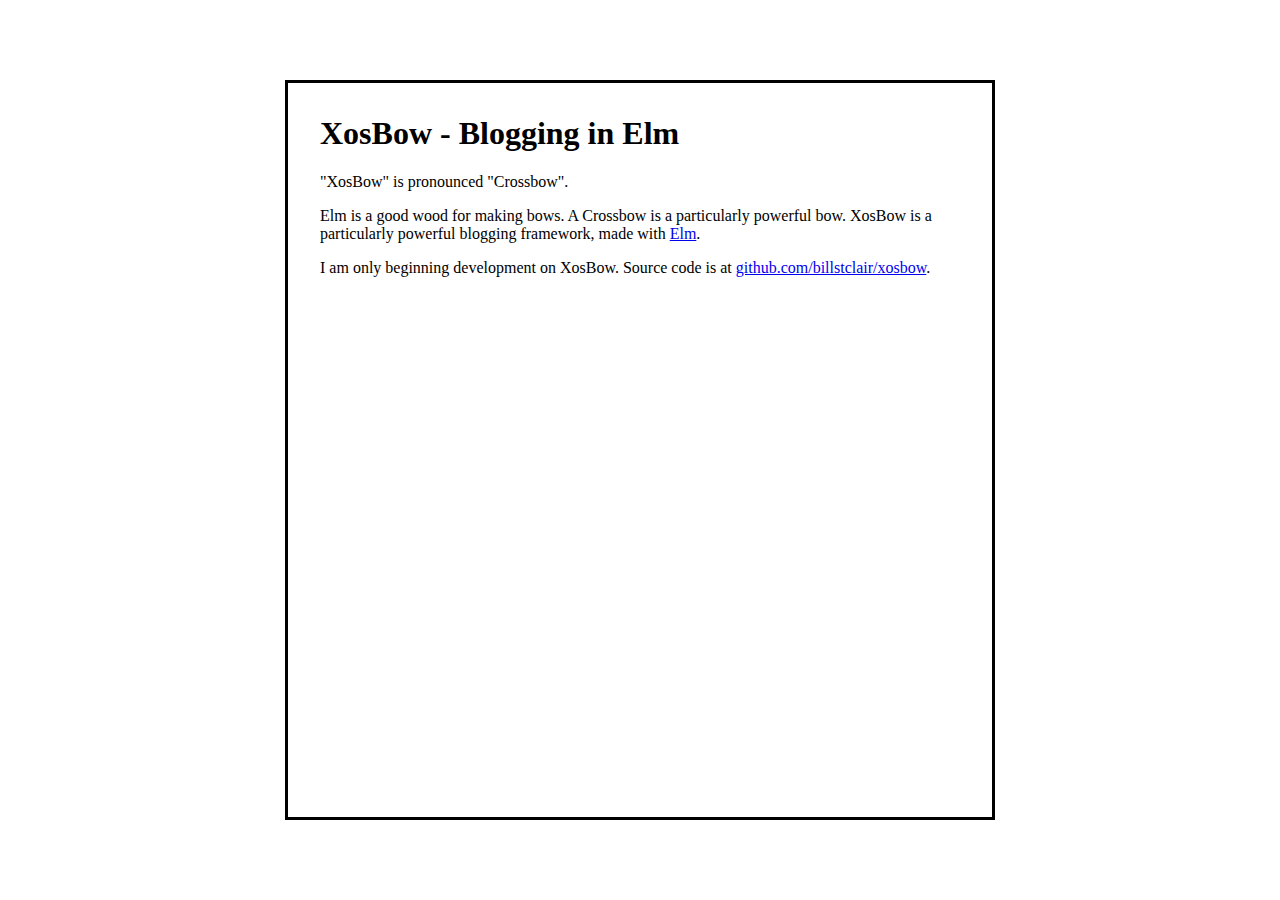
==== site/index.html @ e8055f01 "First commit." ====
<html>

<head>
<title>XosBow - Blogging in Elm</title>
</head>

<body style="width: 40em; margin: auto; margin-top: 5em; margin-bottom: 5em; padding: 2em; border: solid;">
<h1>XosBow - Blogging in Elm</h1>
<p>"XosBow" is pronounced "Crossbow".</p>

<p>Elm is a good wood for making bows. A Crossbow is a particularly powerful bow. XosBow is a particularly powerful blogging framework, made with <a href='http://elm-lang.org/'>Elm</a>.</p>

<p>I am only beginning development on XosBow. Source code is at <a href='https://github.com/billstclair/xosbow'>github.com/billstclair/xosbow</a>.</p>

</body>
</html>
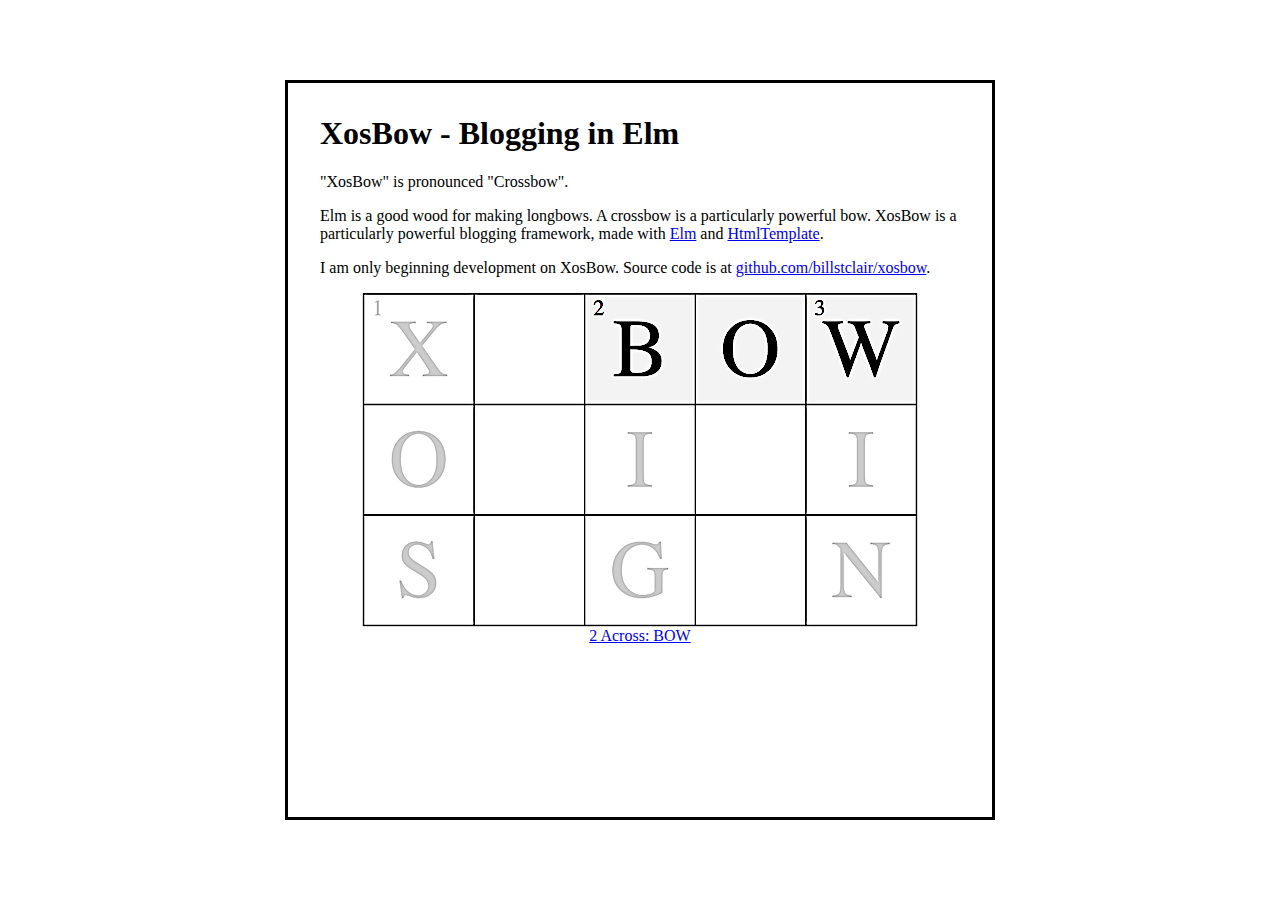
==== commit 3aabd1b1: "Add first pass at real logo, plus logo maker." ====
--- a/site/index.html
+++ b/site/index.html
@@ -8,9 +8,12 @@
 <h1>XosBow - Blogging in Elm</h1>
 <p>"XosBow" is pronounced "Crossbow".</p>
 
-<p>Elm is a good wood for making bows. A Crossbow is a particularly powerful bow. XosBow is a particularly powerful blogging framework, made with <a href='http://elm-lang.org/'>Elm</a>.</p>
+<p>Elm is a good wood for making longbows. A crossbow is a particularly powerful bow. XosBow is a particularly powerful blogging framework, made with <a href='http://elm-lang.org/'>Elm</a> and <a href='https://lisplog.org/elm-html-template/'>HtmlTemplate</a>.</p>
 
 <p>I am only beginning development on XosBow. Source code is at <a href='https://github.com/billstclair/xosbow'>github.com/billstclair/xosbow</a>.</p>
 
+<p style='text-align: center;'><a href='images/xosbow-logo-1111x667.png'><img src='images/xosbow-logo-556x334.png' alt='XosBow logo' width='556' height='334'/></a><br/>
+<a href='logo-maker/'>2 Across: BOW</a></p>
+
 </body>
 </html>
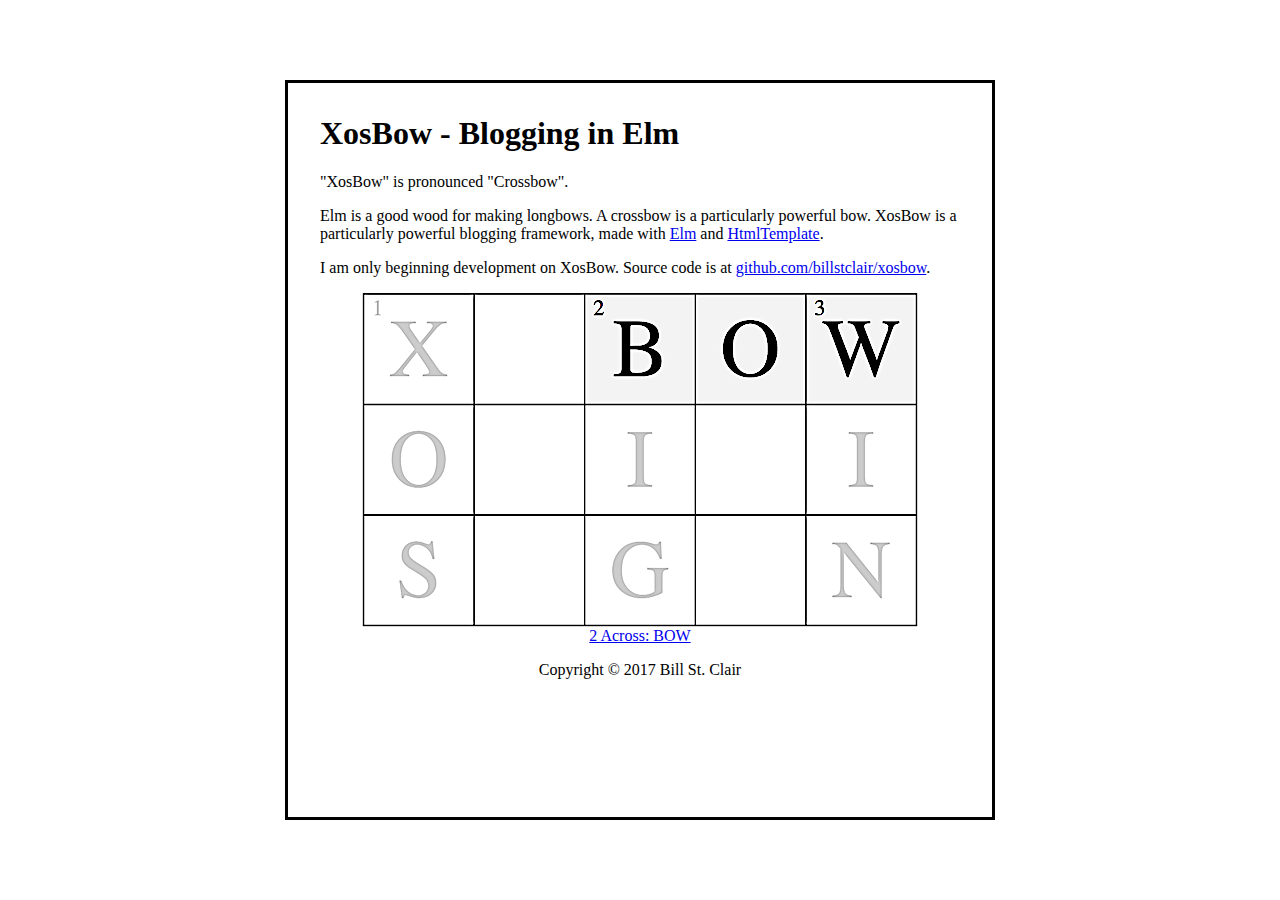
==== commit e366eb31: "Add copyright notice at bottom of web page." ====
--- a/site/index.html
+++ b/site/index.html
@@ -15,5 +15,7 @@
 <p style='text-align: center;'><a href='images/xosbow-logo-1111x667.png'><img src='images/xosbow-logo-556x334.png' alt='XosBow logo' width='556' height='334'/></a><br/>
 <a href='logo-maker/'>2 Across: BOW</a></p>
 
+<p style='text-align: center;'>Copyright &copy; 2017 Bill St. Clair</p>
+
 </body>
 </html>
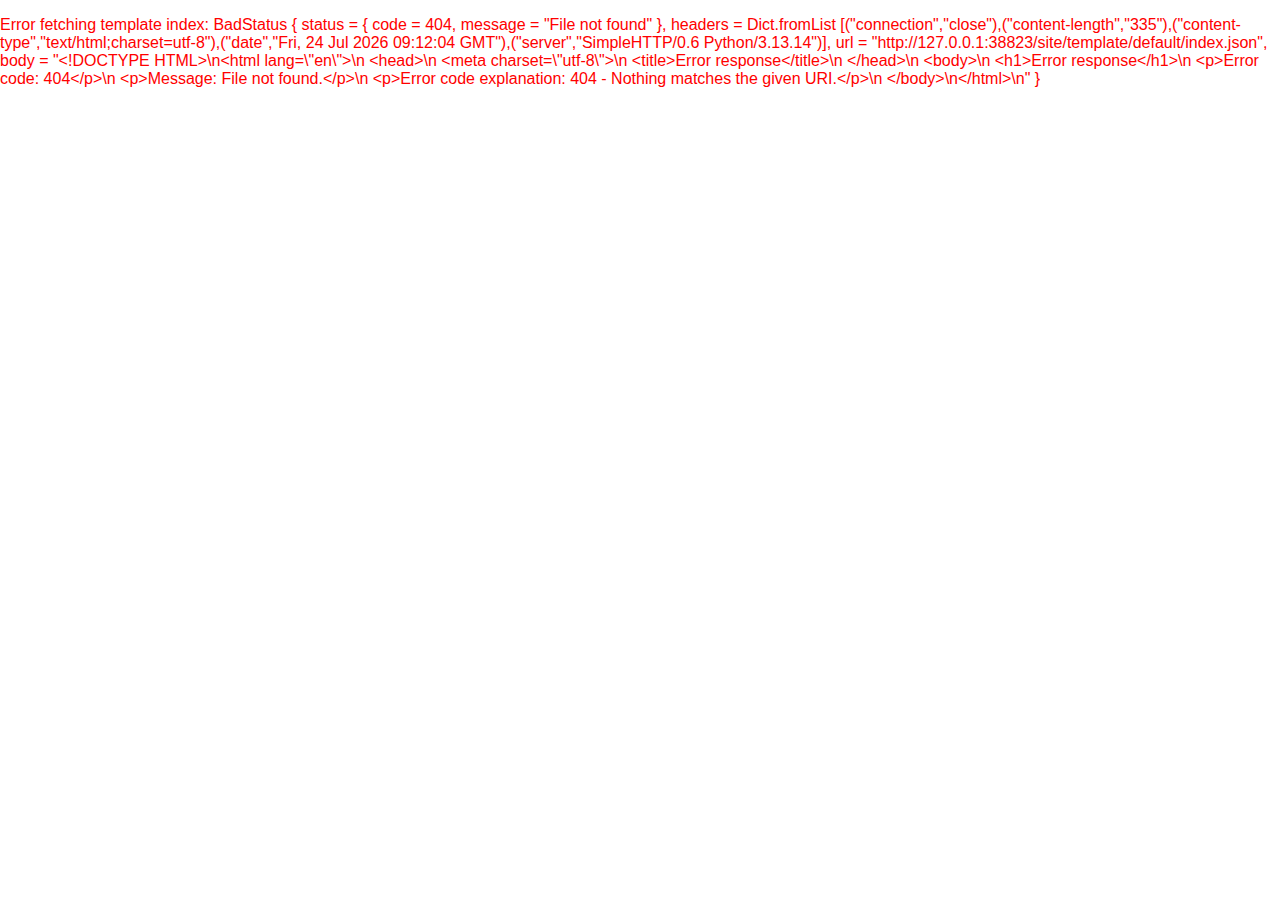
==== commit 08512817: "Site now eats its own dog food." ====
--- a/site/index.html
+++ b/site/index.html
@@ -1,21 +1,16966 @@
-<html>
-
-<head>
-<title>XosBow - Blogging in Elm</title>
-</head>
-
-<body style="width: 40em; margin: auto; margin-top: 5em; margin-bottom: 5em; padding: 2em; border: solid;">
-<h1>XosBow - Blogging in Elm</h1>
-<p>"XosBow" is pronounced "Crossbow".</p>
-
-<p>Elm is a good wood for making longbows. A crossbow is a particularly powerful bow. XosBow is a particularly powerful blogging framework, made with <a href='http://elm-lang.org/'>Elm</a> and <a href='https://lisplog.org/elm-html-template/'>HtmlTemplate</a>.</p>
-
-<p>I am only beginning development on XosBow. Source code is at <a href='https://github.com/billstclair/xosbow'>github.com/billstclair/xosbow</a>.</p>
-
-<p style='text-align: center;'><a href='images/xosbow-logo-1111x667.png'><img src='images/xosbow-logo-556x334.png' alt='XosBow logo' width='556' height='334'/></a><br/>
-<a href='logo-maker/'>2 Across: BOW</a></p>
-
-<p style='text-align: center;'>Copyright &copy; 2017 Bill St. Clair</p>
-
-</body>
-</html>
+<!DOCTYPE HTML>
+<html><head><meta charset="UTF-8"><title>Xosbow</title><style>html,head,body { padding:0; margin:0; }
+body { font-family: calibri, helvetica, arial, sans-serif; }</style><script type="text/javascript">
+(function() {
+'use strict';
+
+function F2(fun)
+{
+  function wrapper(a) { return function(b) { return fun(a,b); }; }
+  wrapper.arity = 2;
+  wrapper.func = fun;
+  return wrapper;
+}
+
+function F3(fun)
+{
+  function wrapper(a) {
+    return function(b) { return function(c) { return fun(a, b, c); }; };
+  }
+  wrapper.arity = 3;
+  wrapper.func = fun;
+  return wrapper;
+}
+
+function F4(fun)
+{
+  function wrapper(a) { return function(b) { return function(c) {
+    return function(d) { return fun(a, b, c, d); }; }; };
+  }
+  wrapper.arity = 4;
+  wrapper.func = fun;
+  return wrapper;
+}
+
+function F5(fun)
+{
+  function wrapper(a) { return function(b) { return function(c) {
+    return function(d) { return function(e) { return fun(a, b, c, d, e); }; }; }; };
+  }
+  wrapper.arity = 5;
+  wrapper.func = fun;
+  return wrapper;
+}
+
+function F6(fun)
+{
+  function wrapper(a) { return function(b) { return function(c) {
+    return function(d) { return function(e) { return function(f) {
+    return fun(a, b, c, d, e, f); }; }; }; }; };
+  }
+  wrapper.arity = 6;
+  wrapper.func = fun;
+  return wrapper;
+}
+
+function F7(fun)
+{
+  function wrapper(a) { return function(b) { return function(c) {
+    return function(d) { return function(e) { return function(f) {
+    return function(g) { return fun(a, b, c, d, e, f, g); }; }; }; }; }; };
+  }
+  wrapper.arity = 7;
+  wrapper.func = fun;
+  return wrapper;
+}
+
+function F8(fun)
+{
+  function wrapper(a) { return function(b) { return function(c) {
+    return function(d) { return function(e) { return function(f) {
+    return function(g) { return function(h) {
+    return fun(a, b, c, d, e, f, g, h); }; }; }; }; }; }; };
+  }
+  wrapper.arity = 8;
+  wrapper.func = fun;
+  return wrapper;
+}
+
+function F9(fun)
+{
+  function wrapper(a) { return function(b) { return function(c) {
+    return function(d) { return function(e) { return function(f) {
+    return function(g) { return function(h) { return function(i) {
+    return fun(a, b, c, d, e, f, g, h, i); }; }; }; }; }; }; }; };
+  }
+  wrapper.arity = 9;
+  wrapper.func = fun;
+  return wrapper;
+}
+
+function A2(fun, a, b)
+{
+  return fun.arity === 2
+    ? fun.func(a, b)
+    : fun(a)(b);
+}
+function A3(fun, a, b, c)
+{
+  return fun.arity === 3
+    ? fun.func(a, b, c)
+    : fun(a)(b)(c);
+}
+function A4(fun, a, b, c, d)
+{
+  return fun.arity === 4
+    ? fun.func(a, b, c, d)
+    : fun(a)(b)(c)(d);
+}
+function A5(fun, a, b, c, d, e)
+{
+  return fun.arity === 5
+    ? fun.func(a, b, c, d, e)
+    : fun(a)(b)(c)(d)(e);
+}
+function A6(fun, a, b, c, d, e, f)
+{
+  return fun.arity === 6
+    ? fun.func(a, b, c, d, e, f)
+    : fun(a)(b)(c)(d)(e)(f);
+}
+function A7(fun, a, b, c, d, e, f, g)
+{
+  return fun.arity === 7
+    ? fun.func(a, b, c, d, e, f, g)
+    : fun(a)(b)(c)(d)(e)(f)(g);
+}
+function A8(fun, a, b, c, d, e, f, g, h)
+{
+  return fun.arity === 8
+    ? fun.func(a, b, c, d, e, f, g, h)
+    : fun(a)(b)(c)(d)(e)(f)(g)(h);
+}
+function A9(fun, a, b, c, d, e, f, g, h, i)
+{
+  return fun.arity === 9
+    ? fun.func(a, b, c, d, e, f, g, h, i)
+    : fun(a)(b)(c)(d)(e)(f)(g)(h)(i);
+}
+//import Native.List //
+
+var _elm_lang$core$Native_Array = function() {
+
+// A RRB-Tree has two distinct data types.
+// Leaf -> "height"  is always 0
+//         "table"   is an array of elements
+// Node -> "height"  is always greater than 0
+//         "table"   is an array of child nodes
+//         "lengths" is an array of accumulated lengths of the child nodes
+
+// M is the maximal table size. 32 seems fast. E is the allowed increase
+// of search steps when concatting to find an index. Lower values will
+// decrease balancing, but will increase search steps.
+var M = 32;
+var E = 2;
+
+// An empty array.
+var empty = {
+	ctor: '_Array',
+	height: 0,
+	table: []
+};
+
+
+function get(i, array)
+{
+	if (i < 0 || i >= length(array))
+	{
+		throw new Error(
+			'Index ' + i + ' is out of range. Check the length of ' +
+			'your array first or use getMaybe or getWithDefault.');
+	}
+	return unsafeGet(i, array);
+}
+
+
+function unsafeGet(i, array)
+{
+	for (var x = array.height; x > 0; x--)
+	{
+		var slot = i >> (x * 5);
+		while (array.lengths[slot] <= i)
+		{
+			slot++;
+		}
+		if (slot > 0)
+		{
+			i -= array.lengths[slot - 1];
+		}
+		array = array.table[slot];
+	}
+	return array.table[i];
+}
+
+
+// Sets the value at the index i. Only the nodes leading to i will get
+// copied and updated.
+function set(i, item, array)
+{
+	if (i < 0 || length(array) <= i)
+	{
+		return array;
+	}
+	return unsafeSet(i, item, array);
+}
+
+
+function unsafeSet(i, item, array)
+{
+	array = nodeCopy(array);
+
+	if (array.height === 0)
+	{
+		array.table[i] = item;
+	}
+	else
+	{
+		var slot = getSlot(i, array);
+		if (slot > 0)
+		{
+			i -= array.lengths[slot - 1];
+		}
+		array.table[slot] = unsafeSet(i, item, array.table[slot]);
+	}
+	return array;
+}
+
+
+function initialize(len, f)
+{
+	if (len <= 0)
+	{
+		return empty;
+	}
+	var h = Math.floor( Math.log(len) / Math.log(M) );
+	return initialize_(f, h, 0, len);
+}
+
+function initialize_(f, h, from, to)
+{
+	if (h === 0)
+	{
+		var table = new Array((to - from) % (M + 1));
+		for (var i = 0; i < table.length; i++)
+		{
+		  table[i] = f(from + i);
+		}
+		return {
+			ctor: '_Array',
+			height: 0,
+			table: table
+		};
+	}
+
+	var step = Math.pow(M, h);
+	var table = new Array(Math.ceil((to - from) / step));
+	var lengths = new Array(table.length);
+	for (var i = 0; i < table.length; i++)
+	{
+		table[i] = initialize_(f, h - 1, from + (i * step), Math.min(from + ((i + 1) * step), to));
+		lengths[i] = length(table[i]) + (i > 0 ? lengths[i-1] : 0);
+	}
+	return {
+		ctor: '_Array',
+		height: h,
+		table: table,
+		lengths: lengths
+	};
+}
+
+function fromList(list)
+{
+	if (list.ctor === '[]')
+	{
+		return empty;
+	}
+
+	// Allocate M sized blocks (table) and write list elements to it.
+	var table = new Array(M);
+	var nodes = [];
+	var i = 0;
+
+	while (list.ctor !== '[]')
+	{
+		table[i] = list._0;
+		list = list._1;
+		i++;
+
+		// table is full, so we can push a leaf containing it into the
+		// next node.
+		if (i === M)
+		{
+			var leaf = {
+				ctor: '_Array',
+				height: 0,
+				table: table
+			};
+			fromListPush(leaf, nodes);
+			table = new Array(M);
+			i = 0;
+		}
+	}
+
+	// Maybe there is something left on the table.
+	if (i > 0)
+	{
+		var leaf = {
+			ctor: '_Array',
+			height: 0,
+			table: table.splice(0, i)
+		};
+		fromListPush(leaf, nodes);
+	}
+
+	// Go through all of the nodes and eventually push them into higher nodes.
+	for (var h = 0; h < nodes.length - 1; h++)
+	{
+		if (nodes[h].table.length > 0)
+		{
+			fromListPush(nodes[h], nodes);
+		}
+	}
+
+	var head = nodes[nodes.length - 1];
+	if (head.height > 0 && head.table.length === 1)
+	{
+		return head.table[0];
+	}
+	else
+	{
+		return head;
+	}
+}
+
+// Push a node into a higher node as a child.
+function fromListPush(toPush, nodes)
+{
+	var h = toPush.height;
+
+	// Maybe the node on this height does not exist.
+	if (nodes.length === h)
+	{
+		var node = {
+			ctor: '_Array',
+			height: h + 1,
+			table: [],
+			lengths: []
+		};
+		nodes.push(node);
+	}
+
+	nodes[h].table.push(toPush);
+	var len = length(toPush);
+	if (nodes[h].lengths.length > 0)
+	{
+		len += nodes[h].lengths[nodes[h].lengths.length - 1];
+	}
+	nodes[h].lengths.push(len);
+
+	if (nodes[h].table.length === M)
+	{
+		fromListPush(nodes[h], nodes);
+		nodes[h] = {
+			ctor: '_Array',
+			height: h + 1,
+			table: [],
+			lengths: []
+		};
+	}
+}
+
+// Pushes an item via push_ to the bottom right of a tree.
+function push(item, a)
+{
+	var pushed = push_(item, a);
+	if (pushed !== null)
+	{
+		return pushed;
+	}
+
+	var newTree = create(item, a.height);
+	return siblise(a, newTree);
+}
+
+// Recursively tries to push an item to the bottom-right most
+// tree possible. If there is no space left for the item,
+// null will be returned.
+function push_(item, a)
+{
+	// Handle resursion stop at leaf level.
+	if (a.height === 0)
+	{
+		if (a.table.length < M)
+		{
+			var newA = {
+				ctor: '_Array',
+				height: 0,
+				table: a.table.slice()
+			};
+			newA.table.push(item);
+			return newA;
+		}
+		else
+		{
+		  return null;
+		}
+	}
+
+	// Recursively push
+	var pushed = push_(item, botRight(a));
+
+	// There was space in the bottom right tree, so the slot will
+	// be updated.
+	if (pushed !== null)
+	{
+		var newA = nodeCopy(a);
+		newA.table[newA.table.length - 1] = pushed;
+		newA.lengths[newA.lengths.length - 1]++;
+		return newA;
+	}
+
+	// When there was no space left, check if there is space left
+	// for a new slot with a tree which contains only the item
+	// at the bottom.
+	if (a.table.length < M)
+	{
+		var newSlot = create(item, a.height - 1);
+		var newA = nodeCopy(a);
+		newA.table.push(newSlot);
+		newA.lengths.push(newA.lengths[newA.lengths.length - 1] + length(newSlot));
+		return newA;
+	}
+	else
+	{
+		return null;
+	}
+}
+
+// Converts an array into a list of elements.
+function toList(a)
+{
+	return toList_(_elm_lang$core$Native_List.Nil, a);
+}
+
+function toList_(list, a)
+{
+	for (var i = a.table.length - 1; i >= 0; i--)
+	{
+		list =
+			a.height === 0
+				? _elm_lang$core$Native_List.Cons(a.table[i], list)
+				: toList_(list, a.table[i]);
+	}
+	return list;
+}
+
+// Maps a function over the elements of an array.
+function map(f, a)
+{
+	var newA = {
+		ctor: '_Array',
+		height: a.height,
+		table: new Array(a.table.length)
+	};
+	if (a.height > 0)
+	{
+		newA.lengths = a.lengths;
+	}
+	for (var i = 0; i < a.table.length; i++)
+	{
+		newA.table[i] =
+			a.height === 0
+				? f(a.table[i])
+				: map(f, a.table[i]);
+	}
+	return newA;
+}
+
+// Maps a function over the elements with their index as first argument.
+function indexedMap(f, a)
+{
+	return indexedMap_(f, a, 0);
+}
+
+function indexedMap_(f, a, from)
+{
+	var newA = {
+		ctor: '_Array',
+		height: a.height,
+		table: new Array(a.table.length)
+	};
+	if (a.height > 0)
+	{
+		newA.lengths = a.lengths;
+	}
+	for (var i = 0; i < a.table.length; i++)
+	{
+		newA.table[i] =
+			a.height === 0
+				? A2(f, from + i, a.table[i])
+				: indexedMap_(f, a.table[i], i == 0 ? from : from + a.lengths[i - 1]);
+	}
+	return newA;
+}
+
+function foldl(f, b, a)
+{
+	if (a.height === 0)
+	{
+		for (var i = 0; i < a.table.length; i++)
+		{
+			b = A2(f, a.table[i], b);
+		}
+	}
+	else
+	{
+		for (var i = 0; i < a.table.length; i++)
+		{
+			b = foldl(f, b, a.table[i]);
+		}
+	}
+	return b;
+}
+
+function foldr(f, b, a)
+{
+	if (a.height === 0)
+	{
+		for (var i = a.table.length; i--; )
+		{
+			b = A2(f, a.table[i], b);
+		}
+	}
+	else
+	{
+		for (var i = a.table.length; i--; )
+		{
+			b = foldr(f, b, a.table[i]);
+		}
+	}
+	return b;
+}
+
+// TODO: currently, it slices the right, then the left. This can be
+// optimized.
+function slice(from, to, a)
+{
+	if (from < 0)
+	{
+		from += length(a);
+	}
+	if (to < 0)
+	{
+		to += length(a);
+	}
+	return sliceLeft(from, sliceRight(to, a));
+}
+
+function sliceRight(to, a)
+{
+	if (to === length(a))
+	{
+		return a;
+	}
+
+	// Handle leaf level.
+	if (a.height === 0)
+	{
+		var newA = { ctor:'_Array', height:0 };
+		newA.table = a.table.slice(0, to);
+		return newA;
+	}
+
+	// Slice the right recursively.
+	var right = getSlot(to, a);
+	var sliced = sliceRight(to - (right > 0 ? a.lengths[right - 1] : 0), a.table[right]);
+
+	// Maybe the a node is not even needed, as sliced contains the whole slice.
+	if (right === 0)
+	{
+		return sliced;
+	}
+
+	// Create new node.
+	var newA = {
+		ctor: '_Array',
+		height: a.height,
+		table: a.table.slice(0, right),
+		lengths: a.lengths.slice(0, right)
+	};
+	if (sliced.table.length > 0)
+	{
+		newA.table[right] = sliced;
+		newA.lengths[right] = length(sliced) + (right > 0 ? newA.lengths[right - 1] : 0);
+	}
+	return newA;
+}
+
+function sliceLeft(from, a)
+{
+	if (from === 0)
+	{
+		return a;
+	}
+
+	// Handle leaf level.
+	if (a.height === 0)
+	{
+		var newA = { ctor:'_Array', height:0 };
+		newA.table = a.table.slice(from, a.table.length + 1);
+		return newA;
+	}
+
+	// Slice the left recursively.
+	var left = getSlot(from, a);
+	var sliced = sliceLeft(from - (left > 0 ? a.lengths[left - 1] : 0), a.table[left]);
+
+	// Maybe the a node is not even needed, as sliced contains the whole slice.
+	if (left === a.table.length - 1)
+	{
+		return sliced;
+	}
+
+	// Create new node.
+	var newA = {
+		ctor: '_Array',
+		height: a.height,
+		table: a.table.slice(left, a.table.length + 1),
+		lengths: new Array(a.table.length - left)
+	};
+	newA.table[0] = sliced;
+	var len = 0;
+	for (var i = 0; i < newA.table.length; i++)
+	{
+		len += length(newA.table[i]);
+		newA.lengths[i] = len;
+	}
+
+	return newA;
+}
+
+// Appends two trees.
+function append(a,b)
+{
+	if (a.table.length === 0)
+	{
+		return b;
+	}
+	if (b.table.length === 0)
+	{
+		return a;
+	}
+
+	var c = append_(a, b);
+
+	// Check if both nodes can be crunshed together.
+	if (c[0].table.length + c[1].table.length <= M)
+	{
+		if (c[0].table.length === 0)
+		{
+			return c[1];
+		}
+		if (c[1].table.length === 0)
+		{
+			return c[0];
+		}
+
+		// Adjust .table and .lengths
+		c[0].table = c[0].table.concat(c[1].table);
+		if (c[0].height > 0)
+		{
+			var len = length(c[0]);
+			for (var i = 0; i < c[1].lengths.length; i++)
+			{
+				c[1].lengths[i] += len;
+			}
+			c[0].lengths = c[0].lengths.concat(c[1].lengths);
+		}
+
+		return c[0];
+	}
+
+	if (c[0].height > 0)
+	{
+		var toRemove = calcToRemove(a, b);
+		if (toRemove > E)
+		{
+			c = shuffle(c[0], c[1], toRemove);
+		}
+	}
+
+	return siblise(c[0], c[1]);
+}
+
+// Returns an array of two nodes; right and left. One node _may_ be empty.
+function append_(a, b)
+{
+	if (a.height === 0 && b.height === 0)
+	{
+		return [a, b];
+	}
+
+	if (a.height !== 1 || b.height !== 1)
+	{
+		if (a.height === b.height)
+		{
+			a = nodeCopy(a);
+			b = nodeCopy(b);
+			var appended = append_(botRight(a), botLeft(b));
+
+			insertRight(a, appended[1]);
+			insertLeft(b, appended[0]);
+		}
+		else if (a.height > b.height)
+		{
+			a = nodeCopy(a);
+			var appended = append_(botRight(a), b);
+
+			insertRight(a, appended[0]);
+			b = parentise(appended[1], appended[1].height + 1);
+		}
+		else
+		{
+			b = nodeCopy(b);
+			var appended = append_(a, botLeft(b));
+
+			var left = appended[0].table.length === 0 ? 0 : 1;
+			var right = left === 0 ? 1 : 0;
+			insertLeft(b, appended[left]);
+			a = parentise(appended[right], appended[right].height + 1);
+		}
+	}
+
+	// Check if balancing is needed and return based on that.
+	if (a.table.length === 0 || b.table.length === 0)
+	{
+		return [a, b];
+	}
+
+	var toRemove = calcToRemove(a, b);
+	if (toRemove <= E)
+	{
+		return [a, b];
+	}
+	return shuffle(a, b, toRemove);
+}
+
+// Helperfunctions for append_. Replaces a child node at the side of the parent.
+function insertRight(parent, node)
+{
+	var index = parent.table.length - 1;
+	parent.table[index] = node;
+	parent.lengths[index] = length(node);
+	parent.lengths[index] += index > 0 ? parent.lengths[index - 1] : 0;
+}
+
+function insertLeft(parent, node)
+{
+	if (node.table.length > 0)
+	{
+		parent.table[0] = node;
+		parent.lengths[0] = length(node);
+
+		var len = length(parent.table[0]);
+		for (var i = 1; i < parent.lengths.length; i++)
+		{
+			len += length(parent.table[i]);
+			parent.lengths[i] = len;
+		}
+	}
+	else
+	{
+		parent.table.shift();
+		for (var i = 1; i < parent.lengths.length; i++)
+		{
+			parent.lengths[i] = parent.lengths[i] - parent.lengths[0];
+		}
+		parent.lengths.shift();
+	}
+}
+
+// Returns the extra search steps for E. Refer to the paper.
+function calcToRemove(a, b)
+{
+	var subLengths = 0;
+	for (var i = 0; i < a.table.length; i++)
+	{
+		subLengths += a.table[i].table.length;
+	}
+	for (var i = 0; i < b.table.length; i++)
+	{
+		subLengths += b.table[i].table.length;
+	}
+
+	var toRemove = a.table.length + b.table.length;
+	return toRemove - (Math.floor((subLengths - 1) / M) + 1);
+}
+
+// get2, set2 and saveSlot are helpers for accessing elements over two arrays.
+function get2(a, b, index)
+{
+	return index < a.length
+		? a[index]
+		: b[index - a.length];
+}
+
+function set2(a, b, index, value)
+{
+	if (index < a.length)
+	{
+		a[index] = value;
+	}
+	else
+	{
+		b[index - a.length] = value;
+	}
+}
+
+function saveSlot(a, b, index, slot)
+{
+	set2(a.table, b.table, index, slot);
+
+	var l = (index === 0 || index === a.lengths.length)
+		? 0
+		: get2(a.lengths, a.lengths, index - 1);
+
+	set2(a.lengths, b.lengths, index, l + length(slot));
+}
+
+// Creates a node or leaf with a given length at their arrays for perfomance.
+// Is only used by shuffle.
+function createNode(h, length)
+{
+	if (length < 0)
+	{
+		length = 0;
+	}
+	var a = {
+		ctor: '_Array',
+		height: h,
+		table: new Array(length)
+	};
+	if (h > 0)
+	{
+		a.lengths = new Array(length);
+	}
+	return a;
+}
+
+// Returns an array of two balanced nodes.
+function shuffle(a, b, toRemove)
+{
+	var newA = createNode(a.height, Math.min(M, a.table.length + b.table.length - toRemove));
+	var newB = createNode(a.height, newA.table.length - (a.table.length + b.table.length - toRemove));
+
+	// Skip the slots with size M. More precise: copy the slot references
+	// to the new node
+	var read = 0;
+	while (get2(a.table, b.table, read).table.length % M === 0)
+	{
+		set2(newA.table, newB.table, read, get2(a.table, b.table, read));
+		set2(newA.lengths, newB.lengths, read, get2(a.lengths, b.lengths, read));
+		read++;
+	}
+
+	// Pulling items from left to right, caching in a slot before writing
+	// it into the new nodes.
+	var write = read;
+	var slot = new createNode(a.height - 1, 0);
+	var from = 0;
+
+	// If the current slot is still containing data, then there will be at
+	// least one more write, so we do not break this loop yet.
+	while (read - write - (slot.table.length > 0 ? 1 : 0) < toRemove)
+	{
+		// Find out the max possible items for copying.
+		var source = get2(a.table, b.table, read);
+		var to = Math.min(M - slot.table.length, source.table.length);
+
+		// Copy and adjust size table.
+		slot.table = slot.table.concat(source.table.slice(from, to));
+		if (slot.height > 0)
+		{
+			var len = slot.lengths.length;
+			for (var i = len; i < len + to - from; i++)
+			{
+				slot.lengths[i] = length(slot.table[i]);
+				slot.lengths[i] += (i > 0 ? slot.lengths[i - 1] : 0);
+			}
+		}
+
+		from += to;
+
+		// Only proceed to next slots[i] if the current one was
+		// fully copied.
+		if (source.table.length <= to)
+		{
+			read++; from = 0;
+		}
+
+		// Only create a new slot if the current one is filled up.
+		if (slot.table.length === M)
+		{
+			saveSlot(newA, newB, write, slot);
+			slot = createNode(a.height - 1, 0);
+			write++;
+		}
+	}
+
+	// Cleanup after the loop. Copy the last slot into the new nodes.
+	if (slot.table.length > 0)
+	{
+		saveSlot(newA, newB, write, slot);
+		write++;
+	}
+
+	// Shift the untouched slots to the left
+	while (read < a.table.length + b.table.length )
+	{
+		saveSlot(newA, newB, write, get2(a.table, b.table, read));
+		read++;
+		write++;
+	}
+
+	return [newA, newB];
+}
+
+// Navigation functions
+function botRight(a)
+{
+	return a.table[a.table.length - 1];
+}
+function botLeft(a)
+{
+	return a.table[0];
+}
+
+// Copies a node for updating. Note that you should not use this if
+// only updating only one of "table" or "lengths" for performance reasons.
+function nodeCopy(a)
+{
+	var newA = {
+		ctor: '_Array',
+		height: a.height,
+		table: a.table.slice()
+	};
+	if (a.height > 0)
+	{
+		newA.lengths = a.lengths.slice();
+	}
+	return newA;
+}
+
+// Returns how many items are in the tree.
+function length(array)
+{
+	if (array.height === 0)
+	{
+		return array.table.length;
+	}
+	else
+	{
+		return array.lengths[array.lengths.length - 1];
+	}
+}
+
+// Calculates in which slot of "table" the item probably is, then
+// find the exact slot via forward searching in  "lengths". Returns the index.
+function getSlot(i, a)
+{
+	var slot = i >> (5 * a.height);
+	while (a.lengths[slot] <= i)
+	{
+		slot++;
+	}
+	return slot;
+}
+
+// Recursively creates a tree with a given height containing
+// only the given item.
+function create(item, h)
+{
+	if (h === 0)
+	{
+		return {
+			ctor: '_Array',
+			height: 0,
+			table: [item]
+		};
+	}
+	return {
+		ctor: '_Array',
+		height: h,
+		table: [create(item, h - 1)],
+		lengths: [1]
+	};
+}
+
+// Recursively creates a tree that contains the given tree.
+function parentise(tree, h)
+{
+	if (h === tree.height)
+	{
+		return tree;
+	}
+
+	return {
+		ctor: '_Array',
+		height: h,
+		table: [parentise(tree, h - 1)],
+		lengths: [length(tree)]
+	};
+}
+
+// Emphasizes blood brotherhood beneath two trees.
+function siblise(a, b)
+{
+	return {
+		ctor: '_Array',
+		height: a.height + 1,
+		table: [a, b],
+		lengths: [length(a), length(a) + length(b)]
+	};
+}
+
+function toJSArray(a)
+{
+	var jsArray = new Array(length(a));
+	toJSArray_(jsArray, 0, a);
+	return jsArray;
+}
+
+function toJSArray_(jsArray, i, a)
+{
+	for (var t = 0; t < a.table.length; t++)
+	{
+		if (a.height === 0)
+		{
+			jsArray[i + t] = a.table[t];
+		}
+		else
+		{
+			var inc = t === 0 ? 0 : a.lengths[t - 1];
+			toJSArray_(jsArray, i + inc, a.table[t]);
+		}
+	}
+}
+
+function fromJSArray(jsArray)
+{
+	if (jsArray.length === 0)
+	{
+		return empty;
+	}
+	var h = Math.floor(Math.log(jsArray.length) / Math.log(M));
+	return fromJSArray_(jsArray, h, 0, jsArray.length);
+}
+
+function fromJSArray_(jsArray, h, from, to)
+{
+	if (h === 0)
+	{
+		return {
+			ctor: '_Array',
+			height: 0,
+			table: jsArray.slice(from, to)
+		};
+	}
+
+	var step = Math.pow(M, h);
+	var table = new Array(Math.ceil((to - from) / step));
+	var lengths = new Array(table.length);
+	for (var i = 0; i < table.length; i++)
+	{
+		table[i] = fromJSArray_(jsArray, h - 1, from + (i * step), Math.min(from + ((i + 1) * step), to));
+		lengths[i] = length(table[i]) + (i > 0 ? lengths[i - 1] : 0);
+	}
+	return {
+		ctor: '_Array',
+		height: h,
+		table: table,
+		lengths: lengths
+	};
+}
+
+return {
+	empty: empty,
+	fromList: fromList,
+	toList: toList,
+	initialize: F2(initialize),
+	append: F2(append),
+	push: F2(push),
+	slice: F3(slice),
+	get: F2(get),
+	set: F3(set),
+	map: F2(map),
+	indexedMap: F2(indexedMap),
+	foldl: F3(foldl),
+	foldr: F3(foldr),
+	length: length,
+
+	toJSArray: toJSArray,
+	fromJSArray: fromJSArray
+};
+
+}();//import Native.Utils //
+
+var _elm_lang$core$Native_Basics = function() {
+
+function div(a, b)
+{
+	return (a / b) | 0;
+}
+function rem(a, b)
+{
+	return a % b;
+}
+function mod(a, b)
+{
+	if (b === 0)
+	{
+		throw new Error('Cannot perform mod 0. Division by zero error.');
+	}
+	var r = a % b;
+	var m = a === 0 ? 0 : (b > 0 ? (a >= 0 ? r : r + b) : -mod(-a, -b));
+
+	return m === b ? 0 : m;
+}
+function logBase(base, n)
+{
+	return Math.log(n) / Math.log(base);
+}
+function negate(n)
+{
+	return -n;
+}
+function abs(n)
+{
+	return n < 0 ? -n : n;
+}
+
+function min(a, b)
+{
+	return _elm_lang$core$Native_Utils.cmp(a, b) < 0 ? a : b;
+}
+function max(a, b)
+{
+	return _elm_lang$core$Native_Utils.cmp(a, b) > 0 ? a : b;
+}
+function clamp(lo, hi, n)
+{
+	return _elm_lang$core$Native_Utils.cmp(n, lo) < 0
+		? lo
+		: _elm_lang$core$Native_Utils.cmp(n, hi) > 0
+			? hi
+			: n;
+}
+
+var ord = ['LT', 'EQ', 'GT'];
+
+function compare(x, y)
+{
+	return { ctor: ord[_elm_lang$core$Native_Utils.cmp(x, y) + 1] };
+}
+
+function xor(a, b)
+{
+	return a !== b;
+}
+function not(b)
+{
+	return !b;
+}
+function isInfinite(n)
+{
+	return n === Infinity || n === -Infinity;
+}
+
+function truncate(n)
+{
+	return n | 0;
+}
+
+function degrees(d)
+{
+	return d * Math.PI / 180;
+}
+function turns(t)
+{
+	return 2 * Math.PI * t;
+}
+function fromPolar(point)
+{
+	var r = point._0;
+	var t = point._1;
+	return _elm_lang$core$Native_Utils.Tuple2(r * Math.cos(t), r * Math.sin(t));
+}
+function toPolar(point)
+{
+	var x = point._0;
+	var y = point._1;
+	return _elm_lang$core$Native_Utils.Tuple2(Math.sqrt(x * x + y * y), Math.atan2(y, x));
+}
+
+return {
+	div: F2(div),
+	rem: F2(rem),
+	mod: F2(mod),
+
+	pi: Math.PI,
+	e: Math.E,
+	cos: Math.cos,
+	sin: Math.sin,
+	tan: Math.tan,
+	acos: Math.acos,
+	asin: Math.asin,
+	atan: Math.atan,
+	atan2: F2(Math.atan2),
+
+	degrees: degrees,
+	turns: turns,
+	fromPolar: fromPolar,
+	toPolar: toPolar,
+
+	sqrt: Math.sqrt,
+	logBase: F2(logBase),
+	negate: negate,
+	abs: abs,
+	min: F2(min),
+	max: F2(max),
+	clamp: F3(clamp),
+	compare: F2(compare),
+
+	xor: F2(xor),
+	not: not,
+
+	truncate: truncate,
+	ceiling: Math.ceil,
+	floor: Math.floor,
+	round: Math.round,
+	toFloat: function(x) { return x; },
+	isNaN: isNaN,
+	isInfinite: isInfinite
+};
+
+}();//import //
+
+var _elm_lang$core$Native_Utils = function() {
+
+// COMPARISONS
+
+function eq(x, y)
+{
+	var stack = [];
+	var isEqual = eqHelp(x, y, 0, stack);
+	var pair;
+	while (isEqual && (pair = stack.pop()))
+	{
+		isEqual = eqHelp(pair.x, pair.y, 0, stack);
+	}
+	return isEqual;
+}
+
+
+function eqHelp(x, y, depth, stack)
+{
+	if (depth > 100)
+	{
+		stack.push({ x: x, y: y });
+		return true;
+	}
+
+	if (x === y)
+	{
+		return true;
+	}
+
+	if (typeof x !== 'object')
+	{
+		if (typeof x === 'function')
+		{
+			throw new Error(
+				'Trying to use `(==)` on functions. There is no way to know if functions are "the same" in the Elm sense.'
+				+ ' Read more about this at http://package.elm-lang.org/packages/elm-lang/core/latest/Basics#=='
+				+ ' which describes why it is this way and what the better version will look like.'
+			);
+		}
+		return false;
+	}
+
+	if (x === null || y === null)
+	{
+		return false
+	}
+
+	if (x instanceof Date)
+	{
+		return x.getTime() === y.getTime();
+	}
+
+	if (!('ctor' in x))
+	{
+		for (var key in x)
+		{
+			if (!eqHelp(x[key], y[key], depth + 1, stack))
+			{
+				return false;
+			}
+		}
+		return true;
+	}
+
+	// convert Dicts and Sets to lists
+	if (x.ctor === 'RBNode_elm_builtin' || x.ctor === 'RBEmpty_elm_builtin')
+	{
+		x = _elm_lang$core$Dict$toList(x);
+		y = _elm_lang$core$Dict$toList(y);
+	}
+	if (x.ctor === 'Set_elm_builtin')
+	{
+		x = _elm_lang$core$Set$toList(x);
+		y = _elm_lang$core$Set$toList(y);
+	}
+
+	// check if lists are equal without recursion
+	if (x.ctor === '::')
+	{
+		var a = x;
+		var b = y;
+		while (a.ctor === '::' && b.ctor === '::')
+		{
+			if (!eqHelp(a._0, b._0, depth + 1, stack))
+			{
+				return false;
+			}
+			a = a._1;
+			b = b._1;
+		}
+		return a.ctor === b.ctor;
+	}
+
+	// check if Arrays are equal
+	if (x.ctor === '_Array')
+	{
+		var xs = _elm_lang$core$Native_Array.toJSArray(x);
+		var ys = _elm_lang$core$Native_Array.toJSArray(y);
+		if (xs.length !== ys.length)
+		{
+			return false;
+		}
+		for (var i = 0; i < xs.length; i++)
+		{
+			if (!eqHelp(xs[i], ys[i], depth + 1, stack))
+			{
+				return false;
+			}
+		}
+		return true;
+	}
+
+	if (!eqHelp(x.ctor, y.ctor, depth + 1, stack))
+	{
+		return false;
+	}
+
+	for (var key in x)
+	{
+		if (!eqHelp(x[key], y[key], depth + 1, stack))
+		{
+			return false;
+		}
+	}
+	return true;
+}
+
+// Code in Generate/JavaScript.hs, Basics.js, and List.js depends on
+// the particular integer values assigned to LT, EQ, and GT.
+
+var LT = -1, EQ = 0, GT = 1;
+
+function cmp(x, y)
+{
+	if (typeof x !== 'object')
+	{
+		return x === y ? EQ : x < y ? LT : GT;
+	}
+
+	if (x instanceof String)
+	{
+		var a = x.valueOf();
+		var b = y.valueOf();
+		return a === b ? EQ : a < b ? LT : GT;
+	}
+
+	if (x.ctor === '::' || x.ctor === '[]')
+	{
+		while (x.ctor === '::' && y.ctor === '::')
+		{
+			var ord = cmp(x._0, y._0);
+			if (ord !== EQ)
+			{
+				return ord;
+			}
+			x = x._1;
+			y = y._1;
+		}
+		return x.ctor === y.ctor ? EQ : x.ctor === '[]' ? LT : GT;
+	}
+
+	if (x.ctor.slice(0, 6) === '_Tuple')
+	{
+		var ord;
+		var n = x.ctor.slice(6) - 0;
+		var err = 'cannot compare tuples with more than 6 elements.';
+		if (n === 0) return EQ;
+		if (n >= 1) { ord = cmp(x._0, y._0); if (ord !== EQ) return ord;
+		if (n >= 2) { ord = cmp(x._1, y._1); if (ord !== EQ) return ord;
+		if (n >= 3) { ord = cmp(x._2, y._2); if (ord !== EQ) return ord;
+		if (n >= 4) { ord = cmp(x._3, y._3); if (ord !== EQ) return ord;
+		if (n >= 5) { ord = cmp(x._4, y._4); if (ord !== EQ) return ord;
+		if (n >= 6) { ord = cmp(x._5, y._5); if (ord !== EQ) return ord;
+		if (n >= 7) throw new Error('Comparison error: ' + err); } } } } } }
+		return EQ;
+	}
+
+	throw new Error(
+		'Comparison error: comparison is only defined on ints, '
+		+ 'floats, times, chars, strings, lists of comparable values, '
+		+ 'and tuples of comparable values.'
+	);
+}
+
+
+// COMMON VALUES
+
+var Tuple0 = {
+	ctor: '_Tuple0'
+};
+
+function Tuple2(x, y)
+{
+	return {
+		ctor: '_Tuple2',
+		_0: x,
+		_1: y
+	};
+}
+
+function chr(c)
+{
+	return new String(c);
+}
+
+
+// GUID
+
+var count = 0;
+function guid(_)
+{
+	return count++;
+}
+
+
+// RECORDS
+
+function update(oldRecord, updatedFields)
+{
+	var newRecord = {};
+
+	for (var key in oldRecord)
+	{
+		newRecord[key] = oldRecord[key];
+	}
+
+	for (var key in updatedFields)
+	{
+		newRecord[key] = updatedFields[key];
+	}
+
+	return newRecord;
+}
+
+
+//// LIST STUFF ////
+
+var Nil = { ctor: '[]' };
+
+function Cons(hd, tl)
+{
+	return {
+		ctor: '::',
+		_0: hd,
+		_1: tl
+	};
+}
+
+function append(xs, ys)
+{
+	// append Strings
+	if (typeof xs === 'string')
+	{
+		return xs + ys;
+	}
+
+	// append Lists
+	if (xs.ctor === '[]')
+	{
+		return ys;
+	}
+	var root = Cons(xs._0, Nil);
+	var curr = root;
+	xs = xs._1;
+	while (xs.ctor !== '[]')
+	{
+		curr._1 = Cons(xs._0, Nil);
+		xs = xs._1;
+		curr = curr._1;
+	}
+	curr._1 = ys;
+	return root;
+}
+
+
+// CRASHES
+
+function crash(moduleName, region)
+{
+	return function(message) {
+		throw new Error(
+			'Ran into a `Debug.crash` in module `' + moduleName + '` ' + regionToString(region) + '\n'
+			+ 'The message provided by the code author is:\n\n    '
+			+ message
+		);
+	};
+}
+
+function crashCase(moduleName, region, value)
+{
+	return function(message) {
+		throw new Error(
+			'Ran into a `Debug.crash` in module `' + moduleName + '`\n\n'
+			+ 'This was caused by the `case` expression ' + regionToString(region) + '.\n'
+			+ 'One of the branches ended with a crash and the following value got through:\n\n    ' + toString(value) + '\n\n'
+			+ 'The message provided by the code author is:\n\n    '
+			+ message
+		);
+	};
+}
+
+function regionToString(region)
+{
+	if (region.start.line == region.end.line)
+	{
+		return 'on line ' + region.start.line;
+	}
+	return 'between lines ' + region.start.line + ' and ' + region.end.line;
+}
+
+
+// TO STRING
+
+function toString(v)
+{
+	var type = typeof v;
+	if (type === 'function')
+	{
+		return '<function>';
+	}
+
+	if (type === 'boolean')
+	{
+		return v ? 'True' : 'False';
+	}
+
+	if (type === 'number')
+	{
+		return v + '';
+	}
+
+	if (v instanceof String)
+	{
+		return '\'' + addSlashes(v, true) + '\'';
+	}
+
+	if (type === 'string')
+	{
+		return '"' + addSlashes(v, false) + '"';
+	}
+
+	if (v === null)
+	{
+		return 'null';
+	}
+
+	if (type === 'object' && 'ctor' in v)
+	{
+		var ctorStarter = v.ctor.substring(0, 5);
+
+		if (ctorStarter === '_Tupl')
+		{
+			var output = [];
+			for (var k in v)
+			{
+				if (k === 'ctor') continue;
+				output.push(toString(v[k]));
+			}
+			return '(' + output.join(',') + ')';
+		}
+
+		if (ctorStarter === '_Task')
+		{
+			return '<task>'
+		}
+
+		if (v.ctor === '_Array')
+		{
+			var list = _elm_lang$core$Array$toList(v);
+			return 'Array.fromList ' + toString(list);
+		}
+
+		if (v.ctor === '<decoder>')
+		{
+			return '<decoder>';
+		}
+
+		if (v.ctor === '_Process')
+		{
+			return '<process:' + v.id + '>';
+		}
+
+		if (v.ctor === '::')
+		{
+			var output = '[' + toString(v._0);
+			v = v._1;
+			while (v.ctor === '::')
+			{
+				output += ',' + toString(v._0);
+				v = v._1;
+			}
+			return output + ']';
+		}
+
+		if (v.ctor === '[]')
+		{
+			return '[]';
+		}
+
+		if (v.ctor === 'Set_elm_builtin')
+		{
+			return 'Set.fromList ' + toString(_elm_lang$core$Set$toList(v));
+		}
+
+		if (v.ctor === 'RBNode_elm_builtin' || v.ctor === 'RBEmpty_elm_builtin')
+		{
+			return 'Dict.fromList ' + toString(_elm_lang$core$Dict$toList(v));
+		}
+
+		var output = '';
+		for (var i in v)
+		{
+			if (i === 'ctor') continue;
+			var str = toString(v[i]);
+			var c0 = str[0];
+			var parenless = c0 === '{' || c0 === '(' || c0 === '<' || c0 === '"' || str.indexOf(' ') < 0;
+			output += ' ' + (parenless ? str : '(' + str + ')');
+		}
+		return v.ctor + output;
+	}
+
+	if (type === 'object')
+	{
+		if (v instanceof Date)
+		{
+			return '<' + v.toString() + '>';
+		}
+
+		if (v.elm_web_socket)
+		{
+			return '<websocket>';
+		}
+
+		var output = [];
+		for (var k in v)
+		{
+			output.push(k + ' = ' + toString(v[k]));
+		}
+		if (output.length === 0)
+		{
+			return '{}';
+		}
+		return '{ ' + output.join(', ') + ' }';
+	}
+
+	return '<internal structure>';
+}
+
+function addSlashes(str, isChar)
+{
+	var s = str.replace(/\\/g, '\\\\')
+			  .replace(/\n/g, '\\n')
+			  .replace(/\t/g, '\\t')
+			  .replace(/\r/g, '\\r')
+			  .replace(/\v/g, '\\v')
+			  .replace(/\0/g, '\\0');
+	if (isChar)
+	{
+		return s.replace(/\'/g, '\\\'');
+	}
+	else
+	{
+		return s.replace(/\"/g, '\\"');
+	}
+}
+
+
+return {
+	eq: eq,
+	cmp: cmp,
+	Tuple0: Tuple0,
+	Tuple2: Tuple2,
+	chr: chr,
+	update: update,
+	guid: guid,
+
+	append: F2(append),
+
+	crash: crash,
+	crashCase: crashCase,
+
+	toString: toString
+};
+
+}();var _elm_lang$core$Basics$never = function (_p0) {
+	never:
+	while (true) {
+		var _p1 = _p0;
+		var _v1 = _p1._0;
+		_p0 = _v1;
+		continue never;
+	}
+};
+var _elm_lang$core$Basics$uncurry = F2(
+	function (f, _p2) {
+		var _p3 = _p2;
+		return A2(f, _p3._0, _p3._1);
+	});
+var _elm_lang$core$Basics$curry = F3(
+	function (f, a, b) {
+		return f(
+			{ctor: '_Tuple2', _0: a, _1: b});
+	});
+var _elm_lang$core$Basics$flip = F3(
+	function (f, b, a) {
+		return A2(f, a, b);
+	});
+var _elm_lang$core$Basics$always = F2(
+	function (a, _p4) {
+		return a;
+	});
+var _elm_lang$core$Basics$identity = function (x) {
+	return x;
+};
+var _elm_lang$core$Basics_ops = _elm_lang$core$Basics_ops || {};
+_elm_lang$core$Basics_ops['<|'] = F2(
+	function (f, x) {
+		return f(x);
+	});
+var _elm_lang$core$Basics_ops = _elm_lang$core$Basics_ops || {};
+_elm_lang$core$Basics_ops['|>'] = F2(
+	function (x, f) {
+		return f(x);
+	});
+var _elm_lang$core$Basics_ops = _elm_lang$core$Basics_ops || {};
+_elm_lang$core$Basics_ops['>>'] = F3(
+	function (f, g, x) {
+		return g(
+			f(x));
+	});
+var _elm_lang$core$Basics_ops = _elm_lang$core$Basics_ops || {};
+_elm_lang$core$Basics_ops['<<'] = F3(
+	function (g, f, x) {
+		return g(
+			f(x));
+	});
+var _elm_lang$core$Basics_ops = _elm_lang$core$Basics_ops || {};
+_elm_lang$core$Basics_ops['++'] = _elm_lang$core$Native_Utils.append;
+var _elm_lang$core$Basics$toString = _elm_lang$core$Native_Utils.toString;
+var _elm_lang$core$Basics$isInfinite = _elm_lang$core$Native_Basics.isInfinite;
+var _elm_lang$core$Basics$isNaN = _elm_lang$core$Native_Basics.isNaN;
+var _elm_lang$core$Basics$toFloat = _elm_lang$core$Native_Basics.toFloat;
+var _elm_lang$core$Basics$ceiling = _elm_lang$core$Native_Basics.ceiling;
+var _elm_lang$core$Basics$floor = _elm_lang$core$Native_Basics.floor;
+var _elm_lang$core$Basics$truncate = _elm_lang$core$Native_Basics.truncate;
+var _elm_lang$core$Basics$round = _elm_lang$core$Native_Basics.round;
+var _elm_lang$core$Basics$not = _elm_lang$core$Native_Basics.not;
+var _elm_lang$core$Basics$xor = _elm_lang$core$Native_Basics.xor;
+var _elm_lang$core$Basics_ops = _elm_lang$core$Basics_ops || {};
+_elm_lang$core$Basics_ops['||'] = _elm_lang$core$Native_Basics.or;
+var _elm_lang$core$Basics_ops = _elm_lang$core$Basics_ops || {};
+_elm_lang$core$Basics_ops['&&'] = _elm_lang$core$Native_Basics.and;
+var _elm_lang$core$Basics$max = _elm_lang$core$Native_Basics.max;
+var _elm_lang$core$Basics$min = _elm_lang$core$Native_Basics.min;
+var _elm_lang$core$Basics$compare = _elm_lang$core$Native_Basics.compare;
+var _elm_lang$core$Basics_ops = _elm_lang$core$Basics_ops || {};
+_elm_lang$core$Basics_ops['>='] = _elm_lang$core$Native_Basics.ge;
+var _elm_lang$core$Basics_ops = _elm_lang$core$Basics_ops || {};
+_elm_lang$core$Basics_ops['<='] = _elm_lang$core$Native_Basics.le;
+var _elm_lang$core$Basics_ops = _elm_lang$core$Basics_ops || {};
+_elm_lang$core$Basics_ops['>'] = _elm_lang$core$Native_Basics.gt;
+var _elm_lang$core$Basics_ops = _elm_lang$core$Basics_ops || {};
+_elm_lang$core$Basics_ops['<'] = _elm_lang$core$Native_Basics.lt;
+var _elm_lang$core$Basics_ops = _elm_lang$core$Basics_ops || {};
+_elm_lang$core$Basics_ops['/='] = _elm_lang$core$Native_Basics.neq;
+var _elm_lang$core$Basics_ops = _elm_lang$core$Basics_ops || {};
+_elm_lang$core$Basics_ops['=='] = _elm_lang$core$Native_Basics.eq;
+var _elm_lang$core$Basics$e = _elm_lang$core$Native_Basics.e;
+var _elm_lang$core$Basics$pi = _elm_lang$core$Native_Basics.pi;
+var _elm_lang$core$Basics$clamp = _elm_lang$core$Native_Basics.clamp;
+var _elm_lang$core$Basics$logBase = _elm_lang$core$Native_Basics.logBase;
+var _elm_lang$core$Basics$abs = _elm_lang$core$Native_Basics.abs;
+var _elm_lang$core$Basics$negate = _elm_lang$core$Native_Basics.negate;
+var _elm_lang$core$Basics$sqrt = _elm_lang$core$Native_Basics.sqrt;
+var _elm_lang$core$Basics$atan2 = _elm_lang$core$Native_Basics.atan2;
+var _elm_lang$core$Basics$atan = _elm_lang$core$Native_Basics.atan;
+var _elm_lang$core$Basics$asin = _elm_lang$core$Native_Basics.asin;
+var _elm_lang$core$Basics$acos = _elm_lang$core$Native_Basics.acos;
+var _elm_lang$core$Basics$tan = _elm_lang$core$Native_Basics.tan;
+var _elm_lang$core$Basics$sin = _elm_lang$core$Native_Basics.sin;
+var _elm_lang$core$Basics$cos = _elm_lang$core$Native_Basics.cos;
+var _elm_lang$core$Basics_ops = _elm_lang$core$Basics_ops || {};
+_elm_lang$core$Basics_ops['^'] = _elm_lang$core$Native_Basics.exp;
+var _elm_lang$core$Basics_ops = _elm_lang$core$Basics_ops || {};
+_elm_lang$core$Basics_ops['%'] = _elm_lang$core$Native_Basics.mod;
+var _elm_lang$core$Basics$rem = _elm_lang$core$Native_Basics.rem;
+var _elm_lang$core$Basics_ops = _elm_lang$core$Basics_ops || {};
+_elm_lang$core$Basics_ops['//'] = _elm_lang$core$Native_Basics.div;
+var _elm_lang$core$Basics_ops = _elm_lang$core$Basics_ops || {};
+_elm_lang$core$Basics_ops['/'] = _elm_lang$core$Native_Basics.floatDiv;
+var _elm_lang$core$Basics_ops = _elm_lang$core$Basics_ops || {};
+_elm_lang$core$Basics_ops['*'] = _elm_lang$core$Native_Basics.mul;
+var _elm_lang$core$Basics_ops = _elm_lang$core$Basics_ops || {};
+_elm_lang$core$Basics_ops['-'] = _elm_lang$core$Native_Basics.sub;
+var _elm_lang$core$Basics_ops = _elm_lang$core$Basics_ops || {};
+_elm_lang$core$Basics_ops['+'] = _elm_lang$core$Native_Basics.add;
+var _elm_lang$core$Basics$toPolar = _elm_lang$core$Native_Basics.toPolar;
+var _elm_lang$core$Basics$fromPolar = _elm_lang$core$Native_Basics.fromPolar;
+var _elm_lang$core$Basics$turns = _elm_lang$core$Native_Basics.turns;
+var _elm_lang$core$Basics$degrees = _elm_lang$core$Native_Basics.degrees;
+var _elm_lang$core$Basics$radians = function (t) {
+	return t;
+};
+var _elm_lang$core$Basics$GT = {ctor: 'GT'};
+var _elm_lang$core$Basics$EQ = {ctor: 'EQ'};
+var _elm_lang$core$Basics$LT = {ctor: 'LT'};
+var _elm_lang$core$Basics$JustOneMore = function (a) {
+	return {ctor: 'JustOneMore', _0: a};
+};
+var _elm_lang$core$Maybe$withDefault = F2(
+	function ($default, maybe) {
+		var _p0 = maybe;
+		if (_p0.ctor === 'Just') {
+			return _p0._0;
+		} else {
+			return $default;
+		}
+	});
+var _elm_lang$core$Maybe$Nothing = {ctor: 'Nothing'};
+var _elm_lang$core$Maybe$andThen = F2(
+	function (callback, maybeValue) {
+		var _p1 = maybeValue;
+		if (_p1.ctor === 'Just') {
+			return callback(_p1._0);
+		} else {
+			return _elm_lang$core$Maybe$Nothing;
+		}
+	});
+var _elm_lang$core$Maybe$Just = function (a) {
+	return {ctor: 'Just', _0: a};
+};
+var _elm_lang$core$Maybe$map = F2(
+	function (f, maybe) {
+		var _p2 = maybe;
+		if (_p2.ctor === 'Just') {
+			return _elm_lang$core$Maybe$Just(
+				f(_p2._0));
+		} else {
+			return _elm_lang$core$Maybe$Nothing;
+		}
+	});
+var _elm_lang$core$Maybe$map2 = F3(
+	function (func, ma, mb) {
+		var _p3 = {ctor: '_Tuple2', _0: ma, _1: mb};
+		if (((_p3.ctor === '_Tuple2') && (_p3._0.ctor === 'Just')) && (_p3._1.ctor === 'Just')) {
+			return _elm_lang$core$Maybe$Just(
+				A2(func, _p3._0._0, _p3._1._0));
+		} else {
+			return _elm_lang$core$Maybe$Nothing;
+		}
+	});
+var _elm_lang$core$Maybe$map3 = F4(
+	function (func, ma, mb, mc) {
+		var _p4 = {ctor: '_Tuple3', _0: ma, _1: mb, _2: mc};
+		if ((((_p4.ctor === '_Tuple3') && (_p4._0.ctor === 'Just')) && (_p4._1.ctor === 'Just')) && (_p4._2.ctor === 'Just')) {
+			return _elm_lang$core$Maybe$Just(
+				A3(func, _p4._0._0, _p4._1._0, _p4._2._0));
+		} else {
+			return _elm_lang$core$Maybe$Nothing;
+		}
+	});
+var _elm_lang$core$Maybe$map4 = F5(
+	function (func, ma, mb, mc, md) {
+		var _p5 = {ctor: '_Tuple4', _0: ma, _1: mb, _2: mc, _3: md};
+		if (((((_p5.ctor === '_Tuple4') && (_p5._0.ctor === 'Just')) && (_p5._1.ctor === 'Just')) && (_p5._2.ctor === 'Just')) && (_p5._3.ctor === 'Just')) {
+			return _elm_lang$core$Maybe$Just(
+				A4(func, _p5._0._0, _p5._1._0, _p5._2._0, _p5._3._0));
+		} else {
+			return _elm_lang$core$Maybe$Nothing;
+		}
+	});
+var _elm_lang$core$Maybe$map5 = F6(
+	function (func, ma, mb, mc, md, me) {
+		var _p6 = {ctor: '_Tuple5', _0: ma, _1: mb, _2: mc, _3: md, _4: me};
+		if ((((((_p6.ctor === '_Tuple5') && (_p6._0.ctor === 'Just')) && (_p6._1.ctor === 'Just')) && (_p6._2.ctor === 'Just')) && (_p6._3.ctor === 'Just')) && (_p6._4.ctor === 'Just')) {
+			return _elm_lang$core$Maybe$Just(
+				A5(func, _p6._0._0, _p6._1._0, _p6._2._0, _p6._3._0, _p6._4._0));
+		} else {
+			return _elm_lang$core$Maybe$Nothing;
+		}
+	});
+//import Native.Utils //
+
+var _elm_lang$core$Native_List = function() {
+
+var Nil = { ctor: '[]' };
+
+function Cons(hd, tl)
+{
+	return { ctor: '::', _0: hd, _1: tl };
+}
+
+function fromArray(arr)
+{
+	var out = Nil;
+	for (var i = arr.length; i--; )
+	{
+		out = Cons(arr[i], out);
+	}
+	return out;
+}
+
+function toArray(xs)
+{
+	var out = [];
+	while (xs.ctor !== '[]')
+	{
+		out.push(xs._0);
+		xs = xs._1;
+	}
+	return out;
+}
+
+function foldr(f, b, xs)
+{
+	var arr = toArray(xs);
+	var acc = b;
+	for (var i = arr.length; i--; )
+	{
+		acc = A2(f, arr[i], acc);
+	}
+	return acc;
+}
+
+function map2(f, xs, ys)
+{
+	var arr = [];
+	while (xs.ctor !== '[]' && ys.ctor !== '[]')
+	{
+		arr.push(A2(f, xs._0, ys._0));
+		xs = xs._1;
+		ys = ys._1;
+	}
+	return fromArray(arr);
+}
+
+function map3(f, xs, ys, zs)
+{
+	var arr = [];
+	while (xs.ctor !== '[]' && ys.ctor !== '[]' && zs.ctor !== '[]')
+	{
+		arr.push(A3(f, xs._0, ys._0, zs._0));
+		xs = xs._1;
+		ys = ys._1;
+		zs = zs._1;
+	}
+	return fromArray(arr);
+}
+
+function map4(f, ws, xs, ys, zs)
+{
+	var arr = [];
+	while (   ws.ctor !== '[]'
+		   && xs.ctor !== '[]'
+		   && ys.ctor !== '[]'
+		   && zs.ctor !== '[]')
+	{
+		arr.push(A4(f, ws._0, xs._0, ys._0, zs._0));
+		ws = ws._1;
+		xs = xs._1;
+		ys = ys._1;
+		zs = zs._1;
+	}
+	return fromArray(arr);
+}
+
+function map5(f, vs, ws, xs, ys, zs)
+{
+	var arr = [];
+	while (   vs.ctor !== '[]'
+		   && ws.ctor !== '[]'
+		   && xs.ctor !== '[]'
+		   && ys.ctor !== '[]'
+		   && zs.ctor !== '[]')
+	{
+		arr.push(A5(f, vs._0, ws._0, xs._0, ys._0, zs._0));
+		vs = vs._1;
+		ws = ws._1;
+		xs = xs._1;
+		ys = ys._1;
+		zs = zs._1;
+	}
+	return fromArray(arr);
+}
+
+function sortBy(f, xs)
+{
+	return fromArray(toArray(xs).sort(function(a, b) {
+		return _elm_lang$core$Native_Utils.cmp(f(a), f(b));
+	}));
+}
+
+function sortWith(f, xs)
+{
+	return fromArray(toArray(xs).sort(function(a, b) {
+		var ord = f(a)(b).ctor;
+		return ord === 'EQ' ? 0 : ord === 'LT' ? -1 : 1;
+	}));
+}
+
+return {
+	Nil: Nil,
+	Cons: Cons,
+	cons: F2(Cons),
+	toArray: toArray,
+	fromArray: fromArray,
+
+	foldr: F3(foldr),
+
+	map2: F3(map2),
+	map3: F4(map3),
+	map4: F5(map4),
+	map5: F6(map5),
+	sortBy: F2(sortBy),
+	sortWith: F2(sortWith)
+};
+
+}();var _elm_lang$core$List$sortWith = _elm_lang$core$Native_List.sortWith;
+var _elm_lang$core$List$sortBy = _elm_lang$core$Native_List.sortBy;
+var _elm_lang$core$List$sort = function (xs) {
+	return A2(_elm_lang$core$List$sortBy, _elm_lang$core$Basics$identity, xs);
+};
+var _elm_lang$core$List$singleton = function (value) {
+	return {
+		ctor: '::',
+		_0: value,
+		_1: {ctor: '[]'}
+	};
+};
+var _elm_lang$core$List$drop = F2(
+	function (n, list) {
+		drop:
+		while (true) {
+			if (_elm_lang$core$Native_Utils.cmp(n, 0) < 1) {
+				return list;
+			} else {
+				var _p0 = list;
+				if (_p0.ctor === '[]') {
+					return list;
+				} else {
+					var _v1 = n - 1,
+						_v2 = _p0._1;
+					n = _v1;
+					list = _v2;
+					continue drop;
+				}
+			}
+		}
+	});
+var _elm_lang$core$List$map5 = _elm_lang$core$Native_List.map5;
+var _elm_lang$core$List$map4 = _elm_lang$core$Native_List.map4;
+var _elm_lang$core$List$map3 = _elm_lang$core$Native_List.map3;
+var _elm_lang$core$List$map2 = _elm_lang$core$Native_List.map2;
+var _elm_lang$core$List$any = F2(
+	function (isOkay, list) {
+		any:
+		while (true) {
+			var _p1 = list;
+			if (_p1.ctor === '[]') {
+				return false;
+			} else {
+				if (isOkay(_p1._0)) {
+					return true;
+				} else {
+					var _v4 = isOkay,
+						_v5 = _p1._1;
+					isOkay = _v4;
+					list = _v5;
+					continue any;
+				}
+			}
+		}
+	});
+var _elm_lang$core$List$all = F2(
+	function (isOkay, list) {
+		return !A2(
+			_elm_lang$core$List$any,
+			function (_p2) {
+				return !isOkay(_p2);
+			},
+			list);
+	});
+var _elm_lang$core$List$foldr = _elm_lang$core$Native_List.foldr;
+var _elm_lang$core$List$foldl = F3(
+	function (func, acc, list) {
+		foldl:
+		while (true) {
+			var _p3 = list;
+			if (_p3.ctor === '[]') {
+				return acc;
+			} else {
+				var _v7 = func,
+					_v8 = A2(func, _p3._0, acc),
+					_v9 = _p3._1;
+				func = _v7;
+				acc = _v8;
+				list = _v9;
+				continue foldl;
+			}
+		}
+	});
+var _elm_lang$core$List$length = function (xs) {
+	return A3(
+		_elm_lang$core$List$foldl,
+		F2(
+			function (_p4, i) {
+				return i + 1;
+			}),
+		0,
+		xs);
+};
+var _elm_lang$core$List$sum = function (numbers) {
+	return A3(
+		_elm_lang$core$List$foldl,
+		F2(
+			function (x, y) {
+				return x + y;
+			}),
+		0,
+		numbers);
+};
+var _elm_lang$core$List$product = function (numbers) {
+	return A3(
+		_elm_lang$core$List$foldl,
+		F2(
+			function (x, y) {
+				return x * y;
+			}),
+		1,
+		numbers);
+};
+var _elm_lang$core$List$maximum = function (list) {
+	var _p5 = list;
+	if (_p5.ctor === '::') {
+		return _elm_lang$core$Maybe$Just(
+			A3(_elm_lang$core$List$foldl, _elm_lang$core$Basics$max, _p5._0, _p5._1));
+	} else {
+		return _elm_lang$core$Maybe$Nothing;
+	}
+};
+var _elm_lang$core$List$minimum = function (list) {
+	var _p6 = list;
+	if (_p6.ctor === '::') {
+		return _elm_lang$core$Maybe$Just(
+			A3(_elm_lang$core$List$foldl, _elm_lang$core$Basics$min, _p6._0, _p6._1));
+	} else {
+		return _elm_lang$core$Maybe$Nothing;
+	}
+};
+var _elm_lang$core$List$member = F2(
+	function (x, xs) {
+		return A2(
+			_elm_lang$core$List$any,
+			function (a) {
+				return _elm_lang$core$Native_Utils.eq(a, x);
+			},
+			xs);
+	});
+var _elm_lang$core$List$isEmpty = function (xs) {
+	var _p7 = xs;
+	if (_p7.ctor === '[]') {
+		return true;
+	} else {
+		return false;
+	}
+};
+var _elm_lang$core$List$tail = function (list) {
+	var _p8 = list;
+	if (_p8.ctor === '::') {
+		return _elm_lang$core$Maybe$Just(_p8._1);
+	} else {
+		return _elm_lang$core$Maybe$Nothing;
+	}
+};
+var _elm_lang$core$List$head = function (list) {
+	var _p9 = list;
+	if (_p9.ctor === '::') {
+		return _elm_lang$core$Maybe$Just(_p9._0);
+	} else {
+		return _elm_lang$core$Maybe$Nothing;
+	}
+};
+var _elm_lang$core$List_ops = _elm_lang$core$List_ops || {};
+_elm_lang$core$List_ops['::'] = _elm_lang$core$Native_List.cons;
+var _elm_lang$core$List$map = F2(
+	function (f, xs) {
+		return A3(
+			_elm_lang$core$List$foldr,
+			F2(
+				function (x, acc) {
+					return {
+						ctor: '::',
+						_0: f(x),
+						_1: acc
+					};
+				}),
+			{ctor: '[]'},
+			xs);
+	});
+var _elm_lang$core$List$filter = F2(
+	function (pred, xs) {
+		var conditionalCons = F2(
+			function (front, back) {
+				return pred(front) ? {ctor: '::', _0: front, _1: back} : back;
+			});
+		return A3(
+			_elm_lang$core$List$foldr,
+			conditionalCons,
+			{ctor: '[]'},
+			xs);
+	});
+var _elm_lang$core$List$maybeCons = F3(
+	function (f, mx, xs) {
+		var _p10 = f(mx);
+		if (_p10.ctor === 'Just') {
+			return {ctor: '::', _0: _p10._0, _1: xs};
+		} else {
+			return xs;
+		}
+	});
+var _elm_lang$core$List$filterMap = F2(
+	function (f, xs) {
+		return A3(
+			_elm_lang$core$List$foldr,
+			_elm_lang$core$List$maybeCons(f),
+			{ctor: '[]'},
+			xs);
+	});
+var _elm_lang$core$List$reverse = function (list) {
+	return A3(
+		_elm_lang$core$List$foldl,
+		F2(
+			function (x, y) {
+				return {ctor: '::', _0: x, _1: y};
+			}),
+		{ctor: '[]'},
+		list);
+};
+var _elm_lang$core$List$scanl = F3(
+	function (f, b, xs) {
+		var scan1 = F2(
+			function (x, accAcc) {
+				var _p11 = accAcc;
+				if (_p11.ctor === '::') {
+					return {
+						ctor: '::',
+						_0: A2(f, x, _p11._0),
+						_1: accAcc
+					};
+				} else {
+					return {ctor: '[]'};
+				}
+			});
+		return _elm_lang$core$List$reverse(
+			A3(
+				_elm_lang$core$List$foldl,
+				scan1,
+				{
+					ctor: '::',
+					_0: b,
+					_1: {ctor: '[]'}
+				},
+				xs));
+	});
+var _elm_lang$core$List$append = F2(
+	function (xs, ys) {
+		var _p12 = ys;
+		if (_p12.ctor === '[]') {
+			return xs;
+		} else {
+			return A3(
+				_elm_lang$core$List$foldr,
+				F2(
+					function (x, y) {
+						return {ctor: '::', _0: x, _1: y};
+					}),
+				ys,
+				xs);
+		}
+	});
+var _elm_lang$core$List$concat = function (lists) {
+	return A3(
+		_elm_lang$core$List$foldr,
+		_elm_lang$core$List$append,
+		{ctor: '[]'},
+		lists);
+};
+var _elm_lang$core$List$concatMap = F2(
+	function (f, list) {
+		return _elm_lang$core$List$concat(
+			A2(_elm_lang$core$List$map, f, list));
+	});
+var _elm_lang$core$List$partition = F2(
+	function (pred, list) {
+		var step = F2(
+			function (x, _p13) {
+				var _p14 = _p13;
+				var _p16 = _p14._0;
+				var _p15 = _p14._1;
+				return pred(x) ? {
+					ctor: '_Tuple2',
+					_0: {ctor: '::', _0: x, _1: _p16},
+					_1: _p15
+				} : {
+					ctor: '_Tuple2',
+					_0: _p16,
+					_1: {ctor: '::', _0: x, _1: _p15}
+				};
+			});
+		return A3(
+			_elm_lang$core$List$foldr,
+			step,
+			{
+				ctor: '_Tuple2',
+				_0: {ctor: '[]'},
+				_1: {ctor: '[]'}
+			},
+			list);
+	});
+var _elm_lang$core$List$unzip = function (pairs) {
+	var step = F2(
+		function (_p18, _p17) {
+			var _p19 = _p18;
+			var _p20 = _p17;
+			return {
+				ctor: '_Tuple2',
+				_0: {ctor: '::', _0: _p19._0, _1: _p20._0},
+				_1: {ctor: '::', _0: _p19._1, _1: _p20._1}
+			};
+		});
+	return A3(
+		_elm_lang$core$List$foldr,
+		step,
+		{
+			ctor: '_Tuple2',
+			_0: {ctor: '[]'},
+			_1: {ctor: '[]'}
+		},
+		pairs);
+};
+var _elm_lang$core$List$intersperse = F2(
+	function (sep, xs) {
+		var _p21 = xs;
+		if (_p21.ctor === '[]') {
+			return {ctor: '[]'};
+		} else {
+			var step = F2(
+				function (x, rest) {
+					return {
+						ctor: '::',
+						_0: sep,
+						_1: {ctor: '::', _0: x, _1: rest}
+					};
+				});
+			var spersed = A3(
+				_elm_lang$core$List$foldr,
+				step,
+				{ctor: '[]'},
+				_p21._1);
+			return {ctor: '::', _0: _p21._0, _1: spersed};
+		}
+	});
+var _elm_lang$core$List$takeReverse = F3(
+	function (n, list, taken) {
+		takeReverse:
+		while (true) {
+			if (_elm_lang$core$Native_Utils.cmp(n, 0) < 1) {
+				return taken;
+			} else {
+				var _p22 = list;
+				if (_p22.ctor === '[]') {
+					return taken;
+				} else {
+					var _v23 = n - 1,
+						_v24 = _p22._1,
+						_v25 = {ctor: '::', _0: _p22._0, _1: taken};
+					n = _v23;
+					list = _v24;
+					taken = _v25;
+					continue takeReverse;
+				}
+			}
+		}
+	});
+var _elm_lang$core$List$takeTailRec = F2(
+	function (n, list) {
+		return _elm_lang$core$List$reverse(
+			A3(
+				_elm_lang$core$List$takeReverse,
+				n,
+				list,
+				{ctor: '[]'}));
+	});
+var _elm_lang$core$List$takeFast = F3(
+	function (ctr, n, list) {
+		if (_elm_lang$core$Native_Utils.cmp(n, 0) < 1) {
+			return {ctor: '[]'};
+		} else {
+			var _p23 = {ctor: '_Tuple2', _0: n, _1: list};
+			_v26_5:
+			do {
+				_v26_1:
+				do {
+					if (_p23.ctor === '_Tuple2') {
+						if (_p23._1.ctor === '[]') {
+							return list;
+						} else {
+							if (_p23._1._1.ctor === '::') {
+								switch (_p23._0) {
+									case 1:
+										break _v26_1;
+									case 2:
+										return {
+											ctor: '::',
+											_0: _p23._1._0,
+											_1: {
+												ctor: '::',
+												_0: _p23._1._1._0,
+												_1: {ctor: '[]'}
+											}
+										};
+									case 3:
+										if (_p23._1._1._1.ctor === '::') {
+											return {
+												ctor: '::',
+												_0: _p23._1._0,
+												_1: {
+													ctor: '::',
+													_0: _p23._1._1._0,
+													_1: {
+														ctor: '::',
+														_0: _p23._1._1._1._0,
+														_1: {ctor: '[]'}
+													}
+												}
+											};
+										} else {
+											break _v26_5;
+										}
+									default:
+										if ((_p23._1._1._1.ctor === '::') && (_p23._1._1._1._1.ctor === '::')) {
+											var _p28 = _p23._1._1._1._0;
+											var _p27 = _p23._1._1._0;
+											var _p26 = _p23._1._0;
+											var _p25 = _p23._1._1._1._1._0;
+											var _p24 = _p23._1._1._1._1._1;
+											return (_elm_lang$core$Native_Utils.cmp(ctr, 1000) > 0) ? {
+												ctor: '::',
+												_0: _p26,
+												_1: {
+													ctor: '::',
+													_0: _p27,
+													_1: {
+														ctor: '::',
+														_0: _p28,
+														_1: {
+															ctor: '::',
+															_0: _p25,
+															_1: A2(_elm_lang$core$List$takeTailRec, n - 4, _p24)
+														}
+													}
+												}
+											} : {
+												ctor: '::',
+												_0: _p26,
+												_1: {
+													ctor: '::',
+													_0: _p27,
+													_1: {
+														ctor: '::',
+														_0: _p28,
+														_1: {
+															ctor: '::',
+															_0: _p25,
+															_1: A3(_elm_lang$core$List$takeFast, ctr + 1, n - 4, _p24)
+														}
+													}
+												}
+											};
+										} else {
+											break _v26_5;
+										}
+								}
+							} else {
+								if (_p23._0 === 1) {
+									break _v26_1;
+								} else {
+									break _v26_5;
+								}
+							}
+						}
+					} else {
+						break _v26_5;
+					}
+				} while(false);
+				return {
+					ctor: '::',
+					_0: _p23._1._0,
+					_1: {ctor: '[]'}
+				};
+			} while(false);
+			return list;
+		}
+	});
+var _elm_lang$core$List$take = F2(
+	function (n, list) {
+		return A3(_elm_lang$core$List$takeFast, 0, n, list);
+	});
+var _elm_lang$core$List$repeatHelp = F3(
+	function (result, n, value) {
+		repeatHelp:
+		while (true) {
+			if (_elm_lang$core$Native_Utils.cmp(n, 0) < 1) {
+				return result;
+			} else {
+				var _v27 = {ctor: '::', _0: value, _1: result},
+					_v28 = n - 1,
+					_v29 = value;
+				result = _v27;
+				n = _v28;
+				value = _v29;
+				continue repeatHelp;
+			}
+		}
+	});
+var _elm_lang$core$List$repeat = F2(
+	function (n, value) {
+		return A3(
+			_elm_lang$core$List$repeatHelp,
+			{ctor: '[]'},
+			n,
+			value);
+	});
+var _elm_lang$core$List$rangeHelp = F3(
+	function (lo, hi, list) {
+		rangeHelp:
+		while (true) {
+			if (_elm_lang$core$Native_Utils.cmp(lo, hi) < 1) {
+				var _v30 = lo,
+					_v31 = hi - 1,
+					_v32 = {ctor: '::', _0: hi, _1: list};
+				lo = _v30;
+				hi = _v31;
+				list = _v32;
+				continue rangeHelp;
+			} else {
+				return list;
+			}
+		}
+	});
+var _elm_lang$core$List$range = F2(
+	function (lo, hi) {
+		return A3(
+			_elm_lang$core$List$rangeHelp,
+			lo,
+			hi,
+			{ctor: '[]'});
+	});
+var _elm_lang$core$List$indexedMap = F2(
+	function (f, xs) {
+		return A3(
+			_elm_lang$core$List$map2,
+			f,
+			A2(
+				_elm_lang$core$List$range,
+				0,
+				_elm_lang$core$List$length(xs) - 1),
+			xs);
+	});
+var _elm_lang$core$Array$append = _elm_lang$core$Native_Array.append;
+var _elm_lang$core$Array$length = _elm_lang$core$Native_Array.length;
+var _elm_lang$core$Array$isEmpty = function (array) {
+	return _elm_lang$core$Native_Utils.eq(
+		_elm_lang$core$Array$length(array),
+		0);
+};
+var _elm_lang$core$Array$slice = _elm_lang$core$Native_Array.slice;
+var _elm_lang$core$Array$set = _elm_lang$core$Native_Array.set;
+var _elm_lang$core$Array$get = F2(
+	function (i, array) {
+		return ((_elm_lang$core$Native_Utils.cmp(0, i) < 1) && (_elm_lang$core$Native_Utils.cmp(
+			i,
+			_elm_lang$core$Native_Array.length(array)) < 0)) ? _elm_lang$core$Maybe$Just(
+			A2(_elm_lang$core$Native_Array.get, i, array)) : _elm_lang$core$Maybe$Nothing;
+	});
+var _elm_lang$core$Array$push = _elm_lang$core$Native_Array.push;
+var _elm_lang$core$Array$empty = _elm_lang$core$Native_Array.empty;
+var _elm_lang$core$Array$filter = F2(
+	function (isOkay, arr) {
+		var update = F2(
+			function (x, xs) {
+				return isOkay(x) ? A2(_elm_lang$core$Native_Array.push, x, xs) : xs;
+			});
+		return A3(_elm_lang$core$Native_Array.foldl, update, _elm_lang$core$Native_Array.empty, arr);
+	});
+var _elm_lang$core$Array$foldr = _elm_lang$core$Native_Array.foldr;
+var _elm_lang$core$Array$foldl = _elm_lang$core$Native_Array.foldl;
+var _elm_lang$core$Array$indexedMap = _elm_lang$core$Native_Array.indexedMap;
+var _elm_lang$core$Array$map = _elm_lang$core$Native_Array.map;
+var _elm_lang$core$Array$toIndexedList = function (array) {
+	return A3(
+		_elm_lang$core$List$map2,
+		F2(
+			function (v0, v1) {
+				return {ctor: '_Tuple2', _0: v0, _1: v1};
+			}),
+		A2(
+			_elm_lang$core$List$range,
+			0,
+			_elm_lang$core$Native_Array.length(array) - 1),
+		_elm_lang$core$Native_Array.toList(array));
+};
+var _elm_lang$core$Array$toList = _elm_lang$core$Native_Array.toList;
+var _elm_lang$core$Array$fromList = _elm_lang$core$Native_Array.fromList;
+var _elm_lang$core$Array$initialize = _elm_lang$core$Native_Array.initialize;
+var _elm_lang$core$Array$repeat = F2(
+	function (n, e) {
+		return A2(
+			_elm_lang$core$Array$initialize,
+			n,
+			_elm_lang$core$Basics$always(e));
+	});
+var _elm_lang$core$Array$Array = {ctor: 'Array'};
+//import Native.Utils //
+
+var _elm_lang$core$Native_Debug = function() {
+
+function log(tag, value)
+{
+	var msg = tag + ': ' + _elm_lang$core$Native_Utils.toString(value);
+	var process = process || {};
+	if (process.stdout)
+	{
+		process.stdout.write(msg);
+	}
+	else
+	{
+		console.log(msg);
+	}
+	return value;
+}
+
+function crash(message)
+{
+	throw new Error(message);
+}
+
+return {
+	crash: crash,
+	log: F2(log)
+};
+
+}();//import Maybe, Native.List, Native.Utils, Result //
+
+var _elm_lang$core$Native_String = function() {
+
+function isEmpty(str)
+{
+	return str.length === 0;
+}
+function cons(chr, str)
+{
+	return chr + str;
+}
+function uncons(str)
+{
+	var hd = str[0];
+	if (hd)
+	{
+		return _elm_lang$core$Maybe$Just(_elm_lang$core$Native_Utils.Tuple2(_elm_lang$core$Native_Utils.chr(hd), str.slice(1)));
+	}
+	return _elm_lang$core$Maybe$Nothing;
+}
+function append(a, b)
+{
+	return a + b;
+}
+function concat(strs)
+{
+	return _elm_lang$core$Native_List.toArray(strs).join('');
+}
+function length(str)
+{
+	return str.length;
+}
+function map(f, str)
+{
+	var out = str.split('');
+	for (var i = out.length; i--; )
+	{
+		out[i] = f(_elm_lang$core$Native_Utils.chr(out[i]));
+	}
+	return out.join('');
+}
+function filter(pred, str)
+{
+	return str.split('').map(_elm_lang$core$Native_Utils.chr).filter(pred).join('');
+}
+function reverse(str)
+{
+	return str.split('').reverse().join('');
+}
+function foldl(f, b, str)
+{
+	var len = str.length;
+	for (var i = 0; i < len; ++i)
+	{
+		b = A2(f, _elm_lang$core$Native_Utils.chr(str[i]), b);
+	}
+	return b;
+}
+function foldr(f, b, str)
+{
+	for (var i = str.length; i--; )
+	{
+		b = A2(f, _elm_lang$core$Native_Utils.chr(str[i]), b);
+	}
+	return b;
+}
+function split(sep, str)
+{
+	return _elm_lang$core$Native_List.fromArray(str.split(sep));
+}
+function join(sep, strs)
+{
+	return _elm_lang$core$Native_List.toArray(strs).join(sep);
+}
+function repeat(n, str)
+{
+	var result = '';
+	while (n > 0)
+	{
+		if (n & 1)
+		{
+			result += str;
+		}
+		n >>= 1, str += str;
+	}
+	return result;
+}
+function slice(start, end, str)
+{
+	return str.slice(start, end);
+}
+function left(n, str)
+{
+	return n < 1 ? '' : str.slice(0, n);
+}
+function right(n, str)
+{
+	return n < 1 ? '' : str.slice(-n);
+}
+function dropLeft(n, str)
+{
+	return n < 1 ? str : str.slice(n);
+}
+function dropRight(n, str)
+{
+	return n < 1 ? str : str.slice(0, -n);
+}
+function pad(n, chr, str)
+{
+	var half = (n - str.length) / 2;
+	return repeat(Math.ceil(half), chr) + str + repeat(half | 0, chr);
+}
+function padRight(n, chr, str)
+{
+	return str + repeat(n - str.length, chr);
+}
+function padLeft(n, chr, str)
+{
+	return repeat(n - str.length, chr) + str;
+}
+
+function trim(str)
+{
+	return str.trim();
+}
+function trimLeft(str)
+{
+	return str.replace(/^\s+/, '');
+}
+function trimRight(str)
+{
+	return str.replace(/\s+$/, '');
+}
+
+function words(str)
+{
+	return _elm_lang$core$Native_List.fromArray(str.trim().split(/\s+/g));
+}
+function lines(str)
+{
+	return _elm_lang$core$Native_List.fromArray(str.split(/\r\n|\r|\n/g));
+}
+
+function toUpper(str)
+{
+	return str.toUpperCase();
+}
+function toLower(str)
+{
+	return str.toLowerCase();
+}
+
+function any(pred, str)
+{
+	for (var i = str.length; i--; )
+	{
+		if (pred(_elm_lang$core$Native_Utils.chr(str[i])))
+		{
+			return true;
+		}
+	}
+	return false;
+}
+function all(pred, str)
+{
+	for (var i = str.length; i--; )
+	{
+		if (!pred(_elm_lang$core$Native_Utils.chr(str[i])))
+		{
+			return false;
+		}
+	}
+	return true;
+}
+
+function contains(sub, str)
+{
+	return str.indexOf(sub) > -1;
+}
+function startsWith(sub, str)
+{
+	return str.indexOf(sub) === 0;
+}
+function endsWith(sub, str)
+{
+	return str.length >= sub.length &&
+		str.lastIndexOf(sub) === str.length - sub.length;
+}
+function indexes(sub, str)
+{
+	var subLen = sub.length;
+
+	if (subLen < 1)
+	{
+		return _elm_lang$core$Native_List.Nil;
+	}
+
+	var i = 0;
+	var is = [];
+
+	while ((i = str.indexOf(sub, i)) > -1)
+	{
+		is.push(i);
+		i = i + subLen;
+	}
+
+	return _elm_lang$core$Native_List.fromArray(is);
+}
+
+
+function toInt(s)
+{
+	var len = s.length;
+
+	// if empty
+	if (len === 0)
+	{
+		return intErr(s);
+	}
+
+	// if hex
+	var c = s[0];
+	if (c === '0' && s[1] === 'x')
+	{
+		for (var i = 2; i < len; ++i)
+		{
+			var c = s[i];
+			if (('0' <= c && c <= '9') || ('A' <= c && c <= 'F') || ('a' <= c && c <= 'f'))
+			{
+				continue;
+			}
+			return intErr(s);
+		}
+		return _elm_lang$core$Result$Ok(parseInt(s, 16));
+	}
+
+	// is decimal
+	if (c > '9' || (c < '0' && c !== '-' && c !== '+'))
+	{
+		return intErr(s);
+	}
+	for (var i = 1; i < len; ++i)
+	{
+		var c = s[i];
+		if (c < '0' || '9' < c)
+		{
+			return intErr(s);
+		}
+	}
+
+	return _elm_lang$core$Result$Ok(parseInt(s, 10));
+}
+
+function intErr(s)
+{
+	return _elm_lang$core$Result$Err("could not convert string '" + s + "' to an Int");
+}
+
+
+function toFloat(s)
+{
+	// check if it is a hex, octal, or binary number
+	if (s.length === 0 || /[\sxbo]/.test(s))
+	{
+		return floatErr(s);
+	}
+	var n = +s;
+	// faster isNaN check
+	return n === n ? _elm_lang$core$Result$Ok(n) : floatErr(s);
+}
+
+function floatErr(s)
+{
+	return _elm_lang$core$Result$Err("could not convert string '" + s + "' to a Float");
+}
+
+
+function toList(str)
+{
+	return _elm_lang$core$Native_List.fromArray(str.split('').map(_elm_lang$core$Native_Utils.chr));
+}
+function fromList(chars)
+{
+	return _elm_lang$core$Native_List.toArray(chars).join('');
+}
+
+return {
+	isEmpty: isEmpty,
+	cons: F2(cons),
+	uncons: uncons,
+	append: F2(append),
+	concat: concat,
+	length: length,
+	map: F2(map),
+	filter: F2(filter),
+	reverse: reverse,
+	foldl: F3(foldl),
+	foldr: F3(foldr),
+
+	split: F2(split),
+	join: F2(join),
+	repeat: F2(repeat),
+
+	slice: F3(slice),
+	left: F2(left),
+	right: F2(right),
+	dropLeft: F2(dropLeft),
+	dropRight: F2(dropRight),
+
+	pad: F3(pad),
+	padLeft: F3(padLeft),
+	padRight: F3(padRight),
+
+	trim: trim,
+	trimLeft: trimLeft,
+	trimRight: trimRight,
+
+	words: words,
+	lines: lines,
+
+	toUpper: toUpper,
+	toLower: toLower,
+
+	any: F2(any),
+	all: F2(all),
+
+	contains: F2(contains),
+	startsWith: F2(startsWith),
+	endsWith: F2(endsWith),
+	indexes: F2(indexes),
+
+	toInt: toInt,
+	toFloat: toFloat,
+	toList: toList,
+	fromList: fromList
+};
+
+}();
+//import Native.Utils //
+
+var _elm_lang$core$Native_Char = function() {
+
+return {
+	fromCode: function(c) { return _elm_lang$core$Native_Utils.chr(String.fromCharCode(c)); },
+	toCode: function(c) { return c.charCodeAt(0); },
+	toUpper: function(c) { return _elm_lang$core$Native_Utils.chr(c.toUpperCase()); },
+	toLower: function(c) { return _elm_lang$core$Native_Utils.chr(c.toLowerCase()); },
+	toLocaleUpper: function(c) { return _elm_lang$core$Native_Utils.chr(c.toLocaleUpperCase()); },
+	toLocaleLower: function(c) { return _elm_lang$core$Native_Utils.chr(c.toLocaleLowerCase()); }
+};
+
+}();var _elm_lang$core$Char$fromCode = _elm_lang$core$Native_Char.fromCode;
+var _elm_lang$core$Char$toCode = _elm_lang$core$Native_Char.toCode;
+var _elm_lang$core$Char$toLocaleLower = _elm_lang$core$Native_Char.toLocaleLower;
+var _elm_lang$core$Char$toLocaleUpper = _elm_lang$core$Native_Char.toLocaleUpper;
+var _elm_lang$core$Char$toLower = _elm_lang$core$Native_Char.toLower;
+var _elm_lang$core$Char$toUpper = _elm_lang$core$Native_Char.toUpper;
+var _elm_lang$core$Char$isBetween = F3(
+	function (low, high, $char) {
+		var code = _elm_lang$core$Char$toCode($char);
+		return (_elm_lang$core$Native_Utils.cmp(
+			code,
+			_elm_lang$core$Char$toCode(low)) > -1) && (_elm_lang$core$Native_Utils.cmp(
+			code,
+			_elm_lang$core$Char$toCode(high)) < 1);
+	});
+var _elm_lang$core$Char$isUpper = A2(
+	_elm_lang$core$Char$isBetween,
+	_elm_lang$core$Native_Utils.chr('A'),
+	_elm_lang$core$Native_Utils.chr('Z'));
+var _elm_lang$core$Char$isLower = A2(
+	_elm_lang$core$Char$isBetween,
+	_elm_lang$core$Native_Utils.chr('a'),
+	_elm_lang$core$Native_Utils.chr('z'));
+var _elm_lang$core$Char$isDigit = A2(
+	_elm_lang$core$Char$isBetween,
+	_elm_lang$core$Native_Utils.chr('0'),
+	_elm_lang$core$Native_Utils.chr('9'));
+var _elm_lang$core$Char$isOctDigit = A2(
+	_elm_lang$core$Char$isBetween,
+	_elm_lang$core$Native_Utils.chr('0'),
+	_elm_lang$core$Native_Utils.chr('7'));
+var _elm_lang$core$Char$isHexDigit = function ($char) {
+	return _elm_lang$core$Char$isDigit($char) || (A3(
+		_elm_lang$core$Char$isBetween,
+		_elm_lang$core$Native_Utils.chr('a'),
+		_elm_lang$core$Native_Utils.chr('f'),
+		$char) || A3(
+		_elm_lang$core$Char$isBetween,
+		_elm_lang$core$Native_Utils.chr('A'),
+		_elm_lang$core$Native_Utils.chr('F'),
+		$char));
+};
+var _elm_lang$core$Result$toMaybe = function (result) {
+	var _p0 = result;
+	if (_p0.ctor === 'Ok') {
+		return _elm_lang$core$Maybe$Just(_p0._0);
+	} else {
+		return _elm_lang$core$Maybe$Nothing;
+	}
+};
+var _elm_lang$core$Result$withDefault = F2(
+	function (def, result) {
+		var _p1 = result;
+		if (_p1.ctor === 'Ok') {
+			return _p1._0;
+		} else {
+			return def;
+		}
+	});
+var _elm_lang$core$Result$Err = function (a) {
+	return {ctor: 'Err', _0: a};
+};
+var _elm_lang$core$Result$andThen = F2(
+	function (callback, result) {
+		var _p2 = result;
+		if (_p2.ctor === 'Ok') {
+			return callback(_p2._0);
+		} else {
+			return _elm_lang$core$Result$Err(_p2._0);
+		}
+	});
+var _elm_lang$core$Result$Ok = function (a) {
+	return {ctor: 'Ok', _0: a};
+};
+var _elm_lang$core$Result$map = F2(
+	function (func, ra) {
+		var _p3 = ra;
+		if (_p3.ctor === 'Ok') {
+			return _elm_lang$core$Result$Ok(
+				func(_p3._0));
+		} else {
+			return _elm_lang$core$Result$Err(_p3._0);
+		}
+	});
+var _elm_lang$core$Result$map2 = F3(
+	function (func, ra, rb) {
+		var _p4 = {ctor: '_Tuple2', _0: ra, _1: rb};
+		if (_p4._0.ctor === 'Ok') {
+			if (_p4._1.ctor === 'Ok') {
+				return _elm_lang$core$Result$Ok(
+					A2(func, _p4._0._0, _p4._1._0));
+			} else {
+				return _elm_lang$core$Result$Err(_p4._1._0);
+			}
+		} else {
+			return _elm_lang$core$Result$Err(_p4._0._0);
+		}
+	});
+var _elm_lang$core$Result$map3 = F4(
+	function (func, ra, rb, rc) {
+		var _p5 = {ctor: '_Tuple3', _0: ra, _1: rb, _2: rc};
+		if (_p5._0.ctor === 'Ok') {
+			if (_p5._1.ctor === 'Ok') {
+				if (_p5._2.ctor === 'Ok') {
+					return _elm_lang$core$Result$Ok(
+						A3(func, _p5._0._0, _p5._1._0, _p5._2._0));
+				} else {
+					return _elm_lang$core$Result$Err(_p5._2._0);
+				}
+			} else {
+				return _elm_lang$core$Result$Err(_p5._1._0);
+			}
+		} else {
+			return _elm_lang$core$Result$Err(_p5._0._0);
+		}
+	});
+var _elm_lang$core$Result$map4 = F5(
+	function (func, ra, rb, rc, rd) {
+		var _p6 = {ctor: '_Tuple4', _0: ra, _1: rb, _2: rc, _3: rd};
+		if (_p6._0.ctor === 'Ok') {
+			if (_p6._1.ctor === 'Ok') {
+				if (_p6._2.ctor === 'Ok') {
+					if (_p6._3.ctor === 'Ok') {
+						return _elm_lang$core$Result$Ok(
+							A4(func, _p6._0._0, _p6._1._0, _p6._2._0, _p6._3._0));
+					} else {
+						return _elm_lang$core$Result$Err(_p6._3._0);
+					}
+				} else {
+					return _elm_lang$core$Result$Err(_p6._2._0);
+				}
+			} else {
+				return _elm_lang$core$Result$Err(_p6._1._0);
+			}
+		} else {
+			return _elm_lang$core$Result$Err(_p6._0._0);
+		}
+	});
+var _elm_lang$core$Result$map5 = F6(
+	function (func, ra, rb, rc, rd, re) {
+		var _p7 = {ctor: '_Tuple5', _0: ra, _1: rb, _2: rc, _3: rd, _4: re};
+		if (_p7._0.ctor === 'Ok') {
+			if (_p7._1.ctor === 'Ok') {
+				if (_p7._2.ctor === 'Ok') {
+					if (_p7._3.ctor === 'Ok') {
+						if (_p7._4.ctor === 'Ok') {
+							return _elm_lang$core$Result$Ok(
+								A5(func, _p7._0._0, _p7._1._0, _p7._2._0, _p7._3._0, _p7._4._0));
+						} else {
+							return _elm_lang$core$Result$Err(_p7._4._0);
+						}
+					} else {
+						return _elm_lang$core$Result$Err(_p7._3._0);
+					}
+				} else {
+					return _elm_lang$core$Result$Err(_p7._2._0);
+				}
+			} else {
+				return _elm_lang$core$Result$Err(_p7._1._0);
+			}
+		} else {
+			return _elm_lang$core$Result$Err(_p7._0._0);
+		}
+	});
+var _elm_lang$core$Result$mapError = F2(
+	function (f, result) {
+		var _p8 = result;
+		if (_p8.ctor === 'Ok') {
+			return _elm_lang$core$Result$Ok(_p8._0);
+		} else {
+			return _elm_lang$core$Result$Err(
+				f(_p8._0));
+		}
+	});
+var _elm_lang$core$Result$fromMaybe = F2(
+	function (err, maybe) {
+		var _p9 = maybe;
+		if (_p9.ctor === 'Just') {
+			return _elm_lang$core$Result$Ok(_p9._0);
+		} else {
+			return _elm_lang$core$Result$Err(err);
+		}
+	});
+var _elm_lang$core$String$fromList = _elm_lang$core$Native_String.fromList;
+var _elm_lang$core$String$toList = _elm_lang$core$Native_String.toList;
+var _elm_lang$core$String$toFloat = _elm_lang$core$Native_String.toFloat;
+var _elm_lang$core$String$toInt = _elm_lang$core$Native_String.toInt;
+var _elm_lang$core$String$indices = _elm_lang$core$Native_String.indexes;
+var _elm_lang$core$String$indexes = _elm_lang$core$Native_String.indexes;
+var _elm_lang$core$String$endsWith = _elm_lang$core$Native_String.endsWith;
+var _elm_lang$core$String$startsWith = _elm_lang$core$Native_String.startsWith;
+var _elm_lang$core$String$contains = _elm_lang$core$Native_String.contains;
+var _elm_lang$core$String$all = _elm_lang$core$Native_String.all;
+var _elm_lang$core$String$any = _elm_lang$core$Native_String.any;
+var _elm_lang$core$String$toLower = _elm_lang$core$Native_String.toLower;
+var _elm_lang$core$String$toUpper = _elm_lang$core$Native_String.toUpper;
+var _elm_lang$core$String$lines = _elm_lang$core$Native_String.lines;
+var _elm_lang$core$String$words = _elm_lang$core$Native_String.words;
+var _elm_lang$core$String$trimRight = _elm_lang$core$Native_String.trimRight;
+var _elm_lang$core$String$trimLeft = _elm_lang$core$Native_String.trimLeft;
+var _elm_lang$core$String$trim = _elm_lang$core$Native_String.trim;
+var _elm_lang$core$String$padRight = _elm_lang$core$Native_String.padRight;
+var _elm_lang$core$String$padLeft = _elm_lang$core$Native_String.padLeft;
+var _elm_lang$core$String$pad = _elm_lang$core$Native_String.pad;
+var _elm_lang$core$String$dropRight = _elm_lang$core$Native_String.dropRight;
+var _elm_lang$core$String$dropLeft = _elm_lang$core$Native_String.dropLeft;
+var _elm_lang$core$String$right = _elm_lang$core$Native_String.right;
+var _elm_lang$core$String$left = _elm_lang$core$Native_String.left;
+var _elm_lang$core$String$slice = _elm_lang$core$Native_String.slice;
+var _elm_lang$core$String$repeat = _elm_lang$core$Native_String.repeat;
+var _elm_lang$core$String$join = _elm_lang$core$Native_String.join;
+var _elm_lang$core$String$split = _elm_lang$core$Native_String.split;
+var _elm_lang$core$String$foldr = _elm_lang$core$Native_String.foldr;
+var _elm_lang$core$String$foldl = _elm_lang$core$Native_String.foldl;
+var _elm_lang$core$String$reverse = _elm_lang$core$Native_String.reverse;
+var _elm_lang$core$String$filter = _elm_lang$core$Native_String.filter;
+var _elm_lang$core$String$map = _elm_lang$core$Native_String.map;
+var _elm_lang$core$String$length = _elm_lang$core$Native_String.length;
+var _elm_lang$core$String$concat = _elm_lang$core$Native_String.concat;
+var _elm_lang$core$String$append = _elm_lang$core$Native_String.append;
+var _elm_lang$core$String$uncons = _elm_lang$core$Native_String.uncons;
+var _elm_lang$core$String$cons = _elm_lang$core$Native_String.cons;
+var _elm_lang$core$String$fromChar = function ($char) {
+	return A2(_elm_lang$core$String$cons, $char, '');
+};
+var _elm_lang$core$String$isEmpty = _elm_lang$core$Native_String.isEmpty;
+var _elm_lang$core$Dict$foldr = F3(
+	function (f, acc, t) {
+		foldr:
+		while (true) {
+			var _p0 = t;
+			if (_p0.ctor === 'RBEmpty_elm_builtin') {
+				return acc;
+			} else {
+				var _v1 = f,
+					_v2 = A3(
+					f,
+					_p0._1,
+					_p0._2,
+					A3(_elm_lang$core$Dict$foldr, f, acc, _p0._4)),
+					_v3 = _p0._3;
+				f = _v1;
+				acc = _v2;
+				t = _v3;
+				continue foldr;
+			}
+		}
+	});
+var _elm_lang$core$Dict$keys = function (dict) {
+	return A3(
+		_elm_lang$core$Dict$foldr,
+		F3(
+			function (key, value, keyList) {
+				return {ctor: '::', _0: key, _1: keyList};
+			}),
+		{ctor: '[]'},
+		dict);
+};
+var _elm_lang$core$Dict$values = function (dict) {
+	return A3(
+		_elm_lang$core$Dict$foldr,
+		F3(
+			function (key, value, valueList) {
+				return {ctor: '::', _0: value, _1: valueList};
+			}),
+		{ctor: '[]'},
+		dict);
+};
+var _elm_lang$core$Dict$toList = function (dict) {
+	return A3(
+		_elm_lang$core$Dict$foldr,
+		F3(
+			function (key, value, list) {
+				return {
+					ctor: '::',
+					_0: {ctor: '_Tuple2', _0: key, _1: value},
+					_1: list
+				};
+			}),
+		{ctor: '[]'},
+		dict);
+};
+var _elm_lang$core$Dict$foldl = F3(
+	function (f, acc, dict) {
+		foldl:
+		while (true) {
+			var _p1 = dict;
+			if (_p1.ctor === 'RBEmpty_elm_builtin') {
+				return acc;
+			} else {
+				var _v5 = f,
+					_v6 = A3(
+					f,
+					_p1._1,
+					_p1._2,
+					A3(_elm_lang$core$Dict$foldl, f, acc, _p1._3)),
+					_v7 = _p1._4;
+				f = _v5;
+				acc = _v6;
+				dict = _v7;
+				continue foldl;
+			}
+		}
+	});
+var _elm_lang$core$Dict$merge = F6(
+	function (leftStep, bothStep, rightStep, leftDict, rightDict, initialResult) {
+		var stepState = F3(
+			function (rKey, rValue, _p2) {
+				stepState:
+				while (true) {
+					var _p3 = _p2;
+					var _p9 = _p3._1;
+					var _p8 = _p3._0;
+					var _p4 = _p8;
+					if (_p4.ctor === '[]') {
+						return {
+							ctor: '_Tuple2',
+							_0: _p8,
+							_1: A3(rightStep, rKey, rValue, _p9)
+						};
+					} else {
+						var _p7 = _p4._1;
+						var _p6 = _p4._0._1;
+						var _p5 = _p4._0._0;
+						if (_elm_lang$core$Native_Utils.cmp(_p5, rKey) < 0) {
+							var _v10 = rKey,
+								_v11 = rValue,
+								_v12 = {
+								ctor: '_Tuple2',
+								_0: _p7,
+								_1: A3(leftStep, _p5, _p6, _p9)
+							};
+							rKey = _v10;
+							rValue = _v11;
+							_p2 = _v12;
+							continue stepState;
+						} else {
+							if (_elm_lang$core$Native_Utils.cmp(_p5, rKey) > 0) {
+								return {
+									ctor: '_Tuple2',
+									_0: _p8,
+									_1: A3(rightStep, rKey, rValue, _p9)
+								};
+							} else {
+								return {
+									ctor: '_Tuple2',
+									_0: _p7,
+									_1: A4(bothStep, _p5, _p6, rValue, _p9)
+								};
+							}
+						}
+					}
+				}
+			});
+		var _p10 = A3(
+			_elm_lang$core$Dict$foldl,
+			stepState,
+			{
+				ctor: '_Tuple2',
+				_0: _elm_lang$core$Dict$toList(leftDict),
+				_1: initialResult
+			},
+			rightDict);
+		var leftovers = _p10._0;
+		var intermediateResult = _p10._1;
+		return A3(
+			_elm_lang$core$List$foldl,
+			F2(
+				function (_p11, result) {
+					var _p12 = _p11;
+					return A3(leftStep, _p12._0, _p12._1, result);
+				}),
+			intermediateResult,
+			leftovers);
+	});
+var _elm_lang$core$Dict$reportRemBug = F4(
+	function (msg, c, lgot, rgot) {
+		return _elm_lang$core$Native_Debug.crash(
+			_elm_lang$core$String$concat(
+				{
+					ctor: '::',
+					_0: 'Internal red-black tree invariant violated, expected ',
+					_1: {
+						ctor: '::',
+						_0: msg,
+						_1: {
+							ctor: '::',
+							_0: ' and got ',
+							_1: {
+								ctor: '::',
+								_0: _elm_lang$core$Basics$toString(c),
+								_1: {
+									ctor: '::',
+									_0: '/',
+									_1: {
+										ctor: '::',
+										_0: lgot,
+										_1: {
+											ctor: '::',
+											_0: '/',
+											_1: {
+												ctor: '::',
+												_0: rgot,
+												_1: {
+													ctor: '::',
+													_0: '\nPlease report this bug to <https://github.com/elm-lang/core/issues>',
+													_1: {ctor: '[]'}
+												}
+											}
+										}
+									}
+								}
+							}
+						}
+					}
+				}));
+	});
+var _elm_lang$core$Dict$isBBlack = function (dict) {
+	var _p13 = dict;
+	_v14_2:
+	do {
+		if (_p13.ctor === 'RBNode_elm_builtin') {
+			if (_p13._0.ctor === 'BBlack') {
+				return true;
+			} else {
+				break _v14_2;
+			}
+		} else {
+			if (_p13._0.ctor === 'LBBlack') {
+				return true;
+			} else {
+				break _v14_2;
+			}
+		}
+	} while(false);
+	return false;
+};
+var _elm_lang$core$Dict$sizeHelp = F2(
+	function (n, dict) {
+		sizeHelp:
+		while (true) {
+			var _p14 = dict;
+			if (_p14.ctor === 'RBEmpty_elm_builtin') {
+				return n;
+			} else {
+				var _v16 = A2(_elm_lang$core$Dict$sizeHelp, n + 1, _p14._4),
+					_v17 = _p14._3;
+				n = _v16;
+				dict = _v17;
+				continue sizeHelp;
+			}
+		}
+	});
+var _elm_lang$core$Dict$size = function (dict) {
+	return A2(_elm_lang$core$Dict$sizeHelp, 0, dict);
+};
+var _elm_lang$core$Dict$get = F2(
+	function (targetKey, dict) {
+		get:
+		while (true) {
+			var _p15 = dict;
+			if (_p15.ctor === 'RBEmpty_elm_builtin') {
+				return _elm_lang$core$Maybe$Nothing;
+			} else {
+				var _p16 = A2(_elm_lang$core$Basics$compare, targetKey, _p15._1);
+				switch (_p16.ctor) {
+					case 'LT':
+						var _v20 = targetKey,
+							_v21 = _p15._3;
+						targetKey = _v20;
+						dict = _v21;
+						continue get;
+					case 'EQ':
+						return _elm_lang$core$Maybe$Just(_p15._2);
+					default:
+						var _v22 = targetKey,
+							_v23 = _p15._4;
+						targetKey = _v22;
+						dict = _v23;
+						continue get;
+				}
+			}
+		}
+	});
+var _elm_lang$core$Dict$member = F2(
+	function (key, dict) {
+		var _p17 = A2(_elm_lang$core$Dict$get, key, dict);
+		if (_p17.ctor === 'Just') {
+			return true;
+		} else {
+			return false;
+		}
+	});
+var _elm_lang$core$Dict$maxWithDefault = F3(
+	function (k, v, r) {
+		maxWithDefault:
+		while (true) {
+			var _p18 = r;
+			if (_p18.ctor === 'RBEmpty_elm_builtin') {
+				return {ctor: '_Tuple2', _0: k, _1: v};
+			} else {
+				var _v26 = _p18._1,
+					_v27 = _p18._2,
+					_v28 = _p18._4;
+				k = _v26;
+				v = _v27;
+				r = _v28;
+				continue maxWithDefault;
+			}
+		}
+	});
+var _elm_lang$core$Dict$NBlack = {ctor: 'NBlack'};
+var _elm_lang$core$Dict$BBlack = {ctor: 'BBlack'};
+var _elm_lang$core$Dict$Black = {ctor: 'Black'};
+var _elm_lang$core$Dict$blackish = function (t) {
+	var _p19 = t;
+	if (_p19.ctor === 'RBNode_elm_builtin') {
+		var _p20 = _p19._0;
+		return _elm_lang$core$Native_Utils.eq(_p20, _elm_lang$core$Dict$Black) || _elm_lang$core$Native_Utils.eq(_p20, _elm_lang$core$Dict$BBlack);
+	} else {
+		return true;
+	}
+};
+var _elm_lang$core$Dict$Red = {ctor: 'Red'};
+var _elm_lang$core$Dict$moreBlack = function (color) {
+	var _p21 = color;
+	switch (_p21.ctor) {
+		case 'Black':
+			return _elm_lang$core$Dict$BBlack;
+		case 'Red':
+			return _elm_lang$core$Dict$Black;
+		case 'NBlack':
+			return _elm_lang$core$Dict$Red;
+		default:
+			return _elm_lang$core$Native_Debug.crash('Can\'t make a double black node more black!');
+	}
+};
+var _elm_lang$core$Dict$lessBlack = function (color) {
+	var _p22 = color;
+	switch (_p22.ctor) {
+		case 'BBlack':
+			return _elm_lang$core$Dict$Black;
+		case 'Black':
+			return _elm_lang$core$Dict$Red;
+		case 'Red':
+			return _elm_lang$core$Dict$NBlack;
+		default:
+			return _elm_lang$core$Native_Debug.crash('Can\'t make a negative black node less black!');
+	}
+};
+var _elm_lang$core$Dict$LBBlack = {ctor: 'LBBlack'};
+var _elm_lang$core$Dict$LBlack = {ctor: 'LBlack'};
+var _elm_lang$core$Dict$RBEmpty_elm_builtin = function (a) {
+	return {ctor: 'RBEmpty_elm_builtin', _0: a};
+};
+var _elm_lang$core$Dict$empty = _elm_lang$core$Dict$RBEmpty_elm_builtin(_elm_lang$core$Dict$LBlack);
+var _elm_lang$core$Dict$isEmpty = function (dict) {
+	return _elm_lang$core$Native_Utils.eq(dict, _elm_lang$core$Dict$empty);
+};
+var _elm_lang$core$Dict$RBNode_elm_builtin = F5(
+	function (a, b, c, d, e) {
+		return {ctor: 'RBNode_elm_builtin', _0: a, _1: b, _2: c, _3: d, _4: e};
+	});
+var _elm_lang$core$Dict$ensureBlackRoot = function (dict) {
+	var _p23 = dict;
+	if ((_p23.ctor === 'RBNode_elm_builtin') && (_p23._0.ctor === 'Red')) {
+		return A5(_elm_lang$core$Dict$RBNode_elm_builtin, _elm_lang$core$Dict$Black, _p23._1, _p23._2, _p23._3, _p23._4);
+	} else {
+		return dict;
+	}
+};
+var _elm_lang$core$Dict$lessBlackTree = function (dict) {
+	var _p24 = dict;
+	if (_p24.ctor === 'RBNode_elm_builtin') {
+		return A5(
+			_elm_lang$core$Dict$RBNode_elm_builtin,
+			_elm_lang$core$Dict$lessBlack(_p24._0),
+			_p24._1,
+			_p24._2,
+			_p24._3,
+			_p24._4);
+	} else {
+		return _elm_lang$core$Dict$RBEmpty_elm_builtin(_elm_lang$core$Dict$LBlack);
+	}
+};
+var _elm_lang$core$Dict$balancedTree = function (col) {
+	return function (xk) {
+		return function (xv) {
+			return function (yk) {
+				return function (yv) {
+					return function (zk) {
+						return function (zv) {
+							return function (a) {
+								return function (b) {
+									return function (c) {
+										return function (d) {
+											return A5(
+												_elm_lang$core$Dict$RBNode_elm_builtin,
+												_elm_lang$core$Dict$lessBlack(col),
+												yk,
+												yv,
+												A5(_elm_lang$core$Dict$RBNode_elm_builtin, _elm_lang$core$Dict$Black, xk, xv, a, b),
+												A5(_elm_lang$core$Dict$RBNode_elm_builtin, _elm_lang$core$Dict$Black, zk, zv, c, d));
+										};
+									};
+								};
+							};
+						};
+					};
+				};
+			};
+		};
+	};
+};
+var _elm_lang$core$Dict$blacken = function (t) {
+	var _p25 = t;
+	if (_p25.ctor === 'RBEmpty_elm_builtin') {
+		return _elm_lang$core$Dict$RBEmpty_elm_builtin(_elm_lang$core$Dict$LBlack);
+	} else {
+		return A5(_elm_lang$core$Dict$RBNode_elm_builtin, _elm_lang$core$Dict$Black, _p25._1, _p25._2, _p25._3, _p25._4);
+	}
+};
+var _elm_lang$core$Dict$redden = function (t) {
+	var _p26 = t;
+	if (_p26.ctor === 'RBEmpty_elm_builtin') {
+		return _elm_lang$core$Native_Debug.crash('can\'t make a Leaf red');
+	} else {
+		return A5(_elm_lang$core$Dict$RBNode_elm_builtin, _elm_lang$core$Dict$Red, _p26._1, _p26._2, _p26._3, _p26._4);
+	}
+};
+var _elm_lang$core$Dict$balanceHelp = function (tree) {
+	var _p27 = tree;
+	_v36_6:
+	do {
+		_v36_5:
+		do {
+			_v36_4:
+			do {
+				_v36_3:
+				do {
+					_v36_2:
+					do {
+						_v36_1:
+						do {
+							_v36_0:
+							do {
+								if (_p27.ctor === 'RBNode_elm_builtin') {
+									if (_p27._3.ctor === 'RBNode_elm_builtin') {
+										if (_p27._4.ctor === 'RBNode_elm_builtin') {
+											switch (_p27._3._0.ctor) {
+												case 'Red':
+													switch (_p27._4._0.ctor) {
+														case 'Red':
+															if ((_p27._3._3.ctor === 'RBNode_elm_builtin') && (_p27._3._3._0.ctor === 'Red')) {
+																break _v36_0;
+															} else {
+																if ((_p27._3._4.ctor === 'RBNode_elm_builtin') && (_p27._3._4._0.ctor === 'Red')) {
+																	break _v36_1;
+																} else {
+																	if ((_p27._4._3.ctor === 'RBNode_elm_builtin') && (_p27._4._3._0.ctor === 'Red')) {
+																		break _v36_2;
+																	} else {
+																		if ((_p27._4._4.ctor === 'RBNode_elm_builtin') && (_p27._4._4._0.ctor === 'Red')) {
+																			break _v36_3;
+																		} else {
+																			break _v36_6;
+																		}
+																	}
+																}
+															}
+														case 'NBlack':
+															if ((_p27._3._3.ctor === 'RBNode_elm_builtin') && (_p27._3._3._0.ctor === 'Red')) {
+																break _v36_0;
+															} else {
+																if ((_p27._3._4.ctor === 'RBNode_elm_builtin') && (_p27._3._4._0.ctor === 'Red')) {
+																	break _v36_1;
+																} else {
+																	if (((((_p27._0.ctor === 'BBlack') && (_p27._4._3.ctor === 'RBNode_elm_builtin')) && (_p27._4._3._0.ctor === 'Black')) && (_p27._4._4.ctor === 'RBNode_elm_builtin')) && (_p27._4._4._0.ctor === 'Black')) {
+																		break _v36_4;
+																	} else {
+																		break _v36_6;
+																	}
+																}
+															}
+														default:
+															if ((_p27._3._3.ctor === 'RBNode_elm_builtin') && (_p27._3._3._0.ctor === 'Red')) {
+																break _v36_0;
+															} else {
+																if ((_p27._3._4.ctor === 'RBNode_elm_builtin') && (_p27._3._4._0.ctor === 'Red')) {
+																	break _v36_1;
+																} else {
+																	break _v36_6;
+																}
+															}
+													}
+												case 'NBlack':
+													switch (_p27._4._0.ctor) {
+														case 'Red':
+															if ((_p27._4._3.ctor === 'RBNode_elm_builtin') && (_p27._4._3._0.ctor === 'Red')) {
+																break _v36_2;
+															} else {
+																if ((_p27._4._4.ctor === 'RBNode_elm_builtin') && (_p27._4._4._0.ctor === 'Red')) {
+																	break _v36_3;
+																} else {
+																	if (((((_p27._0.ctor === 'BBlack') && (_p27._3._3.ctor === 'RBNode_elm_builtin')) && (_p27._3._3._0.ctor === 'Black')) && (_p27._3._4.ctor === 'RBNode_elm_builtin')) && (_p27._3._4._0.ctor === 'Black')) {
+																		break _v36_5;
+																	} else {
+																		break _v36_6;
+																	}
+																}
+															}
+														case 'NBlack':
+															if (_p27._0.ctor === 'BBlack') {
+																if ((((_p27._4._3.ctor === 'RBNode_elm_builtin') && (_p27._4._3._0.ctor === 'Black')) && (_p27._4._4.ctor === 'RBNode_elm_builtin')) && (_p27._4._4._0.ctor === 'Black')) {
+																	break _v36_4;
+																} else {
+																	if ((((_p27._3._3.ctor === 'RBNode_elm_builtin') && (_p27._3._3._0.ctor === 'Black')) && (_p27._3._4.ctor === 'RBNode_elm_builtin')) && (_p27._3._4._0.ctor === 'Black')) {
+																		break _v36_5;
+																	} else {
+																		break _v36_6;
+																	}
+																}
+															} else {
+																break _v36_6;
+															}
+														default:
+															if (((((_p27._0.ctor === 'BBlack') && (_p27._3._3.ctor === 'RBNode_elm_builtin')) && (_p27._3._3._0.ctor === 'Black')) && (_p27._3._4.ctor === 'RBNode_elm_builtin')) && (_p27._3._4._0.ctor === 'Black')) {
+																break _v36_5;
+															} else {
+																break _v36_6;
+															}
+													}
+												default:
+													switch (_p27._4._0.ctor) {
+														case 'Red':
+															if ((_p27._4._3.ctor === 'RBNode_elm_builtin') && (_p27._4._3._0.ctor === 'Red')) {
+																break _v36_2;
+															} else {
+																if ((_p27._4._4.ctor === 'RBNode_elm_builtin') && (_p27._4._4._0.ctor === 'Red')) {
+																	break _v36_3;
+																} else {
+																	break _v36_6;
+																}
+															}
+														case 'NBlack':
+															if (((((_p27._0.ctor === 'BBlack') && (_p27._4._3.ctor === 'RBNode_elm_builtin')) && (_p27._4._3._0.ctor === 'Black')) && (_p27._4._4.ctor === 'RBNode_elm_builtin')) && (_p27._4._4._0.ctor === 'Black')) {
+																break _v36_4;
+															} else {
+																break _v36_6;
+															}
+														default:
+															break _v36_6;
+													}
+											}
+										} else {
+											switch (_p27._3._0.ctor) {
+												case 'Red':
+													if ((_p27._3._3.ctor === 'RBNode_elm_builtin') && (_p27._3._3._0.ctor === 'Red')) {
+														break _v36_0;
+													} else {
+														if ((_p27._3._4.ctor === 'RBNode_elm_builtin') && (_p27._3._4._0.ctor === 'Red')) {
+															break _v36_1;
+														} else {
+															break _v36_6;
+														}
+													}
+												case 'NBlack':
+													if (((((_p27._0.ctor === 'BBlack') && (_p27._3._3.ctor === 'RBNode_elm_builtin')) && (_p27._3._3._0.ctor === 'Black')) && (_p27._3._4.ctor === 'RBNode_elm_builtin')) && (_p27._3._4._0.ctor === 'Black')) {
+														break _v36_5;
+													} else {
+														break _v36_6;
+													}
+												default:
+													break _v36_6;
+											}
+										}
+									} else {
+										if (_p27._4.ctor === 'RBNode_elm_builtin') {
+											switch (_p27._4._0.ctor) {
+												case 'Red':
+													if ((_p27._4._3.ctor === 'RBNode_elm_builtin') && (_p27._4._3._0.ctor === 'Red')) {
+														break _v36_2;
+													} else {
+														if ((_p27._4._4.ctor === 'RBNode_elm_builtin') && (_p27._4._4._0.ctor === 'Red')) {
+															break _v36_3;
+														} else {
+															break _v36_6;
+														}
+													}
+												case 'NBlack':
+													if (((((_p27._0.ctor === 'BBlack') && (_p27._4._3.ctor === 'RBNode_elm_builtin')) && (_p27._4._3._0.ctor === 'Black')) && (_p27._4._4.ctor === 'RBNode_elm_builtin')) && (_p27._4._4._0.ctor === 'Black')) {
+														break _v36_4;
+													} else {
+														break _v36_6;
+													}
+												default:
+													break _v36_6;
+											}
+										} else {
+											break _v36_6;
+										}
+									}
+								} else {
+									break _v36_6;
+								}
+							} while(false);
+							return _elm_lang$core$Dict$balancedTree(_p27._0)(_p27._3._3._1)(_p27._3._3._2)(_p27._3._1)(_p27._3._2)(_p27._1)(_p27._2)(_p27._3._3._3)(_p27._3._3._4)(_p27._3._4)(_p27._4);
+						} while(false);
+						return _elm_lang$core$Dict$balancedTree(_p27._0)(_p27._3._1)(_p27._3._2)(_p27._3._4._1)(_p27._3._4._2)(_p27._1)(_p27._2)(_p27._3._3)(_p27._3._4._3)(_p27._3._4._4)(_p27._4);
+					} while(false);
+					return _elm_lang$core$Dict$balancedTree(_p27._0)(_p27._1)(_p27._2)(_p27._4._3._1)(_p27._4._3._2)(_p27._4._1)(_p27._4._2)(_p27._3)(_p27._4._3._3)(_p27._4._3._4)(_p27._4._4);
+				} while(false);
+				return _elm_lang$core$Dict$balancedTree(_p27._0)(_p27._1)(_p27._2)(_p27._4._1)(_p27._4._2)(_p27._4._4._1)(_p27._4._4._2)(_p27._3)(_p27._4._3)(_p27._4._4._3)(_p27._4._4._4);
+			} while(false);
+			return A5(
+				_elm_lang$core$Dict$RBNode_elm_builtin,
+				_elm_lang$core$Dict$Black,
+				_p27._4._3._1,
+				_p27._4._3._2,
+				A5(_elm_lang$core$Dict$RBNode_elm_builtin, _elm_lang$core$Dict$Black, _p27._1, _p27._2, _p27._3, _p27._4._3._3),
+				A5(
+					_elm_lang$core$Dict$balance,
+					_elm_lang$core$Dict$Black,
+					_p27._4._1,
+					_p27._4._2,
+					_p27._4._3._4,
+					_elm_lang$core$Dict$redden(_p27._4._4)));
+		} while(false);
+		return A5(
+			_elm_lang$core$Dict$RBNode_elm_builtin,
+			_elm_lang$core$Dict$Black,
+			_p27._3._4._1,
+			_p27._3._4._2,
+			A5(
+				_elm_lang$core$Dict$balance,
+				_elm_lang$core$Dict$Black,
+				_p27._3._1,
+				_p27._3._2,
+				_elm_lang$core$Dict$redden(_p27._3._3),
+				_p27._3._4._3),
+			A5(_elm_lang$core$Dict$RBNode_elm_builtin, _elm_lang$core$Dict$Black, _p27._1, _p27._2, _p27._3._4._4, _p27._4));
+	} while(false);
+	return tree;
+};
+var _elm_lang$core$Dict$balance = F5(
+	function (c, k, v, l, r) {
+		var tree = A5(_elm_lang$core$Dict$RBNode_elm_builtin, c, k, v, l, r);
+		return _elm_lang$core$Dict$blackish(tree) ? _elm_lang$core$Dict$balanceHelp(tree) : tree;
+	});
+var _elm_lang$core$Dict$bubble = F5(
+	function (c, k, v, l, r) {
+		return (_elm_lang$core$Dict$isBBlack(l) || _elm_lang$core$Dict$isBBlack(r)) ? A5(
+			_elm_lang$core$Dict$balance,
+			_elm_lang$core$Dict$moreBlack(c),
+			k,
+			v,
+			_elm_lang$core$Dict$lessBlackTree(l),
+			_elm_lang$core$Dict$lessBlackTree(r)) : A5(_elm_lang$core$Dict$RBNode_elm_builtin, c, k, v, l, r);
+	});
+var _elm_lang$core$Dict$removeMax = F5(
+	function (c, k, v, l, r) {
+		var _p28 = r;
+		if (_p28.ctor === 'RBEmpty_elm_builtin') {
+			return A3(_elm_lang$core$Dict$rem, c, l, r);
+		} else {
+			return A5(
+				_elm_lang$core$Dict$bubble,
+				c,
+				k,
+				v,
+				l,
+				A5(_elm_lang$core$Dict$removeMax, _p28._0, _p28._1, _p28._2, _p28._3, _p28._4));
+		}
+	});
+var _elm_lang$core$Dict$rem = F3(
+	function (color, left, right) {
+		var _p29 = {ctor: '_Tuple2', _0: left, _1: right};
+		if (_p29._0.ctor === 'RBEmpty_elm_builtin') {
+			if (_p29._1.ctor === 'RBEmpty_elm_builtin') {
+				var _p30 = color;
+				switch (_p30.ctor) {
+					case 'Red':
+						return _elm_lang$core$Dict$RBEmpty_elm_builtin(_elm_lang$core$Dict$LBlack);
+					case 'Black':
+						return _elm_lang$core$Dict$RBEmpty_elm_builtin(_elm_lang$core$Dict$LBBlack);
+					default:
+						return _elm_lang$core$Native_Debug.crash('cannot have bblack or nblack nodes at this point');
+				}
+			} else {
+				var _p33 = _p29._1._0;
+				var _p32 = _p29._0._0;
+				var _p31 = {ctor: '_Tuple3', _0: color, _1: _p32, _2: _p33};
+				if ((((_p31.ctor === '_Tuple3') && (_p31._0.ctor === 'Black')) && (_p31._1.ctor === 'LBlack')) && (_p31._2.ctor === 'Red')) {
+					return A5(_elm_lang$core$Dict$RBNode_elm_builtin, _elm_lang$core$Dict$Black, _p29._1._1, _p29._1._2, _p29._1._3, _p29._1._4);
+				} else {
+					return A4(
+						_elm_lang$core$Dict$reportRemBug,
+						'Black/LBlack/Red',
+						color,
+						_elm_lang$core$Basics$toString(_p32),
+						_elm_lang$core$Basics$toString(_p33));
+				}
+			}
+		} else {
+			if (_p29._1.ctor === 'RBEmpty_elm_builtin') {
+				var _p36 = _p29._1._0;
+				var _p35 = _p29._0._0;
+				var _p34 = {ctor: '_Tuple3', _0: color, _1: _p35, _2: _p36};
+				if ((((_p34.ctor === '_Tuple3') && (_p34._0.ctor === 'Black')) && (_p34._1.ctor === 'Red')) && (_p34._2.ctor === 'LBlack')) {
+					return A5(_elm_lang$core$Dict$RBNode_elm_builtin, _elm_lang$core$Dict$Black, _p29._0._1, _p29._0._2, _p29._0._3, _p29._0._4);
+				} else {
+					return A4(
+						_elm_lang$core$Dict$reportRemBug,
+						'Black/Red/LBlack',
+						color,
+						_elm_lang$core$Basics$toString(_p35),
+						_elm_lang$core$Basics$toString(_p36));
+				}
+			} else {
+				var _p40 = _p29._0._2;
+				var _p39 = _p29._0._4;
+				var _p38 = _p29._0._1;
+				var newLeft = A5(_elm_lang$core$Dict$removeMax, _p29._0._0, _p38, _p40, _p29._0._3, _p39);
+				var _p37 = A3(_elm_lang$core$Dict$maxWithDefault, _p38, _p40, _p39);
+				var k = _p37._0;
+				var v = _p37._1;
+				return A5(_elm_lang$core$Dict$bubble, color, k, v, newLeft, right);
+			}
+		}
+	});
+var _elm_lang$core$Dict$map = F2(
+	function (f, dict) {
+		var _p41 = dict;
+		if (_p41.ctor === 'RBEmpty_elm_builtin') {
+			return _elm_lang$core$Dict$RBEmpty_elm_builtin(_elm_lang$core$Dict$LBlack);
+		} else {
+			var _p42 = _p41._1;
+			return A5(
+				_elm_lang$core$Dict$RBNode_elm_builtin,
+				_p41._0,
+				_p42,
+				A2(f, _p42, _p41._2),
+				A2(_elm_lang$core$Dict$map, f, _p41._3),
+				A2(_elm_lang$core$Dict$map, f, _p41._4));
+		}
+	});
+var _elm_lang$core$Dict$Same = {ctor: 'Same'};
+var _elm_lang$core$Dict$Remove = {ctor: 'Remove'};
+var _elm_lang$core$Dict$Insert = {ctor: 'Insert'};
+var _elm_lang$core$Dict$update = F3(
+	function (k, alter, dict) {
+		var up = function (dict) {
+			var _p43 = dict;
+			if (_p43.ctor === 'RBEmpty_elm_builtin') {
+				var _p44 = alter(_elm_lang$core$Maybe$Nothing);
+				if (_p44.ctor === 'Nothing') {
+					return {ctor: '_Tuple2', _0: _elm_lang$core$Dict$Same, _1: _elm_lang$core$Dict$empty};
+				} else {
+					return {
+						ctor: '_Tuple2',
+						_0: _elm_lang$core$Dict$Insert,
+						_1: A5(_elm_lang$core$Dict$RBNode_elm_builtin, _elm_lang$core$Dict$Red, k, _p44._0, _elm_lang$core$Dict$empty, _elm_lang$core$Dict$empty)
+					};
+				}
+			} else {
+				var _p55 = _p43._2;
+				var _p54 = _p43._4;
+				var _p53 = _p43._3;
+				var _p52 = _p43._1;
+				var _p51 = _p43._0;
+				var _p45 = A2(_elm_lang$core$Basics$compare, k, _p52);
+				switch (_p45.ctor) {
+					case 'EQ':
+						var _p46 = alter(
+							_elm_lang$core$Maybe$Just(_p55));
+						if (_p46.ctor === 'Nothing') {
+							return {
+								ctor: '_Tuple2',
+								_0: _elm_lang$core$Dict$Remove,
+								_1: A3(_elm_lang$core$Dict$rem, _p51, _p53, _p54)
+							};
+						} else {
+							return {
+								ctor: '_Tuple2',
+								_0: _elm_lang$core$Dict$Same,
+								_1: A5(_elm_lang$core$Dict$RBNode_elm_builtin, _p51, _p52, _p46._0, _p53, _p54)
+							};
+						}
+					case 'LT':
+						var _p47 = up(_p53);
+						var flag = _p47._0;
+						var newLeft = _p47._1;
+						var _p48 = flag;
+						switch (_p48.ctor) {
+							case 'Same':
+								return {
+									ctor: '_Tuple2',
+									_0: _elm_lang$core$Dict$Same,
+									_1: A5(_elm_lang$core$Dict$RBNode_elm_builtin, _p51, _p52, _p55, newLeft, _p54)
+								};
+							case 'Insert':
+								return {
+									ctor: '_Tuple2',
+									_0: _elm_lang$core$Dict$Insert,
+									_1: A5(_elm_lang$core$Dict$balance, _p51, _p52, _p55, newLeft, _p54)
+								};
+							default:
+								return {
+									ctor: '_Tuple2',
+									_0: _elm_lang$core$Dict$Remove,
+									_1: A5(_elm_lang$core$Dict$bubble, _p51, _p52, _p55, newLeft, _p54)
+								};
+						}
+					default:
+						var _p49 = up(_p54);
+						var flag = _p49._0;
+						var newRight = _p49._1;
+						var _p50 = flag;
+						switch (_p50.ctor) {
+							case 'Same':
+								return {
+									ctor: '_Tuple2',
+									_0: _elm_lang$core$Dict$Same,
+									_1: A5(_elm_lang$core$Dict$RBNode_elm_builtin, _p51, _p52, _p55, _p53, newRight)
+								};
+							case 'Insert':
+								return {
+									ctor: '_Tuple2',
+									_0: _elm_lang$core$Dict$Insert,
+									_1: A5(_elm_lang$core$Dict$balance, _p51, _p52, _p55, _p53, newRight)
+								};
+							default:
+								return {
+									ctor: '_Tuple2',
+									_0: _elm_lang$core$Dict$Remove,
+									_1: A5(_elm_lang$core$Dict$bubble, _p51, _p52, _p55, _p53, newRight)
+								};
+						}
+				}
+			}
+		};
+		var _p56 = up(dict);
+		var flag = _p56._0;
+		var updatedDict = _p56._1;
+		var _p57 = flag;
+		switch (_p57.ctor) {
+			case 'Same':
+				return updatedDict;
+			case 'Insert':
+				return _elm_lang$core$Dict$ensureBlackRoot(updatedDict);
+			default:
+				return _elm_lang$core$Dict$blacken(updatedDict);
+		}
+	});
+var _elm_lang$core$Dict$insert = F3(
+	function (key, value, dict) {
+		return A3(
+			_elm_lang$core$Dict$update,
+			key,
+			_elm_lang$core$Basics$always(
+				_elm_lang$core$Maybe$Just(value)),
+			dict);
+	});
+var _elm_lang$core$Dict$singleton = F2(
+	function (key, value) {
+		return A3(_elm_lang$core$Dict$insert, key, value, _elm_lang$core$Dict$empty);
+	});
+var _elm_lang$core$Dict$union = F2(
+	function (t1, t2) {
+		return A3(_elm_lang$core$Dict$foldl, _elm_lang$core$Dict$insert, t2, t1);
+	});
+var _elm_lang$core$Dict$filter = F2(
+	function (predicate, dictionary) {
+		var add = F3(
+			function (key, value, dict) {
+				return A2(predicate, key, value) ? A3(_elm_lang$core$Dict$insert, key, value, dict) : dict;
+			});
+		return A3(_elm_lang$core$Dict$foldl, add, _elm_lang$core$Dict$empty, dictionary);
+	});
+var _elm_lang$core$Dict$intersect = F2(
+	function (t1, t2) {
+		return A2(
+			_elm_lang$core$Dict$filter,
+			F2(
+				function (k, _p58) {
+					return A2(_elm_lang$core$Dict$member, k, t2);
+				}),
+			t1);
+	});
+var _elm_lang$core$Dict$partition = F2(
+	function (predicate, dict) {
+		var add = F3(
+			function (key, value, _p59) {
+				var _p60 = _p59;
+				var _p62 = _p60._1;
+				var _p61 = _p60._0;
+				return A2(predicate, key, value) ? {
+					ctor: '_Tuple2',
+					_0: A3(_elm_lang$core$Dict$insert, key, value, _p61),
+					_1: _p62
+				} : {
+					ctor: '_Tuple2',
+					_0: _p61,
+					_1: A3(_elm_lang$core$Dict$insert, key, value, _p62)
+				};
+			});
+		return A3(
+			_elm_lang$core$Dict$foldl,
+			add,
+			{ctor: '_Tuple2', _0: _elm_lang$core$Dict$empty, _1: _elm_lang$core$Dict$empty},
+			dict);
+	});
+var _elm_lang$core$Dict$fromList = function (assocs) {
+	return A3(
+		_elm_lang$core$List$foldl,
+		F2(
+			function (_p63, dict) {
+				var _p64 = _p63;
+				return A3(_elm_lang$core$Dict$insert, _p64._0, _p64._1, dict);
+			}),
+		_elm_lang$core$Dict$empty,
+		assocs);
+};
+var _elm_lang$core$Dict$remove = F2(
+	function (key, dict) {
+		return A3(
+			_elm_lang$core$Dict$update,
+			key,
+			_elm_lang$core$Basics$always(_elm_lang$core$Maybe$Nothing),
+			dict);
+	});
+var _elm_lang$core$Dict$diff = F2(
+	function (t1, t2) {
+		return A3(
+			_elm_lang$core$Dict$foldl,
+			F3(
+				function (k, v, t) {
+					return A2(_elm_lang$core$Dict$remove, k, t);
+				}),
+			t1,
+			t2);
+	});
+//import Maybe, Native.Array, Native.List, Native.Utils, Result //
+
+var _elm_lang$core$Native_Json = function() {
+
+
+// CORE DECODERS
+
+function succeed(msg)
+{
+	return {
+		ctor: '<decoder>',
+		tag: 'succeed',
+		msg: msg
+	};
+}
+
+function fail(msg)
+{
+	return {
+		ctor: '<decoder>',
+		tag: 'fail',
+		msg: msg
+	};
+}
+
+function decodePrimitive(tag)
+{
+	return {
+		ctor: '<decoder>',
+		tag: tag
+	};
+}
+
+function decodeContainer(tag, decoder)
+{
+	return {
+		ctor: '<decoder>',
+		tag: tag,
+		decoder: decoder
+	};
+}
+
+function decodeNull(value)
+{
+	return {
+		ctor: '<decoder>',
+		tag: 'null',
+		value: value
+	};
+}
+
+function decodeField(field, decoder)
+{
+	return {
+		ctor: '<decoder>',
+		tag: 'field',
+		field: field,
+		decoder: decoder
+	};
+}
+
+function decodeIndex(index, decoder)
+{
+	return {
+		ctor: '<decoder>',
+		tag: 'index',
+		index: index,
+		decoder: decoder
+	};
+}
+
+function decodeKeyValuePairs(decoder)
+{
+	return {
+		ctor: '<decoder>',
+		tag: 'key-value',
+		decoder: decoder
+	};
+}
+
+function mapMany(f, decoders)
+{
+	return {
+		ctor: '<decoder>',
+		tag: 'map-many',
+		func: f,
+		decoders: decoders
+	};
+}
+
+function andThen(callback, decoder)
+{
+	return {
+		ctor: '<decoder>',
+		tag: 'andThen',
+		decoder: decoder,
+		callback: callback
+	};
+}
+
+function oneOf(decoders)
+{
+	return {
+		ctor: '<decoder>',
+		tag: 'oneOf',
+		decoders: decoders
+	};
+}
+
+
+// DECODING OBJECTS
+
+function map1(f, d1)
+{
+	return mapMany(f, [d1]);
+}
+
+function map2(f, d1, d2)
+{
+	return mapMany(f, [d1, d2]);
+}
+
+function map3(f, d1, d2, d3)
+{
+	return mapMany(f, [d1, d2, d3]);
+}
+
+function map4(f, d1, d2, d3, d4)
+{
+	return mapMany(f, [d1, d2, d3, d4]);
+}
+
+function map5(f, d1, d2, d3, d4, d5)
+{
+	return mapMany(f, [d1, d2, d3, d4, d5]);
+}
+
+function map6(f, d1, d2, d3, d4, d5, d6)
+{
+	return mapMany(f, [d1, d2, d3, d4, d5, d6]);
+}
+
+function map7(f, d1, d2, d3, d4, d5, d6, d7)
+{
+	return mapMany(f, [d1, d2, d3, d4, d5, d6, d7]);
+}
+
+function map8(f, d1, d2, d3, d4, d5, d6, d7, d8)
+{
+	return mapMany(f, [d1, d2, d3, d4, d5, d6, d7, d8]);
+}
+
+
+// DECODE HELPERS
+
+function ok(value)
+{
+	return { tag: 'ok', value: value };
+}
+
+function badPrimitive(type, value)
+{
+	return { tag: 'primitive', type: type, value: value };
+}
+
+function badIndex(index, nestedProblems)
+{
+	return { tag: 'index', index: index, rest: nestedProblems };
+}
+
+function badField(field, nestedProblems)
+{
+	return { tag: 'field', field: field, rest: nestedProblems };
+}
+
+function badIndex(index, nestedProblems)
+{
+	return { tag: 'index', index: index, rest: nestedProblems };
+}
+
+function badOneOf(problems)
+{
+	return { tag: 'oneOf', problems: problems };
+}
+
+function bad(msg)
+{
+	return { tag: 'fail', msg: msg };
+}
+
+function badToString(problem)
+{
+	var context = '_';
+	while (problem)
+	{
+		switch (problem.tag)
+		{
+			case 'primitive':
+				return 'Expecting ' + problem.type
+					+ (context === '_' ? '' : ' at ' + context)
+					+ ' but instead got: ' + jsToString(problem.value);
+
+			case 'index':
+				context += '[' + problem.index + ']';
+				problem = problem.rest;
+				break;
+
+			case 'field':
+				context += '.' + problem.field;
+				problem = problem.rest;
+				break;
+
+			case 'oneOf':
+				var problems = problem.problems;
+				for (var i = 0; i < problems.length; i++)
+				{
+					problems[i] = badToString(problems[i]);
+				}
+				return 'I ran into the following problems'
+					+ (context === '_' ? '' : ' at ' + context)
+					+ ':\n\n' + problems.join('\n');
+
+			case 'fail':
+				return 'I ran into a `fail` decoder'
+					+ (context === '_' ? '' : ' at ' + context)
+					+ ': ' + problem.msg;
+		}
+	}
+}
+
+function jsToString(value)
+{
+	return value === undefined
+		? 'undefined'
+		: JSON.stringify(value);
+}
+
+
+// DECODE
+
+function runOnString(decoder, string)
+{
+	var json;
+	try
+	{
+		json = JSON.parse(string);
+	}
+	catch (e)
+	{
+		return _elm_lang$core$Result$Err('Given an invalid JSON: ' + e.message);
+	}
+	return run(decoder, json);
+}
+
+function run(decoder, value)
+{
+	var result = runHelp(decoder, value);
+	return (result.tag === 'ok')
+		? _elm_lang$core$Result$Ok(result.value)
+		: _elm_lang$core$Result$Err(badToString(result));
+}
+
+function runHelp(decoder, value)
+{
+	switch (decoder.tag)
+	{
+		case 'bool':
+			return (typeof value === 'boolean')
+				? ok(value)
+				: badPrimitive('a Bool', value);
+
+		case 'int':
+			if (typeof value !== 'number') {
+				return badPrimitive('an Int', value);
+			}
+
+			if (-2147483647 < value && value < 2147483647 && (value | 0) === value) {
+				return ok(value);
+			}
+
+			if (isFinite(value) && !(value % 1)) {
+				return ok(value);
+			}
+
+			return badPrimitive('an Int', value);
+
+		case 'float':
+			return (typeof value === 'number')
+				? ok(value)
+				: badPrimitive('a Float', value);
+
+		case 'string':
+			return (typeof value === 'string')
+				? ok(value)
+				: (value instanceof String)
+					? ok(value + '')
+					: badPrimitive('a String', value);
+
+		case 'null':
+			return (value === null)
+				? ok(decoder.value)
+				: badPrimitive('null', value);
+
+		case 'value':
+			return ok(value);
+
+		case 'list':
+			if (!(value instanceof Array))
+			{
+				return badPrimitive('a List', value);
+			}
+
+			var list = _elm_lang$core$Native_List.Nil;
+			for (var i = value.length; i--; )
+			{
+				var result = runHelp(decoder.decoder, value[i]);
+				if (result.tag !== 'ok')
+				{
+					return badIndex(i, result)
+				}
+				list = _elm_lang$core$Native_List.Cons(result.value, list);
+			}
+			return ok(list);
+
+		case 'array':
+			if (!(value instanceof Array))
+			{
+				return badPrimitive('an Array', value);
+			}
+
+			var len = value.length;
+			var array = new Array(len);
+			for (var i = len; i--; )
+			{
+				var result = runHelp(decoder.decoder, value[i]);
+				if (result.tag !== 'ok')
+				{
+					return badIndex(i, result);
+				}
+				array[i] = result.value;
+			}
+			return ok(_elm_lang$core$Native_Array.fromJSArray(array));
+
+		case 'maybe':
+			var result = runHelp(decoder.decoder, value);
+			return (result.tag === 'ok')
+				? ok(_elm_lang$core$Maybe$Just(result.value))
+				: ok(_elm_lang$core$Maybe$Nothing);
+
+		case 'field':
+			var field = decoder.field;
+			if (typeof value !== 'object' || value === null || !(field in value))
+			{
+				return badPrimitive('an object with a field named `' + field + '`', value);
+			}
+
+			var result = runHelp(decoder.decoder, value[field]);
+			return (result.tag === 'ok') ? result : badField(field, result);
+
+		case 'index':
+			var index = decoder.index;
+			if (!(value instanceof Array))
+			{
+				return badPrimitive('an array', value);
+			}
+			if (index >= value.length)
+			{
+				return badPrimitive('a longer array. Need index ' + index + ' but there are only ' + value.length + ' entries', value);
+			}
+
+			var result = runHelp(decoder.decoder, value[index]);
+			return (result.tag === 'ok') ? result : badIndex(index, result);
+
+		case 'key-value':
+			if (typeof value !== 'object' || value === null || value instanceof Array)
+			{
+				return badPrimitive('an object', value);
+			}
+
+			var keyValuePairs = _elm_lang$core$Native_List.Nil;
+			for (var key in value)
+			{
+				var result = runHelp(decoder.decoder, value[key]);
+				if (result.tag !== 'ok')
+				{
+					return badField(key, result);
+				}
+				var pair = _elm_lang$core$Native_Utils.Tuple2(key, result.value);
+				keyValuePairs = _elm_lang$core$Native_List.Cons(pair, keyValuePairs);
+			}
+			return ok(keyValuePairs);
+
+		case 'map-many':
+			var answer = decoder.func;
+			var decoders = decoder.decoders;
+			for (var i = 0; i < decoders.length; i++)
+			{
+				var result = runHelp(decoders[i], value);
+				if (result.tag !== 'ok')
+				{
+					return result;
+				}
+				answer = answer(result.value);
+			}
+			return ok(answer);
+
+		case 'andThen':
+			var result = runHelp(decoder.decoder, value);
+			return (result.tag !== 'ok')
+				? result
+				: runHelp(decoder.callback(result.value), value);
+
+		case 'oneOf':
+			var errors = [];
+			var temp = decoder.decoders;
+			while (temp.ctor !== '[]')
+			{
+				var result = runHelp(temp._0, value);
+
+				if (result.tag === 'ok')
+				{
+					return result;
+				}
+
+				errors.push(result);
+
+				temp = temp._1;
+			}
+			return badOneOf(errors);
+
+		case 'fail':
+			return bad(decoder.msg);
+
+		case 'succeed':
+			return ok(decoder.msg);
+	}
+}
+
+
+// EQUALITY
+
+function equality(a, b)
+{
+	if (a === b)
+	{
+		return true;
+	}
+
+	if (a.tag !== b.tag)
+	{
+		return false;
+	}
+
+	switch (a.tag)
+	{
+		case 'succeed':
+		case 'fail':
+			return a.msg === b.msg;
+
+		case 'bool':
+		case 'int':
+		case 'float':
+		case 'string':
+		case 'value':
+			return true;
+
+		case 'null':
+			return a.value === b.value;
+
+		case 'list':
+		case 'array':
+		case 'maybe':
+		case 'key-value':
+			return equality(a.decoder, b.decoder);
+
+		case 'field':
+			return a.field === b.field && equality(a.decoder, b.decoder);
+
+		case 'index':
+			return a.index === b.index && equality(a.decoder, b.decoder);
+
+		case 'map-many':
+			if (a.func !== b.func)
+			{
+				return false;
+			}
+			return listEquality(a.decoders, b.decoders);
+
+		case 'andThen':
+			return a.callback === b.callback && equality(a.decoder, b.decoder);
+
+		case 'oneOf':
+			return listEquality(a.decoders, b.decoders);
+	}
+}
+
+function listEquality(aDecoders, bDecoders)
+{
+	var len = aDecoders.length;
+	if (len !== bDecoders.length)
+	{
+		return false;
+	}
+	for (var i = 0; i < len; i++)
+	{
+		if (!equality(aDecoders[i], bDecoders[i]))
+		{
+			return false;
+		}
+	}
+	return true;
+}
+
+
+// ENCODE
+
+function encode(indentLevel, value)
+{
+	return JSON.stringify(value, null, indentLevel);
+}
+
+function identity(value)
+{
+	return value;
+}
+
+function encodeObject(keyValuePairs)
+{
+	var obj = {};
+	while (keyValuePairs.ctor !== '[]')
+	{
+		var pair = keyValuePairs._0;
+		obj[pair._0] = pair._1;
+		keyValuePairs = keyValuePairs._1;
+	}
+	return obj;
+}
+
+return {
+	encode: F2(encode),
+	runOnString: F2(runOnString),
+	run: F2(run),
+
+	decodeNull: decodeNull,
+	decodePrimitive: decodePrimitive,
+	decodeContainer: F2(decodeContainer),
+
+	decodeField: F2(decodeField),
+	decodeIndex: F2(decodeIndex),
+
+	map1: F2(map1),
+	map2: F3(map2),
+	map3: F4(map3),
+	map4: F5(map4),
+	map5: F6(map5),
+	map6: F7(map6),
+	map7: F8(map7),
+	map8: F9(map8),
+	decodeKeyValuePairs: decodeKeyValuePairs,
+
+	andThen: F2(andThen),
+	fail: fail,
+	succeed: succeed,
+	oneOf: oneOf,
+
+	identity: identity,
+	encodeNull: null,
+	encodeArray: _elm_lang$core$Native_Array.toJSArray,
+	encodeList: _elm_lang$core$Native_List.toArray,
+	encodeObject: encodeObject,
+
+	equality: equality
+};
+
+}();
+var _elm_lang$core$Json_Encode$list = _elm_lang$core$Native_Json.encodeList;
+var _elm_lang$core$Json_Encode$array = _elm_lang$core$Native_Json.encodeArray;
+var _elm_lang$core$Json_Encode$object = _elm_lang$core$Native_Json.encodeObject;
+var _elm_lang$core$Json_Encode$null = _elm_lang$core$Native_Json.encodeNull;
+var _elm_lang$core$Json_Encode$bool = _elm_lang$core$Native_Json.identity;
+var _elm_lang$core$Json_Encode$float = _elm_lang$core$Native_Json.identity;
+var _elm_lang$core$Json_Encode$int = _elm_lang$core$Native_Json.identity;
+var _elm_lang$core$Json_Encode$string = _elm_lang$core$Native_Json.identity;
+var _elm_lang$core$Json_Encode$encode = _elm_lang$core$Native_Json.encode;
+var _elm_lang$core$Json_Encode$Value = {ctor: 'Value'};
+var _elm_lang$core$Json_Decode$null = _elm_lang$core$Native_Json.decodeNull;
+var _elm_lang$core$Json_Decode$value = _elm_lang$core$Native_Json.decodePrimitive('value');
+var _elm_lang$core$Json_Decode$andThen = _elm_lang$core$Native_Json.andThen;
+var _elm_lang$core$Json_Decode$fail = _elm_lang$core$Native_Json.fail;
+var _elm_lang$core$Json_Decode$succeed = _elm_lang$core$Native_Json.succeed;
+var _elm_lang$core$Json_Decode$lazy = function (thunk) {
+	return A2(
+		_elm_lang$core$Json_Decode$andThen,
+		thunk,
+		_elm_lang$core$Json_Decode$succeed(
+			{ctor: '_Tuple0'}));
+};
+var _elm_lang$core$Json_Decode$decodeValue = _elm_lang$core$Native_Json.run;
+var _elm_lang$core$Json_Decode$decodeString = _elm_lang$core$Native_Json.runOnString;
+var _elm_lang$core$Json_Decode$map8 = _elm_lang$core$Native_Json.map8;
+var _elm_lang$core$Json_Decode$map7 = _elm_lang$core$Native_Json.map7;
+var _elm_lang$core$Json_Decode$map6 = _elm_lang$core$Native_Json.map6;
+var _elm_lang$core$Json_Decode$map5 = _elm_lang$core$Native_Json.map5;
+var _elm_lang$core$Json_Decode$map4 = _elm_lang$core$Native_Json.map4;
+var _elm_lang$core$Json_Decode$map3 = _elm_lang$core$Native_Json.map3;
+var _elm_lang$core$Json_Decode$map2 = _elm_lang$core$Native_Json.map2;
+var _elm_lang$core$Json_Decode$map = _elm_lang$core$Native_Json.map1;
+var _elm_lang$core$Json_Decode$oneOf = _elm_lang$core$Native_Json.oneOf;
+var _elm_lang$core$Json_Decode$maybe = function (decoder) {
+	return A2(_elm_lang$core$Native_Json.decodeContainer, 'maybe', decoder);
+};
+var _elm_lang$core$Json_Decode$index = _elm_lang$core$Native_Json.decodeIndex;
+var _elm_lang$core$Json_Decode$field = _elm_lang$core$Native_Json.decodeField;
+var _elm_lang$core$Json_Decode$at = F2(
+	function (fields, decoder) {
+		return A3(_elm_lang$core$List$foldr, _elm_lang$core$Json_Decode$field, decoder, fields);
+	});
+var _elm_lang$core$Json_Decode$keyValuePairs = _elm_lang$core$Native_Json.decodeKeyValuePairs;
+var _elm_lang$core$Json_Decode$dict = function (decoder) {
+	return A2(
+		_elm_lang$core$Json_Decode$map,
+		_elm_lang$core$Dict$fromList,
+		_elm_lang$core$Json_Decode$keyValuePairs(decoder));
+};
+var _elm_lang$core$Json_Decode$array = function (decoder) {
+	return A2(_elm_lang$core$Native_Json.decodeContainer, 'array', decoder);
+};
+var _elm_lang$core$Json_Decode$list = function (decoder) {
+	return A2(_elm_lang$core$Native_Json.decodeContainer, 'list', decoder);
+};
+var _elm_lang$core$Json_Decode$nullable = function (decoder) {
+	return _elm_lang$core$Json_Decode$oneOf(
+		{
+			ctor: '::',
+			_0: _elm_lang$core$Json_Decode$null(_elm_lang$core$Maybe$Nothing),
+			_1: {
+				ctor: '::',
+				_0: A2(_elm_lang$core$Json_Decode$map, _elm_lang$core$Maybe$Just, decoder),
+				_1: {ctor: '[]'}
+			}
+		});
+};
+var _elm_lang$core$Json_Decode$float = _elm_lang$core$Native_Json.decodePrimitive('float');
+var _elm_lang$core$Json_Decode$int = _elm_lang$core$Native_Json.decodePrimitive('int');
+var _elm_lang$core$Json_Decode$bool = _elm_lang$core$Native_Json.decodePrimitive('bool');
+var _elm_lang$core$Json_Decode$string = _elm_lang$core$Native_Json.decodePrimitive('string');
+var _elm_lang$core$Json_Decode$Decoder = {ctor: 'Decoder'};
+var _elm_lang$virtual_dom$VirtualDom_Debug$wrap;
+var _elm_lang$virtual_dom$VirtualDom_Debug$wrapWithFlags;
+
+var _elm_lang$virtual_dom$Native_VirtualDom = function() {
+
+var STYLE_KEY = 'STYLE';
+var EVENT_KEY = 'EVENT';
+var ATTR_KEY = 'ATTR';
+var ATTR_NS_KEY = 'ATTR_NS';
+
+var localDoc = typeof document !== 'undefined' ? document : {};
+
+
+////////////  VIRTUAL DOM NODES  ////////////
+
+
+function text(string)
+{
+	return {
+		type: 'text',
+		text: string
+	};
+}
+
+
+function node(tag)
+{
+	return F2(function(factList, kidList) {
+		return nodeHelp(tag, factList, kidList);
+	});
+}
+
+
+function nodeHelp(tag, factList, kidList)
+{
+	var organized = organizeFacts(factList);
+	var namespace = organized.namespace;
+	var facts = organized.facts;
+
+	var children = [];
+	var descendantsCount = 0;
+	while (kidList.ctor !== '[]')
+	{
+		var kid = kidList._0;
+		descendantsCount += (kid.descendantsCount || 0);
+		children.push(kid);
+		kidList = kidList._1;
+	}
+	descendantsCount += children.length;
+
+	return {
+		type: 'node',
+		tag: tag,
+		facts: facts,
+		children: children,
+		namespace: namespace,
+		descendantsCount: descendantsCount
+	};
+}
+
+
+function keyedNode(tag, factList, kidList)
+{
+	var organized = organizeFacts(factList);
+	var namespace = organized.namespace;
+	var facts = organized.facts;
+
+	var children = [];
+	var descendantsCount = 0;
+	while (kidList.ctor !== '[]')
+	{
+		var kid = kidList._0;
+		descendantsCount += (kid._1.descendantsCount || 0);
+		children.push(kid);
+		kidList = kidList._1;
+	}
+	descendantsCount += children.length;
+
+	return {
+		type: 'keyed-node',
+		tag: tag,
+		facts: facts,
+		children: children,
+		namespace: namespace,
+		descendantsCount: descendantsCount
+	};
+}
+
+
+function custom(factList, model, impl)
+{
+	var facts = organizeFacts(factList).facts;
+
+	return {
+		type: 'custom',
+		facts: facts,
+		model: model,
+		impl: impl
+	};
+}
+
+
+function map(tagger, node)
+{
+	return {
+		type: 'tagger',
+		tagger: tagger,
+		node: node,
+		descendantsCount: 1 + (node.descendantsCount || 0)
+	};
+}
+
+
+function thunk(func, args, thunk)
+{
+	return {
+		type: 'thunk',
+		func: func,
+		args: args,
+		thunk: thunk,
+		node: undefined
+	};
+}
+
+function lazy(fn, a)
+{
+	return thunk(fn, [a], function() {
+		return fn(a);
+	});
+}
+
+function lazy2(fn, a, b)
+{
+	return thunk(fn, [a,b], function() {
+		return A2(fn, a, b);
+	});
+}
+
+function lazy3(fn, a, b, c)
+{
+	return thunk(fn, [a,b,c], function() {
+		return A3(fn, a, b, c);
+	});
+}
+
+
+
+// FACTS
+
+
+function organizeFacts(factList)
+{
+	var namespace, facts = {};
+
+	while (factList.ctor !== '[]')
+	{
+		var entry = factList._0;
+		var key = entry.key;
+
+		if (key === ATTR_KEY || key === ATTR_NS_KEY || key === EVENT_KEY)
+		{
+			var subFacts = facts[key] || {};
+			subFacts[entry.realKey] = entry.value;
+			facts[key] = subFacts;
+		}
+		else if (key === STYLE_KEY)
+		{
+			var styles = facts[key] || {};
+			var styleList = entry.value;
+			while (styleList.ctor !== '[]')
+			{
+				var style = styleList._0;
+				styles[style._0] = style._1;
+				styleList = styleList._1;
+			}
+			facts[key] = styles;
+		}
+		else if (key === 'namespace')
+		{
+			namespace = entry.value;
+		}
+		else if (key === 'className')
+		{
+			var classes = facts[key];
+			facts[key] = typeof classes === 'undefined'
+				? entry.value
+				: classes + ' ' + entry.value;
+		}
+ 		else
+		{
+			facts[key] = entry.value;
+		}
+		factList = factList._1;
+	}
+
+	return {
+		facts: facts,
+		namespace: namespace
+	};
+}
+
+
+
+////////////  PROPERTIES AND ATTRIBUTES  ////////////
+
+
+function style(value)
+{
+	return {
+		key: STYLE_KEY,
+		value: value
+	};
+}
+
+
+function property(key, value)
+{
+	return {
+		key: key,
+		value: value
+	};
+}
+
+
+function attribute(key, value)
+{
+	return {
+		key: ATTR_KEY,
+		realKey: key,
+		value: value
+	};
+}
+
+
+function attributeNS(namespace, key, value)
+{
+	return {
+		key: ATTR_NS_KEY,
+		realKey: key,
+		value: {
+			value: value,
+			namespace: namespace
+		}
+	};
+}
+
+
+function on(name, options, decoder)
+{
+	return {
+		key: EVENT_KEY,
+		realKey: name,
+		value: {
+			options: options,
+			decoder: decoder
+		}
+	};
+}
+
+
+function equalEvents(a, b)
+{
+	if (a.options !== b.options)
+	{
+		if (a.options.stopPropagation !== b.options.stopPropagation || a.options.preventDefault !== b.options.preventDefault)
+		{
+			return false;
+		}
+	}
+	return _elm_lang$core$Native_Json.equality(a.decoder, b.decoder);
+}
+
+
+function mapProperty(func, property)
+{
+	if (property.key !== EVENT_KEY)
+	{
+		return property;
+	}
+	return on(
+		property.realKey,
+		property.value.options,
+		A2(_elm_lang$core$Json_Decode$map, func, property.value.decoder)
+	);
+}
+
+
+////////////  RENDER  ////////////
+
+
+function render(vNode, eventNode)
+{
+	switch (vNode.type)
+	{
+		case 'thunk':
+			if (!vNode.node)
+			{
+				vNode.node = vNode.thunk();
+			}
+			return render(vNode.node, eventNode);
+
+		case 'tagger':
+			var subNode = vNode.node;
+			var tagger = vNode.tagger;
+
+			while (subNode.type === 'tagger')
+			{
+				typeof tagger !== 'object'
+					? tagger = [tagger, subNode.tagger]
+					: tagger.push(subNode.tagger);
+
+				subNode = subNode.node;
+			}
+
+			var subEventRoot = { tagger: tagger, parent: eventNode };
+			var domNode = render(subNode, subEventRoot);
+			domNode.elm_event_node_ref = subEventRoot;
+			return domNode;
+
+		case 'text':
+			return localDoc.createTextNode(vNode.text);
+
+		case 'node':
+			var domNode = vNode.namespace
+				? localDoc.createElementNS(vNode.namespace, vNode.tag)
+				: localDoc.createElement(vNode.tag);
+
+			applyFacts(domNode, eventNode, vNode.facts);
+
+			var children = vNode.children;
+
+			for (var i = 0; i < children.length; i++)
+			{
+				domNode.appendChild(render(children[i], eventNode));
+			}
+
+			return domNode;
+
+		case 'keyed-node':
+			var domNode = vNode.namespace
+				? localDoc.createElementNS(vNode.namespace, vNode.tag)
+				: localDoc.createElement(vNode.tag);
+
+			applyFacts(domNode, eventNode, vNode.facts);
+
+			var children = vNode.children;
+
+			for (var i = 0; i < children.length; i++)
+			{
+				domNode.appendChild(render(children[i]._1, eventNode));
+			}
+
+			return domNode;
+
+		case 'custom':
+			var domNode = vNode.impl.render(vNode.model);
+			applyFacts(domNode, eventNode, vNode.facts);
+			return domNode;
+	}
+}
+
+
+
+////////////  APPLY FACTS  ////////////
+
+
+function applyFacts(domNode, eventNode, facts)
+{
+	for (var key in facts)
+	{
+		var value = facts[key];
+
+		switch (key)
+		{
+			case STYLE_KEY:
+				applyStyles(domNode, value);
+				break;
+
+			case EVENT_KEY:
+				applyEvents(domNode, eventNode, value);
+				break;
+
+			case ATTR_KEY:
+				applyAttrs(domNode, value);
+				break;
+
+			case ATTR_NS_KEY:
+				applyAttrsNS(domNode, value);
+				break;
+
+			case 'value':
+				if (domNode[key] !== value)
+				{
+					domNode[key] = value;
+				}
+				break;
+
+			default:
+				domNode[key] = value;
+				break;
+		}
+	}
+}
+
+function applyStyles(domNode, styles)
+{
+	var domNodeStyle = domNode.style;
+
+	for (var key in styles)
+	{
+		domNodeStyle[key] = styles[key];
+	}
+}
+
+function applyEvents(domNode, eventNode, events)
+{
+	var allHandlers = domNode.elm_handlers || {};
+
+	for (var key in events)
+	{
+		var handler = allHandlers[key];
+		var value = events[key];
+
+		if (typeof value === 'undefined')
+		{
+			domNode.removeEventListener(key, handler);
+			allHandlers[key] = undefined;
+		}
+		else if (typeof handler === 'undefined')
+		{
+			var handler = makeEventHandler(eventNode, value);
+			domNode.addEventListener(key, handler);
+			allHandlers[key] = handler;
+		}
+		else
+		{
+			handler.info = value;
+		}
+	}
+
+	domNode.elm_handlers = allHandlers;
+}
+
+function makeEventHandler(eventNode, info)
+{
+	function eventHandler(event)
+	{
+		var info = eventHandler.info;
+
+		var value = A2(_elm_lang$core$Native_Json.run, info.decoder, event);
+
+		if (value.ctor === 'Ok')
+		{
+			var options = info.options;
+			if (options.stopPropagation)
+			{
+				event.stopPropagation();
+			}
+			if (options.preventDefault)
+			{
+				event.preventDefault();
+			}
+
+			var message = value._0;
+
+			var currentEventNode = eventNode;
+			while (currentEventNode)
+			{
+				var tagger = currentEventNode.tagger;
+				if (typeof tagger === 'function')
+				{
+					message = tagger(message);
+				}
+				else
+				{
+					for (var i = tagger.length; i--; )
+					{
+						message = tagger[i](message);
+					}
+				}
+				currentEventNode = currentEventNode.parent;
+			}
+		}
+	};
+
+	eventHandler.info = info;
+
+	return eventHandler;
+}
+
+function applyAttrs(domNode, attrs)
+{
+	for (var key in attrs)
+	{
+		var value = attrs[key];
+		if (typeof value === 'undefined')
+		{
+			domNode.removeAttribute(key);
+		}
+		else
+		{
+			domNode.setAttribute(key, value);
+		}
+	}
+}
+
+function applyAttrsNS(domNode, nsAttrs)
+{
+	for (var key in nsAttrs)
+	{
+		var pair = nsAttrs[key];
+		var namespace = pair.namespace;
+		var value = pair.value;
+
+		if (typeof value === 'undefined')
+		{
+			domNode.removeAttributeNS(namespace, key);
+		}
+		else
+		{
+			domNode.setAttributeNS(namespace, key, value);
+		}
+	}
+}
+
+
+
+////////////  DIFF  ////////////
+
+
+function diff(a, b)
+{
+	var patches = [];
+	diffHelp(a, b, patches, 0);
+	return patches;
+}
+
+
+function makePatch(type, index, data)
+{
+	return {
+		index: index,
+		type: type,
+		data: data,
+		domNode: undefined,
+		eventNode: undefined
+	};
+}
+
+
+function diffHelp(a, b, patches, index)
+{
+	if (a === b)
+	{
+		return;
+	}
+
+	var aType = a.type;
+	var bType = b.type;
+
+	// Bail if you run into different types of nodes. Implies that the
+	// structure has changed significantly and it's not worth a diff.
+	if (aType !== bType)
+	{
+		patches.push(makePatch('p-redraw', index, b));
+		return;
+	}
+
+	// Now we know that both nodes are the same type.
+	switch (bType)
+	{
+		case 'thunk':
+			var aArgs = a.args;
+			var bArgs = b.args;
+			var i = aArgs.length;
+			var same = a.func === b.func && i === bArgs.length;
+			while (same && i--)
+			{
+				same = aArgs[i] === bArgs[i];
+			}
+			if (same)
+			{
+				b.node = a.node;
+				return;
+			}
+			b.node = b.thunk();
+			var subPatches = [];
+			diffHelp(a.node, b.node, subPatches, 0);
+			if (subPatches.length > 0)
+			{
+				patches.push(makePatch('p-thunk', index, subPatches));
+			}
+			return;
+
+		case 'tagger':
+			// gather nested taggers
+			var aTaggers = a.tagger;
+			var bTaggers = b.tagger;
+			var nesting = false;
+
+			var aSubNode = a.node;
+			while (aSubNode.type === 'tagger')
+			{
+				nesting = true;
+
+				typeof aTaggers !== 'object'
+					? aTaggers = [aTaggers, aSubNode.tagger]
+					: aTaggers.push(aSubNode.tagger);
+
+				aSubNode = aSubNode.node;
+			}
+
+			var bSubNode = b.node;
+			while (bSubNode.type === 'tagger')
+			{
+				nesting = true;
+
+				typeof bTaggers !== 'object'
+					? bTaggers = [bTaggers, bSubNode.tagger]
+					: bTaggers.push(bSubNode.tagger);
+
+				bSubNode = bSubNode.node;
+			}
+
+			// Just bail if different numbers of taggers. This implies the
+			// structure of the virtual DOM has changed.
+			if (nesting && aTaggers.length !== bTaggers.length)
+			{
+				patches.push(makePatch('p-redraw', index, b));
+				return;
+			}
+
+			// check if taggers are "the same"
+			if (nesting ? !pairwiseRefEqual(aTaggers, bTaggers) : aTaggers !== bTaggers)
+			{
+				patches.push(makePatch('p-tagger', index, bTaggers));
+			}
+
+			// diff everything below the taggers
+			diffHelp(aSubNode, bSubNode, patches, index + 1);
+			return;
+
+		case 'text':
+			if (a.text !== b.text)
+			{
+				patches.push(makePatch('p-text', index, b.text));
+				return;
+			}
+
+			return;
+
+		case 'node':
+			// Bail if obvious indicators have changed. Implies more serious
+			// structural changes such that it's not worth it to diff.
+			if (a.tag !== b.tag || a.namespace !== b.namespace)
+			{
+				patches.push(makePatch('p-redraw', index, b));
+				return;
+			}
+
+			var factsDiff = diffFacts(a.facts, b.facts);
+
+			if (typeof factsDiff !== 'undefined')
+			{
+				patches.push(makePatch('p-facts', index, factsDiff));
+			}
+
+			diffChildren(a, b, patches, index);
+			return;
+
+		case 'keyed-node':
+			// Bail if obvious indicators have changed. Implies more serious
+			// structural changes such that it's not worth it to diff.
+			if (a.tag !== b.tag || a.namespace !== b.namespace)
+			{
+				patches.push(makePatch('p-redraw', index, b));
+				return;
+			}
+
+			var factsDiff = diffFacts(a.facts, b.facts);
+
+			if (typeof factsDiff !== 'undefined')
+			{
+				patches.push(makePatch('p-facts', index, factsDiff));
+			}
+
+			diffKeyedChildren(a, b, patches, index);
+			return;
+
+		case 'custom':
+			if (a.impl !== b.impl)
+			{
+				patches.push(makePatch('p-redraw', index, b));
+				return;
+			}
+
+			var factsDiff = diffFacts(a.facts, b.facts);
+			if (typeof factsDiff !== 'undefined')
+			{
+				patches.push(makePatch('p-facts', index, factsDiff));
+			}
+
+			var patch = b.impl.diff(a,b);
+			if (patch)
+			{
+				patches.push(makePatch('p-custom', index, patch));
+				return;
+			}
+
+			return;
+	}
+}
+
+
+// assumes the incoming arrays are the same length
+function pairwiseRefEqual(as, bs)
+{
+	for (var i = 0; i < as.length; i++)
+	{
+		if (as[i] !== bs[i])
+		{
+			return false;
+		}
+	}
+
+	return true;
+}
+
+
+// TODO Instead of creating a new diff object, it's possible to just test if
+// there *is* a diff. During the actual patch, do the diff again and make the
+// modifications directly. This way, there's no new allocations. Worth it?
+function diffFacts(a, b, category)
+{
+	var diff;
+
+	// look for changes and removals
+	for (var aKey in a)
+	{
+		if (aKey === STYLE_KEY || aKey === EVENT_KEY || aKey === ATTR_KEY || aKey === ATTR_NS_KEY)
+		{
+			var subDiff = diffFacts(a[aKey], b[aKey] || {}, aKey);
+			if (subDiff)
+			{
+				diff = diff || {};
+				diff[aKey] = subDiff;
+			}
+			continue;
+		}
+
+		// remove if not in the new facts
+		if (!(aKey in b))
+		{
+			diff = diff || {};
+			diff[aKey] =
+				(typeof category === 'undefined')
+					? (typeof a[aKey] === 'string' ? '' : null)
+					:
+				(category === STYLE_KEY)
+					? ''
+					:
+				(category === EVENT_KEY || category === ATTR_KEY)
+					? undefined
+					:
+				{ namespace: a[aKey].namespace, value: undefined };
+
+			continue;
+		}
+
+		var aValue = a[aKey];
+		var bValue = b[aKey];
+
+		// reference equal, so don't worry about it
+		if (aValue === bValue && aKey !== 'value'
+			|| category === EVENT_KEY && equalEvents(aValue, bValue))
+		{
+			continue;
+		}
+
+		diff = diff || {};
+		diff[aKey] = bValue;
+	}
+
+	// add new stuff
+	for (var bKey in b)
+	{
+		if (!(bKey in a))
+		{
+			diff = diff || {};
+			diff[bKey] = b[bKey];
+		}
+	}
+
+	return diff;
+}
+
+
+function diffChildren(aParent, bParent, patches, rootIndex)
+{
+	var aChildren = aParent.children;
+	var bChildren = bParent.children;
+
+	var aLen = aChildren.length;
+	var bLen = bChildren.length;
+
+	// FIGURE OUT IF THERE ARE INSERTS OR REMOVALS
+
+	if (aLen > bLen)
+	{
+		patches.push(makePatch('p-remove-last', rootIndex, aLen - bLen));
+	}
+	else if (aLen < bLen)
+	{
+		patches.push(makePatch('p-append', rootIndex, bChildren.slice(aLen)));
+	}
+
+	// PAIRWISE DIFF EVERYTHING ELSE
+
+	var index = rootIndex;
+	var minLen = aLen < bLen ? aLen : bLen;
+	for (var i = 0; i < minLen; i++)
+	{
+		index++;
+		var aChild = aChildren[i];
+		diffHelp(aChild, bChildren[i], patches, index);
+		index += aChild.descendantsCount || 0;
+	}
+}
+
+
+
+////////////  KEYED DIFF  ////////////
+
+
+function diffKeyedChildren(aParent, bParent, patches, rootIndex)
+{
+	var localPatches = [];
+
+	var changes = {}; // Dict String Entry
+	var inserts = []; // Array { index : Int, entry : Entry }
+	// type Entry = { tag : String, vnode : VNode, index : Int, data : _ }
+
+	var aChildren = aParent.children;
+	var bChildren = bParent.children;
+	var aLen = aChildren.length;
+	var bLen = bChildren.length;
+	var aIndex = 0;
+	var bIndex = 0;
+
+	var index = rootIndex;
+
+	while (aIndex < aLen && bIndex < bLen)
+	{
+		var a = aChildren[aIndex];
+		var b = bChildren[bIndex];
+
+		var aKey = a._0;
+		var bKey = b._0;
+		var aNode = a._1;
+		var bNode = b._1;
+
+		// check if keys match
+
+		if (aKey === bKey)
+		{
+			index++;
+			diffHelp(aNode, bNode, localPatches, index);
+			index += aNode.descendantsCount || 0;
+
+			aIndex++;
+			bIndex++;
+			continue;
+		}
+
+		// look ahead 1 to detect insertions and removals.
+
+		var aLookAhead = aIndex + 1 < aLen;
+		var bLookAhead = bIndex + 1 < bLen;
+
+		if (aLookAhead)
+		{
+			var aNext = aChildren[aIndex + 1];
+			var aNextKey = aNext._0;
+			var aNextNode = aNext._1;
+			var oldMatch = bKey === aNextKey;
+		}
+
+		if (bLookAhead)
+		{
+			var bNext = bChildren[bIndex + 1];
+			var bNextKey = bNext._0;
+			var bNextNode = bNext._1;
+			var newMatch = aKey === bNextKey;
+		}
+
+
+		// swap a and b
+		if (aLookAhead && bLookAhead && newMatch && oldMatch)
+		{
+			index++;
+			diffHelp(aNode, bNextNode, localPatches, index);
+			insertNode(changes, localPatches, aKey, bNode, bIndex, inserts);
+			index += aNode.descendantsCount || 0;
+
+			index++;
+			removeNode(changes, localPatches, aKey, aNextNode, index);
+			index += aNextNode.descendantsCount || 0;
+
+			aIndex += 2;
+			bIndex += 2;
+			continue;
+		}
+
+		// insert b
+		if (bLookAhead && newMatch)
+		{
+			index++;
+			insertNode(changes, localPatches, bKey, bNode, bIndex, inserts);
+			diffHelp(aNode, bNextNode, localPatches, index);
+			index += aNode.descendantsCount || 0;
+
+			aIndex += 1;
+			bIndex += 2;
+			continue;
+		}
+
+		// remove a
+		if (aLookAhead && oldMatch)
+		{
+			index++;
+			removeNode(changes, localPatches, aKey, aNode, index);
+			index += aNode.descendantsCount || 0;
+
+			index++;
+			diffHelp(aNextNode, bNode, localPatches, index);
+			index += aNextNode.descendantsCount || 0;
+
+			aIndex += 2;
+			bIndex += 1;
+			continue;
+		}
+
+		// remove a, insert b
+		if (aLookAhead && bLookAhead && aNextKey === bNextKey)
+		{
+			index++;
+			removeNode(changes, localPatches, aKey, aNode, index);
+			insertNode(changes, localPatches, bKey, bNode, bIndex, inserts);
+			index += aNode.descendantsCount || 0;
+
+			index++;
+			diffHelp(aNextNode, bNextNode, localPatches, index);
+			index += aNextNode.descendantsCount || 0;
+
+			aIndex += 2;
+			bIndex += 2;
+			continue;
+		}
+
+		break;
+	}
+
+	// eat up any remaining nodes with removeNode and insertNode
+
+	while (aIndex < aLen)
+	{
+		index++;
+		var a = aChildren[aIndex];
+		var aNode = a._1;
+		removeNode(changes, localPatches, a._0, aNode, index);
+		index += aNode.descendantsCount || 0;
+		aIndex++;
+	}
+
+	var endInserts;
+	while (bIndex < bLen)
+	{
+		endInserts = endInserts || [];
+		var b = bChildren[bIndex];
+		insertNode(changes, localPatches, b._0, b._1, undefined, endInserts);
+		bIndex++;
+	}
+
+	if (localPatches.length > 0 || inserts.length > 0 || typeof endInserts !== 'undefined')
+	{
+		patches.push(makePatch('p-reorder', rootIndex, {
+			patches: localPatches,
+			inserts: inserts,
+			endInserts: endInserts
+		}));
+	}
+}
+
+
+
+////////////  CHANGES FROM KEYED DIFF  ////////////
+
+
+var POSTFIX = '_elmW6BL';
+
+
+function insertNode(changes, localPatches, key, vnode, bIndex, inserts)
+{
+	var entry = changes[key];
+
+	// never seen this key before
+	if (typeof entry === 'undefined')
+	{
+		entry = {
+			tag: 'insert',
+			vnode: vnode,
+			index: bIndex,
+			data: undefined
+		};
+
+		inserts.push({ index: bIndex, entry: entry });
+		changes[key] = entry;
+
+		return;
+	}
+
+	// this key was removed earlier, a match!
+	if (entry.tag === 'remove')
+	{
+		inserts.push({ index: bIndex, entry: entry });
+
+		entry.tag = 'move';
+		var subPatches = [];
+		diffHelp(entry.vnode, vnode, subPatches, entry.index);
+		entry.index = bIndex;
+		entry.data.data = {
+			patches: subPatches,
+			entry: entry
+		};
+
+		return;
+	}
+
+	// this key has already been inserted or moved, a duplicate!
+	insertNode(changes, localPatches, key + POSTFIX, vnode, bIndex, inserts);
+}
+
+
+function removeNode(changes, localPatches, key, vnode, index)
+{
+	var entry = changes[key];
+
+	// never seen this key before
+	if (typeof entry === 'undefined')
+	{
+		var patch = makePatch('p-remove', index, undefined);
+		localPatches.push(patch);
+
+		changes[key] = {
+			tag: 'remove',
+			vnode: vnode,
+			index: index,
+			data: patch
+		};
+
+		return;
+	}
+
+	// this key was inserted earlier, a match!
+	if (entry.tag === 'insert')
+	{
+		entry.tag = 'move';
+		var subPatches = [];
+		diffHelp(vnode, entry.vnode, subPatches, index);
+
+		var patch = makePatch('p-remove', index, {
+			patches: subPatches,
+			entry: entry
+		});
+		localPatches.push(patch);
+
+		return;
+	}
+
+	// this key has already been removed or moved, a duplicate!
+	removeNode(changes, localPatches, key + POSTFIX, vnode, index);
+}
+
+
+
+////////////  ADD DOM NODES  ////////////
+//
+// Each DOM node has an "index" assigned in order of traversal. It is important
+// to minimize our crawl over the actual DOM, so these indexes (along with the
+// descendantsCount of virtual nodes) let us skip touching entire subtrees of
+// the DOM if we know there are no patches there.
+
+
+function addDomNodes(domNode, vNode, patches, eventNode)
+{
+	addDomNodesHelp(domNode, vNode, patches, 0, 0, vNode.descendantsCount, eventNode);
+}
+
+
+// assumes `patches` is non-empty and indexes increase monotonically.
+function addDomNodesHelp(domNode, vNode, patches, i, low, high, eventNode)
+{
+	var patch = patches[i];
+	var index = patch.index;
+
+	while (index === low)
+	{
+		var patchType = patch.type;
+
+		if (patchType === 'p-thunk')
+		{
+			addDomNodes(domNode, vNode.node, patch.data, eventNode);
+		}
+		else if (patchType === 'p-reorder')
+		{
+			patch.domNode = domNode;
+			patch.eventNode = eventNode;
+
+			var subPatches = patch.data.patches;
+			if (subPatches.length > 0)
+			{
+				addDomNodesHelp(domNode, vNode, subPatches, 0, low, high, eventNode);
+			}
+		}
+		else if (patchType === 'p-remove')
+		{
+			patch.domNode = domNode;
+			patch.eventNode = eventNode;
+
+			var data = patch.data;
+			if (typeof data !== 'undefined')
+			{
+				data.entry.data = domNode;
+				var subPatches = data.patches;
+				if (subPatches.length > 0)
+				{
+					addDomNodesHelp(domNode, vNode, subPatches, 0, low, high, eventNode);
+				}
+			}
+		}
+		else
+		{
+			patch.domNode = domNode;
+			patch.eventNode = eventNode;
+		}
+
+		i++;
+
+		if (!(patch = patches[i]) || (index = patch.index) > high)
+		{
+			return i;
+		}
+	}
+
+	switch (vNode.type)
+	{
+		case 'tagger':
+			var subNode = vNode.node;
+
+			while (subNode.type === "tagger")
+			{
+				subNode = subNode.node;
+			}
+
+			return addDomNodesHelp(domNode, subNode, patches, i, low + 1, high, domNode.elm_event_node_ref);
+
+		case 'node':
+			var vChildren = vNode.children;
+			var childNodes = domNode.childNodes;
+			for (var j = 0; j < vChildren.length; j++)
+			{
+				low++;
+				var vChild = vChildren[j];
+				var nextLow = low + (vChild.descendantsCount || 0);
+				if (low <= index && index <= nextLow)
+				{
+					i = addDomNodesHelp(childNodes[j], vChild, patches, i, low, nextLow, eventNode);
+					if (!(patch = patches[i]) || (index = patch.index) > high)
+					{
+						return i;
+					}
+				}
+				low = nextLow;
+			}
+			return i;
+
+		case 'keyed-node':
+			var vChildren = vNode.children;
+			var childNodes = domNode.childNodes;
+			for (var j = 0; j < vChildren.length; j++)
+			{
+				low++;
+				var vChild = vChildren[j]._1;
+				var nextLow = low + (vChild.descendantsCount || 0);
+				if (low <= index && index <= nextLow)
+				{
+					i = addDomNodesHelp(childNodes[j], vChild, patches, i, low, nextLow, eventNode);
+					if (!(patch = patches[i]) || (index = patch.index) > high)
+					{
+						return i;
+					}
+				}
+				low = nextLow;
+			}
+			return i;
+
+		case 'text':
+		case 'thunk':
+			throw new Error('should never traverse `text` or `thunk` nodes like this');
+	}
+}
+
+
+
+////////////  APPLY PATCHES  ////////////
+
+
+function applyPatches(rootDomNode, oldVirtualNode, patches, eventNode)
+{
+	if (patches.length === 0)
+	{
+		return rootDomNode;
+	}
+
+	addDomNodes(rootDomNode, oldVirtualNode, patches, eventNode);
+	return applyPatchesHelp(rootDomNode, patches);
+}
+
+function applyPatchesHelp(rootDomNode, patches)
+{
+	for (var i = 0; i < patches.length; i++)
+	{
+		var patch = patches[i];
+		var localDomNode = patch.domNode
+		var newNode = applyPatch(localDomNode, patch);
+		if (localDomNode === rootDomNode)
+		{
+			rootDomNode = newNode;
+		}
+	}
+	return rootDomNode;
+}
+
+function applyPatch(domNode, patch)
+{
+	switch (patch.type)
+	{
+		case 'p-redraw':
+			return applyPatchRedraw(domNode, patch.data, patch.eventNode);
+
+		case 'p-facts':
+			applyFacts(domNode, patch.eventNode, patch.data);
+			return domNode;
+
+		case 'p-text':
+			domNode.replaceData(0, domNode.length, patch.data);
+			return domNode;
+
+		case 'p-thunk':
+			return applyPatchesHelp(domNode, patch.data);
+
+		case 'p-tagger':
+			if (typeof domNode.elm_event_node_ref !== 'undefined')
+			{
+				domNode.elm_event_node_ref.tagger = patch.data;
+			}
+			else
+			{
+				domNode.elm_event_node_ref = { tagger: patch.data, parent: patch.eventNode };
+			}
+			return domNode;
+
+		case 'p-remove-last':
+			var i = patch.data;
+			while (i--)
+			{
+				domNode.removeChild(domNode.lastChild);
+			}
+			return domNode;
+
+		case 'p-append':
+			var newNodes = patch.data;
+			for (var i = 0; i < newNodes.length; i++)
+			{
+				domNode.appendChild(render(newNodes[i], patch.eventNode));
+			}
+			return domNode;
+
+		case 'p-remove':
+			var data = patch.data;
+			if (typeof data === 'undefined')
+			{
+				domNode.parentNode.removeChild(domNode);
+				return domNode;
+			}
+			var entry = data.entry;
+			if (typeof entry.index !== 'undefined')
+			{
+				domNode.parentNode.removeChild(domNode);
+			}
+			entry.data = applyPatchesHelp(domNode, data.patches);
+			return domNode;
+
+		case 'p-reorder':
+			return applyPatchReorder(domNode, patch);
+
+		case 'p-custom':
+			var impl = patch.data;
+			return impl.applyPatch(domNode, impl.data);
+
+		default:
+			throw new Error('Ran into an unknown patch!');
+	}
+}
+
+
+function applyPatchRedraw(domNode, vNode, eventNode)
+{
+	var parentNode = domNode.parentNode;
+	var newNode = render(vNode, eventNode);
+
+	if (typeof newNode.elm_event_node_ref === 'undefined')
+	{
+		newNode.elm_event_node_ref = domNode.elm_event_node_ref;
+	}
+
+	if (parentNode && newNode !== domNode)
+	{
+		parentNode.replaceChild(newNode, domNode);
+	}
+	return newNode;
+}
+
+
+function applyPatchReorder(domNode, patch)
+{
+	var data = patch.data;
+
+	// remove end inserts
+	var frag = applyPatchReorderEndInsertsHelp(data.endInserts, patch);
+
+	// removals
+	domNode = applyPatchesHelp(domNode, data.patches);
+
+	// inserts
+	var inserts = data.inserts;
+	for (var i = 0; i < inserts.length; i++)
+	{
+		var insert = inserts[i];
+		var entry = insert.entry;
+		var node = entry.tag === 'move'
+			? entry.data
+			: render(entry.vnode, patch.eventNode);
+		domNode.insertBefore(node, domNode.childNodes[insert.index]);
+	}
+
+	// add end inserts
+	if (typeof frag !== 'undefined')
+	{
+		domNode.appendChild(frag);
+	}
+
+	return domNode;
+}
+
+
+function applyPatchReorderEndInsertsHelp(endInserts, patch)
+{
+	if (typeof endInserts === 'undefined')
+	{
+		return;
+	}
+
+	var frag = localDoc.createDocumentFragment();
+	for (var i = 0; i < endInserts.length; i++)
+	{
+		var insert = endInserts[i];
+		var entry = insert.entry;
+		frag.appendChild(entry.tag === 'move'
+			? entry.data
+			: render(entry.vnode, patch.eventNode)
+		);
+	}
+	return frag;
+}
+
+
+// PROGRAMS
+
+var program = makeProgram(checkNoFlags);
+var programWithFlags = makeProgram(checkYesFlags);
+
+function makeProgram(flagChecker)
+{
+	return F2(function(debugWrap, impl)
+	{
+		return function(flagDecoder)
+		{
+			return function(object, moduleName, debugMetadata)
+			{
+				var checker = flagChecker(flagDecoder, moduleName);
+				if (typeof debugMetadata === 'undefined')
+				{
+					normalSetup(impl, object, moduleName, checker);
+				}
+				else
+				{
+					debugSetup(A2(debugWrap, debugMetadata, impl), object, moduleName, checker);
+				}
+			};
+		};
+	});
+}
+
+function staticProgram(vNode)
+{
+	var nothing = _elm_lang$core$Native_Utils.Tuple2(
+		_elm_lang$core$Native_Utils.Tuple0,
+		_elm_lang$core$Platform_Cmd$none
+	);
+	return A2(program, _elm_lang$virtual_dom$VirtualDom_Debug$wrap, {
+		init: nothing,
+		view: function() { return vNode; },
+		update: F2(function() { return nothing; }),
+		subscriptions: function() { return _elm_lang$core$Platform_Sub$none; }
+	})();
+}
+
+
+// FLAG CHECKERS
+
+function checkNoFlags(flagDecoder, moduleName)
+{
+	return function(init, flags, domNode)
+	{
+		if (typeof flags === 'undefined')
+		{
+			return init;
+		}
+
+		var errorMessage =
+			'The `' + moduleName + '` module does not need flags.\n'
+			+ 'Initialize it with no arguments and you should be all set!';
+
+		crash(errorMessage, domNode);
+	};
+}
+
+function checkYesFlags(flagDecoder, moduleName)
+{
+	return function(init, flags, domNode)
+	{
+		if (typeof flagDecoder === 'undefined')
+		{
+			var errorMessage =
+				'Are you trying to sneak a Never value into Elm? Trickster!\n'
+				+ 'It looks like ' + moduleName + '.main is defined with `programWithFlags` but has type `Program Never`.\n'
+				+ 'Use `program` instead if you do not want flags.'
+
+			crash(errorMessage, domNode);
+		}
+
+		var result = A2(_elm_lang$core$Native_Json.run, flagDecoder, flags);
+		if (result.ctor === 'Ok')
+		{
+			return init(result._0);
+		}
+
+		var errorMessage =
+			'Trying to initialize the `' + moduleName + '` module with an unexpected flag.\n'
+			+ 'I tried to convert it to an Elm value, but ran into this problem:\n\n'
+			+ result._0;
+
+		crash(errorMessage, domNode);
+	};
+}
+
+function crash(errorMessage, domNode)
+{
+	if (domNode)
+	{
+		domNode.innerHTML =
+			'<div style="padding-left:1em;">'
+			+ '<h2 style="font-weight:normal;"><b>Oops!</b> Something went wrong when starting your Elm program.</h2>'
+			+ '<pre style="padding-left:1em;">' + errorMessage + '</pre>'
+			+ '</div>';
+	}
+
+	throw new Error(errorMessage);
+}
+
+
+//  NORMAL SETUP
+
+function normalSetup(impl, object, moduleName, flagChecker)
+{
+	object['embed'] = function embed(node, flags)
+	{
+		while (node.lastChild)
+		{
+			node.removeChild(node.lastChild);
+		}
+
+		return _elm_lang$core$Native_Platform.initialize(
+			flagChecker(impl.init, flags, node),
+			impl.update,
+			impl.subscriptions,
+			normalRenderer(node, impl.view)
+		);
+	};
+
+	object['fullscreen'] = function fullscreen(flags)
+	{
+		return _elm_lang$core$Native_Platform.initialize(
+			flagChecker(impl.init, flags, document.body),
+			impl.update,
+			impl.subscriptions,
+			normalRenderer(document.body, impl.view)
+		);
+	};
+}
+
+function normalRenderer(parentNode, view)
+{
+	return function(tagger, initialModel)
+	{
+		var eventNode = { tagger: tagger, parent: undefined };
+		var initialVirtualNode = view(initialModel);
+		var domNode = render(initialVirtualNode, eventNode);
+		parentNode.appendChild(domNode);
+		return makeStepper(domNode, view, initialVirtualNode, eventNode);
+	};
+}
+
+
+// STEPPER
+
+var rAF =
+	typeof requestAnimationFrame !== 'undefined'
+		? requestAnimationFrame
+		: function(callback) { setTimeout(callback, 1000 / 60); };
+
+function makeStepper(domNode, view, initialVirtualNode, eventNode)
+{
+	var state = 'NO_REQUEST';
+	var currNode = initialVirtualNode;
+	var nextModel;
+
+	function updateIfNeeded()
+	{
+		switch (state)
+		{
+			case 'NO_REQUEST':
+				throw new Error(
+					'Unexpected draw callback.\n' +
+					'Please report this to <https://github.com/elm-lang/virtual-dom/issues>.'
+				);
+
+			case 'PENDING_REQUEST':
+				rAF(updateIfNeeded);
+				state = 'EXTRA_REQUEST';
+
+				var nextNode = view(nextModel);
+				var patches = diff(currNode, nextNode);
+				domNode = applyPatches(domNode, currNode, patches, eventNode);
+				currNode = nextNode;
+
+				return;
+
+			case 'EXTRA_REQUEST':
+				state = 'NO_REQUEST';
+				return;
+		}
+	}
+
+	return function stepper(model)
+	{
+		if (state === 'NO_REQUEST')
+		{
+			rAF(updateIfNeeded);
+		}
+		state = 'PENDING_REQUEST';
+		nextModel = model;
+	};
+}
+
+
+// DEBUG SETUP
+
+function debugSetup(impl, object, moduleName, flagChecker)
+{
+	object['fullscreen'] = function fullscreen(flags)
+	{
+		var popoutRef = { doc: undefined };
+		return _elm_lang$core$Native_Platform.initialize(
+			flagChecker(impl.init, flags, document.body),
+			impl.update(scrollTask(popoutRef)),
+			impl.subscriptions,
+			debugRenderer(moduleName, document.body, popoutRef, impl.view, impl.viewIn, impl.viewOut)
+		);
+	};
+
+	object['embed'] = function fullscreen(node, flags)
+	{
+		var popoutRef = { doc: undefined };
+		return _elm_lang$core$Native_Platform.initialize(
+			flagChecker(impl.init, flags, node),
+			impl.update(scrollTask(popoutRef)),
+			impl.subscriptions,
+			debugRenderer(moduleName, node, popoutRef, impl.view, impl.viewIn, impl.viewOut)
+		);
+	};
+}
+
+function scrollTask(popoutRef)
+{
+	return _elm_lang$core$Native_Scheduler.nativeBinding(function(callback)
+	{
+		var doc = popoutRef.doc;
+		if (doc)
+		{
+			var msgs = doc.getElementsByClassName('debugger-sidebar-messages')[0];
+			if (msgs)
+			{
+				msgs.scrollTop = msgs.scrollHeight;
+			}
+		}
+		callback(_elm_lang$core$Native_Scheduler.succeed(_elm_lang$core$Native_Utils.Tuple0));
+	});
+}
+
+
+function debugRenderer(moduleName, parentNode, popoutRef, view, viewIn, viewOut)
+{
+	return function(tagger, initialModel)
+	{
+		var appEventNode = { tagger: tagger, parent: undefined };
+		var eventNode = { tagger: tagger, parent: undefined };
+
+		// make normal stepper
+		var appVirtualNode = view(initialModel);
+		var appNode = render(appVirtualNode, appEventNode);
+		parentNode.appendChild(appNode);
+		var appStepper = makeStepper(appNode, view, appVirtualNode, appEventNode);
+
+		// make overlay stepper
+		var overVirtualNode = viewIn(initialModel)._1;
+		var overNode = render(overVirtualNode, eventNode);
+		parentNode.appendChild(overNode);
+		var wrappedViewIn = wrapViewIn(appEventNode, overNode, viewIn);
+		var overStepper = makeStepper(overNode, wrappedViewIn, overVirtualNode, eventNode);
+
+		// make debugger stepper
+		var debugStepper = makeDebugStepper(initialModel, viewOut, eventNode, parentNode, moduleName, popoutRef);
+
+		return function stepper(model)
+		{
+			appStepper(model);
+			overStepper(model);
+			debugStepper(model);
+		}
+	};
+}
+
+function makeDebugStepper(initialModel, view, eventNode, parentNode, moduleName, popoutRef)
+{
+	var curr;
+	var domNode;
+
+	return function stepper(model)
+	{
+		if (!model.isDebuggerOpen)
+		{
+			return;
+		}
+
+		if (!popoutRef.doc)
+		{
+			curr = view(model);
+			domNode = openDebugWindow(moduleName, popoutRef, curr, eventNode);
+			return;
+		}
+
+		// switch to document of popout
+		localDoc = popoutRef.doc;
+
+		var next = view(model);
+		var patches = diff(curr, next);
+		domNode = applyPatches(domNode, curr, patches, eventNode);
+		curr = next;
+
+		// switch back to normal document
+		localDoc = document;
+	};
+}
+
+function openDebugWindow(moduleName, popoutRef, virtualNode, eventNode)
+{
+	var w = 900;
+	var h = 360;
+	var x = screen.width - w;
+	var y = screen.height - h;
+	var debugWindow = window.open('', '', 'width=' + w + ',height=' + h + ',left=' + x + ',top=' + y);
+
+	// switch to window document
+	localDoc = debugWindow.document;
+
+	popoutRef.doc = localDoc;
+	localDoc.title = 'Debugger - ' + moduleName;
+	localDoc.body.style.margin = '0';
+	localDoc.body.style.padding = '0';
+	var domNode = render(virtualNode, eventNode);
+	localDoc.body.appendChild(domNode);
+
+	localDoc.addEventListener('keydown', function(event) {
+		if (event.metaKey && event.which === 82)
+		{
+			window.location.reload();
+		}
+		if (event.which === 38)
+		{
+			eventNode.tagger({ ctor: 'Up' });
+			event.preventDefault();
+		}
+		if (event.which === 40)
+		{
+			eventNode.tagger({ ctor: 'Down' });
+			event.preventDefault();
+		}
+	});
+
+	function close()
+	{
+		popoutRef.doc = undefined;
+		debugWindow.close();
+	}
+	window.addEventListener('unload', close);
+	debugWindow.addEventListener('unload', function() {
+		popoutRef.doc = undefined;
+		window.removeEventListener('unload', close);
+		eventNode.tagger({ ctor: 'Close' });
+	});
+
+	// switch back to the normal document
+	localDoc = document;
+
+	return domNode;
+}
+
+
+// BLOCK EVENTS
+
+function wrapViewIn(appEventNode, overlayNode, viewIn)
+{
+	var ignorer = makeIgnorer(overlayNode);
+	var blocking = 'Normal';
+	var overflow;
+
+	var normalTagger = appEventNode.tagger;
+	var blockTagger = function() {};
+
+	return function(model)
+	{
+		var tuple = viewIn(model);
+		var newBlocking = tuple._0.ctor;
+		appEventNode.tagger = newBlocking === 'Normal' ? normalTagger : blockTagger;
+		if (blocking !== newBlocking)
+		{
+			traverse('removeEventListener', ignorer, blocking);
+			traverse('addEventListener', ignorer, newBlocking);
+
+			if (blocking === 'Normal')
+			{
+				overflow = document.body.style.overflow;
+				document.body.style.overflow = 'hidden';
+			}
+
+			if (newBlocking === 'Normal')
+			{
+				document.body.style.overflow = overflow;
+			}
+
+			blocking = newBlocking;
+		}
+		return tuple._1;
+	}
+}
+
+function traverse(verbEventListener, ignorer, blocking)
+{
+	switch(blocking)
+	{
+		case 'Normal':
+			return;
+
+		case 'Pause':
+			return traverseHelp(verbEventListener, ignorer, mostEvents);
+
+		case 'Message':
+			return traverseHelp(verbEventListener, ignorer, allEvents);
+	}
+}
+
+function traverseHelp(verbEventListener, handler, eventNames)
+{
+	for (var i = 0; i < eventNames.length; i++)
+	{
+		document.body[verbEventListener](eventNames[i], handler, true);
+	}
+}
+
+function makeIgnorer(overlayNode)
+{
+	return function(event)
+	{
+		if (event.type === 'keydown' && event.metaKey && event.which === 82)
+		{
+			return;
+		}
+
+		var isScroll = event.type === 'scroll' || event.type === 'wheel';
+
+		var node = event.target;
+		while (node !== null)
+		{
+			if (node.className === 'elm-overlay-message-details' && isScroll)
+			{
+				return;
+			}
+
+			if (node === overlayNode && !isScroll)
+			{
+				return;
+			}
+			node = node.parentNode;
+		}
+
+		event.stopPropagation();
+		event.preventDefault();
+	}
+}
+
+var mostEvents = [
+	'click', 'dblclick', 'mousemove',
+	'mouseup', 'mousedown', 'mouseenter', 'mouseleave',
+	'touchstart', 'touchend', 'touchcancel', 'touchmove',
+	'pointerdown', 'pointerup', 'pointerover', 'pointerout',
+	'pointerenter', 'pointerleave', 'pointermove', 'pointercancel',
+	'dragstart', 'drag', 'dragend', 'dragenter', 'dragover', 'dragleave', 'drop',
+	'keyup', 'keydown', 'keypress',
+	'input', 'change',
+	'focus', 'blur'
+];
+
+var allEvents = mostEvents.concat('wheel', 'scroll');
+
+
+return {
+	node: node,
+	text: text,
+	custom: custom,
+	map: F2(map),
+
+	on: F3(on),
+	style: style,
+	property: F2(property),
+	attribute: F2(attribute),
+	attributeNS: F3(attributeNS),
+	mapProperty: F2(mapProperty),
+
+	lazy: F2(lazy),
+	lazy2: F3(lazy2),
+	lazy3: F4(lazy3),
+	keyedNode: F3(keyedNode),
+
+	program: program,
+	programWithFlags: programWithFlags,
+	staticProgram: staticProgram
+};
+
+}();
+var _elm_lang$core$Debug$crash = _elm_lang$core$Native_Debug.crash;
+var _elm_lang$core$Debug$log = _elm_lang$core$Native_Debug.log;
+var _elm_lang$core$Tuple$mapSecond = F2(
+	function (func, _p0) {
+		var _p1 = _p0;
+		return {
+			ctor: '_Tuple2',
+			_0: _p1._0,
+			_1: func(_p1._1)
+		};
+	});
+var _elm_lang$core$Tuple$mapFirst = F2(
+	function (func, _p2) {
+		var _p3 = _p2;
+		return {
+			ctor: '_Tuple2',
+			_0: func(_p3._0),
+			_1: _p3._1
+		};
+	});
+var _elm_lang$core$Tuple$second = function (_p4) {
+	var _p5 = _p4;
+	return _p5._1;
+};
+var _elm_lang$core$Tuple$first = function (_p6) {
+	var _p7 = _p6;
+	return _p7._0;
+};
+//import //
+
+var _elm_lang$core$Native_Platform = function() {
+
+
+// PROGRAMS
+
+function program(impl)
+{
+	return function(flagDecoder)
+	{
+		return function(object, moduleName)
+		{
+			object['worker'] = function worker(flags)
+			{
+				if (typeof flags !== 'undefined')
+				{
+					throw new Error(
+						'The `' + moduleName + '` module does not need flags.\n'
+						+ 'Call ' + moduleName + '.worker() with no arguments and you should be all set!'
+					);
+				}
+
+				return initialize(
+					impl.init,
+					impl.update,
+					impl.subscriptions,
+					renderer
+				);
+			};
+		};
+	};
+}
+
+function programWithFlags(impl)
+{
+	return function(flagDecoder)
+	{
+		return function(object, moduleName)
+		{
+			object['worker'] = function worker(flags)
+			{
+				if (typeof flagDecoder === 'undefined')
+				{
+					throw new Error(
+						'Are you trying to sneak a Never value into Elm? Trickster!\n'
+						+ 'It looks like ' + moduleName + '.main is defined with `programWithFlags` but has type `Program Never`.\n'
+						+ 'Use `program` instead if you do not want flags.'
+					);
+				}
+
+				var result = A2(_elm_lang$core$Native_Json.run, flagDecoder, flags);
+				if (result.ctor === 'Err')
+				{
+					throw new Error(
+						moduleName + '.worker(...) was called with an unexpected argument.\n'
+						+ 'I tried to convert it to an Elm value, but ran into this problem:\n\n'
+						+ result._0
+					);
+				}
+
+				return initialize(
+					impl.init(result._0),
+					impl.update,
+					impl.subscriptions,
+					renderer
+				);
+			};
+		};
+	};
+}
+
+function renderer(enqueue, _)
+{
+	return function(_) {};
+}
+
+
+// HTML TO PROGRAM
+
+function htmlToProgram(vnode)
+{
+	var emptyBag = batch(_elm_lang$core$Native_List.Nil);
+	var noChange = _elm_lang$core$Native_Utils.Tuple2(
+		_elm_lang$core$Native_Utils.Tuple0,
+		emptyBag
+	);
+
+	return _elm_lang$virtual_dom$VirtualDom$program({
+		init: noChange,
+		view: function(model) { return main; },
+		update: F2(function(msg, model) { return noChange; }),
+		subscriptions: function (model) { return emptyBag; }
+	});
+}
+
+
+// INITIALIZE A PROGRAM
+
+function initialize(init, update, subscriptions, renderer)
+{
+	// ambient state
+	var managers = {};
+	var updateView;
+
+	// init and update state in main process
+	var initApp = _elm_lang$core$Native_Scheduler.nativeBinding(function(callback) {
+		var model = init._0;
+		updateView = renderer(enqueue, model);
+		var cmds = init._1;
+		var subs = subscriptions(model);
+		dispatchEffects(managers, cmds, subs);
+		callback(_elm_lang$core$Native_Scheduler.succeed(model));
+	});
+
+	function onMessage(msg, model)
+	{
+		return _elm_lang$core$Native_Scheduler.nativeBinding(function(callback) {
+			var results = A2(update, msg, model);
+			model = results._0;
+			updateView(model);
+			var cmds = results._1;
+			var subs = subscriptions(model);
+			dispatchEffects(managers, cmds, subs);
+			callback(_elm_lang$core$Native_Scheduler.succeed(model));
+		});
+	}
+
+	var mainProcess = spawnLoop(initApp, onMessage);
+
+	function enqueue(msg)
+	{
+		_elm_lang$core$Native_Scheduler.rawSend(mainProcess, msg);
+	}
+
+	var ports = setupEffects(managers, enqueue);
+
+	return ports ? { ports: ports } : {};
+}
+
+
+// EFFECT MANAGERS
+
+var effectManagers = {};
+
+function setupEffects(managers, callback)
+{
+	var ports;
+
+	// setup all necessary effect managers
+	for (var key in effectManagers)
+	{
+		var manager = effectManagers[key];
+
+		if (manager.isForeign)
+		{
+			ports = ports || {};
+			ports[key] = manager.tag === 'cmd'
+				? setupOutgoingPort(key)
+				: setupIncomingPort(key, callback);
+		}
+
+		managers[key] = makeManager(manager, callback);
+	}
+
+	return ports;
+}
+
+function makeManager(info, callback)
+{
+	var router = {
+		main: callback,
+		self: undefined
+	};
+
+	var tag = info.tag;
+	var onEffects = info.onEffects;
+	var onSelfMsg = info.onSelfMsg;
+
+	function onMessage(msg, state)
+	{
+		if (msg.ctor === 'self')
+		{
+			return A3(onSelfMsg, router, msg._0, state);
+		}
+
+		var fx = msg._0;
+		switch (tag)
+		{
+			case 'cmd':
+				return A3(onEffects, router, fx.cmds, state);
+
+			case 'sub':
+				return A3(onEffects, router, fx.subs, state);
+
+			case 'fx':
+				return A4(onEffects, router, fx.cmds, fx.subs, state);
+		}
+	}
+
+	var process = spawnLoop(info.init, onMessage);
+	router.self = process;
+	return process;
+}
+
+function sendToApp(router, msg)
+{
+	return _elm_lang$core$Native_Scheduler.nativeBinding(function(callback)
+	{
+		router.main(msg);
+		callback(_elm_lang$core$Native_Scheduler.succeed(_elm_lang$core$Native_Utils.Tuple0));
+	});
+}
+
+function sendToSelf(router, msg)
+{
+	return A2(_elm_lang$core$Native_Scheduler.send, router.self, {
+		ctor: 'self',
+		_0: msg
+	});
+}
+
+
+// HELPER for STATEFUL LOOPS
+
+function spawnLoop(init, onMessage)
+{
+	var andThen = _elm_lang$core$Native_Scheduler.andThen;
+
+	function loop(state)
+	{
+		var handleMsg = _elm_lang$core$Native_Scheduler.receive(function(msg) {
+			return onMessage(msg, state);
+		});
+		return A2(andThen, loop, handleMsg);
+	}
+
+	var task = A2(andThen, loop, init);
+
+	return _elm_lang$core$Native_Scheduler.rawSpawn(task);
+}
+
+
+// BAGS
+
+function leaf(home)
+{
+	return function(value)
+	{
+		return {
+			type: 'leaf',
+			home: home,
+			value: value
+		};
+	};
+}
+
+function batch(list)
+{
+	return {
+		type: 'node',
+		branches: list
+	};
+}
+
+function map(tagger, bag)
+{
+	return {
+		type: 'map',
+		tagger: tagger,
+		tree: bag
+	}
+}
+
+
+// PIPE BAGS INTO EFFECT MANAGERS
+
+function dispatchEffects(managers, cmdBag, subBag)
+{
+	var effectsDict = {};
+	gatherEffects(true, cmdBag, effectsDict, null);
+	gatherEffects(false, subBag, effectsDict, null);
+
+	for (var home in managers)
+	{
+		var fx = home in effectsDict
+			? effectsDict[home]
+			: {
+				cmds: _elm_lang$core$Native_List.Nil,
+				subs: _elm_lang$core$Native_List.Nil
+			};
+
+		_elm_lang$core$Native_Scheduler.rawSend(managers[home], { ctor: 'fx', _0: fx });
+	}
+}
+
+function gatherEffects(isCmd, bag, effectsDict, taggers)
+{
+	switch (bag.type)
+	{
+		case 'leaf':
+			var home = bag.home;
+			var effect = toEffect(isCmd, home, taggers, bag.value);
+			effectsDict[home] = insert(isCmd, effect, effectsDict[home]);
+			return;
+
+		case 'node':
+			var list = bag.branches;
+			while (list.ctor !== '[]')
+			{
+				gatherEffects(isCmd, list._0, effectsDict, taggers);
+				list = list._1;
+			}
+			return;
+
+		case 'map':
+			gatherEffects(isCmd, bag.tree, effectsDict, {
+				tagger: bag.tagger,
+				rest: taggers
+			});
+			return;
+	}
+}
+
+function toEffect(isCmd, home, taggers, value)
+{
+	function applyTaggers(x)
+	{
+		var temp = taggers;
+		while (temp)
+		{
+			x = temp.tagger(x);
+			temp = temp.rest;
+		}
+		return x;
+	}
+
+	var map = isCmd
+		? effectManagers[home].cmdMap
+		: effectManagers[home].subMap;
+
+	return A2(map, applyTaggers, value)
+}
+
+function insert(isCmd, newEffect, effects)
+{
+	effects = effects || {
+		cmds: _elm_lang$core$Native_List.Nil,
+		subs: _elm_lang$core$Native_List.Nil
+	};
+	if (isCmd)
+	{
+		effects.cmds = _elm_lang$core$Native_List.Cons(newEffect, effects.cmds);
+		return effects;
+	}
+	effects.subs = _elm_lang$core$Native_List.Cons(newEffect, effects.subs);
+	return effects;
+}
+
+
+// PORTS
+
+function checkPortName(name)
+{
+	if (name in effectManagers)
+	{
+		throw new Error('There can only be one port named `' + name + '`, but your program has multiple.');
+	}
+}
+
+
+// OUTGOING PORTS
+
+function outgoingPort(name, converter)
+{
+	checkPortName(name);
+	effectManagers[name] = {
+		tag: 'cmd',
+		cmdMap: outgoingPortMap,
+		converter: converter,
+		isForeign: true
+	};
+	return leaf(name);
+}
+
+var outgoingPortMap = F2(function cmdMap(tagger, value) {
+	return value;
+});
+
+function setupOutgoingPort(name)
+{
+	var subs = [];
+	var converter = effectManagers[name].converter;
+
+	// CREATE MANAGER
+
+	var init = _elm_lang$core$Native_Scheduler.succeed(null);
+
+	function onEffects(router, cmdList, state)
+	{
+		while (cmdList.ctor !== '[]')
+		{
+			// grab a separate reference to subs in case unsubscribe is called
+			var currentSubs = subs;
+			var value = converter(cmdList._0);
+			for (var i = 0; i < currentSubs.length; i++)
+			{
+				currentSubs[i](value);
+			}
+			cmdList = cmdList._1;
+		}
+		return init;
+	}
+
+	effectManagers[name].init = init;
+	effectManagers[name].onEffects = F3(onEffects);
+
+	// PUBLIC API
+
+	function subscribe(callback)
+	{
+		subs.push(callback);
+	}
+
+	function unsubscribe(callback)
+	{
+		// copy subs into a new array in case unsubscribe is called within a
+		// subscribed callback
+		subs = subs.slice();
+		var index = subs.indexOf(callback);
+		if (index >= 0)
+		{
+			subs.splice(index, 1);
+		}
+	}
+
+	return {
+		subscribe: subscribe,
+		unsubscribe: unsubscribe
+	};
+}
+
+
+// INCOMING PORTS
+
+function incomingPort(name, converter)
+{
+	checkPortName(name);
+	effectManagers[name] = {
+		tag: 'sub',
+		subMap: incomingPortMap,
+		converter: converter,
+		isForeign: true
+	};
+	return leaf(name);
+}
+
+var incomingPortMap = F2(function subMap(tagger, finalTagger)
+{
+	return function(value)
+	{
+		return tagger(finalTagger(value));
+	};
+});
+
+function setupIncomingPort(name, callback)
+{
+	var sentBeforeInit = [];
+	var subs = _elm_lang$core$Native_List.Nil;
+	var converter = effectManagers[name].converter;
+	var currentOnEffects = preInitOnEffects;
+	var currentSend = preInitSend;
+
+	// CREATE MANAGER
+
+	var init = _elm_lang$core$Native_Scheduler.succeed(null);
+
+	function preInitOnEffects(router, subList, state)
+	{
+		var postInitResult = postInitOnEffects(router, subList, state);
+
+		for(var i = 0; i < sentBeforeInit.length; i++)
+		{
+			postInitSend(sentBeforeInit[i]);
+		}
+
+		sentBeforeInit = null; // to release objects held in queue
+		currentSend = postInitSend;
+		currentOnEffects = postInitOnEffects;
+		return postInitResult;
+	}
+
+	function postInitOnEffects(router, subList, state)
+	{
+		subs = subList;
+		return init;
+	}
+
+	function onEffects(router, subList, state)
+	{
+		return currentOnEffects(router, subList, state);
+	}
+
+	effectManagers[name].init = init;
+	effectManagers[name].onEffects = F3(onEffects);
+
+	// PUBLIC API
+
+	function preInitSend(value)
+	{
+		sentBeforeInit.push(value);
+	}
+
+	function postInitSend(value)
+	{
+		var temp = subs;
+		while (temp.ctor !== '[]')
+		{
+			callback(temp._0(value));
+			temp = temp._1;
+		}
+	}
+
+	function send(incomingValue)
+	{
+		var result = A2(_elm_lang$core$Json_Decode$decodeValue, converter, incomingValue);
+		if (result.ctor === 'Err')
+		{
+			throw new Error('Trying to send an unexpected type of value through port `' + name + '`:\n' + result._0);
+		}
+
+		currentSend(result._0);
+	}
+
+	return { send: send };
+}
+
+return {
+	// routers
+	sendToApp: F2(sendToApp),
+	sendToSelf: F2(sendToSelf),
+
+	// global setup
+	effectManagers: effectManagers,
+	outgoingPort: outgoingPort,
+	incomingPort: incomingPort,
+
+	htmlToProgram: htmlToProgram,
+	program: program,
+	programWithFlags: programWithFlags,
+	initialize: initialize,
+
+	// effect bags
+	leaf: leaf,
+	batch: batch,
+	map: F2(map)
+};
+
+}();
+//import Native.Utils //
+
+var _elm_lang$core$Native_Scheduler = function() {
+
+var MAX_STEPS = 10000;
+
+
+// TASKS
+
+function succeed(value)
+{
+	return {
+		ctor: '_Task_succeed',
+		value: value
+	};
+}
+
+function fail(error)
+{
+	return {
+		ctor: '_Task_fail',
+		value: error
+	};
+}
+
+function nativeBinding(callback)
+{
+	return {
+		ctor: '_Task_nativeBinding',
+		callback: callback,
+		cancel: null
+	};
+}
+
+function andThen(callback, task)
+{
+	return {
+		ctor: '_Task_andThen',
+		callback: callback,
+		task: task
+	};
+}
+
+function onError(callback, task)
+{
+	return {
+		ctor: '_Task_onError',
+		callback: callback,
+		task: task
+	};
+}
+
+function receive(callback)
+{
+	return {
+		ctor: '_Task_receive',
+		callback: callback
+	};
+}
+
+
+// PROCESSES
+
+function rawSpawn(task)
+{
+	var process = {
+		ctor: '_Process',
+		id: _elm_lang$core$Native_Utils.guid(),
+		root: task,
+		stack: null,
+		mailbox: []
+	};
+
+	enqueue(process);
+
+	return process;
+}
+
+function spawn(task)
+{
+	return nativeBinding(function(callback) {
+		var process = rawSpawn(task);
+		callback(succeed(process));
+	});
+}
+
+function rawSend(process, msg)
+{
+	process.mailbox.push(msg);
+	enqueue(process);
+}
+
+function send(process, msg)
+{
+	return nativeBinding(function(callback) {
+		rawSend(process, msg);
+		callback(succeed(_elm_lang$core$Native_Utils.Tuple0));
+	});
+}
+
+function kill(process)
+{
+	return nativeBinding(function(callback) {
+		var root = process.root;
+		if (root.ctor === '_Task_nativeBinding' && root.cancel)
+		{
+			root.cancel();
+		}
+
+		process.root = null;
+
+		callback(succeed(_elm_lang$core$Native_Utils.Tuple0));
+	});
+}
+
+function sleep(time)
+{
+	return nativeBinding(function(callback) {
+		var id = setTimeout(function() {
+			callback(succeed(_elm_lang$core$Native_Utils.Tuple0));
+		}, time);
+
+		return function() { clearTimeout(id); };
+	});
+}
+
+
+// STEP PROCESSES
+
+function step(numSteps, process)
+{
+	while (numSteps < MAX_STEPS)
+	{
+		var ctor = process.root.ctor;
+
+		if (ctor === '_Task_succeed')
+		{
+			while (process.stack && process.stack.ctor === '_Task_onError')
+			{
+				process.stack = process.stack.rest;
+			}
+			if (process.stack === null)
+			{
+				break;
+			}
+			process.root = process.stack.callback(process.root.value);
+			process.stack = process.stack.rest;
+			++numSteps;
+			continue;
+		}
+
+		if (ctor === '_Task_fail')
+		{
+			while (process.stack && process.stack.ctor === '_Task_andThen')
+			{
+				process.stack = process.stack.rest;
+			}
+			if (process.stack === null)
+			{
+				break;
+			}
+			process.root = process.stack.callback(process.root.value);
+			process.stack = process.stack.rest;
+			++numSteps;
+			continue;
+		}
+
+		if (ctor === '_Task_andThen')
+		{
+			process.stack = {
+				ctor: '_Task_andThen',
+				callback: process.root.callback,
+				rest: process.stack
+			};
+			process.root = process.root.task;
+			++numSteps;
+			continue;
+		}
+
+		if (ctor === '_Task_onError')
+		{
+			process.stack = {
+				ctor: '_Task_onError',
+				callback: process.root.callback,
+				rest: process.stack
+			};
+			process.root = process.root.task;
+			++numSteps;
+			continue;
+		}
+
+		if (ctor === '_Task_nativeBinding')
+		{
+			process.root.cancel = process.root.callback(function(newRoot) {
+				process.root = newRoot;
+				enqueue(process);
+			});
+
+			break;
+		}
+
+		if (ctor === '_Task_receive')
+		{
+			var mailbox = process.mailbox;
+			if (mailbox.length === 0)
+			{
+				break;
+			}
+
+			process.root = process.root.callback(mailbox.shift());
+			++numSteps;
+			continue;
+		}
+
+		throw new Error(ctor);
+	}
+
+	if (numSteps < MAX_STEPS)
+	{
+		return numSteps + 1;
+	}
+	enqueue(process);
+
+	return numSteps;
+}
+
+
+// WORK QUEUE
+
+var working = false;
+var workQueue = [];
+
+function enqueue(process)
+{
+	workQueue.push(process);
+
+	if (!working)
+	{
+		setTimeout(work, 0);
+		working = true;
+	}
+}
+
+function work()
+{
+	var numSteps = 0;
+	var process;
+	while (numSteps < MAX_STEPS && (process = workQueue.shift()))
+	{
+		if (process.root)
+		{
+			numSteps = step(numSteps, process);
+		}
+	}
+	if (!process)
+	{
+		working = false;
+		return;
+	}
+	setTimeout(work, 0);
+}
+
+
+return {
+	succeed: succeed,
+	fail: fail,
+	nativeBinding: nativeBinding,
+	andThen: F2(andThen),
+	onError: F2(onError),
+	receive: receive,
+
+	spawn: spawn,
+	kill: kill,
+	sleep: sleep,
+	send: F2(send),
+
+	rawSpawn: rawSpawn,
+	rawSend: rawSend
+};
+
+}();var _elm_lang$core$Platform_Cmd$batch = _elm_lang$core$Native_Platform.batch;
+var _elm_lang$core$Platform_Cmd$none = _elm_lang$core$Platform_Cmd$batch(
+	{ctor: '[]'});
+var _elm_lang$core$Platform_Cmd_ops = _elm_lang$core$Platform_Cmd_ops || {};
+_elm_lang$core$Platform_Cmd_ops['!'] = F2(
+	function (model, commands) {
+		return {
+			ctor: '_Tuple2',
+			_0: model,
+			_1: _elm_lang$core$Platform_Cmd$batch(commands)
+		};
+	});
+var _elm_lang$core$Platform_Cmd$map = _elm_lang$core$Native_Platform.map;
+var _elm_lang$core$Platform_Cmd$Cmd = {ctor: 'Cmd'};
+var _elm_lang$core$Platform_Sub$batch = _elm_lang$core$Native_Platform.batch;
+var _elm_lang$core$Platform_Sub$none = _elm_lang$core$Platform_Sub$batch(
+	{ctor: '[]'});
+var _elm_lang$core$Platform_Sub$map = _elm_lang$core$Native_Platform.map;
+var _elm_lang$core$Platform_Sub$Sub = {ctor: 'Sub'};
+var _elm_lang$core$Platform$hack = _elm_lang$core$Native_Scheduler.succeed;
+var _elm_lang$core$Platform$sendToSelf = _elm_lang$core$Native_Platform.sendToSelf;
+var _elm_lang$core$Platform$sendToApp = _elm_lang$core$Native_Platform.sendToApp;
+var _elm_lang$core$Platform$programWithFlags = _elm_lang$core$Native_Platform.programWithFlags;
+var _elm_lang$core$Platform$program = _elm_lang$core$Native_Platform.program;
+var _elm_lang$core$Platform$Program = {ctor: 'Program'};
+var _elm_lang$core$Platform$Task = {ctor: 'Task'};
+var _elm_lang$core$Platform$ProcessId = {ctor: 'ProcessId'};
+var _elm_lang$core$Platform$Router = {ctor: 'Router'};
+var _elm_lang$virtual_dom$VirtualDom$programWithFlags = function (impl) {
+	return A2(_elm_lang$virtual_dom$Native_VirtualDom.programWithFlags, _elm_lang$virtual_dom$VirtualDom_Debug$wrapWithFlags, impl);
+};
+var _elm_lang$virtual_dom$VirtualDom$program = function (impl) {
+	return A2(_elm_lang$virtual_dom$Native_VirtualDom.program, _elm_lang$virtual_dom$VirtualDom_Debug$wrap, impl);
+};
+var _elm_lang$virtual_dom$VirtualDom$keyedNode = _elm_lang$virtual_dom$Native_VirtualDom.keyedNode;
+var _elm_lang$virtual_dom$VirtualDom$lazy3 = _elm_lang$virtual_dom$Native_VirtualDom.lazy3;
+var _elm_lang$virtual_dom$VirtualDom$lazy2 = _elm_lang$virtual_dom$Native_VirtualDom.lazy2;
+var _elm_lang$virtual_dom$VirtualDom$lazy = _elm_lang$virtual_dom$Native_VirtualDom.lazy;
+var _elm_lang$virtual_dom$VirtualDom$defaultOptions = {stopPropagation: false, preventDefault: false};
+var _elm_lang$virtual_dom$VirtualDom$onWithOptions = _elm_lang$virtual_dom$Native_VirtualDom.on;
+var _elm_lang$virtual_dom$VirtualDom$on = F2(
+	function (eventName, decoder) {
+		return A3(_elm_lang$virtual_dom$VirtualDom$onWithOptions, eventName, _elm_lang$virtual_dom$VirtualDom$defaultOptions, decoder);
+	});
+var _elm_lang$virtual_dom$VirtualDom$style = _elm_lang$virtual_dom$Native_VirtualDom.style;
+var _elm_lang$virtual_dom$VirtualDom$mapProperty = _elm_lang$virtual_dom$Native_VirtualDom.mapProperty;
+var _elm_lang$virtual_dom$VirtualDom$attributeNS = _elm_lang$virtual_dom$Native_VirtualDom.attributeNS;
+var _elm_lang$virtual_dom$VirtualDom$attribute = _elm_lang$virtual_dom$Native_VirtualDom.attribute;
+var _elm_lang$virtual_dom$VirtualDom$property = _elm_lang$virtual_dom$Native_VirtualDom.property;
+var _elm_lang$virtual_dom$VirtualDom$map = _elm_lang$virtual_dom$Native_VirtualDom.map;
+var _elm_lang$virtual_dom$VirtualDom$text = _elm_lang$virtual_dom$Native_VirtualDom.text;
+var _elm_lang$virtual_dom$VirtualDom$node = _elm_lang$virtual_dom$Native_VirtualDom.node;
+var _elm_lang$virtual_dom$VirtualDom$Options = F2(
+	function (a, b) {
+		return {stopPropagation: a, preventDefault: b};
+	});
+var _elm_lang$virtual_dom$VirtualDom$Node = {ctor: 'Node'};
+var _elm_lang$virtual_dom$VirtualDom$Property = {ctor: 'Property'};
+var _elm_lang$html$Html$programWithFlags = _elm_lang$virtual_dom$VirtualDom$programWithFlags;
+var _elm_lang$html$Html$program = _elm_lang$virtual_dom$VirtualDom$program;
+var _elm_lang$html$Html$beginnerProgram = function (_p0) {
+	var _p1 = _p0;
+	return _elm_lang$html$Html$program(
+		{
+			init: A2(
+				_elm_lang$core$Platform_Cmd_ops['!'],
+				_p1.model,
+				{ctor: '[]'}),
+			update: F2(
+				function (msg, model) {
+					return A2(
+						_elm_lang$core$Platform_Cmd_ops['!'],
+						A2(_p1.update, msg, model),
+						{ctor: '[]'});
+				}),
+			view: _p1.view,
+			subscriptions: function (_p2) {
+				return _elm_lang$core$Platform_Sub$none;
+			}
+		});
+};
+var _elm_lang$html$Html$map = _elm_lang$virtual_dom$VirtualDom$map;
+var _elm_lang$html$Html$text = _elm_lang$virtual_dom$VirtualDom$text;
+var _elm_lang$html$Html$node = _elm_lang$virtual_dom$VirtualDom$node;
+var _elm_lang$html$Html$body = _elm_lang$html$Html$node('body');
+var _elm_lang$html$Html$section = _elm_lang$html$Html$node('section');
+var _elm_lang$html$Html$nav = _elm_lang$html$Html$node('nav');
+var _elm_lang$html$Html$article = _elm_lang$html$Html$node('article');
+var _elm_lang$html$Html$aside = _elm_lang$html$Html$node('aside');
+var _elm_lang$html$Html$h1 = _elm_lang$html$Html$node('h1');
+var _elm_lang$html$Html$h2 = _elm_lang$html$Html$node('h2');
+var _elm_lang$html$Html$h3 = _elm_lang$html$Html$node('h3');
+var _elm_lang$html$Html$h4 = _elm_lang$html$Html$node('h4');
+var _elm_lang$html$Html$h5 = _elm_lang$html$Html$node('h5');
+var _elm_lang$html$Html$h6 = _elm_lang$html$Html$node('h6');
+var _elm_lang$html$Html$header = _elm_lang$html$Html$node('header');
+var _elm_lang$html$Html$footer = _elm_lang$html$Html$node('footer');
+var _elm_lang$html$Html$address = _elm_lang$html$Html$node('address');
+var _elm_lang$html$Html$main_ = _elm_lang$html$Html$node('main');
+var _elm_lang$html$Html$p = _elm_lang$html$Html$node('p');
+var _elm_lang$html$Html$hr = _elm_lang$html$Html$node('hr');
+var _elm_lang$html$Html$pre = _elm_lang$html$Html$node('pre');
+var _elm_lang$html$Html$blockquote = _elm_lang$html$Html$node('blockquote');
+var _elm_lang$html$Html$ol = _elm_lang$html$Html$node('ol');
+var _elm_lang$html$Html$ul = _elm_lang$html$Html$node('ul');
+var _elm_lang$html$Html$li = _elm_lang$html$Html$node('li');
+var _elm_lang$html$Html$dl = _elm_lang$html$Html$node('dl');
+var _elm_lang$html$Html$dt = _elm_lang$html$Html$node('dt');
+var _elm_lang$html$Html$dd = _elm_lang$html$Html$node('dd');
+var _elm_lang$html$Html$figure = _elm_lang$html$Html$node('figure');
+var _elm_lang$html$Html$figcaption = _elm_lang$html$Html$node('figcaption');
+var _elm_lang$html$Html$div = _elm_lang$html$Html$node('div');
+var _elm_lang$html$Html$a = _elm_lang$html$Html$node('a');
+var _elm_lang$html$Html$em = _elm_lang$html$Html$node('em');
+var _elm_lang$html$Html$strong = _elm_lang$html$Html$node('strong');
+var _elm_lang$html$Html$small = _elm_lang$html$Html$node('small');
+var _elm_lang$html$Html$s = _elm_lang$html$Html$node('s');
+var _elm_lang$html$Html$cite = _elm_lang$html$Html$node('cite');
+var _elm_lang$html$Html$q = _elm_lang$html$Html$node('q');
+var _elm_lang$html$Html$dfn = _elm_lang$html$Html$node('dfn');
+var _elm_lang$html$Html$abbr = _elm_lang$html$Html$node('abbr');
+var _elm_lang$html$Html$time = _elm_lang$html$Html$node('time');
+var _elm_lang$html$Html$code = _elm_lang$html$Html$node('code');
+var _elm_lang$html$Html$var = _elm_lang$html$Html$node('var');
+var _elm_lang$html$Html$samp = _elm_lang$html$Html$node('samp');
+var _elm_lang$html$Html$kbd = _elm_lang$html$Html$node('kbd');
+var _elm_lang$html$Html$sub = _elm_lang$html$Html$node('sub');
+var _elm_lang$html$Html$sup = _elm_lang$html$Html$node('sup');
+var _elm_lang$html$Html$i = _elm_lang$html$Html$node('i');
+var _elm_lang$html$Html$b = _elm_lang$html$Html$node('b');
+var _elm_lang$html$Html$u = _elm_lang$html$Html$node('u');
+var _elm_lang$html$Html$mark = _elm_lang$html$Html$node('mark');
+var _elm_lang$html$Html$ruby = _elm_lang$html$Html$node('ruby');
+var _elm_lang$html$Html$rt = _elm_lang$html$Html$node('rt');
+var _elm_lang$html$Html$rp = _elm_lang$html$Html$node('rp');
+var _elm_lang$html$Html$bdi = _elm_lang$html$Html$node('bdi');
+var _elm_lang$html$Html$bdo = _elm_lang$html$Html$node('bdo');
+var _elm_lang$html$Html$span = _elm_lang$html$Html$node('span');
+var _elm_lang$html$Html$br = _elm_lang$html$Html$node('br');
+var _elm_lang$html$Html$wbr = _elm_lang$html$Html$node('wbr');
+var _elm_lang$html$Html$ins = _elm_lang$html$Html$node('ins');
+var _elm_lang$html$Html$del = _elm_lang$html$Html$node('del');
+var _elm_lang$html$Html$img = _elm_lang$html$Html$node('img');
+var _elm_lang$html$Html$iframe = _elm_lang$html$Html$node('iframe');
+var _elm_lang$html$Html$embed = _elm_lang$html$Html$node('embed');
+var _elm_lang$html$Html$object = _elm_lang$html$Html$node('object');
+var _elm_lang$html$Html$param = _elm_lang$html$Html$node('param');
+var _elm_lang$html$Html$video = _elm_lang$html$Html$node('video');
+var _elm_lang$html$Html$audio = _elm_lang$html$Html$node('audio');
+var _elm_lang$html$Html$source = _elm_lang$html$Html$node('source');
+var _elm_lang$html$Html$track = _elm_lang$html$Html$node('track');
+var _elm_lang$html$Html$canvas = _elm_lang$html$Html$node('canvas');
+var _elm_lang$html$Html$math = _elm_lang$html$Html$node('math');
+var _elm_lang$html$Html$table = _elm_lang$html$Html$node('table');
+var _elm_lang$html$Html$caption = _elm_lang$html$Html$node('caption');
+var _elm_lang$html$Html$colgroup = _elm_lang$html$Html$node('colgroup');
+var _elm_lang$html$Html$col = _elm_lang$html$Html$node('col');
+var _elm_lang$html$Html$tbody = _elm_lang$html$Html$node('tbody');
+var _elm_lang$html$Html$thead = _elm_lang$html$Html$node('thead');
+var _elm_lang$html$Html$tfoot = _elm_lang$html$Html$node('tfoot');
+var _elm_lang$html$Html$tr = _elm_lang$html$Html$node('tr');
+var _elm_lang$html$Html$td = _elm_lang$html$Html$node('td');
+var _elm_lang$html$Html$th = _elm_lang$html$Html$node('th');
+var _elm_lang$html$Html$form = _elm_lang$html$Html$node('form');
+var _elm_lang$html$Html$fieldset = _elm_lang$html$Html$node('fieldset');
+var _elm_lang$html$Html$legend = _elm_lang$html$Html$node('legend');
+var _elm_lang$html$Html$label = _elm_lang$html$Html$node('label');
+var _elm_lang$html$Html$input = _elm_lang$html$Html$node('input');
+var _elm_lang$html$Html$button = _elm_lang$html$Html$node('button');
+var _elm_lang$html$Html$select = _elm_lang$html$Html$node('select');
+var _elm_lang$html$Html$datalist = _elm_lang$html$Html$node('datalist');
+var _elm_lang$html$Html$optgroup = _elm_lang$html$Html$node('optgroup');
+var _elm_lang$html$Html$option = _elm_lang$html$Html$node('option');
+var _elm_lang$html$Html$textarea = _elm_lang$html$Html$node('textarea');
+var _elm_lang$html$Html$keygen = _elm_lang$html$Html$node('keygen');
+var _elm_lang$html$Html$output = _elm_lang$html$Html$node('output');
+var _elm_lang$html$Html$progress = _elm_lang$html$Html$node('progress');
+var _elm_lang$html$Html$meter = _elm_lang$html$Html$node('meter');
+var _elm_lang$html$Html$details = _elm_lang$html$Html$node('details');
+var _elm_lang$html$Html$summary = _elm_lang$html$Html$node('summary');
+var _elm_lang$html$Html$menuitem = _elm_lang$html$Html$node('menuitem');
+var _elm_lang$html$Html$menu = _elm_lang$html$Html$node('menu');
+var _elm_lang$core$Set$foldr = F3(
+	function (f, b, _p0) {
+		var _p1 = _p0;
+		return A3(
+			_elm_lang$core$Dict$foldr,
+			F3(
+				function (k, _p2, b) {
+					return A2(f, k, b);
+				}),
+			b,
+			_p1._0);
+	});
+var _elm_lang$core$Set$foldl = F3(
+	function (f, b, _p3) {
+		var _p4 = _p3;
+		return A3(
+			_elm_lang$core$Dict$foldl,
+			F3(
+				function (k, _p5, b) {
+					return A2(f, k, b);
+				}),
+			b,
+			_p4._0);
+	});
+var _elm_lang$core$Set$toList = function (_p6) {
+	var _p7 = _p6;
+	return _elm_lang$core$Dict$keys(_p7._0);
+};
+var _elm_lang$core$Set$size = function (_p8) {
+	var _p9 = _p8;
+	return _elm_lang$core$Dict$size(_p9._0);
+};
+var _elm_lang$core$Set$member = F2(
+	function (k, _p10) {
+		var _p11 = _p10;
+		return A2(_elm_lang$core$Dict$member, k, _p11._0);
+	});
+var _elm_lang$core$Set$isEmpty = function (_p12) {
+	var _p13 = _p12;
+	return _elm_lang$core$Dict$isEmpty(_p13._0);
+};
+var _elm_lang$core$Set$Set_elm_builtin = function (a) {
+	return {ctor: 'Set_elm_builtin', _0: a};
+};
+var _elm_lang$core$Set$empty = _elm_lang$core$Set$Set_elm_builtin(_elm_lang$core$Dict$empty);
+var _elm_lang$core$Set$singleton = function (k) {
+	return _elm_lang$core$Set$Set_elm_builtin(
+		A2(
+			_elm_lang$core$Dict$singleton,
+			k,
+			{ctor: '_Tuple0'}));
+};
+var _elm_lang$core$Set$insert = F2(
+	function (k, _p14) {
+		var _p15 = _p14;
+		return _elm_lang$core$Set$Set_elm_builtin(
+			A3(
+				_elm_lang$core$Dict$insert,
+				k,
+				{ctor: '_Tuple0'},
+				_p15._0));
+	});
+var _elm_lang$core$Set$fromList = function (xs) {
+	return A3(_elm_lang$core$List$foldl, _elm_lang$core$Set$insert, _elm_lang$core$Set$empty, xs);
+};
+var _elm_lang$core$Set$map = F2(
+	function (f, s) {
+		return _elm_lang$core$Set$fromList(
+			A2(
+				_elm_lang$core$List$map,
+				f,
+				_elm_lang$core$Set$toList(s)));
+	});
+var _elm_lang$core$Set$remove = F2(
+	function (k, _p16) {
+		var _p17 = _p16;
+		return _elm_lang$core$Set$Set_elm_builtin(
+			A2(_elm_lang$core$Dict$remove, k, _p17._0));
+	});
+var _elm_lang$core$Set$union = F2(
+	function (_p19, _p18) {
+		var _p20 = _p19;
+		var _p21 = _p18;
+		return _elm_lang$core$Set$Set_elm_builtin(
+			A2(_elm_lang$core$Dict$union, _p20._0, _p21._0));
+	});
+var _elm_lang$core$Set$intersect = F2(
+	function (_p23, _p22) {
+		var _p24 = _p23;
+		var _p25 = _p22;
+		return _elm_lang$core$Set$Set_elm_builtin(
+			A2(_elm_lang$core$Dict$intersect, _p24._0, _p25._0));
+	});
+var _elm_lang$core$Set$diff = F2(
+	function (_p27, _p26) {
+		var _p28 = _p27;
+		var _p29 = _p26;
+		return _elm_lang$core$Set$Set_elm_builtin(
+			A2(_elm_lang$core$Dict$diff, _p28._0, _p29._0));
+	});
+var _elm_lang$core$Set$filter = F2(
+	function (p, _p30) {
+		var _p31 = _p30;
+		return _elm_lang$core$Set$Set_elm_builtin(
+			A2(
+				_elm_lang$core$Dict$filter,
+				F2(
+					function (k, _p32) {
+						return p(k);
+					}),
+				_p31._0));
+	});
+var _elm_lang$core$Set$partition = F2(
+	function (p, _p33) {
+		var _p34 = _p33;
+		var _p35 = A2(
+			_elm_lang$core$Dict$partition,
+			F2(
+				function (k, _p36) {
+					return p(k);
+				}),
+			_p34._0);
+		var p1 = _p35._0;
+		var p2 = _p35._1;
+		return {
+			ctor: '_Tuple2',
+			_0: _elm_lang$core$Set$Set_elm_builtin(p1),
+			_1: _elm_lang$core$Set$Set_elm_builtin(p2)
+		};
+	});
+var _billstclair$elm_html_template$HtmlTemplate_Types$LoadersRecord = F7(
+	function (a, b, c, d, e, f, g) {
+		return {templateLoader: a, templatesToLoad: b, pageLoader: c, pagesToLoad: d, dicts: e, pageProcessors: f, extra: g};
+	});
+var _billstclair$elm_html_template$HtmlTemplate_Types$TemplateDicts = F6(
+	function (a, b, c, d, e, f) {
+		return {atoms: a, templates: b, pages: c, functions: d, delayedBindingsFunctions: e, messages: f};
+	});
+var _billstclair$elm_html_template$HtmlTemplate_Types$HtmlTemplateRecord = F3(
+	function (a, b, c) {
+		return {tag: a, attributes: b, body: c};
+	});
+var _billstclair$elm_html_template$HtmlTemplate_Types$HtmlTemplateFuncall = F2(
+	function (a, b) {
+		return {$function: a, args: b};
+	});
+var _billstclair$elm_html_template$HtmlTemplate_Types$HtmlAtom = function (a) {
+	return {ctor: 'HtmlAtom', _0: a};
+};
+var _billstclair$elm_html_template$HtmlTemplate_Types$RecordAtom = function (a) {
+	return {ctor: 'RecordAtom', _0: a};
+};
+var _billstclair$elm_html_template$HtmlTemplate_Types$PListAtom = function (a) {
+	return {ctor: 'PListAtom', _0: a};
+};
+var _billstclair$elm_html_template$HtmlTemplate_Types$ListAtom = function (a) {
+	return {ctor: 'ListAtom', _0: a};
+};
+var _billstclair$elm_html_template$HtmlTemplate_Types$FuncallAtom = function (a) {
+	return {ctor: 'FuncallAtom', _0: a};
+};
+var _billstclair$elm_html_template$HtmlTemplate_Types$LookupFunctionAtom = function (a) {
+	return {ctor: 'LookupFunctionAtom', _0: a};
+};
+var _billstclair$elm_html_template$HtmlTemplate_Types$LookupTemplateAtom = function (a) {
+	return {ctor: 'LookupTemplateAtom', _0: a};
+};
+var _billstclair$elm_html_template$HtmlTemplate_Types$LookupPageAtom = function (a) {
+	return {ctor: 'LookupPageAtom', _0: a};
+};
+var _billstclair$elm_html_template$HtmlTemplate_Types$LookupAtom = function (a) {
+	return {ctor: 'LookupAtom', _0: a};
+};
+var _billstclair$elm_html_template$HtmlTemplate_Types$BoolAtom = function (a) {
+	return {ctor: 'BoolAtom', _0: a};
+};
+var _billstclair$elm_html_template$HtmlTemplate_Types$FloatAtom = function (a) {
+	return {ctor: 'FloatAtom', _0: a};
+};
+var _billstclair$elm_html_template$HtmlTemplate_Types$IntAtom = function (a) {
+	return {ctor: 'IntAtom', _0: a};
+};
+var _billstclair$elm_html_template$HtmlTemplate_Types$StringAtom = function (a) {
+	return {ctor: 'StringAtom', _0: a};
+};
+var _billstclair$elm_html_template$HtmlTemplate_Types$TheLoaders = function (a) {
+	return {ctor: 'TheLoaders', _0: a};
+};
+var _billstclair$elm_html_template$HtmlTemplate_Types$TheDicts = function (a) {
+	return {ctor: 'TheDicts', _0: a};
+};
+var _billstclair$elm_html_template$HtmlTemplate_Types$CharAttributeFunction = function (a) {
+	return {ctor: 'CharAttributeFunction', _0: a};
+};
+var _billstclair$elm_html_template$HtmlTemplate_Types$StringPairListAttributeFunction = function (a) {
+	return {ctor: 'StringPairListAttributeFunction', _0: a};
+};
+var _billstclair$elm_html_template$HtmlTemplate_Types$MsgAttributeBoolLookupFunction = function (a) {
+	return {ctor: 'MsgAttributeBoolLookupFunction', _0: a};
+};
+var _billstclair$elm_html_template$HtmlTemplate_Types$MsgAttributeStringLookupFunction = function (a) {
+	return {ctor: 'MsgAttributeStringLookupFunction', _0: a};
+};
+var _billstclair$elm_html_template$HtmlTemplate_Types$MsgAttributeFunction = function (a) {
+	return {ctor: 'MsgAttributeFunction', _0: a};
+};
+var _billstclair$elm_html_template$HtmlTemplate_Types$AtomsAttributeFunction = function (a) {
+	return {ctor: 'AtomsAttributeFunction', _0: a};
+};
+var _billstclair$elm_html_template$HtmlTemplate_Types$BoolAttributeFunction = function (a) {
+	return {ctor: 'BoolAttributeFunction', _0: a};
+};
+var _billstclair$elm_html_template$HtmlTemplate_Types$FloatAttributeFunction = function (a) {
+	return {ctor: 'FloatAttributeFunction', _0: a};
+};
+var _billstclair$elm_html_template$HtmlTemplate_Types$IntAttributeFunction = function (a) {
+	return {ctor: 'IntAttributeFunction', _0: a};
+};
+var _billstclair$elm_html_template$HtmlTemplate_Types$StringAttributeFunction = function (a) {
+	return {ctor: 'StringAttributeFunction', _0: a};
+};
+var _billstclair$elm_html_template$HtmlTemplate_Utility$walkAtom = F2(
+	function ($function, atom) {
+		var _p0 = atom;
+		switch (_p0.ctor) {
+			case 'ListAtom':
+				return _billstclair$elm_html_template$HtmlTemplate_Types$ListAtom(
+					A2(
+						_elm_lang$core$List$map,
+						_billstclair$elm_html_template$HtmlTemplate_Utility$walkAtom($function),
+						_p0._0));
+			case 'PListAtom':
+				return _billstclair$elm_html_template$HtmlTemplate_Types$PListAtom(
+					A2(
+						_elm_lang$core$List$map,
+						function (_p1) {
+							var _p2 = _p1;
+							return {
+								ctor: '_Tuple2',
+								_0: _p2._0,
+								_1: A2(_billstclair$elm_html_template$HtmlTemplate_Utility$walkAtom, $function, _p2._1)
+							};
+						},
+						_p0._0));
+			case 'RecordAtom':
+				return _billstclair$elm_html_template$HtmlTemplate_Types$RecordAtom(
+					{
+						tag: _p0._0.tag,
+						attributes: _p0._0.attributes,
+						body: A2(
+							_elm_lang$core$List$map,
+							_billstclair$elm_html_template$HtmlTemplate_Utility$walkAtom($function),
+							_p0._0.body)
+					});
+			default:
+				return $function(atom);
+		}
+	});
+var _elm_tools$parser_primitives$Native_ParserPrimitives = function() {
+
+
+// STRINGS
+
+function isSubString(smallString, offset, row, col, bigString)
+{
+	var smallLength = smallString.length;
+	var bigLength = bigString.length - offset;
+
+	if (bigLength < smallLength)
+	{
+		return tuple3(-1, row, col);
+	}
+
+	for (var i = 0; i < smallLength; i++)
+	{
+		var char = smallString[i];
+
+		if (char !== bigString[offset + i])
+		{
+			return tuple3(-1, row, col);
+		}
+
+		// if it is a two word character
+		if ((bigString.charCodeAt(offset) & 0xF800) === 0xD800)
+		{
+			i++
+			if (smallString[i] !== bigString[offset + i])
+			{
+				return tuple3(-1, row, col);
+			}
+			col++;
+			continue;
+		}
+
+		// if it is a newline
+		if (char === '\n')
+		{
+			row++;
+			col = 1;
+			continue;
+		}
+
+		// if it is a one word character
+		col++
+	}
+
+	return tuple3(offset + smallLength, row, col);
+}
+
+function tuple3(a, b, c)
+{
+	return { ctor: '_Tuple3', _0: a, _1: b, _2: c };
+}
+
+
+// CHARS
+
+var mkChar = _elm_lang$core$Native_Utils.chr;
+
+function isSubChar(predicate, offset, string)
+{
+	if (offset >= string.length)
+	{
+		return -1;
+	}
+
+	if ((string.charCodeAt(offset) & 0xF800) === 0xD800)
+	{
+		return predicate(mkChar(string.substr(offset, 2)))
+			? offset + 2
+			: -1;
+	}
+
+	var char = string[offset];
+
+	return predicate(mkChar(char))
+		? ((char === '\n') ? -2 : (offset + 1))
+		: -1;
+}
+
+
+// FIND STRING
+
+function findSubString(before, smallString, offset, row, col, bigString)
+{
+	var newOffset = bigString.indexOf(smallString, offset);
+
+	if (newOffset === -1)
+	{
+		return tuple3(-1, row, col);
+	}
+
+	var scanTarget = before ? newOffset	: newOffset + smallString.length;
+
+	while (offset < scanTarget)
+	{
+		var char = bigString[offset];
+
+		if (char === '\n')
+		{
+			offset++;
+			row++;
+			col = 1;
+			continue;
+		}
+
+		if ((bigString.charCodeAt(offset) & 0xF800) === 0xD800)
+		{
+			offset += 2;
+			col++;
+			continue;
+		}
+
+		offset++;
+		col++;
+	}
+
+	return tuple3(offset, row, col);
+}
+
+
+return {
+	isSubString: F5(isSubString),
+	isSubChar: F3(isSubChar),
+	findSubString: F6(findSubString)
+};
+
+}();
+var _elm_tools$parser_primitives$ParserPrimitives$findSubString = _elm_tools$parser_primitives$Native_ParserPrimitives.findSubString;
+var _elm_tools$parser_primitives$ParserPrimitives$isSubChar = _elm_tools$parser_primitives$Native_ParserPrimitives.isSubChar;
+var _elm_tools$parser_primitives$ParserPrimitives$isSubString = _elm_tools$parser_primitives$Native_ParserPrimitives.isSubString;
+var _elm_tools$parser$Parser_Internal$isPlusOrMinus = function ($char) {
+	return _elm_lang$core$Native_Utils.eq(
+		$char,
+		_elm_lang$core$Native_Utils.chr('+')) || _elm_lang$core$Native_Utils.eq(
+		$char,
+		_elm_lang$core$Native_Utils.chr('-'));
+};
+var _elm_tools$parser$Parser_Internal$isZero = function ($char) {
+	return _elm_lang$core$Native_Utils.eq(
+		$char,
+		_elm_lang$core$Native_Utils.chr('0'));
+};
+var _elm_tools$parser$Parser_Internal$isE = function ($char) {
+	return _elm_lang$core$Native_Utils.eq(
+		$char,
+		_elm_lang$core$Native_Utils.chr('e')) || _elm_lang$core$Native_Utils.eq(
+		$char,
+		_elm_lang$core$Native_Utils.chr('E'));
+};
+var _elm_tools$parser$Parser_Internal$isDot = function ($char) {
+	return _elm_lang$core$Native_Utils.eq(
+		$char,
+		_elm_lang$core$Native_Utils.chr('.'));
+};
+var _elm_tools$parser$Parser_Internal$isBadIntEnd = function ($char) {
+	return _elm_lang$core$Char$isDigit($char) || (_elm_lang$core$Char$isUpper($char) || (_elm_lang$core$Char$isLower($char) || _elm_lang$core$Native_Utils.eq(
+		$char,
+		_elm_lang$core$Native_Utils.chr('.'))));
+};
+var _elm_tools$parser$Parser_Internal$chomp = F3(
+	function (isGood, offset, source) {
+		chomp:
+		while (true) {
+			var newOffset = A3(_elm_tools$parser_primitives$ParserPrimitives$isSubChar, isGood, offset, source);
+			if (_elm_lang$core$Native_Utils.cmp(newOffset, 0) < 0) {
+				return offset;
+			} else {
+				var _v0 = isGood,
+					_v1 = newOffset,
+					_v2 = source;
+				isGood = _v0;
+				offset = _v1;
+				source = _v2;
+				continue chomp;
+			}
+		}
+	});
+var _elm_tools$parser$Parser_Internal$chompDigits = F3(
+	function (isValidDigit, offset, source) {
+		var newOffset = A3(_elm_tools$parser$Parser_Internal$chomp, isValidDigit, offset, source);
+		return _elm_lang$core$Native_Utils.eq(newOffset, offset) ? _elm_lang$core$Result$Err(newOffset) : ((!_elm_lang$core$Native_Utils.eq(
+			A3(_elm_tools$parser_primitives$ParserPrimitives$isSubChar, _elm_tools$parser$Parser_Internal$isBadIntEnd, newOffset, source),
+			-1)) ? _elm_lang$core$Result$Err(newOffset) : _elm_lang$core$Result$Ok(newOffset));
+	});
+var _elm_tools$parser$Parser_Internal$chompExp = F2(
+	function (offset, source) {
+		var eOffset = A3(_elm_tools$parser_primitives$ParserPrimitives$isSubChar, _elm_tools$parser$Parser_Internal$isE, offset, source);
+		if (_elm_lang$core$Native_Utils.eq(eOffset, -1)) {
+			return _elm_lang$core$Result$Ok(offset);
+		} else {
+			var opOffset = A3(_elm_tools$parser_primitives$ParserPrimitives$isSubChar, _elm_tools$parser$Parser_Internal$isPlusOrMinus, eOffset, source);
+			var expOffset = _elm_lang$core$Native_Utils.eq(opOffset, -1) ? eOffset : opOffset;
+			return (!_elm_lang$core$Native_Utils.eq(
+				A3(_elm_tools$parser_primitives$ParserPrimitives$isSubChar, _elm_tools$parser$Parser_Internal$isZero, expOffset, source),
+				-1)) ? _elm_lang$core$Result$Err(expOffset) : (_elm_lang$core$Native_Utils.eq(
+				A3(_elm_tools$parser_primitives$ParserPrimitives$isSubChar, _elm_lang$core$Char$isDigit, expOffset, source),
+				-1) ? _elm_lang$core$Result$Err(expOffset) : A3(_elm_tools$parser$Parser_Internal$chompDigits, _elm_lang$core$Char$isDigit, expOffset, source));
+		}
+	});
+var _elm_tools$parser$Parser_Internal$chompDotAndExp = F2(
+	function (offset, source) {
+		var dotOffset = A3(_elm_tools$parser_primitives$ParserPrimitives$isSubChar, _elm_tools$parser$Parser_Internal$isDot, offset, source);
+		return _elm_lang$core$Native_Utils.eq(dotOffset, -1) ? A2(_elm_tools$parser$Parser_Internal$chompExp, offset, source) : A2(
+			_elm_tools$parser$Parser_Internal$chompExp,
+			A3(_elm_tools$parser$Parser_Internal$chomp, _elm_lang$core$Char$isDigit, dotOffset, source),
+			source);
+	});
+var _elm_tools$parser$Parser_Internal$State = F6(
+	function (a, b, c, d, e, f) {
+		return {source: a, offset: b, indent: c, context: d, row: e, col: f};
+	});
+var _elm_tools$parser$Parser_Internal$Parser = function (a) {
+	return {ctor: 'Parser', _0: a};
+};
+var _elm_tools$parser$Parser_Internal$Bad = F2(
+	function (a, b) {
+		return {ctor: 'Bad', _0: a, _1: b};
+	});
+var _elm_tools$parser$Parser_Internal$Good = F2(
+	function (a, b) {
+		return {ctor: 'Good', _0: a, _1: b};
+	});
+var _elm_tools$parser$Parser$changeContext = F2(
+	function (newContext, _p0) {
+		var _p1 = _p0;
+		return {source: _p1.source, offset: _p1.offset, indent: _p1.indent, context: newContext, row: _p1.row, col: _p1.col};
+	});
+var _elm_tools$parser$Parser$sourceMap = F2(
+	function (func, _p2) {
+		var _p3 = _p2;
+		return _elm_tools$parser$Parser_Internal$Parser(
+			function (_p4) {
+				var _p5 = _p4;
+				var _p6 = _p3._0(_p5);
+				if (_p6.ctor === 'Bad') {
+					return A2(_elm_tools$parser$Parser_Internal$Bad, _p6._0, _p6._1);
+				} else {
+					var _p7 = _p6._1;
+					var subString = A3(_elm_lang$core$String$slice, _p5.offset, _p7.offset, _p5.source);
+					return A2(
+						_elm_tools$parser$Parser_Internal$Good,
+						A2(func, subString, _p6._0),
+						_p7);
+				}
+			});
+	});
+var _elm_tools$parser$Parser$source = function (parser) {
+	return A2(_elm_tools$parser$Parser$sourceMap, _elm_lang$core$Basics$always, parser);
+};
+var _elm_tools$parser$Parser$badFloatMsg = 'The `Parser.float` parser seems to have a bug.\nPlease report an SSCCE to <https://github.com/elm-tools/parser/issues>.';
+var _elm_tools$parser$Parser$floatHelp = F3(
+	function (offset, zeroOffset, source) {
+		if (_elm_lang$core$Native_Utils.cmp(zeroOffset, 0) > -1) {
+			return A2(_elm_tools$parser$Parser_Internal$chompDotAndExp, zeroOffset, source);
+		} else {
+			var dotOffset = A3(_elm_tools$parser$Parser_Internal$chomp, _elm_lang$core$Char$isDigit, offset, source);
+			var result = A2(_elm_tools$parser$Parser_Internal$chompDotAndExp, dotOffset, source);
+			var _p8 = result;
+			if (_p8.ctor === 'Err') {
+				return result;
+			} else {
+				var _p9 = _p8._0;
+				return _elm_lang$core$Native_Utils.eq(_p9, offset) ? _elm_lang$core$Result$Err(_p9) : result;
+			}
+		}
+	});
+var _elm_tools$parser$Parser$badIntMsg = 'The `Parser.int` parser seems to have a bug.\nPlease report an SSCCE to <https://github.com/elm-tools/parser/issues>.';
+var _elm_tools$parser$Parser$isX = function ($char) {
+	return _elm_lang$core$Native_Utils.eq(
+		$char,
+		_elm_lang$core$Native_Utils.chr('x'));
+};
+var _elm_tools$parser$Parser$isO = function ($char) {
+	return _elm_lang$core$Native_Utils.eq(
+		$char,
+		_elm_lang$core$Native_Utils.chr('o'));
+};
+var _elm_tools$parser$Parser$isZero = function ($char) {
+	return _elm_lang$core$Native_Utils.eq(
+		$char,
+		_elm_lang$core$Native_Utils.chr('0'));
+};
+var _elm_tools$parser$Parser$intHelp = F3(
+	function (offset, zeroOffset, source) {
+		return _elm_lang$core$Native_Utils.eq(zeroOffset, -1) ? A3(_elm_tools$parser$Parser_Internal$chompDigits, _elm_lang$core$Char$isDigit, offset, source) : ((!_elm_lang$core$Native_Utils.eq(
+			A3(_elm_tools$parser_primitives$ParserPrimitives$isSubChar, _elm_tools$parser$Parser$isX, zeroOffset, source),
+			-1)) ? A3(_elm_tools$parser$Parser_Internal$chompDigits, _elm_lang$core$Char$isHexDigit, offset + 2, source) : (_elm_lang$core$Native_Utils.eq(
+			A3(_elm_tools$parser_primitives$ParserPrimitives$isSubChar, _elm_tools$parser$Parser_Internal$isBadIntEnd, zeroOffset, source),
+			-1) ? _elm_lang$core$Result$Ok(zeroOffset) : _elm_lang$core$Result$Err(zeroOffset)));
+	});
+var _elm_tools$parser$Parser$token = F2(
+	function (makeProblem, str) {
+		return _elm_tools$parser$Parser_Internal$Parser(
+			function (_p10) {
+				var _p11 = _p10;
+				var _p13 = _p11.source;
+				var _p12 = A5(_elm_tools$parser_primitives$ParserPrimitives$isSubString, str, _p11.offset, _p11.row, _p11.col, _p13);
+				var newOffset = _p12._0;
+				var newRow = _p12._1;
+				var newCol = _p12._2;
+				return _elm_lang$core$Native_Utils.eq(newOffset, -1) ? A2(
+					_elm_tools$parser$Parser_Internal$Bad,
+					makeProblem(str),
+					_p11) : A2(
+					_elm_tools$parser$Parser_Internal$Good,
+					{ctor: '_Tuple0'},
+					{source: _p13, offset: newOffset, indent: _p11.indent, context: _p11.context, row: newRow, col: newCol});
+			});
+	});
+var _elm_tools$parser$Parser$delayedCommitMap = F3(
+	function (func, _p15, _p14) {
+		var _p16 = _p15;
+		var _p17 = _p14;
+		return _elm_tools$parser$Parser_Internal$Parser(
+			function (state1) {
+				var _p18 = _p16._0(state1);
+				if (_p18.ctor === 'Bad') {
+					return A2(_elm_tools$parser$Parser_Internal$Bad, _p18._0, state1);
+				} else {
+					var _p22 = _p18._1;
+					var _p19 = _p17._0(_p22);
+					if (_p19.ctor === 'Good') {
+						return A2(
+							_elm_tools$parser$Parser_Internal$Good,
+							A2(func, _p18._0, _p19._0),
+							_p19._1);
+					} else {
+						var _p21 = _p19._0;
+						var _p20 = _p19._1;
+						return (_elm_lang$core$Native_Utils.eq(_p22.row, _p20.row) && _elm_lang$core$Native_Utils.eq(_p22.col, _p20.col)) ? A2(_elm_tools$parser$Parser_Internal$Bad, _p21, state1) : A2(_elm_tools$parser$Parser_Internal$Bad, _p21, _p20);
+					}
+				}
+			});
+	});
+var _elm_tools$parser$Parser$delayedCommit = F2(
+	function (filler, realStuff) {
+		return A3(
+			_elm_tools$parser$Parser$delayedCommitMap,
+			F2(
+				function (_p23, v) {
+					return v;
+				}),
+			filler,
+			realStuff);
+	});
+var _elm_tools$parser$Parser$lazy = function (thunk) {
+	return _elm_tools$parser$Parser_Internal$Parser(
+		function (state) {
+			var _p24 = thunk(
+				{ctor: '_Tuple0'});
+			var parse = _p24._0;
+			return parse(state);
+		});
+};
+var _elm_tools$parser$Parser$andThen = F2(
+	function (callback, _p25) {
+		var _p26 = _p25;
+		return _elm_tools$parser$Parser_Internal$Parser(
+			function (state1) {
+				var _p27 = _p26._0(state1);
+				if (_p27.ctor === 'Bad') {
+					return A2(_elm_tools$parser$Parser_Internal$Bad, _p27._0, _p27._1);
+				} else {
+					var _p28 = callback(_p27._0);
+					var parseB = _p28._0;
+					return parseB(_p27._1);
+				}
+			});
+	});
+var _elm_tools$parser$Parser$apply = F2(
+	function (f, a) {
+		return f(a);
+	});
+var _elm_tools$parser$Parser$map2 = F3(
+	function (func, _p30, _p29) {
+		var _p31 = _p30;
+		var _p32 = _p29;
+		return _elm_tools$parser$Parser_Internal$Parser(
+			function (state1) {
+				var _p33 = _p31._0(state1);
+				if (_p33.ctor === 'Bad') {
+					return A2(_elm_tools$parser$Parser_Internal$Bad, _p33._0, _p33._1);
+				} else {
+					var _p34 = _p32._0(_p33._1);
+					if (_p34.ctor === 'Bad') {
+						return A2(_elm_tools$parser$Parser_Internal$Bad, _p34._0, _p34._1);
+					} else {
+						return A2(
+							_elm_tools$parser$Parser_Internal$Good,
+							A2(func, _p33._0, _p34._0),
+							_p34._1);
+					}
+				}
+			});
+	});
+var _elm_tools$parser$Parser_ops = _elm_tools$parser$Parser_ops || {};
+_elm_tools$parser$Parser_ops['|='] = F2(
+	function (parseFunc, parseArg) {
+		return A3(_elm_tools$parser$Parser$map2, _elm_tools$parser$Parser$apply, parseFunc, parseArg);
+	});
+var _elm_tools$parser$Parser_ops = _elm_tools$parser$Parser_ops || {};
+_elm_tools$parser$Parser_ops['|.'] = F2(
+	function (keepParser, ignoreParser) {
+		return A3(_elm_tools$parser$Parser$map2, _elm_lang$core$Basics$always, keepParser, ignoreParser);
+	});
+var _elm_tools$parser$Parser$map = F2(
+	function (func, _p35) {
+		var _p36 = _p35;
+		return _elm_tools$parser$Parser_Internal$Parser(
+			function (state1) {
+				var _p37 = _p36._0(state1);
+				if (_p37.ctor === 'Good') {
+					return A2(
+						_elm_tools$parser$Parser_Internal$Good,
+						func(_p37._0),
+						_p37._1);
+				} else {
+					return A2(_elm_tools$parser$Parser_Internal$Bad, _p37._0, _p37._1);
+				}
+			});
+	});
+var _elm_tools$parser$Parser$succeed = function (a) {
+	return _elm_tools$parser$Parser_Internal$Parser(
+		function (state) {
+			return A2(_elm_tools$parser$Parser_Internal$Good, a, state);
+		});
+};
+var _elm_tools$parser$Parser$run = F2(
+	function (_p38, source) {
+		var _p39 = _p38;
+		var initialState = {
+			source: source,
+			offset: 0,
+			indent: 1,
+			context: {ctor: '[]'},
+			row: 1,
+			col: 1
+		};
+		var _p40 = _p39._0(initialState);
+		if (_p40.ctor === 'Good') {
+			return _elm_lang$core$Result$Ok(_p40._0);
+		} else {
+			return _elm_lang$core$Result$Err(
+				{row: _p40._1.row, col: _p40._1.col, source: source, problem: _p40._0, context: _p40._1.context});
+		}
+	});
+var _elm_tools$parser$Parser$Error = F5(
+	function (a, b, c, d, e) {
+		return {row: a, col: b, source: c, problem: d, context: e};
+	});
+var _elm_tools$parser$Parser$Context = F3(
+	function (a, b, c) {
+		return {row: a, col: b, description: c};
+	});
+var _elm_tools$parser$Parser$inContext = F2(
+	function (ctx, _p41) {
+		var _p42 = _p41;
+		return _elm_tools$parser$Parser_Internal$Parser(
+			function (_p43) {
+				var _p44 = _p43;
+				var _p46 = _p44.context;
+				var state1 = A2(
+					_elm_tools$parser$Parser$changeContext,
+					{
+						ctor: '::',
+						_0: A3(_elm_tools$parser$Parser$Context, _p44.row, _p44.col, ctx),
+						_1: _p46
+					},
+					_p44);
+				var _p45 = _p42._0(state1);
+				if (_p45.ctor === 'Good') {
+					return A2(
+						_elm_tools$parser$Parser_Internal$Good,
+						_p45._0,
+						A2(_elm_tools$parser$Parser$changeContext, _p46, _p45._1));
+				} else {
+					return _p45;
+				}
+			});
+	});
+var _elm_tools$parser$Parser$Fail = function (a) {
+	return {ctor: 'Fail', _0: a};
+};
+var _elm_tools$parser$Parser$fail = function (message) {
+	return _elm_tools$parser$Parser_Internal$Parser(
+		function (state) {
+			return A2(
+				_elm_tools$parser$Parser_Internal$Bad,
+				_elm_tools$parser$Parser$Fail(message),
+				state);
+		});
+};
+var _elm_tools$parser$Parser$ExpectingClosing = function (a) {
+	return {ctor: 'ExpectingClosing', _0: a};
+};
+var _elm_tools$parser$Parser$ignoreUntil = function (str) {
+	return _elm_tools$parser$Parser_Internal$Parser(
+		function (_p47) {
+			var _p48 = _p47;
+			var _p50 = _p48.source;
+			var _p49 = A6(_elm_tools$parser_primitives$ParserPrimitives$findSubString, false, str, _p48.offset, _p48.row, _p48.col, _p50);
+			var newOffset = _p49._0;
+			var newRow = _p49._1;
+			var newCol = _p49._2;
+			return _elm_lang$core$Native_Utils.eq(newOffset, -1) ? A2(
+				_elm_tools$parser$Parser_Internal$Bad,
+				_elm_tools$parser$Parser$ExpectingClosing(str),
+				_p48) : A2(
+				_elm_tools$parser$Parser_Internal$Good,
+				{ctor: '_Tuple0'},
+				{source: _p50, offset: newOffset, indent: _p48.indent, context: _p48.context, row: newRow, col: newCol});
+		});
+};
+var _elm_tools$parser$Parser$ExpectingVariable = {ctor: 'ExpectingVariable'};
+var _elm_tools$parser$Parser$ExpectingKeyword = function (a) {
+	return {ctor: 'ExpectingKeyword', _0: a};
+};
+var _elm_tools$parser$Parser$keyword = function (str) {
+	return A2(_elm_tools$parser$Parser$token, _elm_tools$parser$Parser$ExpectingKeyword, str);
+};
+var _elm_tools$parser$Parser$ExpectingSymbol = function (a) {
+	return {ctor: 'ExpectingSymbol', _0: a};
+};
+var _elm_tools$parser$Parser$symbol = function (str) {
+	return A2(_elm_tools$parser$Parser$token, _elm_tools$parser$Parser$ExpectingSymbol, str);
+};
+var _elm_tools$parser$Parser$ExpectingEnd = {ctor: 'ExpectingEnd'};
+var _elm_tools$parser$Parser$end = _elm_tools$parser$Parser_Internal$Parser(
+	function (state) {
+		return _elm_lang$core$Native_Utils.eq(
+			_elm_lang$core$String$length(state.source),
+			state.offset) ? A2(
+			_elm_tools$parser$Parser_Internal$Good,
+			{ctor: '_Tuple0'},
+			state) : A2(_elm_tools$parser$Parser_Internal$Bad, _elm_tools$parser$Parser$ExpectingEnd, state);
+	});
+var _elm_tools$parser$Parser$BadRepeat = {ctor: 'BadRepeat'};
+var _elm_tools$parser$Parser$repeatExactly = F4(
+	function (n, parse, revList, state1) {
+		repeatExactly:
+		while (true) {
+			if (_elm_lang$core$Native_Utils.cmp(n, 0) < 1) {
+				return A2(
+					_elm_tools$parser$Parser_Internal$Good,
+					_elm_lang$core$List$reverse(revList),
+					state1);
+			} else {
+				var _p51 = parse(state1);
+				if (_p51.ctor === 'Good') {
+					var _p52 = _p51._1;
+					if (_elm_lang$core$Native_Utils.eq(state1.row, _p52.row) && _elm_lang$core$Native_Utils.eq(state1.col, _p52.col)) {
+						return A2(_elm_tools$parser$Parser_Internal$Bad, _elm_tools$parser$Parser$BadRepeat, _p52);
+					} else {
+						var _v25 = n - 1,
+							_v26 = parse,
+							_v27 = {ctor: '::', _0: _p51._0, _1: revList},
+							_v28 = _p52;
+						n = _v25;
+						parse = _v26;
+						revList = _v27;
+						state1 = _v28;
+						continue repeatExactly;
+					}
+				} else {
+					return A2(_elm_tools$parser$Parser_Internal$Bad, _p51._0, _p51._1);
+				}
+			}
+		}
+	});
+var _elm_tools$parser$Parser$repeatAtLeast = F4(
+	function (n, parse, revList, state1) {
+		repeatAtLeast:
+		while (true) {
+			var _p53 = parse(state1);
+			if (_p53.ctor === 'Good') {
+				var _p54 = _p53._1;
+				if (_elm_lang$core$Native_Utils.eq(state1.row, _p54.row) && _elm_lang$core$Native_Utils.eq(state1.col, _p54.col)) {
+					return A2(_elm_tools$parser$Parser_Internal$Bad, _elm_tools$parser$Parser$BadRepeat, _p54);
+				} else {
+					var _v30 = n - 1,
+						_v31 = parse,
+						_v32 = {ctor: '::', _0: _p53._0, _1: revList},
+						_v33 = _p54;
+					n = _v30;
+					parse = _v31;
+					revList = _v32;
+					state1 = _v33;
+					continue repeatAtLeast;
+				}
+			} else {
+				var _p55 = _p53._1;
+				return (_elm_lang$core$Native_Utils.eq(state1.row, _p55.row) && (_elm_lang$core$Native_Utils.eq(state1.col, _p55.col) && (_elm_lang$core$Native_Utils.cmp(n, 0) < 1))) ? A2(
+					_elm_tools$parser$Parser_Internal$Good,
+					_elm_lang$core$List$reverse(revList),
+					state1) : A2(_elm_tools$parser$Parser_Internal$Bad, _p53._0, _p55);
+			}
+		}
+	});
+var _elm_tools$parser$Parser$repeat = F2(
+	function (count, _p56) {
+		var _p57 = _p56;
+		var _p59 = _p57._0;
+		var _p58 = count;
+		if (_p58.ctor === 'Exactly') {
+			return _elm_tools$parser$Parser_Internal$Parser(
+				function (state) {
+					return A4(
+						_elm_tools$parser$Parser$repeatExactly,
+						_p58._0,
+						_p59,
+						{ctor: '[]'},
+						state);
+				});
+		} else {
+			return _elm_tools$parser$Parser_Internal$Parser(
+				function (state) {
+					return A4(
+						_elm_tools$parser$Parser$repeatAtLeast,
+						_p58._0,
+						_p59,
+						{ctor: '[]'},
+						state);
+				});
+		}
+	});
+var _elm_tools$parser$Parser$ignoreExactly = F8(
+	function (n, predicate, source, offset, indent, context, row, col) {
+		ignoreExactly:
+		while (true) {
+			if (_elm_lang$core$Native_Utils.cmp(n, 0) < 1) {
+				return A2(
+					_elm_tools$parser$Parser_Internal$Good,
+					{ctor: '_Tuple0'},
+					{source: source, offset: offset, indent: indent, context: context, row: row, col: col});
+			} else {
+				var newOffset = A3(_elm_tools$parser_primitives$ParserPrimitives$isSubChar, predicate, offset, source);
+				if (_elm_lang$core$Native_Utils.eq(newOffset, -1)) {
+					return A2(
+						_elm_tools$parser$Parser_Internal$Bad,
+						_elm_tools$parser$Parser$BadRepeat,
+						{source: source, offset: offset, indent: indent, context: context, row: row, col: col});
+				} else {
+					if (_elm_lang$core$Native_Utils.eq(newOffset, -2)) {
+						var _v36 = n - 1,
+							_v37 = predicate,
+							_v38 = source,
+							_v39 = offset + 1,
+							_v40 = indent,
+							_v41 = context,
+							_v42 = row + 1,
+							_v43 = 1;
+						n = _v36;
+						predicate = _v37;
+						source = _v38;
+						offset = _v39;
+						indent = _v40;
+						context = _v41;
+						row = _v42;
+						col = _v43;
+						continue ignoreExactly;
+					} else {
+						var _v44 = n - 1,
+							_v45 = predicate,
+							_v46 = source,
+							_v47 = newOffset,
+							_v48 = indent,
+							_v49 = context,
+							_v50 = row,
+							_v51 = col + 1;
+						n = _v44;
+						predicate = _v45;
+						source = _v46;
+						offset = _v47;
+						indent = _v48;
+						context = _v49;
+						row = _v50;
+						col = _v51;
+						continue ignoreExactly;
+					}
+				}
+			}
+		}
+	});
+var _elm_tools$parser$Parser$ignoreAtLeast = F8(
+	function (n, predicate, source, offset, indent, context, row, col) {
+		ignoreAtLeast:
+		while (true) {
+			var newOffset = A3(_elm_tools$parser_primitives$ParserPrimitives$isSubChar, predicate, offset, source);
+			if (_elm_lang$core$Native_Utils.eq(newOffset, -1)) {
+				var state = {source: source, offset: offset, indent: indent, context: context, row: row, col: col};
+				return (_elm_lang$core$Native_Utils.cmp(n, 0) < 1) ? A2(
+					_elm_tools$parser$Parser_Internal$Good,
+					{ctor: '_Tuple0'},
+					state) : A2(_elm_tools$parser$Parser_Internal$Bad, _elm_tools$parser$Parser$BadRepeat, state);
+			} else {
+				if (_elm_lang$core$Native_Utils.eq(newOffset, -2)) {
+					var _v52 = n - 1,
+						_v53 = predicate,
+						_v54 = source,
+						_v55 = offset + 1,
+						_v56 = indent,
+						_v57 = context,
+						_v58 = row + 1,
+						_v59 = 1;
+					n = _v52;
+					predicate = _v53;
+					source = _v54;
+					offset = _v55;
+					indent = _v56;
+					context = _v57;
+					row = _v58;
+					col = _v59;
+					continue ignoreAtLeast;
+				} else {
+					var _v60 = n - 1,
+						_v61 = predicate,
+						_v62 = source,
+						_v63 = newOffset,
+						_v64 = indent,
+						_v65 = context,
+						_v66 = row,
+						_v67 = col + 1;
+					n = _v60;
+					predicate = _v61;
+					source = _v62;
+					offset = _v63;
+					indent = _v64;
+					context = _v65;
+					row = _v66;
+					col = _v67;
+					continue ignoreAtLeast;
+				}
+			}
+		}
+	});
+var _elm_tools$parser$Parser$ignore = F2(
+	function (count, predicate) {
+		var _p60 = count;
+		if (_p60.ctor === 'Exactly') {
+			return _elm_tools$parser$Parser_Internal$Parser(
+				function (_p61) {
+					var _p62 = _p61;
+					return A8(_elm_tools$parser$Parser$ignoreExactly, _p60._0, predicate, _p62.source, _p62.offset, _p62.indent, _p62.context, _p62.row, _p62.col);
+				});
+		} else {
+			return _elm_tools$parser$Parser_Internal$Parser(
+				function (_p63) {
+					var _p64 = _p63;
+					return A8(_elm_tools$parser$Parser$ignoreAtLeast, _p60._0, predicate, _p64.source, _p64.offset, _p64.indent, _p64.context, _p64.row, _p64.col);
+				});
+		}
+	});
+var _elm_tools$parser$Parser$keep = F2(
+	function (count, predicate) {
+		return _elm_tools$parser$Parser$source(
+			A2(_elm_tools$parser$Parser$ignore, count, predicate));
+	});
+var _elm_tools$parser$Parser$BadFloat = {ctor: 'BadFloat'};
+var _elm_tools$parser$Parser$float = _elm_tools$parser$Parser_Internal$Parser(
+	function (_p65) {
+		var _p66 = _p65;
+		var _p77 = _p66.source;
+		var _p76 = _p66.row;
+		var _p75 = _p66.offset;
+		var _p74 = _p66.indent;
+		var _p73 = _p66.context;
+		var _p72 = _p66.col;
+		var _p67 = A3(
+			_elm_tools$parser$Parser$floatHelp,
+			_p75,
+			A3(_elm_tools$parser_primitives$ParserPrimitives$isSubChar, _elm_tools$parser$Parser$isZero, _p75, _p77),
+			_p77);
+		if (_p67.ctor === 'Err') {
+			var _p68 = _p67._0;
+			return A2(
+				_elm_tools$parser$Parser_Internal$Bad,
+				_elm_tools$parser$Parser$BadFloat,
+				{source: _p77, offset: _p68, indent: _p74, context: _p73, row: _p76, col: _p72 + (_p68 - _p75)});
+		} else {
+			var _p71 = _p67._0;
+			var _p69 = _elm_lang$core$String$toFloat(
+				A3(_elm_lang$core$String$slice, _p75, _p71, _p77));
+			if (_p69.ctor === 'Err') {
+				return _elm_lang$core$Native_Utils.crashCase(
+					'Parser',
+					{
+						start: {line: 733, column: 9},
+						end: {line: 745, column: 16}
+					},
+					_p69)(_elm_tools$parser$Parser$badFloatMsg);
+			} else {
+				return A2(
+					_elm_tools$parser$Parser_Internal$Good,
+					_p69._0,
+					{source: _p77, offset: _p71, indent: _p74, context: _p73, row: _p76, col: _p72 + (_p71 - _p75)});
+			}
+		}
+	});
+var _elm_tools$parser$Parser$BadInt = {ctor: 'BadInt'};
+var _elm_tools$parser$Parser$int = _elm_tools$parser$Parser_Internal$Parser(
+	function (_p78) {
+		var _p79 = _p78;
+		var _p90 = _p79.source;
+		var _p89 = _p79.row;
+		var _p88 = _p79.offset;
+		var _p87 = _p79.indent;
+		var _p86 = _p79.context;
+		var _p85 = _p79.col;
+		var _p80 = A3(
+			_elm_tools$parser$Parser$intHelp,
+			_p88,
+			A3(_elm_tools$parser_primitives$ParserPrimitives$isSubChar, _elm_tools$parser$Parser$isZero, _p88, _p90),
+			_p90);
+		if (_p80.ctor === 'Err') {
+			var _p81 = _p80._0;
+			return A2(
+				_elm_tools$parser$Parser_Internal$Bad,
+				_elm_tools$parser$Parser$BadInt,
+				{source: _p90, offset: _p81, indent: _p87, context: _p86, row: _p89, col: _p85 + (_p81 - _p88)});
+		} else {
+			var _p84 = _p80._0;
+			var _p82 = _elm_lang$core$String$toInt(
+				A3(_elm_lang$core$String$slice, _p88, _p84, _p90));
+			if (_p82.ctor === 'Err') {
+				return _elm_lang$core$Native_Utils.crashCase(
+					'Parser',
+					{
+						start: {line: 638, column: 9},
+						end: {line: 650, column: 16}
+					},
+					_p82)(_elm_tools$parser$Parser$badIntMsg);
+			} else {
+				return A2(
+					_elm_tools$parser$Parser_Internal$Good,
+					_p82._0,
+					{source: _p90, offset: _p84, indent: _p87, context: _p86, row: _p89, col: _p85 + (_p84 - _p88)});
+			}
+		}
+	});
+var _elm_tools$parser$Parser$BadOneOf = function (a) {
+	return {ctor: 'BadOneOf', _0: a};
+};
+var _elm_tools$parser$Parser$oneOfHelp = F3(
+	function (state, problems, parsers) {
+		oneOfHelp:
+		while (true) {
+			var _p91 = parsers;
+			if (_p91.ctor === '[]') {
+				return A2(
+					_elm_tools$parser$Parser_Internal$Bad,
+					_elm_tools$parser$Parser$BadOneOf(
+						_elm_lang$core$List$reverse(problems)),
+					state);
+			} else {
+				var _p92 = _p91._0._0(state);
+				if (_p92.ctor === 'Good') {
+					return _p92;
+				} else {
+					if (_elm_lang$core$Native_Utils.eq(state.row, _p92._1.row) && _elm_lang$core$Native_Utils.eq(state.col, _p92._1.col)) {
+						var _v79 = state,
+							_v80 = {ctor: '::', _0: _p92._0, _1: problems},
+							_v81 = _p91._1;
+						state = _v79;
+						problems = _v80;
+						parsers = _v81;
+						continue oneOfHelp;
+					} else {
+						return _p92;
+					}
+				}
+			}
+		}
+	});
+var _elm_tools$parser$Parser$oneOf = function (parsers) {
+	return _elm_tools$parser$Parser_Internal$Parser(
+		function (state) {
+			return A3(
+				_elm_tools$parser$Parser$oneOfHelp,
+				state,
+				{ctor: '[]'},
+				parsers);
+		});
+};
+var _elm_tools$parser$Parser$Exactly = function (a) {
+	return {ctor: 'Exactly', _0: a};
+};
+var _elm_tools$parser$Parser$AtLeast = function (a) {
+	return {ctor: 'AtLeast', _0: a};
+};
+var _elm_tools$parser$Parser$zeroOrMore = _elm_tools$parser$Parser$AtLeast(0);
+var _elm_tools$parser$Parser$oneOrMore = _elm_tools$parser$Parser$AtLeast(1);
+var _billstclair$elm_html_template$HtmlTemplate_Markdown$symbols = {
+	ctor: '::',
+	_0: _elm_lang$core$Native_Utils.chr('`'),
+	_1: {
+		ctor: '::',
+		_0: _elm_lang$core$Native_Utils.chr('_'),
+		_1: {
+			ctor: '::',
+			_0: _elm_lang$core$Native_Utils.chr('*'),
+			_1: {
+				ctor: '::',
+				_0: _elm_lang$core$Native_Utils.chr('\n'),
+				_1: {ctor: '[]'}
+			}
+		}
+	}
+};
+var _billstclair$elm_html_template$HtmlTemplate_Markdown$isSymbol = function (s) {
+	return A2(_elm_lang$core$List$member, s, _billstclair$elm_html_template$HtmlTemplate_Markdown$symbols);
+};
+var _billstclair$elm_html_template$HtmlTemplate_Markdown$tokenToString = function (token) {
+	var _p0 = token;
+	if (_p0.ctor === 'StringToken') {
+		return _p0._0;
+	} else {
+		return _p0._0;
+	}
+};
+var _billstclair$elm_html_template$HtmlTemplate_Markdown$wrapTag = F2(
+	function (tag, body) {
+		return _billstclair$elm_html_template$HtmlTemplate_Types$RecordAtom(
+			{
+				tag: tag,
+				attributes: {ctor: '[]'},
+				body: body
+			});
+	});
+var _billstclair$elm_html_template$HtmlTemplate_Markdown$popStack = function (state) {
+	var _p1 = state.stack;
+	if (_p1.ctor === 'Just') {
+		return _p1._0._0;
+	} else {
+		return _elm_lang$core$Native_Utils.update(
+			state,
+			{
+				result: {ctor: '[]'}
+			});
+	}
+};
+var _billstclair$elm_html_template$HtmlTemplate_Markdown$log = _elm_lang$core$Debug$log;
+var _billstclair$elm_html_template$HtmlTemplate_Markdown$StateRecord = F3(
+	function (a, b, c) {
+		return {lookingFor: a, stack: b, result: c};
+	});
+var _billstclair$elm_html_template$HtmlTemplate_Markdown$TheState = function (a) {
+	return {ctor: 'TheState', _0: a};
+};
+var _billstclair$elm_html_template$HtmlTemplate_Markdown$pairedConverter = F3(
+	function (wrapper, token, _p2) {
+		var _p3 = _p2;
+		var _p5 = _p3._0;
+		var _p4 = _p5.lookingFor;
+		if (_p4.ctor === 'Nothing') {
+			return _billstclair$elm_html_template$HtmlTemplate_Markdown$TheState(
+				_elm_lang$core$Native_Utils.update(
+					_p5,
+					{
+						stack: _elm_lang$core$Maybe$Just(
+							_billstclair$elm_html_template$HtmlTemplate_Markdown$TheState(_p5)),
+						result: {ctor: '[]'},
+						lookingFor: _elm_lang$core$Maybe$Just(token)
+					}));
+		} else {
+			if (_elm_lang$core$Native_Utils.eq(_p4._0, token)) {
+				var res = _billstclair$elm_html_template$HtmlTemplate_Markdown$popStack(_p5);
+				var atom = wrapper(
+					_elm_lang$core$List$reverse(_p5.result));
+				return _billstclair$elm_html_template$HtmlTemplate_Markdown$TheState(
+					_elm_lang$core$Native_Utils.update(
+						res,
+						{
+							result: {ctor: '::', _0: atom, _1: res.result}
+						}));
+			} else {
+				return _billstclair$elm_html_template$HtmlTemplate_Markdown$TheState(
+					_elm_lang$core$Native_Utils.update(
+						_p5,
+						{
+							lookingFor: _elm_lang$core$Maybe$Just(token),
+							result: {ctor: '[]'},
+							stack: _elm_lang$core$Maybe$Just(
+								_billstclair$elm_html_template$HtmlTemplate_Markdown$TheState(_p5))
+						}));
+			}
+		}
+	});
+var _billstclair$elm_html_template$HtmlTemplate_Markdown$backtickConverter = F2(
+	function (token, state) {
+		return A3(
+			_billstclair$elm_html_template$HtmlTemplate_Markdown$pairedConverter,
+			_billstclair$elm_html_template$HtmlTemplate_Markdown$wrapTag('code'),
+			token,
+			state);
+	});
+var _billstclair$elm_html_template$HtmlTemplate_Markdown$underscoreConverter = F2(
+	function (token, state) {
+		return A3(
+			_billstclair$elm_html_template$HtmlTemplate_Markdown$pairedConverter,
+			_billstclair$elm_html_template$HtmlTemplate_Markdown$wrapTag('i'),
+			token,
+			state);
+	});
+var _billstclair$elm_html_template$HtmlTemplate_Markdown$asteriskConverter = F2(
+	function (token, state) {
+		return A3(
+			_billstclair$elm_html_template$HtmlTemplate_Markdown$pairedConverter,
+			_billstclair$elm_html_template$HtmlTemplate_Markdown$wrapTag('b'),
+			token,
+			state);
+	});
+var _billstclair$elm_html_template$HtmlTemplate_Markdown$pairedConverters = {
+	ctor: '::',
+	_0: {ctor: '_Tuple2', _0: '`', _1: _billstclair$elm_html_template$HtmlTemplate_Markdown$backtickConverter},
+	_1: {
+		ctor: '::',
+		_0: {ctor: '_Tuple2', _0: '_', _1: _billstclair$elm_html_template$HtmlTemplate_Markdown$underscoreConverter},
+		_1: {
+			ctor: '::',
+			_0: {ctor: '_Tuple2', _0: '*', _1: _billstclair$elm_html_template$HtmlTemplate_Markdown$asteriskConverter},
+			_1: {ctor: '[]'}
+		}
+	}
+};
+var _billstclair$elm_html_template$HtmlTemplate_Markdown$newlineConverter = F2(
+	function (token, _p6) {
+		var _p7 = _p6;
+		var _p8 = _p7._0;
+		var br = A2(
+			_billstclair$elm_html_template$HtmlTemplate_Markdown$wrapTag,
+			'br',
+			{ctor: '[]'});
+		return _billstclair$elm_html_template$HtmlTemplate_Markdown$TheState(
+			_elm_lang$core$Native_Utils.update(
+				_p8,
+				{
+					result: {ctor: '::', _0: br, _1: _p8.result}
+				}));
+	});
+var _billstclair$elm_html_template$HtmlTemplate_Markdown$unpairedConverters = {
+	ctor: '::',
+	_0: {ctor: '_Tuple2', _0: '\n', _1: _billstclair$elm_html_template$HtmlTemplate_Markdown$newlineConverter},
+	_1: {ctor: '[]'}
+};
+var _billstclair$elm_html_template$HtmlTemplate_Markdown$conversionDict = _elm_lang$core$Dict$fromList(
+	_elm_lang$core$List$concat(
+		{
+			ctor: '::',
+			_0: _billstclair$elm_html_template$HtmlTemplate_Markdown$pairedConverters,
+			_1: {
+				ctor: '::',
+				_0: _billstclair$elm_html_template$HtmlTemplate_Markdown$unpairedConverters,
+				_1: {ctor: '[]'}
+			}
+		}));
+var _billstclair$elm_html_template$HtmlTemplate_Markdown$initialState = _billstclair$elm_html_template$HtmlTemplate_Markdown$TheState(
+	{
+		lookingFor: _elm_lang$core$Maybe$Nothing,
+		stack: _elm_lang$core$Maybe$Nothing,
+		result: {ctor: '[]'}
+	});
+var _billstclair$elm_html_template$HtmlTemplate_Markdown$finishProcessing = function (_p9) {
+	finishProcessing:
+	while (true) {
+		var _p10 = _p9;
+		var _p14 = _p10._0;
+		var _p11 = _p14.lookingFor;
+		if (_p11.ctor === 'Nothing') {
+			return _billstclair$elm_html_template$HtmlTemplate_Types$ListAtom(
+				_elm_lang$core$List$reverse(_p14.result));
+		} else {
+			var _p12 = _p14.stack;
+			if (_p12.ctor === 'Nothing') {
+				var _v8 = _billstclair$elm_html_template$HtmlTemplate_Markdown$TheState(
+					_elm_lang$core$Native_Utils.update(
+						_p14,
+						{lookingFor: _elm_lang$core$Maybe$Nothing}));
+				_p9 = _v8;
+				continue finishProcessing;
+			} else {
+				var _p13 = _p12._0._0;
+				var _v9 = _billstclair$elm_html_template$HtmlTemplate_Markdown$TheState(
+					_elm_lang$core$Native_Utils.update(
+						_p13,
+						{
+							result: A2(
+								_elm_lang$core$List$append,
+								_elm_lang$core$List$reverse(
+									{
+										ctor: '::',
+										_0: _billstclair$elm_html_template$HtmlTemplate_Types$StringAtom(
+											_billstclair$elm_html_template$HtmlTemplate_Markdown$tokenToString(_p11._0)),
+										_1: _p14.result
+									}),
+								_p13.result)
+						}));
+				_p9 = _v9;
+				continue finishProcessing;
+			}
+		}
+	}
+};
+var _billstclair$elm_html_template$HtmlTemplate_Markdown$pushStringOnResult = F2(
+	function (string, _p15) {
+		var _p16 = _p15;
+		var _p17 = _p16._0;
+		var result = _p17.result;
+		return _billstclair$elm_html_template$HtmlTemplate_Markdown$TheState(
+			_elm_lang$core$Native_Utils.update(
+				_p17,
+				{
+					result: {
+						ctor: '::',
+						_0: _billstclair$elm_html_template$HtmlTemplate_Types$StringAtom(string),
+						_1: result
+					}
+				}));
+	});
+var _billstclair$elm_html_template$HtmlTemplate_Markdown$processToken = F2(
+	function (token, state) {
+		var _p18 = token;
+		if (_p18.ctor === 'StringToken') {
+			return A2(_billstclair$elm_html_template$HtmlTemplate_Markdown$pushStringOnResult, _p18._0, state);
+		} else {
+			var _p20 = _p18._0;
+			var _p19 = A2(_elm_lang$core$Dict$get, _p20, _billstclair$elm_html_template$HtmlTemplate_Markdown$conversionDict);
+			if (_p19.ctor === 'Nothing') {
+				return A2(_billstclair$elm_html_template$HtmlTemplate_Markdown$pushStringOnResult, _p20, state);
+			} else {
+				return A2(_p19._0, token, state);
+			}
+		}
+	});
+var _billstclair$elm_html_template$HtmlTemplate_Markdown$processLoop = F2(
+	function (tokens, state) {
+		processLoop:
+		while (true) {
+			var _p21 = tokens;
+			if (_p21.ctor === '[]') {
+				return _billstclair$elm_html_template$HtmlTemplate_Markdown$finishProcessing(state);
+			} else {
+				var _v14 = _p21._1,
+					_v15 = A2(_billstclair$elm_html_template$HtmlTemplate_Markdown$processToken, _p21._0, state);
+				tokens = _v14;
+				state = _v15;
+				continue processLoop;
+			}
+		}
+	});
+var _billstclair$elm_html_template$HtmlTemplate_Markdown$StringToken = function (a) {
+	return {ctor: 'StringToken', _0: a};
+};
+var _billstclair$elm_html_template$HtmlTemplate_Markdown$stringParser = A2(
+	_elm_tools$parser$Parser_ops['|='],
+	_elm_tools$parser$Parser$succeed(_billstclair$elm_html_template$HtmlTemplate_Markdown$StringToken),
+	A2(
+		_elm_tools$parser$Parser$keep,
+		_elm_tools$parser$Parser$oneOrMore,
+		function (x) {
+			return !_billstclair$elm_html_template$HtmlTemplate_Markdown$isSymbol(x);
+		}));
+var _billstclair$elm_html_template$HtmlTemplate_Markdown$SymbolToken = function (a) {
+	return {ctor: 'SymbolToken', _0: a};
+};
+var _billstclair$elm_html_template$HtmlTemplate_Markdown$doubleTokensToStrings = function (strings) {
+	var loop = F2(
+		function (ss, res) {
+			loop:
+			while (true) {
+				var _p22 = ss;
+				if (_p22.ctor === '[]') {
+					return _elm_lang$core$List$reverse(res);
+				} else {
+					if (((_p22._0.ctor === 'SymbolToken') && (_p22._1.ctor === '::')) && (_p22._1._0.ctor === 'SymbolToken')) {
+						var _p23 = _p22._0._0;
+						if (_elm_lang$core$Native_Utils.eq(_p23, _p22._1._0._0)) {
+							var _v17 = _p22._1._1,
+								_v18 = {
+								ctor: '::',
+								_0: _billstclair$elm_html_template$HtmlTemplate_Markdown$StringToken(_p23),
+								_1: res
+							};
+							ss = _v17;
+							res = _v18;
+							continue loop;
+						} else {
+							var _v19 = A2(_elm_lang$core$List$drop, 1, ss),
+								_v20 = {
+								ctor: '::',
+								_0: _billstclair$elm_html_template$HtmlTemplate_Markdown$SymbolToken(_p23),
+								_1: res
+							};
+							ss = _v19;
+							res = _v20;
+							continue loop;
+						}
+					} else {
+						var _v21 = _p22._1,
+							_v22 = {ctor: '::', _0: _p22._0, _1: res};
+						ss = _v21;
+						res = _v22;
+						continue loop;
+					}
+				}
+			}
+		});
+	return A2(
+		loop,
+		strings,
+		{ctor: '[]'});
+};
+var _billstclair$elm_html_template$HtmlTemplate_Markdown$processTokens = function (tokens) {
+	return A2(
+		_billstclair$elm_html_template$HtmlTemplate_Markdown$processLoop,
+		_billstclair$elm_html_template$HtmlTemplate_Markdown$doubleTokensToStrings(tokens),
+		_billstclair$elm_html_template$HtmlTemplate_Markdown$initialState);
+};
+var _billstclair$elm_html_template$HtmlTemplate_Markdown$symbolParser = A2(
+	_elm_tools$parser$Parser_ops['|='],
+	_elm_tools$parser$Parser$succeed(_billstclair$elm_html_template$HtmlTemplate_Markdown$SymbolToken),
+	A2(
+		_elm_tools$parser$Parser$keep,
+		_elm_tools$parser$Parser$Exactly(1),
+		_billstclair$elm_html_template$HtmlTemplate_Markdown$isSymbol));
+var _billstclair$elm_html_template$HtmlTemplate_Markdown$tokenParser = _elm_tools$parser$Parser$oneOf(
+	{
+		ctor: '::',
+		_0: _billstclair$elm_html_template$HtmlTemplate_Markdown$symbolParser,
+		_1: {
+			ctor: '::',
+			_0: _billstclair$elm_html_template$HtmlTemplate_Markdown$stringParser,
+			_1: {ctor: '[]'}
+		}
+	});
+var _billstclair$elm_html_template$HtmlTemplate_Markdown$markdownParser = A2(
+	_elm_tools$parser$Parser_ops['|='],
+	_elm_tools$parser$Parser$succeed(_billstclair$elm_html_template$HtmlTemplate_Markdown$processTokens),
+	A2(_elm_tools$parser$Parser$repeat, _elm_tools$parser$Parser$zeroOrMore, _billstclair$elm_html_template$HtmlTemplate_Markdown$tokenParser));
+var _billstclair$elm_html_template$HtmlTemplate_Markdown$run = function (string) {
+	var _p24 = A2(_elm_tools$parser$Parser$run, _billstclair$elm_html_template$HtmlTemplate_Markdown$markdownParser, string);
+	if (_p24.ctor === 'Err') {
+		return _billstclair$elm_html_template$HtmlTemplate_Types$StringAtom(
+			_elm_lang$core$Basics$toString(_p24._0));
+	} else {
+		return _p24._0;
+	}
+};
+var _billstclair$elm_html_template$HtmlTemplate_Markdown$parseIfString = function (atom) {
+	var _p25 = atom;
+	if (_p25.ctor === 'StringAtom') {
+		return _billstclair$elm_html_template$HtmlTemplate_Markdown$run(_p25._0);
+	} else {
+		return atom;
+	}
+};
+var _billstclair$elm_html_template$HtmlTemplate_Markdown$mdFunction = F2(
+	function (args, _p26) {
+		return A2(
+			_billstclair$elm_html_template$HtmlTemplate_Utility$walkAtom,
+			_billstclair$elm_html_template$HtmlTemplate_Markdown$parseIfString,
+			_billstclair$elm_html_template$HtmlTemplate_Types$ListAtom(args));
+	});
+var _billstclair$elm_html_template$HtmlTemplate_Entities$stringFromCode = function (code) {
+	return _elm_lang$core$String$fromList(
+		{
+			ctor: '::',
+			_0: _elm_lang$core$Char$fromCode(code),
+			_1: {ctor: '[]'}
+		});
+};
+var _billstclair$elm_html_template$HtmlTemplate_Entities$entities = A2(
+	_elm_lang$core$List$map,
+	function (pair) {
+		var _p0 = pair;
+		var name = _p0._0;
+		var code = _p0._1;
+		return {
+			ctor: '_Tuple2',
+			_0: name,
+			_1: _billstclair$elm_html_template$HtmlTemplate_Entities$stringFromCode(code)
+		};
+	},
+	{
+		ctor: '::',
+		_0: {ctor: '_Tuple2', _0: 'nbsp', _1: 160},
+		_1: {
+			ctor: '::',
+			_0: {ctor: '_Tuple2', _0: 'copyright', _1: 169},
+			_1: {
+				ctor: '::',
+				_0: {ctor: '_Tuple2', _0: 'checkmark', _1: 10004},
+				_1: {ctor: '[]'}
+			}
+		}
+	});
+var _billstclair$elm_html_template$HtmlTemplate_Entities$entitiesDict = _elm_lang$core$Dict$fromList(_billstclair$elm_html_template$HtmlTemplate_Entities$entities);
+var _elm_lang$html$Html_Attributes$map = _elm_lang$virtual_dom$VirtualDom$mapProperty;
+var _elm_lang$html$Html_Attributes$attribute = _elm_lang$virtual_dom$VirtualDom$attribute;
+var _elm_lang$html$Html_Attributes$contextmenu = function (value) {
+	return A2(_elm_lang$html$Html_Attributes$attribute, 'contextmenu', value);
+};
+var _elm_lang$html$Html_Attributes$draggable = function (value) {
+	return A2(_elm_lang$html$Html_Attributes$attribute, 'draggable', value);
+};
+var _elm_lang$html$Html_Attributes$itemprop = function (value) {
+	return A2(_elm_lang$html$Html_Attributes$attribute, 'itemprop', value);
+};
+var _elm_lang$html$Html_Attributes$tabindex = function (n) {
+	return A2(
+		_elm_lang$html$Html_Attributes$attribute,
+		'tabIndex',
+		_elm_lang$core$Basics$toString(n));
+};
+var _elm_lang$html$Html_Attributes$charset = function (value) {
+	return A2(_elm_lang$html$Html_Attributes$attribute, 'charset', value);
+};
+var _elm_lang$html$Html_Attributes$height = function (value) {
+	return A2(
+		_elm_lang$html$Html_Attributes$attribute,
+		'height',
+		_elm_lang$core$Basics$toString(value));
+};
+var _elm_lang$html$Html_Attributes$width = function (value) {
+	return A2(
+		_elm_lang$html$Html_Attributes$attribute,
+		'width',
+		_elm_lang$core$Basics$toString(value));
+};
+var _elm_lang$html$Html_Attributes$formaction = function (value) {
+	return A2(_elm_lang$html$Html_Attributes$attribute, 'formAction', value);
+};
+var _elm_lang$html$Html_Attributes$list = function (value) {
+	return A2(_elm_lang$html$Html_Attributes$attribute, 'list', value);
+};
+var _elm_lang$html$Html_Attributes$minlength = function (n) {
+	return A2(
+		_elm_lang$html$Html_Attributes$attribute,
+		'minLength',
+		_elm_lang$core$Basics$toString(n));
+};
+var _elm_lang$html$Html_Attributes$maxlength = function (n) {
+	return A2(
+		_elm_lang$html$Html_Attributes$attribute,
+		'maxlength',
+		_elm_lang$core$Basics$toString(n));
+};
+var _elm_lang$html$Html_Attributes$size = function (n) {
+	return A2(
+		_elm_lang$html$Html_Attributes$attribute,
+		'size',
+		_elm_lang$core$Basics$toString(n));
+};
+var _elm_lang$html$Html_Attributes$form = function (value) {
+	return A2(_elm_lang$html$Html_Attributes$attribute, 'form', value);
+};
+var _elm_lang$html$Html_Attributes$cols = function (n) {
+	return A2(
+		_elm_lang$html$Html_Attributes$attribute,
+		'cols',
+		_elm_lang$core$Basics$toString(n));
+};
+var _elm_lang$html$Html_Attributes$rows = function (n) {
+	return A2(
+		_elm_lang$html$Html_Attributes$attribute,
+		'rows',
+		_elm_lang$core$Basics$toString(n));
+};
+var _elm_lang$html$Html_Attributes$challenge = function (value) {
+	return A2(_elm_lang$html$Html_Attributes$attribute, 'challenge', value);
+};
+var _elm_lang$html$Html_Attributes$media = function (value) {
+	return A2(_elm_lang$html$Html_Attributes$attribute, 'media', value);
+};
+var _elm_lang$html$Html_Attributes$rel = function (value) {
+	return A2(_elm_lang$html$Html_Attributes$attribute, 'rel', value);
+};
+var _elm_lang$html$Html_Attributes$datetime = function (value) {
+	return A2(_elm_lang$html$Html_Attributes$attribute, 'datetime', value);
+};
+var _elm_lang$html$Html_Attributes$pubdate = function (value) {
+	return A2(_elm_lang$html$Html_Attributes$attribute, 'pubdate', value);
+};
+var _elm_lang$html$Html_Attributes$colspan = function (n) {
+	return A2(
+		_elm_lang$html$Html_Attributes$attribute,
+		'colspan',
+		_elm_lang$core$Basics$toString(n));
+};
+var _elm_lang$html$Html_Attributes$rowspan = function (n) {
+	return A2(
+		_elm_lang$html$Html_Attributes$attribute,
+		'rowspan',
+		_elm_lang$core$Basics$toString(n));
+};
+var _elm_lang$html$Html_Attributes$manifest = function (value) {
+	return A2(_elm_lang$html$Html_Attributes$attribute, 'manifest', value);
+};
+var _elm_lang$html$Html_Attributes$property = _elm_lang$virtual_dom$VirtualDom$property;
+var _elm_lang$html$Html_Attributes$stringProperty = F2(
+	function (name, string) {
+		return A2(
+			_elm_lang$html$Html_Attributes$property,
+			name,
+			_elm_lang$core$Json_Encode$string(string));
+	});
+var _elm_lang$html$Html_Attributes$class = function (name) {
+	return A2(_elm_lang$html$Html_Attributes$stringProperty, 'className', name);
+};
+var _elm_lang$html$Html_Attributes$id = function (name) {
+	return A2(_elm_lang$html$Html_Attributes$stringProperty, 'id', name);
+};
+var _elm_lang$html$Html_Attributes$title = function (name) {
+	return A2(_elm_lang$html$Html_Attributes$stringProperty, 'title', name);
+};
+var _elm_lang$html$Html_Attributes$accesskey = function ($char) {
+	return A2(
+		_elm_lang$html$Html_Attributes$stringProperty,
+		'accessKey',
+		_elm_lang$core$String$fromChar($char));
+};
+var _elm_lang$html$Html_Attributes$dir = function (value) {
+	return A2(_elm_lang$html$Html_Attributes$stringProperty, 'dir', value);
+};
+var _elm_lang$html$Html_Attributes$dropzone = function (value) {
+	return A2(_elm_lang$html$Html_Attributes$stringProperty, 'dropzone', value);
+};
+var _elm_lang$html$Html_Attributes$lang = function (value) {
+	return A2(_elm_lang$html$Html_Attributes$stringProperty, 'lang', value);
+};
+var _elm_lang$html$Html_Attributes$content = function (value) {
+	return A2(_elm_lang$html$Html_Attributes$stringProperty, 'content', value);
+};
+var _elm_lang$html$Html_Attributes$httpEquiv = function (value) {
+	return A2(_elm_lang$html$Html_Attributes$stringProperty, 'httpEquiv', value);
+};
+var _elm_lang$html$Html_Attributes$language = function (value) {
+	return A2(_elm_lang$html$Html_Attributes$stringProperty, 'language', value);
+};
+var _elm_lang$html$Html_Attributes$src = function (value) {
+	return A2(_elm_lang$html$Html_Attributes$stringProperty, 'src', value);
+};
+var _elm_lang$html$Html_Attributes$alt = function (value) {
+	return A2(_elm_lang$html$Html_Attributes$stringProperty, 'alt', value);
+};
+var _elm_lang$html$Html_Attributes$preload = function (value) {
+	return A2(_elm_lang$html$Html_Attributes$stringProperty, 'preload', value);
+};
+var _elm_lang$html$Html_Attributes$poster = function (value) {
+	return A2(_elm_lang$html$Html_Attributes$stringProperty, 'poster', value);
+};
+var _elm_lang$html$Html_Attributes$kind = function (value) {
+	return A2(_elm_lang$html$Html_Attributes$stringProperty, 'kind', value);
+};
+var _elm_lang$html$Html_Attributes$srclang = function (value) {
+	return A2(_elm_lang$html$Html_Attributes$stringProperty, 'srclang', value);
+};
+var _elm_lang$html$Html_Attributes$sandbox = function (value) {
+	return A2(_elm_lang$html$Html_Attributes$stringProperty, 'sandbox', value);
+};
+var _elm_lang$html$Html_Attributes$srcdoc = function (value) {
+	return A2(_elm_lang$html$Html_Attributes$stringProperty, 'srcdoc', value);
+};
+var _elm_lang$html$Html_Attributes$type_ = function (value) {
+	return A2(_elm_lang$html$Html_Attributes$stringProperty, 'type', value);
+};
+var _elm_lang$html$Html_Attributes$value = function (value) {
+	return A2(_elm_lang$html$Html_Attributes$stringProperty, 'value', value);
+};
+var _elm_lang$html$Html_Attributes$defaultValue = function (value) {
+	return A2(_elm_lang$html$Html_Attributes$stringProperty, 'defaultValue', value);
+};
+var _elm_lang$html$Html_Attributes$placeholder = function (value) {
+	return A2(_elm_lang$html$Html_Attributes$stringProperty, 'placeholder', value);
+};
+var _elm_lang$html$Html_Attributes$accept = function (value) {
+	return A2(_elm_lang$html$Html_Attributes$stringProperty, 'accept', value);
+};
+var _elm_lang$html$Html_Attributes$acceptCharset = function (value) {
+	return A2(_elm_lang$html$Html_Attributes$stringProperty, 'acceptCharset', value);
+};
+var _elm_lang$html$Html_Attributes$action = function (value) {
+	return A2(_elm_lang$html$Html_Attributes$stringProperty, 'action', value);
+};
+var _elm_lang$html$Html_Attributes$autocomplete = function (bool) {
+	return A2(
+		_elm_lang$html$Html_Attributes$stringProperty,
+		'autocomplete',
+		bool ? 'on' : 'off');
+};
+var _elm_lang$html$Html_Attributes$enctype = function (value) {
+	return A2(_elm_lang$html$Html_Attributes$stringProperty, 'enctype', value);
+};
+var _elm_lang$html$Html_Attributes$method = function (value) {
+	return A2(_elm_lang$html$Html_Attributes$stringProperty, 'method', value);
+};
+var _elm_lang$html$Html_Attributes$name = function (value) {
+	return A2(_elm_lang$html$Html_Attributes$stringProperty, 'name', value);
+};
+var _elm_lang$html$Html_Attributes$pattern = function (value) {
+	return A2(_elm_lang$html$Html_Attributes$stringProperty, 'pattern', value);
+};
+var _elm_lang$html$Html_Attributes$for = function (value) {
+	return A2(_elm_lang$html$Html_Attributes$stringProperty, 'htmlFor', value);
+};
+var _elm_lang$html$Html_Attributes$max = function (value) {
+	return A2(_elm_lang$html$Html_Attributes$stringProperty, 'max', value);
+};
+var _elm_lang$html$Html_Attributes$min = function (value) {
+	return A2(_elm_lang$html$Html_Attributes$stringProperty, 'min', value);
+};
+var _elm_lang$html$Html_Attributes$step = function (n) {
+	return A2(_elm_lang$html$Html_Attributes$stringProperty, 'step', n);
+};
+var _elm_lang$html$Html_Attributes$wrap = function (value) {
+	return A2(_elm_lang$html$Html_Attributes$stringProperty, 'wrap', value);
+};
+var _elm_lang$html$Html_Attributes$usemap = function (value) {
+	return A2(_elm_lang$html$Html_Attributes$stringProperty, 'useMap', value);
+};
+var _elm_lang$html$Html_Attributes$shape = function (value) {
+	return A2(_elm_lang$html$Html_Attributes$stringProperty, 'shape', value);
+};
+var _elm_lang$html$Html_Attributes$coords = function (value) {
+	return A2(_elm_lang$html$Html_Attributes$stringProperty, 'coords', value);
+};
+var _elm_lang$html$Html_Attributes$keytype = function (value) {
+	return A2(_elm_lang$html$Html_Attributes$stringProperty, 'keytype', value);
+};
+var _elm_lang$html$Html_Attributes$align = function (value) {
+	return A2(_elm_lang$html$Html_Attributes$stringProperty, 'align', value);
+};
+var _elm_lang$html$Html_Attributes$cite = function (value) {
+	return A2(_elm_lang$html$Html_Attributes$stringProperty, 'cite', value);
+};
+var _elm_lang$html$Html_Attributes$href = function (value) {
+	return A2(_elm_lang$html$Html_Attributes$stringProperty, 'href', value);
+};
+var _elm_lang$html$Html_Attributes$target = function (value) {
+	return A2(_elm_lang$html$Html_Attributes$stringProperty, 'target', value);
+};
+var _elm_lang$html$Html_Attributes$downloadAs = function (value) {
+	return A2(_elm_lang$html$Html_Attributes$stringProperty, 'download', value);
+};
+var _elm_lang$html$Html_Attributes$hreflang = function (value) {
+	return A2(_elm_lang$html$Html_Attributes$stringProperty, 'hreflang', value);
+};
+var _elm_lang$html$Html_Attributes$ping = function (value) {
+	return A2(_elm_lang$html$Html_Attributes$stringProperty, 'ping', value);
+};
+var _elm_lang$html$Html_Attributes$start = function (n) {
+	return A2(
+		_elm_lang$html$Html_Attributes$stringProperty,
+		'start',
+		_elm_lang$core$Basics$toString(n));
+};
+var _elm_lang$html$Html_Attributes$headers = function (value) {
+	return A2(_elm_lang$html$Html_Attributes$stringProperty, 'headers', value);
+};
+var _elm_lang$html$Html_Attributes$scope = function (value) {
+	return A2(_elm_lang$html$Html_Attributes$stringProperty, 'scope', value);
+};
+var _elm_lang$html$Html_Attributes$boolProperty = F2(
+	function (name, bool) {
+		return A2(
+			_elm_lang$html$Html_Attributes$property,
+			name,
+			_elm_lang$core$Json_Encode$bool(bool));
+	});
+var _elm_lang$html$Html_Attributes$hidden = function (bool) {
+	return A2(_elm_lang$html$Html_Attributes$boolProperty, 'hidden', bool);
+};
+var _elm_lang$html$Html_Attributes$contenteditable = function (bool) {
+	return A2(_elm_lang$html$Html_Attributes$boolProperty, 'contentEditable', bool);
+};
+var _elm_lang$html$Html_Attributes$spellcheck = function (bool) {
+	return A2(_elm_lang$html$Html_Attributes$boolProperty, 'spellcheck', bool);
+};
+var _elm_lang$html$Html_Attributes$async = function (bool) {
+	return A2(_elm_lang$html$Html_Attributes$boolProperty, 'async', bool);
+};
+var _elm_lang$html$Html_Attributes$defer = function (bool) {
+	return A2(_elm_lang$html$Html_Attributes$boolProperty, 'defer', bool);
+};
+var _elm_lang$html$Html_Attributes$scoped = function (bool) {
+	return A2(_elm_lang$html$Html_Attributes$boolProperty, 'scoped', bool);
+};
+var _elm_lang$html$Html_Attributes$autoplay = function (bool) {
+	return A2(_elm_lang$html$Html_Attributes$boolProperty, 'autoplay', bool);
+};
+var _elm_lang$html$Html_Attributes$controls = function (bool) {
+	return A2(_elm_lang$html$Html_Attributes$boolProperty, 'controls', bool);
+};
+var _elm_lang$html$Html_Attributes$loop = function (bool) {
+	return A2(_elm_lang$html$Html_Attributes$boolProperty, 'loop', bool);
+};
+var _elm_lang$html$Html_Attributes$default = function (bool) {
+	return A2(_elm_lang$html$Html_Attributes$boolProperty, 'default', bool);
+};
+var _elm_lang$html$Html_Attributes$seamless = function (bool) {
+	return A2(_elm_lang$html$Html_Attributes$boolProperty, 'seamless', bool);
+};
+var _elm_lang$html$Html_Attributes$checked = function (bool) {
+	return A2(_elm_lang$html$Html_Attributes$boolProperty, 'checked', bool);
+};
+var _elm_lang$html$Html_Attributes$selected = function (bool) {
+	return A2(_elm_lang$html$Html_Attributes$boolProperty, 'selected', bool);
+};
+var _elm_lang$html$Html_Attributes$autofocus = function (bool) {
+	return A2(_elm_lang$html$Html_Attributes$boolProperty, 'autofocus', bool);
+};
+var _elm_lang$html$Html_Attributes$disabled = function (bool) {
+	return A2(_elm_lang$html$Html_Attributes$boolProperty, 'disabled', bool);
+};
+var _elm_lang$html$Html_Attributes$multiple = function (bool) {
+	return A2(_elm_lang$html$Html_Attributes$boolProperty, 'multiple', bool);
+};
+var _elm_lang$html$Html_Attributes$novalidate = function (bool) {
+	return A2(_elm_lang$html$Html_Attributes$boolProperty, 'noValidate', bool);
+};
+var _elm_lang$html$Html_Attributes$readonly = function (bool) {
+	return A2(_elm_lang$html$Html_Attributes$boolProperty, 'readOnly', bool);
+};
+var _elm_lang$html$Html_Attributes$required = function (bool) {
+	return A2(_elm_lang$html$Html_Attributes$boolProperty, 'required', bool);
+};
+var _elm_lang$html$Html_Attributes$ismap = function (value) {
+	return A2(_elm_lang$html$Html_Attributes$boolProperty, 'isMap', value);
+};
+var _elm_lang$html$Html_Attributes$download = function (bool) {
+	return A2(_elm_lang$html$Html_Attributes$boolProperty, 'download', bool);
+};
+var _elm_lang$html$Html_Attributes$reversed = function (bool) {
+	return A2(_elm_lang$html$Html_Attributes$boolProperty, 'reversed', bool);
+};
+var _elm_lang$html$Html_Attributes$classList = function (list) {
+	return _elm_lang$html$Html_Attributes$class(
+		A2(
+			_elm_lang$core$String$join,
+			' ',
+			A2(
+				_elm_lang$core$List$map,
+				_elm_lang$core$Tuple$first,
+				A2(_elm_lang$core$List$filter, _elm_lang$core$Tuple$second, list))));
+};
+var _elm_lang$html$Html_Attributes$style = _elm_lang$virtual_dom$VirtualDom$style;
+var _elm_lang$html$Html_Events$keyCode = A2(_elm_lang$core$Json_Decode$field, 'keyCode', _elm_lang$core$Json_Decode$int);
+var _elm_lang$html$Html_Events$targetChecked = A2(
+	_elm_lang$core$Json_Decode$at,
+	{
+		ctor: '::',
+		_0: 'target',
+		_1: {
+			ctor: '::',
+			_0: 'checked',
+			_1: {ctor: '[]'}
+		}
+	},
+	_elm_lang$core$Json_Decode$bool);
+var _elm_lang$html$Html_Events$targetValue = A2(
+	_elm_lang$core$Json_Decode$at,
+	{
+		ctor: '::',
+		_0: 'target',
+		_1: {
+			ctor: '::',
+			_0: 'value',
+			_1: {ctor: '[]'}
+		}
+	},
+	_elm_lang$core$Json_Decode$string);
+var _elm_lang$html$Html_Events$defaultOptions = _elm_lang$virtual_dom$VirtualDom$defaultOptions;
+var _elm_lang$html$Html_Events$onWithOptions = _elm_lang$virtual_dom$VirtualDom$onWithOptions;
+var _elm_lang$html$Html_Events$on = _elm_lang$virtual_dom$VirtualDom$on;
+var _elm_lang$html$Html_Events$onFocus = function (msg) {
+	return A2(
+		_elm_lang$html$Html_Events$on,
+		'focus',
+		_elm_lang$core$Json_Decode$succeed(msg));
+};
+var _elm_lang$html$Html_Events$onBlur = function (msg) {
+	return A2(
+		_elm_lang$html$Html_Events$on,
+		'blur',
+		_elm_lang$core$Json_Decode$succeed(msg));
+};
+var _elm_lang$html$Html_Events$onSubmitOptions = _elm_lang$core$Native_Utils.update(
+	_elm_lang$html$Html_Events$defaultOptions,
+	{preventDefault: true});
+var _elm_lang$html$Html_Events$onSubmit = function (msg) {
+	return A3(
+		_elm_lang$html$Html_Events$onWithOptions,
+		'submit',
+		_elm_lang$html$Html_Events$onSubmitOptions,
+		_elm_lang$core$Json_Decode$succeed(msg));
+};
+var _elm_lang$html$Html_Events$onCheck = function (tagger) {
+	return A2(
+		_elm_lang$html$Html_Events$on,
+		'change',
+		A2(_elm_lang$core$Json_Decode$map, tagger, _elm_lang$html$Html_Events$targetChecked));
+};
+var _elm_lang$html$Html_Events$onInput = function (tagger) {
+	return A2(
+		_elm_lang$html$Html_Events$on,
+		'input',
+		A2(_elm_lang$core$Json_Decode$map, tagger, _elm_lang$html$Html_Events$targetValue));
+};
+var _elm_lang$html$Html_Events$onMouseOut = function (msg) {
+	return A2(
+		_elm_lang$html$Html_Events$on,
+		'mouseout',
+		_elm_lang$core$Json_Decode$succeed(msg));
+};
+var _elm_lang$html$Html_Events$onMouseOver = function (msg) {
+	return A2(
+		_elm_lang$html$Html_Events$on,
+		'mouseover',
+		_elm_lang$core$Json_Decode$succeed(msg));
+};
+var _elm_lang$html$Html_Events$onMouseLeave = function (msg) {
+	return A2(
+		_elm_lang$html$Html_Events$on,
+		'mouseleave',
+		_elm_lang$core$Json_Decode$succeed(msg));
+};
+var _elm_lang$html$Html_Events$onMouseEnter = function (msg) {
+	return A2(
+		_elm_lang$html$Html_Events$on,
+		'mouseenter',
+		_elm_lang$core$Json_Decode$succeed(msg));
+};
+var _elm_lang$html$Html_Events$onMouseUp = function (msg) {
+	return A2(
+		_elm_lang$html$Html_Events$on,
+		'mouseup',
+		_elm_lang$core$Json_Decode$succeed(msg));
+};
+var _elm_lang$html$Html_Events$onMouseDown = function (msg) {
+	return A2(
+		_elm_lang$html$Html_Events$on,
+		'mousedown',
+		_elm_lang$core$Json_Decode$succeed(msg));
+};
+var _elm_lang$html$Html_Events$onDoubleClick = function (msg) {
+	return A2(
+		_elm_lang$html$Html_Events$on,
+		'dblclick',
+		_elm_lang$core$Json_Decode$succeed(msg));
+};
+var _elm_lang$html$Html_Events$onClick = function (msg) {
+	return A2(
+		_elm_lang$html$Html_Events$on,
+		'click',
+		_elm_lang$core$Json_Decode$succeed(msg));
+};
+var _elm_lang$html$Html_Events$Options = F2(
+	function (a, b) {
+		return {stopPropagation: a, preventDefault: b};
+	});
+var _elm_community$list_extra$List_Extra$greedyGroupsOfWithStep = F3(
+	function (size, step, xs) {
+		var okayXs = _elm_lang$core$Native_Utils.cmp(
+			_elm_lang$core$List$length(xs),
+			0) > 0;
+		var okayArgs = (_elm_lang$core$Native_Utils.cmp(size, 0) > 0) && (_elm_lang$core$Native_Utils.cmp(step, 0) > 0);
+		var xs_ = A2(_elm_lang$core$List$drop, step, xs);
+		var group = A2(_elm_lang$core$List$take, size, xs);
+		return (okayArgs && okayXs) ? {
+			ctor: '::',
+			_0: group,
+			_1: A3(_elm_community$list_extra$List_Extra$greedyGroupsOfWithStep, size, step, xs_)
+		} : {ctor: '[]'};
+	});
+var _elm_community$list_extra$List_Extra$greedyGroupsOf = F2(
+	function (size, xs) {
+		return A3(_elm_community$list_extra$List_Extra$greedyGroupsOfWithStep, size, size, xs);
+	});
+var _elm_community$list_extra$List_Extra$groupsOfWithStep = F3(
+	function (size, step, xs) {
+		var okayArgs = (_elm_lang$core$Native_Utils.cmp(size, 0) > 0) && (_elm_lang$core$Native_Utils.cmp(step, 0) > 0);
+		var xs_ = A2(_elm_lang$core$List$drop, step, xs);
+		var group = A2(_elm_lang$core$List$take, size, xs);
+		var okayLength = _elm_lang$core$Native_Utils.eq(
+			size,
+			_elm_lang$core$List$length(group));
+		return (okayArgs && okayLength) ? {
+			ctor: '::',
+			_0: group,
+			_1: A3(_elm_community$list_extra$List_Extra$groupsOfWithStep, size, step, xs_)
+		} : {ctor: '[]'};
+	});
+var _elm_community$list_extra$List_Extra$groupsOf = F2(
+	function (size, xs) {
+		return A3(_elm_community$list_extra$List_Extra$groupsOfWithStep, size, size, xs);
+	});
+var _elm_community$list_extra$List_Extra$zip5 = _elm_lang$core$List$map5(
+	F5(
+		function (v0, v1, v2, v3, v4) {
+			return {ctor: '_Tuple5', _0: v0, _1: v1, _2: v2, _3: v3, _4: v4};
+		}));
+var _elm_community$list_extra$List_Extra$zip4 = _elm_lang$core$List$map4(
+	F4(
+		function (v0, v1, v2, v3) {
+			return {ctor: '_Tuple4', _0: v0, _1: v1, _2: v2, _3: v3};
+		}));
+var _elm_community$list_extra$List_Extra$zip3 = _elm_lang$core$List$map3(
+	F3(
+		function (v0, v1, v2) {
+			return {ctor: '_Tuple3', _0: v0, _1: v1, _2: v2};
+		}));
+var _elm_community$list_extra$List_Extra$zip = _elm_lang$core$List$map2(
+	F2(
+		function (v0, v1) {
+			return {ctor: '_Tuple2', _0: v0, _1: v1};
+		}));
+var _elm_community$list_extra$List_Extra$isPrefixOf = F2(
+	function (prefix, xs) {
+		var _p0 = {ctor: '_Tuple2', _0: prefix, _1: xs};
+		if (_p0._0.ctor === '[]') {
+			return true;
+		} else {
+			if (_p0._1.ctor === '[]') {
+				return false;
+			} else {
+				return _elm_lang$core$Native_Utils.eq(_p0._0._0, _p0._1._0) && A2(_elm_community$list_extra$List_Extra$isPrefixOf, _p0._0._1, _p0._1._1);
+			}
+		}
+	});
+var _elm_community$list_extra$List_Extra$isSuffixOf = F2(
+	function (suffix, xs) {
+		return A2(
+			_elm_community$list_extra$List_Extra$isPrefixOf,
+			_elm_lang$core$List$reverse(suffix),
+			_elm_lang$core$List$reverse(xs));
+	});
+var _elm_community$list_extra$List_Extra$selectSplit = function (xs) {
+	var _p1 = xs;
+	if (_p1.ctor === '[]') {
+		return {ctor: '[]'};
+	} else {
+		var _p5 = _p1._1;
+		var _p4 = _p1._0;
+		return {
+			ctor: '::',
+			_0: {
+				ctor: '_Tuple3',
+				_0: {ctor: '[]'},
+				_1: _p4,
+				_2: _p5
+			},
+			_1: A2(
+				_elm_lang$core$List$map,
+				function (_p2) {
+					var _p3 = _p2;
+					return {
+						ctor: '_Tuple3',
+						_0: {ctor: '::', _0: _p4, _1: _p3._0},
+						_1: _p3._1,
+						_2: _p3._2
+					};
+				},
+				_elm_community$list_extra$List_Extra$selectSplit(_p5))
+		};
+	}
+};
+var _elm_community$list_extra$List_Extra$select = function (xs) {
+	var _p6 = xs;
+	if (_p6.ctor === '[]') {
+		return {ctor: '[]'};
+	} else {
+		var _p10 = _p6._1;
+		var _p9 = _p6._0;
+		return {
+			ctor: '::',
+			_0: {ctor: '_Tuple2', _0: _p9, _1: _p10},
+			_1: A2(
+				_elm_lang$core$List$map,
+				function (_p7) {
+					var _p8 = _p7;
+					return {
+						ctor: '_Tuple2',
+						_0: _p8._0,
+						_1: {ctor: '::', _0: _p9, _1: _p8._1}
+					};
+				},
+				_elm_community$list_extra$List_Extra$select(_p10))
+		};
+	}
+};
+var _elm_community$list_extra$List_Extra$tailsHelp = F2(
+	function (e, list) {
+		var _p11 = list;
+		if (_p11.ctor === '::') {
+			var _p12 = _p11._0;
+			return {
+				ctor: '::',
+				_0: {ctor: '::', _0: e, _1: _p12},
+				_1: {ctor: '::', _0: _p12, _1: _p11._1}
+			};
+		} else {
+			return {ctor: '[]'};
+		}
+	});
+var _elm_community$list_extra$List_Extra$tails = A2(
+	_elm_lang$core$List$foldr,
+	_elm_community$list_extra$List_Extra$tailsHelp,
+	{
+		ctor: '::',
+		_0: {ctor: '[]'},
+		_1: {ctor: '[]'}
+	});
+var _elm_community$list_extra$List_Extra$isInfixOf = F2(
+	function (infix, xs) {
+		return A2(
+			_elm_lang$core$List$any,
+			_elm_community$list_extra$List_Extra$isPrefixOf(infix),
+			_elm_community$list_extra$List_Extra$tails(xs));
+	});
+var _elm_community$list_extra$List_Extra$inits = A2(
+	_elm_lang$core$List$foldr,
+	F2(
+		function (e, acc) {
+			return {
+				ctor: '::',
+				_0: {ctor: '[]'},
+				_1: A2(
+					_elm_lang$core$List$map,
+					F2(
+						function (x, y) {
+							return {ctor: '::', _0: x, _1: y};
+						})(e),
+					acc)
+			};
+		}),
+	{
+		ctor: '::',
+		_0: {ctor: '[]'},
+		_1: {ctor: '[]'}
+	});
+var _elm_community$list_extra$List_Extra$groupWhileTransitively = F2(
+	function (cmp, xs_) {
+		var _p13 = xs_;
+		if (_p13.ctor === '[]') {
+			return {ctor: '[]'};
+		} else {
+			if (_p13._1.ctor === '[]') {
+				return {
+					ctor: '::',
+					_0: {
+						ctor: '::',
+						_0: _p13._0,
+						_1: {ctor: '[]'}
+					},
+					_1: {ctor: '[]'}
+				};
+			} else {
+				var _p15 = _p13._0;
+				var _p14 = A2(_elm_community$list_extra$List_Extra$groupWhileTransitively, cmp, _p13._1);
+				if (_p14.ctor === '::') {
+					return A2(cmp, _p15, _p13._1._0) ? {
+						ctor: '::',
+						_0: {ctor: '::', _0: _p15, _1: _p14._0},
+						_1: _p14._1
+					} : {
+						ctor: '::',
+						_0: {
+							ctor: '::',
+							_0: _p15,
+							_1: {ctor: '[]'}
+						},
+						_1: _p14
+					};
+				} else {
+					return {ctor: '[]'};
+				}
+			}
+		}
+	});
+var _elm_community$list_extra$List_Extra$stripPrefix = F2(
+	function (prefix, xs) {
+		var step = F2(
+			function (e, m) {
+				var _p16 = m;
+				if (_p16.ctor === 'Nothing') {
+					return _elm_lang$core$Maybe$Nothing;
+				} else {
+					if (_p16._0.ctor === '[]') {
+						return _elm_lang$core$Maybe$Nothing;
+					} else {
+						return _elm_lang$core$Native_Utils.eq(e, _p16._0._0) ? _elm_lang$core$Maybe$Just(_p16._0._1) : _elm_lang$core$Maybe$Nothing;
+					}
+				}
+			});
+		return A3(
+			_elm_lang$core$List$foldl,
+			step,
+			_elm_lang$core$Maybe$Just(xs),
+			prefix);
+	});
+var _elm_community$list_extra$List_Extra$dropWhileRight = function (p) {
+	return A2(
+		_elm_lang$core$List$foldr,
+		F2(
+			function (x, xs) {
+				return (p(x) && _elm_lang$core$List$isEmpty(xs)) ? {ctor: '[]'} : {ctor: '::', _0: x, _1: xs};
+			}),
+		{ctor: '[]'});
+};
+var _elm_community$list_extra$List_Extra$takeWhileRight = function (p) {
+	var step = F2(
+		function (x, _p17) {
+			var _p18 = _p17;
+			var _p19 = _p18._0;
+			return (p(x) && _p18._1) ? {
+				ctor: '_Tuple2',
+				_0: {ctor: '::', _0: x, _1: _p19},
+				_1: true
+			} : {ctor: '_Tuple2', _0: _p19, _1: false};
+		});
+	return function (_p20) {
+		return _elm_lang$core$Tuple$first(
+			A3(
+				_elm_lang$core$List$foldr,
+				step,
+				{
+					ctor: '_Tuple2',
+					_0: {ctor: '[]'},
+					_1: true
+				},
+				_p20));
+	};
+};
+var _elm_community$list_extra$List_Extra$splitAt = F2(
+	function (n, xs) {
+		return {
+			ctor: '_Tuple2',
+			_0: A2(_elm_lang$core$List$take, n, xs),
+			_1: A2(_elm_lang$core$List$drop, n, xs)
+		};
+	});
+var _elm_community$list_extra$List_Extra$groupsOfVarying_ = F3(
+	function (listOflengths, list, accu) {
+		groupsOfVarying_:
+		while (true) {
+			var _p21 = {ctor: '_Tuple2', _0: listOflengths, _1: list};
+			if (((_p21.ctor === '_Tuple2') && (_p21._0.ctor === '::')) && (_p21._1.ctor === '::')) {
+				var _p22 = A2(_elm_community$list_extra$List_Extra$splitAt, _p21._0._0, list);
+				var head = _p22._0;
+				var tail = _p22._1;
+				var _v11 = _p21._0._1,
+					_v12 = tail,
+					_v13 = {ctor: '::', _0: head, _1: accu};
+				listOflengths = _v11;
+				list = _v12;
+				accu = _v13;
+				continue groupsOfVarying_;
+			} else {
+				return _elm_lang$core$List$reverse(accu);
+			}
+		}
+	});
+var _elm_community$list_extra$List_Extra$groupsOfVarying = F2(
+	function (listOflengths, list) {
+		return A3(
+			_elm_community$list_extra$List_Extra$groupsOfVarying_,
+			listOflengths,
+			list,
+			{ctor: '[]'});
+	});
+var _elm_community$list_extra$List_Extra$unfoldr = F2(
+	function (f, seed) {
+		var _p23 = f(seed);
+		if (_p23.ctor === 'Nothing') {
+			return {ctor: '[]'};
+		} else {
+			return {
+				ctor: '::',
+				_0: _p23._0._0,
+				_1: A2(_elm_community$list_extra$List_Extra$unfoldr, f, _p23._0._1)
+			};
+		}
+	});
+var _elm_community$list_extra$List_Extra$scanr1 = F2(
+	function (f, xs_) {
+		var _p24 = xs_;
+		if (_p24.ctor === '[]') {
+			return {ctor: '[]'};
+		} else {
+			if (_p24._1.ctor === '[]') {
+				return {
+					ctor: '::',
+					_0: _p24._0,
+					_1: {ctor: '[]'}
+				};
+			} else {
+				var _p25 = A2(_elm_community$list_extra$List_Extra$scanr1, f, _p24._1);
+				if (_p25.ctor === '::') {
+					return {
+						ctor: '::',
+						_0: A2(f, _p24._0, _p25._0),
+						_1: _p25
+					};
+				} else {
+					return {ctor: '[]'};
+				}
+			}
+		}
+	});
+var _elm_community$list_extra$List_Extra$scanr = F3(
+	function (f, acc, xs_) {
+		var _p26 = xs_;
+		if (_p26.ctor === '[]') {
+			return {
+				ctor: '::',
+				_0: acc,
+				_1: {ctor: '[]'}
+			};
+		} else {
+			var _p27 = A3(_elm_community$list_extra$List_Extra$scanr, f, acc, _p26._1);
+			if (_p27.ctor === '::') {
+				return {
+					ctor: '::',
+					_0: A2(f, _p26._0, _p27._0),
+					_1: _p27
+				};
+			} else {
+				return {ctor: '[]'};
+			}
+		}
+	});
+var _elm_community$list_extra$List_Extra$scanl1 = F2(
+	function (f, xs_) {
+		var _p28 = xs_;
+		if (_p28.ctor === '[]') {
+			return {ctor: '[]'};
+		} else {
+			return A3(_elm_lang$core$List$scanl, f, _p28._0, _p28._1);
+		}
+	});
+var _elm_community$list_extra$List_Extra$indexedFoldr = F3(
+	function (func, acc, list) {
+		var step = F2(
+			function (x, _p29) {
+				var _p30 = _p29;
+				var _p31 = _p30._0;
+				return {
+					ctor: '_Tuple2',
+					_0: _p31 - 1,
+					_1: A3(func, _p31, x, _p30._1)
+				};
+			});
+		return _elm_lang$core$Tuple$second(
+			A3(
+				_elm_lang$core$List$foldr,
+				step,
+				{
+					ctor: '_Tuple2',
+					_0: _elm_lang$core$List$length(list) - 1,
+					_1: acc
+				},
+				list));
+	});
+var _elm_community$list_extra$List_Extra$indexedFoldl = F3(
+	function (func, acc, list) {
+		var step = F2(
+			function (x, _p32) {
+				var _p33 = _p32;
+				var _p34 = _p33._0;
+				return {
+					ctor: '_Tuple2',
+					_0: _p34 + 1,
+					_1: A3(func, _p34, x, _p33._1)
+				};
+			});
+		return _elm_lang$core$Tuple$second(
+			A3(
+				_elm_lang$core$List$foldl,
+				step,
+				{ctor: '_Tuple2', _0: 0, _1: acc},
+				list));
+	});
+var _elm_community$list_extra$List_Extra$foldr1 = F2(
+	function (f, xs) {
+		var mf = F2(
+			function (x, m) {
+				return _elm_lang$core$Maybe$Just(
+					function () {
+						var _p35 = m;
+						if (_p35.ctor === 'Nothing') {
+							return x;
+						} else {
+							return A2(f, x, _p35._0);
+						}
+					}());
+			});
+		return A3(_elm_lang$core$List$foldr, mf, _elm_lang$core$Maybe$Nothing, xs);
+	});
+var _elm_community$list_extra$List_Extra$foldl1 = F2(
+	function (f, xs) {
+		var mf = F2(
+			function (x, m) {
+				return _elm_lang$core$Maybe$Just(
+					function () {
+						var _p36 = m;
+						if (_p36.ctor === 'Nothing') {
+							return x;
+						} else {
+							return A2(f, _p36._0, x);
+						}
+					}());
+			});
+		return A3(_elm_lang$core$List$foldl, mf, _elm_lang$core$Maybe$Nothing, xs);
+	});
+var _elm_community$list_extra$List_Extra$interweaveHelp = F3(
+	function (l1, l2, acc) {
+		interweaveHelp:
+		while (true) {
+			var _p37 = {ctor: '_Tuple2', _0: l1, _1: l2};
+			_v24_1:
+			do {
+				if (_p37._0.ctor === '::') {
+					if (_p37._1.ctor === '::') {
+						var _v25 = _p37._0._1,
+							_v26 = _p37._1._1,
+							_v27 = A2(
+							_elm_lang$core$Basics_ops['++'],
+							acc,
+							{
+								ctor: '::',
+								_0: _p37._0._0,
+								_1: {
+									ctor: '::',
+									_0: _p37._1._0,
+									_1: {ctor: '[]'}
+								}
+							});
+						l1 = _v25;
+						l2 = _v26;
+						acc = _v27;
+						continue interweaveHelp;
+					} else {
+						break _v24_1;
+					}
+				} else {
+					if (_p37._1.ctor === '[]') {
+						break _v24_1;
+					} else {
+						return A2(_elm_lang$core$Basics_ops['++'], acc, _p37._1);
+					}
+				}
+			} while(false);
+			return A2(_elm_lang$core$Basics_ops['++'], acc, _p37._0);
+		}
+	});
+var _elm_community$list_extra$List_Extra$interweave = F2(
+	function (l1, l2) {
+		return A3(
+			_elm_community$list_extra$List_Extra$interweaveHelp,
+			l1,
+			l2,
+			{ctor: '[]'});
+	});
+var _elm_community$list_extra$List_Extra$permutations = function (xs_) {
+	var _p38 = xs_;
+	if (_p38.ctor === '[]') {
+		return {
+			ctor: '::',
+			_0: {ctor: '[]'},
+			_1: {ctor: '[]'}
+		};
+	} else {
+		var f = function (_p39) {
+			var _p40 = _p39;
+			return A2(
+				_elm_lang$core$List$map,
+				F2(
+					function (x, y) {
+						return {ctor: '::', _0: x, _1: y};
+					})(_p40._0),
+				_elm_community$list_extra$List_Extra$permutations(_p40._1));
+		};
+		return A2(
+			_elm_lang$core$List$concatMap,
+			f,
+			_elm_community$list_extra$List_Extra$select(_p38));
+	}
+};
+var _elm_community$list_extra$List_Extra$isPermutationOf = F2(
+	function (permut, xs) {
+		return A2(
+			_elm_lang$core$List$member,
+			permut,
+			_elm_community$list_extra$List_Extra$permutations(xs));
+	});
+var _elm_community$list_extra$List_Extra$subsequencesNonEmpty = function (xs) {
+	var _p41 = xs;
+	if (_p41.ctor === '[]') {
+		return {ctor: '[]'};
+	} else {
+		var _p42 = _p41._0;
+		var f = F2(
+			function (ys, r) {
+				return {
+					ctor: '::',
+					_0: ys,
+					_1: {
+						ctor: '::',
+						_0: {ctor: '::', _0: _p42, _1: ys},
+						_1: r
+					}
+				};
+			});
+		return {
+			ctor: '::',
+			_0: {
+				ctor: '::',
+				_0: _p42,
+				_1: {ctor: '[]'}
+			},
+			_1: A3(
+				_elm_lang$core$List$foldr,
+				f,
+				{ctor: '[]'},
+				_elm_community$list_extra$List_Extra$subsequencesNonEmpty(_p41._1))
+		};
+	}
+};
+var _elm_community$list_extra$List_Extra$subsequences = function (xs) {
+	return {
+		ctor: '::',
+		_0: {ctor: '[]'},
+		_1: _elm_community$list_extra$List_Extra$subsequencesNonEmpty(xs)
+	};
+};
+var _elm_community$list_extra$List_Extra$isSubsequenceOf = F2(
+	function (subseq, xs) {
+		return A2(
+			_elm_lang$core$List$member,
+			subseq,
+			_elm_community$list_extra$List_Extra$subsequences(xs));
+	});
+var _elm_community$list_extra$List_Extra$transpose = function (ll) {
+	transpose:
+	while (true) {
+		var _p43 = ll;
+		if (_p43.ctor === '[]') {
+			return {ctor: '[]'};
+		} else {
+			if (_p43._0.ctor === '[]') {
+				var _v32 = _p43._1;
+				ll = _v32;
+				continue transpose;
+			} else {
+				var _p44 = _p43._1;
+				var tails = A2(_elm_lang$core$List$filterMap, _elm_lang$core$List$tail, _p44);
+				var heads = A2(_elm_lang$core$List$filterMap, _elm_lang$core$List$head, _p44);
+				return {
+					ctor: '::',
+					_0: {ctor: '::', _0: _p43._0._0, _1: heads},
+					_1: _elm_community$list_extra$List_Extra$transpose(
+						{ctor: '::', _0: _p43._0._1, _1: tails})
+				};
+			}
+		}
+	}
+};
+var _elm_community$list_extra$List_Extra$intercalate = function (xs) {
+	return function (_p45) {
+		return _elm_lang$core$List$concat(
+			A2(_elm_lang$core$List$intersperse, xs, _p45));
+	};
+};
+var _elm_community$list_extra$List_Extra$filterNot = F2(
+	function (pred, list) {
+		return A2(
+			_elm_lang$core$List$filter,
+			function (_p46) {
+				return !pred(_p46);
+			},
+			list);
+	});
+var _elm_community$list_extra$List_Extra$removeAt = F2(
+	function (index, l) {
+		if (_elm_lang$core$Native_Utils.cmp(index, 0) < 0) {
+			return l;
+		} else {
+			var tail = _elm_lang$core$List$tail(
+				A2(_elm_lang$core$List$drop, index, l));
+			var head = A2(_elm_lang$core$List$take, index, l);
+			var _p47 = tail;
+			if (_p47.ctor === 'Nothing') {
+				return l;
+			} else {
+				return A2(_elm_lang$core$List$append, head, _p47._0);
+			}
+		}
+	});
+var _elm_community$list_extra$List_Extra$stableSortWith = F2(
+	function (pred, list) {
+		var predWithIndex = F2(
+			function (_p49, _p48) {
+				var _p50 = _p49;
+				var _p51 = _p48;
+				var result = A2(pred, _p50._0, _p51._0);
+				var _p52 = result;
+				if (_p52.ctor === 'EQ') {
+					return A2(_elm_lang$core$Basics$compare, _p50._1, _p51._1);
+				} else {
+					return result;
+				}
+			});
+		var listWithIndex = A2(
+			_elm_lang$core$List$indexedMap,
+			F2(
+				function (i, a) {
+					return {ctor: '_Tuple2', _0: a, _1: i};
+				}),
+			list);
+		return A2(
+			_elm_lang$core$List$map,
+			_elm_lang$core$Tuple$first,
+			A2(_elm_lang$core$List$sortWith, predWithIndex, listWithIndex));
+	});
+var _elm_community$list_extra$List_Extra$setAt = F3(
+	function (index, value, l) {
+		if (_elm_lang$core$Native_Utils.cmp(index, 0) < 0) {
+			return _elm_lang$core$Maybe$Nothing;
+		} else {
+			var tail = _elm_lang$core$List$tail(
+				A2(_elm_lang$core$List$drop, index, l));
+			var head = A2(_elm_lang$core$List$take, index, l);
+			var _p53 = tail;
+			if (_p53.ctor === 'Nothing') {
+				return _elm_lang$core$Maybe$Nothing;
+			} else {
+				return _elm_lang$core$Maybe$Just(
+					A2(
+						_elm_lang$core$List$append,
+						head,
+						{ctor: '::', _0: value, _1: _p53._0}));
+			}
+		}
+	});
+var _elm_community$list_extra$List_Extra$remove = F2(
+	function (x, xs) {
+		var _p54 = xs;
+		if (_p54.ctor === '[]') {
+			return {ctor: '[]'};
+		} else {
+			var _p56 = _p54._1;
+			var _p55 = _p54._0;
+			return _elm_lang$core$Native_Utils.eq(x, _p55) ? _p56 : {
+				ctor: '::',
+				_0: _p55,
+				_1: A2(_elm_community$list_extra$List_Extra$remove, x, _p56)
+			};
+		}
+	});
+var _elm_community$list_extra$List_Extra$updateIfIndex = F3(
+	function (predicate, update, list) {
+		return A2(
+			_elm_lang$core$List$indexedMap,
+			F2(
+				function (i, x) {
+					return predicate(i) ? update(x) : x;
+				}),
+			list);
+	});
+var _elm_community$list_extra$List_Extra$updateAt = F3(
+	function (index, update, list) {
+		return ((_elm_lang$core$Native_Utils.cmp(index, 0) < 0) || (_elm_lang$core$Native_Utils.cmp(
+			index,
+			_elm_lang$core$List$length(list)) > -1)) ? _elm_lang$core$Maybe$Nothing : _elm_lang$core$Maybe$Just(
+			A3(
+				_elm_community$list_extra$List_Extra$updateIfIndex,
+				F2(
+					function (x, y) {
+						return _elm_lang$core$Native_Utils.eq(x, y);
+					})(index),
+				update,
+				list));
+	});
+var _elm_community$list_extra$List_Extra$updateIf = F3(
+	function (predicate, update, list) {
+		return A2(
+			_elm_lang$core$List$map,
+			function (item) {
+				return predicate(item) ? update(item) : item;
+			},
+			list);
+	});
+var _elm_community$list_extra$List_Extra$replaceIf = F3(
+	function (predicate, replacement, list) {
+		return A3(
+			_elm_community$list_extra$List_Extra$updateIf,
+			predicate,
+			_elm_lang$core$Basics$always(replacement),
+			list);
+	});
+var _elm_community$list_extra$List_Extra$findIndices = function (p) {
+	return function (_p57) {
+		return A2(
+			_elm_lang$core$List$map,
+			_elm_lang$core$Tuple$first,
+			A2(
+				_elm_lang$core$List$filter,
+				function (_p58) {
+					var _p59 = _p58;
+					return p(_p59._1);
+				},
+				A2(
+					_elm_lang$core$List$indexedMap,
+					F2(
+						function (v0, v1) {
+							return {ctor: '_Tuple2', _0: v0, _1: v1};
+						}),
+					_p57)));
+	};
+};
+var _elm_community$list_extra$List_Extra$findIndex = function (p) {
+	return function (_p60) {
+		return _elm_lang$core$List$head(
+			A2(_elm_community$list_extra$List_Extra$findIndices, p, _p60));
+	};
+};
+var _elm_community$list_extra$List_Extra$elemIndices = function (x) {
+	return _elm_community$list_extra$List_Extra$findIndices(
+		F2(
+			function (x, y) {
+				return _elm_lang$core$Native_Utils.eq(x, y);
+			})(x));
+};
+var _elm_community$list_extra$List_Extra$elemIndex = function (x) {
+	return _elm_community$list_extra$List_Extra$findIndex(
+		F2(
+			function (x, y) {
+				return _elm_lang$core$Native_Utils.eq(x, y);
+			})(x));
+};
+var _elm_community$list_extra$List_Extra$find = F2(
+	function (predicate, list) {
+		find:
+		while (true) {
+			var _p61 = list;
+			if (_p61.ctor === '[]') {
+				return _elm_lang$core$Maybe$Nothing;
+			} else {
+				var _p62 = _p61._0;
+				if (predicate(_p62)) {
+					return _elm_lang$core$Maybe$Just(_p62);
+				} else {
+					var _v41 = predicate,
+						_v42 = _p61._1;
+					predicate = _v41;
+					list = _v42;
+					continue find;
+				}
+			}
+		}
+	});
+var _elm_community$list_extra$List_Extra$notMember = function (x) {
+	return function (_p63) {
+		return !A2(_elm_lang$core$List$member, x, _p63);
+	};
+};
+var _elm_community$list_extra$List_Extra$andThen = _elm_lang$core$List$concatMap;
+var _elm_community$list_extra$List_Extra$lift2 = F3(
+	function (f, la, lb) {
+		return A2(
+			_elm_community$list_extra$List_Extra$andThen,
+			function (a) {
+				return A2(
+					_elm_community$list_extra$List_Extra$andThen,
+					function (b) {
+						return {
+							ctor: '::',
+							_0: A2(f, a, b),
+							_1: {ctor: '[]'}
+						};
+					},
+					lb);
+			},
+			la);
+	});
+var _elm_community$list_extra$List_Extra$lift3 = F4(
+	function (f, la, lb, lc) {
+		return A2(
+			_elm_community$list_extra$List_Extra$andThen,
+			function (a) {
+				return A2(
+					_elm_community$list_extra$List_Extra$andThen,
+					function (b) {
+						return A2(
+							_elm_community$list_extra$List_Extra$andThen,
+							function (c) {
+								return {
+									ctor: '::',
+									_0: A3(f, a, b, c),
+									_1: {ctor: '[]'}
+								};
+							},
+							lc);
+					},
+					lb);
+			},
+			la);
+	});
+var _elm_community$list_extra$List_Extra$lift4 = F5(
+	function (f, la, lb, lc, ld) {
+		return A2(
+			_elm_community$list_extra$List_Extra$andThen,
+			function (a) {
+				return A2(
+					_elm_community$list_extra$List_Extra$andThen,
+					function (b) {
+						return A2(
+							_elm_community$list_extra$List_Extra$andThen,
+							function (c) {
+								return A2(
+									_elm_community$list_extra$List_Extra$andThen,
+									function (d) {
+										return {
+											ctor: '::',
+											_0: A4(f, a, b, c, d),
+											_1: {ctor: '[]'}
+										};
+									},
+									ld);
+							},
+							lc);
+					},
+					lb);
+			},
+			la);
+	});
+var _elm_community$list_extra$List_Extra$andMap = F2(
+	function (l, fl) {
+		return A3(
+			_elm_lang$core$List$map2,
+			F2(
+				function (x, y) {
+					return x(y);
+				}),
+			fl,
+			l);
+	});
+var _elm_community$list_extra$List_Extra$uniqueHelp = F3(
+	function (f, existing, remaining) {
+		uniqueHelp:
+		while (true) {
+			var _p64 = remaining;
+			if (_p64.ctor === '[]') {
+				return {ctor: '[]'};
+			} else {
+				var _p66 = _p64._1;
+				var _p65 = _p64._0;
+				var computedFirst = f(_p65);
+				if (A2(_elm_lang$core$Set$member, computedFirst, existing)) {
+					var _v44 = f,
+						_v45 = existing,
+						_v46 = _p66;
+					f = _v44;
+					existing = _v45;
+					remaining = _v46;
+					continue uniqueHelp;
+				} else {
+					return {
+						ctor: '::',
+						_0: _p65,
+						_1: A3(
+							_elm_community$list_extra$List_Extra$uniqueHelp,
+							f,
+							A2(_elm_lang$core$Set$insert, computedFirst, existing),
+							_p66)
+					};
+				}
+			}
+		}
+	});
+var _elm_community$list_extra$List_Extra$uniqueBy = F2(
+	function (f, list) {
+		return A3(_elm_community$list_extra$List_Extra$uniqueHelp, f, _elm_lang$core$Set$empty, list);
+	});
+var _elm_community$list_extra$List_Extra$allDifferentBy = F2(
+	function (f, list) {
+		return _elm_lang$core$Native_Utils.eq(
+			_elm_lang$core$List$length(list),
+			_elm_lang$core$List$length(
+				A2(_elm_community$list_extra$List_Extra$uniqueBy, f, list)));
+	});
+var _elm_community$list_extra$List_Extra$allDifferent = function (list) {
+	return A2(_elm_community$list_extra$List_Extra$allDifferentBy, _elm_lang$core$Basics$identity, list);
+};
+var _elm_community$list_extra$List_Extra$unique = function (list) {
+	return A3(_elm_community$list_extra$List_Extra$uniqueHelp, _elm_lang$core$Basics$identity, _elm_lang$core$Set$empty, list);
+};
+var _elm_community$list_extra$List_Extra$dropWhile = F2(
+	function (predicate, list) {
+		dropWhile:
+		while (true) {
+			var _p67 = list;
+			if (_p67.ctor === '[]') {
+				return {ctor: '[]'};
+			} else {
+				if (predicate(_p67._0)) {
+					var _v48 = predicate,
+						_v49 = _p67._1;
+					predicate = _v48;
+					list = _v49;
+					continue dropWhile;
+				} else {
+					return list;
+				}
+			}
+		}
+	});
+var _elm_community$list_extra$List_Extra$takeWhile = function (predicate) {
+	var takeWhileMemo = F2(
+		function (memo, list) {
+			takeWhileMemo:
+			while (true) {
+				var _p68 = list;
+				if (_p68.ctor === '[]') {
+					return _elm_lang$core$List$reverse(memo);
+				} else {
+					var _p69 = _p68._0;
+					if (predicate(_p69)) {
+						var _v51 = {ctor: '::', _0: _p69, _1: memo},
+							_v52 = _p68._1;
+						memo = _v51;
+						list = _v52;
+						continue takeWhileMemo;
+					} else {
+						return _elm_lang$core$List$reverse(memo);
+					}
+				}
+			}
+		});
+	return takeWhileMemo(
+		{ctor: '[]'});
+};
+var _elm_community$list_extra$List_Extra$span = F2(
+	function (p, xs) {
+		return {
+			ctor: '_Tuple2',
+			_0: A2(_elm_community$list_extra$List_Extra$takeWhile, p, xs),
+			_1: A2(_elm_community$list_extra$List_Extra$dropWhile, p, xs)
+		};
+	});
+var _elm_community$list_extra$List_Extra$break = function (p) {
+	return _elm_community$list_extra$List_Extra$span(
+		function (_p70) {
+			return !p(_p70);
+		});
+};
+var _elm_community$list_extra$List_Extra$groupWhile = F2(
+	function (eq, xs_) {
+		var _p71 = xs_;
+		if (_p71.ctor === '[]') {
+			return {ctor: '[]'};
+		} else {
+			var _p73 = _p71._0;
+			var _p72 = A2(
+				_elm_community$list_extra$List_Extra$span,
+				eq(_p73),
+				_p71._1);
+			var ys = _p72._0;
+			var zs = _p72._1;
+			return {
+				ctor: '::',
+				_0: {ctor: '::', _0: _p73, _1: ys},
+				_1: A2(_elm_community$list_extra$List_Extra$groupWhile, eq, zs)
+			};
+		}
+	});
+var _elm_community$list_extra$List_Extra$group = _elm_community$list_extra$List_Extra$groupWhile(
+	F2(
+		function (x, y) {
+			return _elm_lang$core$Native_Utils.eq(x, y);
+		}));
+var _elm_community$list_extra$List_Extra$minimumBy = F2(
+	function (f, ls) {
+		var minBy = F2(
+			function (x, _p74) {
+				var _p75 = _p74;
+				var _p76 = _p75._1;
+				var fx = f(x);
+				return (_elm_lang$core$Native_Utils.cmp(fx, _p76) < 0) ? {ctor: '_Tuple2', _0: x, _1: fx} : {ctor: '_Tuple2', _0: _p75._0, _1: _p76};
+			});
+		var _p77 = ls;
+		if (_p77.ctor === '::') {
+			if (_p77._1.ctor === '[]') {
+				return _elm_lang$core$Maybe$Just(_p77._0);
+			} else {
+				var _p78 = _p77._0;
+				return _elm_lang$core$Maybe$Just(
+					_elm_lang$core$Tuple$first(
+						A3(
+							_elm_lang$core$List$foldl,
+							minBy,
+							{
+								ctor: '_Tuple2',
+								_0: _p78,
+								_1: f(_p78)
+							},
+							_p77._1)));
+			}
+		} else {
+			return _elm_lang$core$Maybe$Nothing;
+		}
+	});
+var _elm_community$list_extra$List_Extra$maximumBy = F2(
+	function (f, ls) {
+		var maxBy = F2(
+			function (x, _p79) {
+				var _p80 = _p79;
+				var _p81 = _p80._1;
+				var fx = f(x);
+				return (_elm_lang$core$Native_Utils.cmp(fx, _p81) > 0) ? {ctor: '_Tuple2', _0: x, _1: fx} : {ctor: '_Tuple2', _0: _p80._0, _1: _p81};
+			});
+		var _p82 = ls;
+		if (_p82.ctor === '::') {
+			if (_p82._1.ctor === '[]') {
+				return _elm_lang$core$Maybe$Just(_p82._0);
+			} else {
+				var _p83 = _p82._0;
+				return _elm_lang$core$Maybe$Just(
+					_elm_lang$core$Tuple$first(
+						A3(
+							_elm_lang$core$List$foldl,
+							maxBy,
+							{
+								ctor: '_Tuple2',
+								_0: _p83,
+								_1: f(_p83)
+							},
+							_p82._1)));
+			}
+		} else {
+			return _elm_lang$core$Maybe$Nothing;
+		}
+	});
+var _elm_community$list_extra$List_Extra$uncons = function (xs) {
+	var _p84 = xs;
+	if (_p84.ctor === '[]') {
+		return _elm_lang$core$Maybe$Nothing;
+	} else {
+		return _elm_lang$core$Maybe$Just(
+			{ctor: '_Tuple2', _0: _p84._0, _1: _p84._1});
+	}
+};
+var _elm_community$list_extra$List_Extra$swapAt = F3(
+	function (index1, index2, l) {
+		swapAt:
+		while (true) {
+			if (_elm_lang$core$Native_Utils.eq(index1, index2)) {
+				return _elm_lang$core$Maybe$Just(l);
+			} else {
+				if (_elm_lang$core$Native_Utils.cmp(index1, index2) > 0) {
+					var _v59 = index2,
+						_v60 = index1,
+						_v61 = l;
+					index1 = _v59;
+					index2 = _v60;
+					l = _v61;
+					continue swapAt;
+				} else {
+					if (_elm_lang$core$Native_Utils.cmp(index1, 0) < 0) {
+						return _elm_lang$core$Maybe$Nothing;
+					} else {
+						var _p85 = A2(_elm_community$list_extra$List_Extra$splitAt, index1, l);
+						var part1 = _p85._0;
+						var tail1 = _p85._1;
+						var _p86 = A2(_elm_community$list_extra$List_Extra$splitAt, index2 - index1, tail1);
+						var head2 = _p86._0;
+						var tail2 = _p86._1;
+						return A3(
+							_elm_lang$core$Maybe$map2,
+							F2(
+								function (_p88, _p87) {
+									var _p89 = _p88;
+									var _p90 = _p87;
+									return _elm_lang$core$List$concat(
+										{
+											ctor: '::',
+											_0: part1,
+											_1: {
+												ctor: '::',
+												_0: {ctor: '::', _0: _p90._0, _1: _p89._1},
+												_1: {
+													ctor: '::',
+													_0: {ctor: '::', _0: _p89._0, _1: _p90._1},
+													_1: {ctor: '[]'}
+												}
+											}
+										});
+								}),
+							_elm_community$list_extra$List_Extra$uncons(head2),
+							_elm_community$list_extra$List_Extra$uncons(tail2));
+					}
+				}
+			}
+		}
+	});
+var _elm_community$list_extra$List_Extra$iterate = F2(
+	function (f, x) {
+		var _p91 = f(x);
+		if (_p91.ctor === 'Just') {
+			return {
+				ctor: '::',
+				_0: x,
+				_1: A2(_elm_community$list_extra$List_Extra$iterate, f, _p91._0)
+			};
+		} else {
+			return {
+				ctor: '::',
+				_0: x,
+				_1: {ctor: '[]'}
+			};
+		}
+	});
+var _elm_community$list_extra$List_Extra$getAt = F2(
+	function (idx, xs) {
+		return (_elm_lang$core$Native_Utils.cmp(idx, 0) < 0) ? _elm_lang$core$Maybe$Nothing : _elm_lang$core$List$head(
+			A2(_elm_lang$core$List$drop, idx, xs));
+	});
+var _elm_community$list_extra$List_Extra_ops = _elm_community$list_extra$List_Extra_ops || {};
+_elm_community$list_extra$List_Extra_ops['!!'] = _elm_lang$core$Basics$flip(_elm_community$list_extra$List_Extra$getAt);
+var _elm_community$list_extra$List_Extra$init = function () {
+	var maybe = F2(
+		function (d, f) {
+			return function (_p92) {
+				return A2(
+					_elm_lang$core$Maybe$withDefault,
+					d,
+					A2(_elm_lang$core$Maybe$map, f, _p92));
+			};
+		});
+	return A2(
+		_elm_lang$core$List$foldr,
+		function (x) {
+			return function (_p93) {
+				return _elm_lang$core$Maybe$Just(
+					A3(
+						maybe,
+						{ctor: '[]'},
+						F2(
+							function (x, y) {
+								return {ctor: '::', _0: x, _1: y};
+							})(x),
+						_p93));
+			};
+		},
+		_elm_lang$core$Maybe$Nothing);
+}();
+var _elm_community$list_extra$List_Extra$last = _elm_community$list_extra$List_Extra$foldl1(
+	_elm_lang$core$Basics$flip(_elm_lang$core$Basics$always));
+var _billstclair$elm_html_template$HtmlTemplate$attributeTable = _elm_lang$core$Dict$fromList(
+	{
+		ctor: '::',
+		_0: {
+			ctor: '_Tuple2',
+			_0: 'style',
+			_1: _billstclair$elm_html_template$HtmlTemplate_Types$StringPairListAttributeFunction(_elm_lang$html$Html_Attributes$style)
+		},
+		_1: {
+			ctor: '::',
+			_0: {
+				ctor: '_Tuple2',
+				_0: 'class',
+				_1: _billstclair$elm_html_template$HtmlTemplate_Types$StringAttributeFunction(_elm_lang$html$Html_Attributes$class)
+			},
+			_1: {
+				ctor: '::',
+				_0: {
+					ctor: '_Tuple2',
+					_0: 'id',
+					_1: _billstclair$elm_html_template$HtmlTemplate_Types$StringAttributeFunction(_elm_lang$html$Html_Attributes$id)
+				},
+				_1: {
+					ctor: '::',
+					_0: {
+						ctor: '_Tuple2',
+						_0: 'title',
+						_1: _billstclair$elm_html_template$HtmlTemplate_Types$StringAttributeFunction(_elm_lang$html$Html_Attributes$title)
+					},
+					_1: {
+						ctor: '::',
+						_0: {
+							ctor: '_Tuple2',
+							_0: 'hidden',
+							_1: _billstclair$elm_html_template$HtmlTemplate_Types$BoolAttributeFunction(_elm_lang$html$Html_Attributes$hidden)
+						},
+						_1: {
+							ctor: '::',
+							_0: {
+								ctor: '_Tuple2',
+								_0: 'type',
+								_1: _billstclair$elm_html_template$HtmlTemplate_Types$StringAttributeFunction(_elm_lang$html$Html_Attributes$type_)
+							},
+							_1: {
+								ctor: '::',
+								_0: {
+									ctor: '_Tuple2',
+									_0: 'type_',
+									_1: _billstclair$elm_html_template$HtmlTemplate_Types$StringAttributeFunction(_elm_lang$html$Html_Attributes$type_)
+								},
+								_1: {
+									ctor: '::',
+									_0: {
+										ctor: '_Tuple2',
+										_0: 'value',
+										_1: _billstclair$elm_html_template$HtmlTemplate_Types$StringAttributeFunction(_elm_lang$html$Html_Attributes$value)
+									},
+									_1: {
+										ctor: '::',
+										_0: {
+											ctor: '_Tuple2',
+											_0: 'defaultValue',
+											_1: _billstclair$elm_html_template$HtmlTemplate_Types$StringAttributeFunction(_elm_lang$html$Html_Attributes$defaultValue)
+										},
+										_1: {
+											ctor: '::',
+											_0: {
+												ctor: '_Tuple2',
+												_0: 'checked',
+												_1: _billstclair$elm_html_template$HtmlTemplate_Types$BoolAttributeFunction(_elm_lang$html$Html_Attributes$checked)
+											},
+											_1: {
+												ctor: '::',
+												_0: {
+													ctor: '_Tuple2',
+													_0: 'placeholder',
+													_1: _billstclair$elm_html_template$HtmlTemplate_Types$StringAttributeFunction(_elm_lang$html$Html_Attributes$placeholder)
+												},
+												_1: {
+													ctor: '::',
+													_0: {
+														ctor: '_Tuple2',
+														_0: 'selected',
+														_1: _billstclair$elm_html_template$HtmlTemplate_Types$BoolAttributeFunction(_elm_lang$html$Html_Attributes$selected)
+													},
+													_1: {
+														ctor: '::',
+														_0: {
+															ctor: '_Tuple2',
+															_0: 'accept',
+															_1: _billstclair$elm_html_template$HtmlTemplate_Types$StringAttributeFunction(_elm_lang$html$Html_Attributes$accept)
+														},
+														_1: {
+															ctor: '::',
+															_0: {
+																ctor: '_Tuple2',
+																_0: 'acceptCharset',
+																_1: _billstclair$elm_html_template$HtmlTemplate_Types$StringAttributeFunction(_elm_lang$html$Html_Attributes$acceptCharset)
+															},
+															_1: {
+																ctor: '::',
+																_0: {
+																	ctor: '_Tuple2',
+																	_0: 'action',
+																	_1: _billstclair$elm_html_template$HtmlTemplate_Types$StringAttributeFunction(_elm_lang$html$Html_Attributes$action)
+																},
+																_1: {
+																	ctor: '::',
+																	_0: {
+																		ctor: '_Tuple2',
+																		_0: 'autocomplete',
+																		_1: _billstclair$elm_html_template$HtmlTemplate_Types$BoolAttributeFunction(_elm_lang$html$Html_Attributes$autocomplete)
+																	},
+																	_1: {
+																		ctor: '::',
+																		_0: {
+																			ctor: '_Tuple2',
+																			_0: 'autofocus',
+																			_1: _billstclair$elm_html_template$HtmlTemplate_Types$BoolAttributeFunction(_elm_lang$html$Html_Attributes$autofocus)
+																		},
+																		_1: {
+																			ctor: '::',
+																			_0: {
+																				ctor: '_Tuple2',
+																				_0: 'disabled',
+																				_1: _billstclair$elm_html_template$HtmlTemplate_Types$BoolAttributeFunction(_elm_lang$html$Html_Attributes$disabled)
+																			},
+																			_1: {
+																				ctor: '::',
+																				_0: {
+																					ctor: '_Tuple2',
+																					_0: 'enctype',
+																					_1: _billstclair$elm_html_template$HtmlTemplate_Types$StringAttributeFunction(_elm_lang$html$Html_Attributes$enctype)
+																				},
+																				_1: {
+																					ctor: '::',
+																					_0: {
+																						ctor: '_Tuple2',
+																						_0: 'formaction',
+																						_1: _billstclair$elm_html_template$HtmlTemplate_Types$StringAttributeFunction(_elm_lang$html$Html_Attributes$formaction)
+																					},
+																					_1: {
+																						ctor: '::',
+																						_0: {
+																							ctor: '_Tuple2',
+																							_0: 'list',
+																							_1: _billstclair$elm_html_template$HtmlTemplate_Types$StringAttributeFunction(_elm_lang$html$Html_Attributes$list)
+																						},
+																						_1: {
+																							ctor: '::',
+																							_0: {
+																								ctor: '_Tuple2',
+																								_0: 'maxlength',
+																								_1: _billstclair$elm_html_template$HtmlTemplate_Types$IntAttributeFunction(_elm_lang$html$Html_Attributes$maxlength)
+																							},
+																							_1: {
+																								ctor: '::',
+																								_0: {
+																									ctor: '_Tuple2',
+																									_0: 'minlength',
+																									_1: _billstclair$elm_html_template$HtmlTemplate_Types$IntAttributeFunction(_elm_lang$html$Html_Attributes$minlength)
+																								},
+																								_1: {
+																									ctor: '::',
+																									_0: {
+																										ctor: '_Tuple2',
+																										_0: 'method',
+																										_1: _billstclair$elm_html_template$HtmlTemplate_Types$StringAttributeFunction(_elm_lang$html$Html_Attributes$method)
+																									},
+																									_1: {
+																										ctor: '::',
+																										_0: {
+																											ctor: '_Tuple2',
+																											_0: 'multiple',
+																											_1: _billstclair$elm_html_template$HtmlTemplate_Types$BoolAttributeFunction(_elm_lang$html$Html_Attributes$multiple)
+																										},
+																										_1: {
+																											ctor: '::',
+																											_0: {
+																												ctor: '_Tuple2',
+																												_0: 'name',
+																												_1: _billstclair$elm_html_template$HtmlTemplate_Types$StringAttributeFunction(_elm_lang$html$Html_Attributes$name)
+																											},
+																											_1: {
+																												ctor: '::',
+																												_0: {
+																													ctor: '_Tuple2',
+																													_0: 'novalidate',
+																													_1: _billstclair$elm_html_template$HtmlTemplate_Types$BoolAttributeFunction(_elm_lang$html$Html_Attributes$novalidate)
+																												},
+																												_1: {
+																													ctor: '::',
+																													_0: {
+																														ctor: '_Tuple2',
+																														_0: 'pattern',
+																														_1: _billstclair$elm_html_template$HtmlTemplate_Types$StringAttributeFunction(_elm_lang$html$Html_Attributes$pattern)
+																													},
+																													_1: {
+																														ctor: '::',
+																														_0: {
+																															ctor: '_Tuple2',
+																															_0: 'readonly',
+																															_1: _billstclair$elm_html_template$HtmlTemplate_Types$BoolAttributeFunction(_elm_lang$html$Html_Attributes$readonly)
+																														},
+																														_1: {
+																															ctor: '::',
+																															_0: {
+																																ctor: '_Tuple2',
+																																_0: 'required',
+																																_1: _billstclair$elm_html_template$HtmlTemplate_Types$BoolAttributeFunction(_elm_lang$html$Html_Attributes$required)
+																															},
+																															_1: {
+																																ctor: '::',
+																																_0: {
+																																	ctor: '_Tuple2',
+																																	_0: 'size',
+																																	_1: _billstclair$elm_html_template$HtmlTemplate_Types$IntAttributeFunction(_elm_lang$html$Html_Attributes$size)
+																																},
+																																_1: {
+																																	ctor: '::',
+																																	_0: {
+																																		ctor: '_Tuple2',
+																																		_0: 'for',
+																																		_1: _billstclair$elm_html_template$HtmlTemplate_Types$StringAttributeFunction(_elm_lang$html$Html_Attributes$for)
+																																	},
+																																	_1: {
+																																		ctor: '::',
+																																		_0: {
+																																			ctor: '_Tuple2',
+																																			_0: 'form',
+																																			_1: _billstclair$elm_html_template$HtmlTemplate_Types$StringAttributeFunction(_elm_lang$html$Html_Attributes$form)
+																																		},
+																																		_1: {
+																																			ctor: '::',
+																																			_0: {
+																																				ctor: '_Tuple2',
+																																				_0: 'max',
+																																				_1: _billstclair$elm_html_template$HtmlTemplate_Types$StringAttributeFunction(_elm_lang$html$Html_Attributes$max)
+																																			},
+																																			_1: {
+																																				ctor: '::',
+																												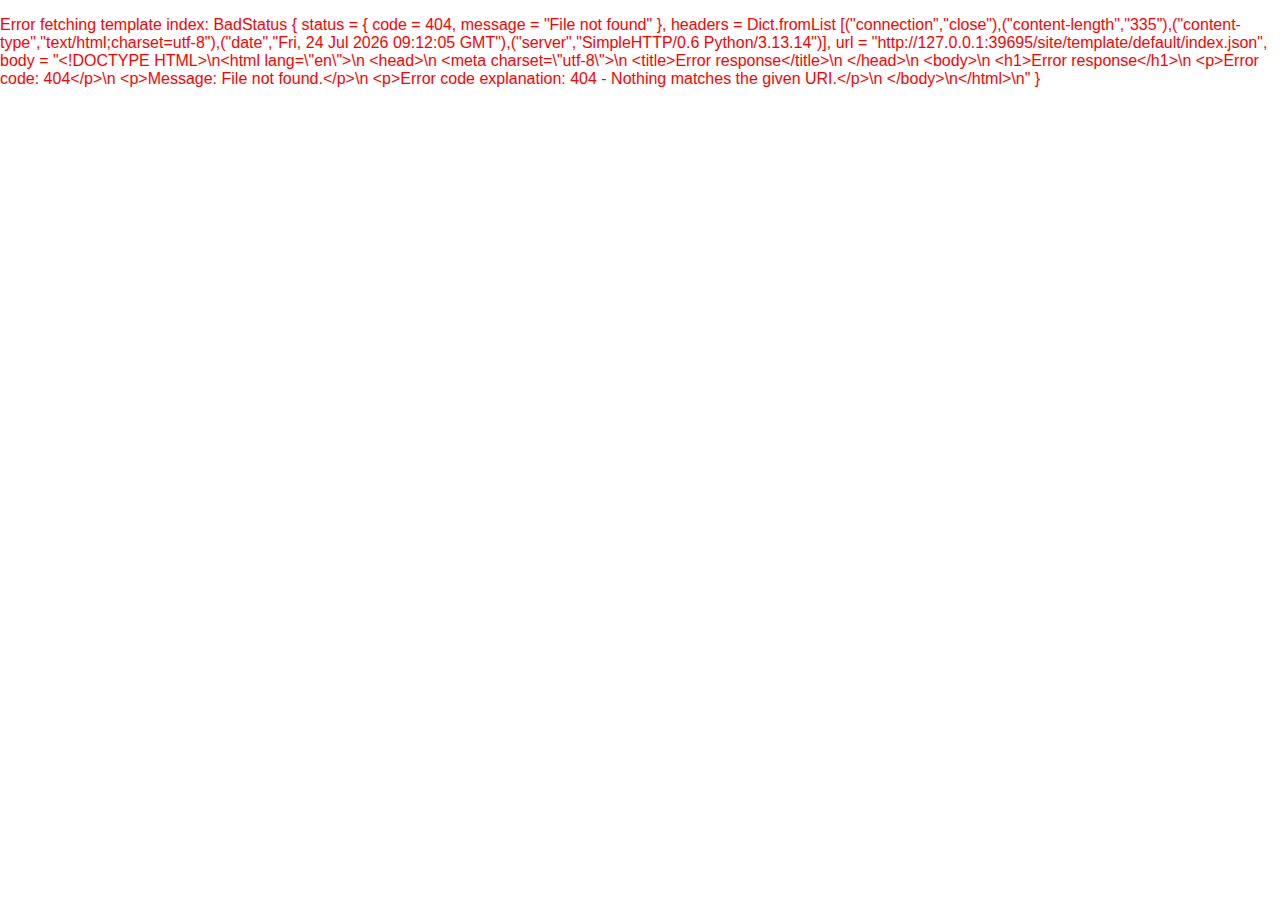
==== commit 494e3026: "Rename to Xossbow. Add new logo. I like this one much better." ====
--- a/site/index.html
+++ b/site/index.html
@@ -1,5 +1,5 @@
 <!DOCTYPE HTML>
-<html><head><meta charset="UTF-8"><title>Xosbow</title><style>html,head,body { padding:0; margin:0; }
+<html><head><meta charset="UTF-8"><title>Xossbow</title><style>html,head,body { padding:0; margin:0; }
 body { font-family: calibri, helvetica, arial, sans-serif; }</style><script type="text/javascript">
 (function() {
 'use strict';
@@ -16113,11 +16113,11 @@
 		return {ctor: 'StringPart', _0: a, _1: b};
 	});
 var _elm_lang$http$Http$stringPart = _elm_lang$http$Http$StringPart;
-var _billstclair$xosbow$Xosbow$br = A2(
+var _billstclair$xosbow$Xossbow$br = A2(
 	_elm_lang$html$Html$br,
 	{ctor: '[]'},
 	{ctor: '[]'});
-var _billstclair$xosbow$Xosbow$dictsDiv = F3(
+var _billstclair$xosbow$Xossbow$dictsDiv = F3(
 	function (thing, page, loaders) {
 		return A2(
 			_elm_lang$html$Html$div,
@@ -16167,7 +16167,7 @@
 								_0: _elm_lang$html$Html$text('dicts:'),
 								_1: {
 									ctor: '::',
-									_0: _billstclair$xosbow$Xosbow$br,
+									_0: _billstclair$xosbow$Xossbow$br,
 									_1: {
 										ctor: '::',
 										_0: _elm_lang$html$Html$text(
@@ -16182,14 +16182,14 @@
 				}
 			});
 	});
-var _billstclair$xosbow$Xosbow$maxOneLineEncodeLength = 60;
-var _billstclair$xosbow$Xosbow$encode = function (atom) {
+var _billstclair$xosbow$Xossbow$maxOneLineEncodeLength = 60;
+var _billstclair$xosbow$Xossbow$encode = function (atom) {
 	var res = A2(_billstclair$elm_html_template$HtmlTemplate$customEncodeAtom, 0, atom);
 	return (_elm_lang$core$Native_Utils.cmp(
 		_elm_lang$core$String$length(res),
-		_billstclair$xosbow$Xosbow$maxOneLineEncodeLength) < 1) ? res : _billstclair$elm_html_template$HtmlTemplate$encodeAtom(atom);
-};
-var _billstclair$xosbow$Xosbow$updatePlayString = F2(
+		_billstclair$xosbow$Xossbow$maxOneLineEncodeLength) < 1) ? res : _billstclair$elm_html_template$HtmlTemplate$encodeAtom(atom);
+};
+var _billstclair$xosbow$Xossbow$updatePlayString = F2(
 	function (string, model) {
 		var decode = _billstclair$elm_html_template$HtmlTemplate$decodeAtom(string);
 		var decodeString = function () {
@@ -16197,7 +16197,7 @@
 			if (_p0.ctor === 'Err') {
 				return A2(_elm_lang$core$Basics_ops['++'], 'Parse error: ', _p0._0);
 			} else {
-				return _billstclair$xosbow$Xosbow$encode(_p0._0);
+				return _billstclair$xosbow$Xossbow$encode(_p0._0);
 			}
 		}();
 		var evalString = function () {
@@ -16205,7 +16205,7 @@
 			if (_p1.ctor === 'Err') {
 				return '';
 			} else {
-				return _billstclair$xosbow$Xosbow$encode(
+				return _billstclair$xosbow$Xossbow$encode(
 					A2(
 						_billstclair$elm_html_template$HtmlTemplate$eval,
 						_p1._0,
@@ -16228,7 +16228,7 @@
 			_1: _elm_lang$core$Platform_Cmd$none
 		};
 	});
-var _billstclair$xosbow$Xosbow$continueLoading = F2(
+var _billstclair$xosbow$Xossbow$continueLoading = F2(
 	function (loaders, model) {
 		var _p3 = _billstclair$elm_html_template$HtmlTemplate$maybeLoadOutstandingPageOrTemplate(loaders);
 		if (_p3.ctor === 'Just') {
@@ -16268,7 +16268,7 @@
 			};
 		}
 	});
-var _billstclair$xosbow$Xosbow$pageFetchDone = F4(
+var _billstclair$xosbow$Xossbow$pageFetchDone = F4(
 	function (name, loaders, result, model) {
 		var _p6 = result;
 		if (_p6.ctor === 'Err') {
@@ -16311,11 +16311,11 @@
 					_1: _elm_lang$core$Platform_Cmd$none
 				};
 			} else {
-				return A2(_billstclair$xosbow$Xosbow$continueLoading, _p7._0, model);
-			}
-		}
-	});
-var _billstclair$xosbow$Xosbow$templateFetchDone = F4(
+				return A2(_billstclair$xosbow$Xossbow$continueLoading, _p7._0, model);
+			}
+		}
+	});
+var _billstclair$xosbow$Xossbow$templateFetchDone = F4(
 	function (name, loaders, result, model) {
 		var _p8 = result;
 		if (_p8.ctor === 'Err') {
@@ -16359,17 +16359,17 @@
 					_1: _elm_lang$core$Platform_Cmd$none
 				};
 			} else {
-				return A2(_billstclair$xosbow$Xosbow$continueLoading, _p9._0, model);
-			}
-		}
-	});
-var _billstclair$xosbow$Xosbow$templateDir = function (loaders) {
+				return A2(_billstclair$xosbow$Xossbow$continueLoading, _p9._0, model);
+			}
+		}
+	});
+var _billstclair$xosbow$Xossbow$templateDir = function (loaders) {
 	return function (_) {
 		return _.templateDir;
 	}(
 		_billstclair$elm_html_template$HtmlTemplate$getExtra(loaders));
 };
-var _billstclair$xosbow$Xosbow$httpGetString = function (url) {
+var _billstclair$xosbow$Xossbow$httpGetString = function (url) {
 	return _elm_lang$http$Http$request(
 		{
 			method: 'GET',
@@ -16385,7 +16385,7 @@
 			withCredentials: false
 		});
 };
-var _billstclair$xosbow$Xosbow$add_page_Property = F3(
+var _billstclair$xosbow$Xossbow$add_page_Property = F3(
 	function (name, page, loaders) {
 		var _p10 = page;
 		if (_p10.ctor === 'PListAtom') {
@@ -16407,8 +16407,8 @@
 			return loaders;
 		}
 	});
-var _billstclair$xosbow$Xosbow$initialExtra = {templateDir: 'default'};
-var _billstclair$xosbow$Xosbow$xosbowFunction = F2(
+var _billstclair$xosbow$Xossbow$initialExtra = {templateDir: 'default'};
+var _billstclair$xosbow$Xossbow$xossbowFunction = F2(
 	function (args, _p11) {
 		return _billstclair$elm_html_template$HtmlTemplate_Types$HtmlAtom(
 			A2(
@@ -16420,11 +16420,11 @@
 				},
 				{
 					ctor: '::',
-					_0: _elm_lang$html$Html$text('XosBow'),
+					_0: _elm_lang$html$Html$text('Xossbow'),
 					_1: {ctor: '[]'}
 				}));
 	});
-var _billstclair$xosbow$Xosbow$normalizePageLinkArgs = function (atom) {
+var _billstclair$xosbow$Xossbow$normalizePageLinkArgs = function (atom) {
 	var _p12 = atom;
 	_v11_2:
 	do {
@@ -16447,7 +16447,7 @@
 	} while(false);
 	return _elm_lang$core$Maybe$Nothing;
 };
-var _billstclair$xosbow$Xosbow$emailLinkFunction = F2(
+var _billstclair$xosbow$Xossbow$emailLinkFunction = F2(
 	function (args, _p14) {
 		var _p15 = args;
 		if (((_p15.ctor === '::') && (_p15._0.ctor === 'StringAtom')) && (_p15._1.ctor === '[]')) {
@@ -16470,57 +16470,57 @@
 			return A2(_billstclair$elm_html_template$HtmlTemplate$cantFuncall, 'mailLink', args);
 		}
 	});
-var _billstclair$xosbow$Xosbow$templateFileType = '.json';
-var _billstclair$xosbow$Xosbow$templateFilename = function (name) {
-	return A2(_elm_lang$core$Basics_ops['++'], name, _billstclair$xosbow$Xosbow$templateFileType);
-};
-var _billstclair$xosbow$Xosbow$postTemplate = 'post';
-var _billstclair$xosbow$Xosbow$indexPage = 'index';
-var _billstclair$xosbow$Xosbow$nodeTemplate = 'node';
-var _billstclair$xosbow$Xosbow$pageTemplate = 'page';
-var _billstclair$xosbow$Xosbow$indexTemplate = 'index';
-var _billstclair$xosbow$Xosbow$initialTemplates = {
+var _billstclair$xosbow$Xossbow$templateFileType = '.json';
+var _billstclair$xosbow$Xossbow$templateFilename = function (name) {
+	return A2(_elm_lang$core$Basics_ops['++'], name, _billstclair$xosbow$Xossbow$templateFileType);
+};
+var _billstclair$xosbow$Xossbow$postTemplate = 'post';
+var _billstclair$xosbow$Xossbow$indexPage = 'index';
+var _billstclair$xosbow$Xossbow$nodeTemplate = 'node';
+var _billstclair$xosbow$Xossbow$pageTemplate = 'page';
+var _billstclair$xosbow$Xossbow$indexTemplate = 'index';
+var _billstclair$xosbow$Xossbow$initialTemplates = {
 	ctor: '::',
-	_0: _billstclair$xosbow$Xosbow$pageTemplate,
+	_0: _billstclair$xosbow$Xossbow$pageTemplate,
 	_1: {
 		ctor: '::',
-		_0: _billstclair$xosbow$Xosbow$indexTemplate,
+		_0: _billstclair$xosbow$Xossbow$indexTemplate,
 		_1: {
 			ctor: '::',
-			_0: _billstclair$xosbow$Xosbow$nodeTemplate,
+			_0: _billstclair$xosbow$Xossbow$nodeTemplate,
 			_1: {ctor: '[]'}
 		}
 	}
 };
-var _billstclair$xosbow$Xosbow$settingsPageName = '_settings';
-var _billstclair$xosbow$Xosbow$initialPages = {
+var _billstclair$xosbow$Xossbow$settingsPageName = '_settings';
+var _billstclair$xosbow$Xossbow$initialPages = {
 	ctor: '::',
-	_0: _billstclair$xosbow$Xosbow$settingsPageName,
+	_0: _billstclair$xosbow$Xossbow$settingsPageName,
 	_1: {
 		ctor: '::',
-		_0: _billstclair$xosbow$Xosbow$indexPage,
+		_0: _billstclair$xosbow$Xossbow$indexPage,
 		_1: {ctor: '[]'}
 	}
 };
-var _billstclair$xosbow$Xosbow$settingsFile = 'settings';
-var _billstclair$xosbow$Xosbow$installSettings = F3(
+var _billstclair$xosbow$Xossbow$settingsFile = 'settings';
+var _billstclair$xosbow$Xossbow$installSettings = F3(
 	function (name, settings, loaders) {
 		return A3(
 			_billstclair$elm_html_template$HtmlTemplate$setAtom,
-			_billstclair$xosbow$Xosbow$settingsFile,
+			_billstclair$xosbow$Xossbow$settingsFile,
 			settings,
 			A2(_billstclair$elm_html_template$HtmlTemplate$removePage, name, loaders));
 	});
-var _billstclair$xosbow$Xosbow$pageProcessors = {
+var _billstclair$xosbow$Xossbow$pageProcessors = {
 	ctor: '::',
-	_0: {ctor: '_Tuple2', _0: _billstclair$xosbow$Xosbow$settingsPageName, _1: _billstclair$xosbow$Xosbow$installSettings},
+	_0: {ctor: '_Tuple2', _0: _billstclair$xosbow$Xossbow$settingsPageName, _1: _billstclair$xosbow$Xossbow$installSettings},
 	_1: {
 		ctor: '::',
-		_0: {ctor: '_Tuple2', _0: '', _1: _billstclair$xosbow$Xosbow$add_page_Property},
+		_0: {ctor: '_Tuple2', _0: '', _1: _billstclair$xosbow$Xossbow$add_page_Property},
 		_1: {ctor: '[]'}
 	}
 };
-var _billstclair$xosbow$Xosbow$templateDirs = {
+var _billstclair$xosbow$Xossbow$templateDirs = {
 	ctor: '::',
 	_0: 'default',
 	_1: {
@@ -16533,29 +16533,29 @@
 		}
 	}
 };
-var _billstclair$xosbow$Xosbow$log = _elm_lang$core$Debug$log;
-var _billstclair$xosbow$Xosbow$fetchUrl = F2(
+var _billstclair$xosbow$Xossbow$log = _elm_lang$core$Debug$log;
+var _billstclair$xosbow$Xossbow$fetchUrl = F2(
 	function (url, wrapper) {
 		return A2(
 			_elm_lang$http$Http$send,
 			wrapper,
-			_billstclair$xosbow$Xosbow$httpGetString(
-				A2(_billstclair$xosbow$Xosbow$log, 'Getting URL', url)));
-	});
-var _billstclair$xosbow$Xosbow$Model = F8(
+			_billstclair$xosbow$Xossbow$httpGetString(
+				A2(_billstclair$xosbow$Xossbow$log, 'Getting URL', url)));
+	});
+var _billstclair$xosbow$Xossbow$Model = F8(
 	function (a, b, c, d, e, f, g, h) {
 		return {loaders: a, page: b, pendingPage: c, playString: d, parsedPlayString: e, evaluatedPlayString: f, renderedPlayString: g, error: h};
 	});
-var _billstclair$xosbow$Xosbow$Extra = function (a) {
+var _billstclair$xosbow$Xossbow$Extra = function (a) {
 	return {templateDir: a};
 };
-var _billstclair$xosbow$Xosbow$SetError = function (a) {
+var _billstclair$xosbow$Xossbow$SetError = function (a) {
 	return {ctor: 'SetError', _0: a};
 };
-var _billstclair$xosbow$Xosbow$UpdatePlayString = function (a) {
+var _billstclair$xosbow$Xossbow$UpdatePlayString = function (a) {
 	return {ctor: 'UpdatePlayString', _0: a};
 };
-var _billstclair$xosbow$Xosbow$playDiv = function (model) {
+var _billstclair$xosbow$Xossbow$playDiv = function (model) {
 	return A2(
 		_elm_lang$html$Html$div,
 		{ctor: '[]'},
@@ -16571,7 +16571,7 @@
 						_0: _elm_lang$html$Html_Attributes$cols(80),
 						_1: {
 							ctor: '::',
-							_0: _elm_lang$html$Html_Events$onInput(_billstclair$xosbow$Xosbow$UpdatePlayString),
+							_0: _elm_lang$html$Html_Events$onInput(_billstclair$xosbow$Xossbow$UpdatePlayString),
 							_1: {ctor: '[]'}
 						}
 					}
@@ -16654,12 +16654,12 @@
 			}
 		});
 };
-var _billstclair$xosbow$Xosbow$playDivFunction = F3(
+var _billstclair$xosbow$Xossbow$playDivFunction = F3(
 	function (model, _p18, _p17) {
 		return _billstclair$elm_html_template$HtmlTemplate_Types$HtmlAtom(
-			_billstclair$xosbow$Xosbow$playDiv(model));
-	});
-var _billstclair$xosbow$Xosbow$view = function (model) {
+			_billstclair$xosbow$Xossbow$playDiv(model));
+	});
+var _billstclair$xosbow$Xossbow$view = function (model) {
 	return A2(
 		_elm_lang$html$Html$div,
 		{ctor: '[]'},
@@ -16698,8 +16698,8 @@
 					} else {
 						var _p23 = _p20._0;
 						var content = _billstclair$elm_html_template$HtmlTemplate_Types$LookupTemplateAtom(
-							_elm_lang$core$Native_Utils.eq(_p23, 'index') ? _billstclair$xosbow$Xosbow$indexTemplate : _billstclair$xosbow$Xosbow$nodeTemplate);
-						var template = _billstclair$xosbow$Xosbow$pageTemplate;
+							_elm_lang$core$Native_Utils.eq(_p23, 'index') ? _billstclair$xosbow$Xossbow$indexTemplate : _billstclair$xosbow$Xossbow$nodeTemplate);
+						var template = _billstclair$xosbow$Xossbow$pageTemplate;
 						var loaders = A2(
 							_billstclair$elm_html_template$HtmlTemplate$insertFunctions,
 							{
@@ -16707,18 +16707,18 @@
 								_0: {
 									ctor: '_Tuple2',
 									_0: 'playDiv',
-									_1: _billstclair$xosbow$Xosbow$playDivFunction(model)
+									_1: _billstclair$xosbow$Xossbow$playDivFunction(model)
 								},
 								_1: {ctor: '[]'}
 							},
 							model.loaders);
 						var _p21 = A2(_billstclair$elm_html_template$HtmlTemplate$getTemplate, template, loaders);
 						if (_p21.ctor === 'Nothing') {
-							return A3(_billstclair$xosbow$Xosbow$dictsDiv, 'Template', template, loaders);
+							return A3(_billstclair$xosbow$Xossbow$dictsDiv, 'Template', template, loaders);
 						} else {
 							var _p22 = A2(_billstclair$elm_html_template$HtmlTemplate$getPage, _p23, loaders);
 							if (_p22.ctor === 'Nothing') {
-								return A3(_billstclair$xosbow$Xosbow$dictsDiv, 'Page', _p23, loaders);
+								return A3(_billstclair$xosbow$Xossbow$dictsDiv, 'Page', _p23, loaders);
 							} else {
 								var loaders2 = A2(
 									_billstclair$elm_html_template$HtmlTemplate$setAtoms,
@@ -16749,30 +16749,30 @@
 			}
 		});
 };
-var _billstclair$xosbow$Xosbow$GotoPage = function (a) {
+var _billstclair$xosbow$Xossbow$GotoPage = function (a) {
 	return {ctor: 'GotoPage', _0: a};
 };
-var _billstclair$xosbow$Xosbow$gotoPageFunction = F2(
+var _billstclair$xosbow$Xossbow$gotoPageFunction = F2(
 	function (args, _p24) {
 		var _p25 = args;
 		if (((_p25.ctor === '::') && (_p25._0.ctor === 'StringAtom')) && (_p25._1.ctor === '[]')) {
-			return _billstclair$xosbow$Xosbow$GotoPage(_p25._0._0);
+			return _billstclair$xosbow$Xossbow$GotoPage(_p25._0._0);
 		} else {
-			return _billstclair$xosbow$Xosbow$SetError(
+			return _billstclair$xosbow$Xossbow$SetError(
 				A2(
 					_elm_lang$core$Basics_ops['++'],
 					'Can\'t go to page: ',
 					_elm_lang$core$Basics$toString(args)));
 		}
 	});
-var _billstclair$xosbow$Xosbow$messages = {
+var _billstclair$xosbow$Xossbow$messages = {
 	ctor: '::',
-	_0: {ctor: '_Tuple2', _0: 'gotoPage', _1: _billstclair$xosbow$Xosbow$gotoPageFunction},
+	_0: {ctor: '_Tuple2', _0: 'gotoPage', _1: _billstclair$xosbow$Xossbow$gotoPageFunction},
 	_1: {ctor: '[]'}
 };
-var _billstclair$xosbow$Xosbow$pageLinkFunction = F2(
+var _billstclair$xosbow$Xossbow$pageLinkFunction = F2(
 	function (args, _p26) {
-		var _p27 = _billstclair$xosbow$Xosbow$normalizePageLinkArgs(args);
+		var _p27 = _billstclair$xosbow$Xossbow$normalizePageLinkArgs(args);
 		if ((_p27.ctor === 'Just') && (_p27._0.ctor === '_Tuple2')) {
 			return _billstclair$elm_html_template$HtmlTemplate_Types$HtmlAtom(
 				A2(
@@ -16783,7 +16783,7 @@
 						_1: {
 							ctor: '::',
 							_0: _elm_lang$html$Html_Events$onClick(
-								_billstclair$xosbow$Xosbow$GotoPage(_p27._0._0)),
+								_billstclair$xosbow$Xossbow$GotoPage(_p27._0._0)),
 							_1: {ctor: '[]'}
 						}
 					},
@@ -16796,35 +16796,35 @@
 			return A2(_billstclair$elm_html_template$HtmlTemplate$cantFuncall, 'pageLink', args);
 		}
 	});
-var _billstclair$xosbow$Xosbow$functions = {
+var _billstclair$xosbow$Xossbow$functions = {
 	ctor: '::',
-	_0: {ctor: '_Tuple2', _0: 'pageLink', _1: _billstclair$xosbow$Xosbow$pageLinkFunction},
+	_0: {ctor: '_Tuple2', _0: 'pageLink', _1: _billstclair$xosbow$Xossbow$pageLinkFunction},
 	_1: {
 		ctor: '::',
-		_0: {ctor: '_Tuple2', _0: 'emailLink', _1: _billstclair$xosbow$Xosbow$emailLinkFunction},
+		_0: {ctor: '_Tuple2', _0: 'emailLink', _1: _billstclair$xosbow$Xossbow$emailLinkFunction},
 		_1: {
 			ctor: '::',
-			_0: {ctor: '_Tuple2', _0: 'xosbow', _1: _billstclair$xosbow$Xosbow$xosbowFunction},
+			_0: {ctor: '_Tuple2', _0: 'xossbow', _1: _billstclair$xosbow$Xossbow$xossbowFunction},
 			_1: {ctor: '[]'}
 		}
 	}
 };
-var _billstclair$xosbow$Xosbow$PageFetchDone = F3(
+var _billstclair$xosbow$Xossbow$PageFetchDone = F3(
 	function (a, b, c) {
 		return {ctor: 'PageFetchDone', _0: a, _1: b, _2: c};
 	});
-var _billstclair$xosbow$Xosbow$fetchPage = F2(
+var _billstclair$xosbow$Xossbow$fetchPage = F2(
 	function (name, loaders) {
-		var url = _elm_lang$core$Native_Utils.eq(name, _billstclair$xosbow$Xosbow$settingsPageName) ? _billstclair$xosbow$Xosbow$templateFilename(_billstclair$xosbow$Xosbow$settingsFile) : A2(
+		var url = _elm_lang$core$Native_Utils.eq(name, _billstclair$xosbow$Xossbow$settingsPageName) ? _billstclair$xosbow$Xossbow$templateFilename(_billstclair$xosbow$Xossbow$settingsFile) : A2(
 			_elm_lang$core$Basics_ops['++'],
 			'page/',
-			_billstclair$xosbow$Xosbow$templateFilename(name));
+			_billstclair$xosbow$Xossbow$templateFilename(name));
 		return A2(
-			_billstclair$xosbow$Xosbow$fetchUrl,
+			_billstclair$xosbow$Xossbow$fetchUrl,
 			url,
-			A2(_billstclair$xosbow$Xosbow$PageFetchDone, name, loaders));
-	});
-var _billstclair$xosbow$Xosbow$gotoPage = F2(
+			A2(_billstclair$xosbow$Xossbow$PageFetchDone, name, loaders));
+	});
+var _billstclair$xosbow$Xossbow$gotoPage = F2(
 	function (page, model) {
 		var m = _elm_lang$core$Native_Utils.update(
 			model,
@@ -16836,23 +16836,23 @@
 			ctor: '_Tuple2',
 			_0: m,
 			_1: A2(
-				_billstclair$xosbow$Xosbow$fetchPage,
+				_billstclair$xosbow$Xossbow$fetchPage,
 				page,
 				_billstclair$elm_html_template$HtmlTemplate$clearPages(model.loaders))
 		};
 	});
-var _billstclair$xosbow$Xosbow$update = F2(
+var _billstclair$xosbow$Xossbow$update = F2(
 	function (msg, model) {
 		var _p28 = msg;
 		switch (_p28.ctor) {
 			case 'TemplateFetchDone':
-				return A4(_billstclair$xosbow$Xosbow$templateFetchDone, _p28._0, _p28._1, _p28._2, model);
+				return A4(_billstclair$xosbow$Xossbow$templateFetchDone, _p28._0, _p28._1, _p28._2, model);
 			case 'PageFetchDone':
-				return A4(_billstclair$xosbow$Xosbow$pageFetchDone, _p28._0, _p28._1, _p28._2, model);
+				return A4(_billstclair$xosbow$Xossbow$pageFetchDone, _p28._0, _p28._1, _p28._2, model);
 			case 'GotoPage':
-				return A2(_billstclair$xosbow$Xosbow$gotoPage, _p28._0, model);
+				return A2(_billstclair$xosbow$Xossbow$gotoPage, _p28._0, model);
 			case 'UpdatePlayString':
-				return A2(_billstclair$xosbow$Xosbow$updatePlayString, _p28._0, model);
+				return A2(_billstclair$xosbow$Xossbow$updatePlayString, _p28._0, model);
 			default:
 				return {
 					ctor: '_Tuple2',
@@ -16865,47 +16865,47 @@
 				};
 		}
 	});
-var _billstclair$xosbow$Xosbow$TemplateFetchDone = F3(
+var _billstclair$xosbow$Xossbow$TemplateFetchDone = F3(
 	function (a, b, c) {
 		return {ctor: 'TemplateFetchDone', _0: a, _1: b, _2: c};
 	});
-var _billstclair$xosbow$Xosbow$fetchTemplate = F2(
+var _billstclair$xosbow$Xossbow$fetchTemplate = F2(
 	function (name, loaders) {
-		var filename = _billstclair$xosbow$Xosbow$templateFilename(name);
+		var filename = _billstclair$xosbow$Xossbow$templateFilename(name);
 		var url = A2(
 			_elm_lang$core$Basics_ops['++'],
 			'template/',
 			A2(
 				_elm_lang$core$Basics_ops['++'],
-				_billstclair$xosbow$Xosbow$templateDir(loaders),
+				_billstclair$xosbow$Xossbow$templateDir(loaders),
 				A2(_elm_lang$core$Basics_ops['++'], '/', filename)));
 		return A2(
-			_billstclair$xosbow$Xosbow$fetchUrl,
+			_billstclair$xosbow$Xossbow$fetchUrl,
 			url,
-			A2(_billstclair$xosbow$Xosbow$TemplateFetchDone, name, loaders));
-	});
-var _billstclair$xosbow$Xosbow$initialLoaders = A3(
+			A2(_billstclair$xosbow$Xossbow$TemplateFetchDone, name, loaders));
+	});
+var _billstclair$xosbow$Xossbow$initialLoaders = A3(
 	_billstclair$elm_html_template$HtmlTemplate$addOutstandingPagesAndTemplates,
-	_billstclair$xosbow$Xosbow$initialPages,
-	_billstclair$xosbow$Xosbow$initialTemplates,
+	_billstclair$xosbow$Xossbow$initialPages,
+	_billstclair$xosbow$Xossbow$initialTemplates,
 	A2(
 		_billstclair$elm_html_template$HtmlTemplate$addPageProcessors,
-		_billstclair$xosbow$Xosbow$pageProcessors,
+		_billstclair$xosbow$Xossbow$pageProcessors,
 		A2(
 			_billstclair$elm_html_template$HtmlTemplate$insertMessages,
-			_billstclair$xosbow$Xosbow$messages,
+			_billstclair$xosbow$Xossbow$messages,
 			A2(
 				_billstclair$elm_html_template$HtmlTemplate$insertFunctions,
-				_billstclair$xosbow$Xosbow$functions,
-				A3(_billstclair$elm_html_template$HtmlTemplate$makeLoaders, _billstclair$xosbow$Xosbow$fetchTemplate, _billstclair$xosbow$Xosbow$fetchPage, _billstclair$xosbow$Xosbow$initialExtra)))));
-var _billstclair$xosbow$Xosbow$init = function () {
+				_billstclair$xosbow$Xossbow$functions,
+				A3(_billstclair$elm_html_template$HtmlTemplate$makeLoaders, _billstclair$xosbow$Xossbow$fetchTemplate, _billstclair$xosbow$Xossbow$fetchPage, _billstclair$xosbow$Xossbow$initialExtra)))));
+var _billstclair$xosbow$Xossbow$init = function () {
 	var _p29 = A2(
-		_billstclair$xosbow$Xosbow$updatePlayString,
+		_billstclair$xosbow$Xossbow$updatePlayString,
 		'\"Hello HtmlTemplate!\"',
 		{
-			loaders: _billstclair$xosbow$Xosbow$initialLoaders,
+			loaders: _billstclair$xosbow$Xossbow$initialLoaders,
 			page: _elm_lang$core$Maybe$Nothing,
-			pendingPage: _elm_lang$core$Maybe$Just(_billstclair$xosbow$Xosbow$indexPage),
+			pendingPage: _elm_lang$core$Maybe$Just(_billstclair$xosbow$Xossbow$indexPage),
 			playString: '',
 			parsedPlayString: '',
 			evaluatedPlayString: '',
@@ -16919,19 +16919,19 @@
 		_1: _billstclair$elm_html_template$HtmlTemplate$loadOutstandingPageOrTemplate(model.loaders)
 	};
 }();
-var _billstclair$xosbow$Xosbow$main = _elm_lang$html$Html$program(
-	{
-		init: _billstclair$xosbow$Xosbow$init,
-		view: _billstclair$xosbow$Xosbow$view,
-		update: _billstclair$xosbow$Xosbow$update,
+var _billstclair$xosbow$Xossbow$main = _elm_lang$html$Html$program(
+	{
+		init: _billstclair$xosbow$Xossbow$init,
+		view: _billstclair$xosbow$Xossbow$view,
+		update: _billstclair$xosbow$Xossbow$update,
 		subscriptions: function (x) {
 			return _elm_lang$core$Platform_Sub$none;
 		}
 	})();
 var Elm = {};
-Elm['Xosbow'] = Elm['Xosbow'] || {};
-if (typeof _billstclair$xosbow$Xosbow$main !== 'undefined') {
-    _billstclair$xosbow$Xosbow$main(Elm['Xosbow'], 'Xosbow', undefined);
+Elm['Xossbow'] = Elm['Xossbow'] || {};
+if (typeof _billstclair$xosbow$Xossbow$main !== 'undefined') {
+    _billstclair$xosbow$Xossbow$main(Elm['Xossbow'], 'Xossbow', undefined);
 }
 
 if (typeof define === "function" && define['amd'])
@@ -16963,4 +16963,4 @@
 }
 
 }).call(this);
-</script></head><body><script type="text/javascript">Elm.Xosbow.fullscreen()</script></body></html>+</script></head><body><script type="text/javascript">Elm.Xossbow.fullscreen()</script></body></html>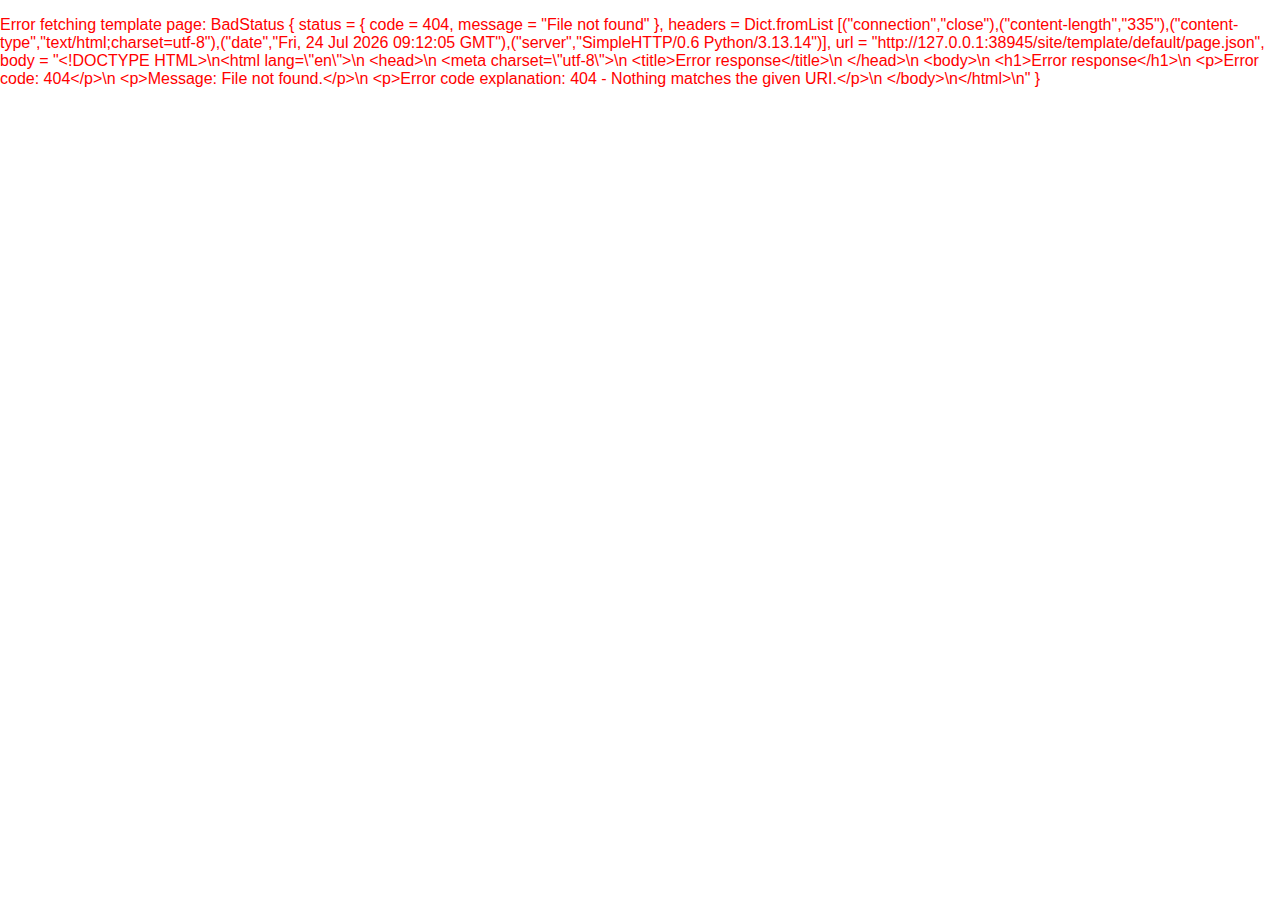
==== commit 410a4cb3: "Some cleanups.  Mostly reducing the size of the page headers, by relying on defaults." ====
--- a/site/index.html
+++ b/site/index.html
@@ -7989,43 +7989,1801 @@
 var _billstclair$elm_html_template$HtmlTemplate_Types$StringAttributeFunction = function (a) {
 	return {ctor: 'StringAttributeFunction', _0: a};
 };
+var _elm_community$list_extra$List_Extra$greedyGroupsOfWithStep = F3(
+	function (size, step, xs) {
+		var okayXs = _elm_lang$core$Native_Utils.cmp(
+			_elm_lang$core$List$length(xs),
+			0) > 0;
+		var okayArgs = (_elm_lang$core$Native_Utils.cmp(size, 0) > 0) && (_elm_lang$core$Native_Utils.cmp(step, 0) > 0);
+		var xs_ = A2(_elm_lang$core$List$drop, step, xs);
+		var group = A2(_elm_lang$core$List$take, size, xs);
+		return (okayArgs && okayXs) ? {
+			ctor: '::',
+			_0: group,
+			_1: A3(_elm_community$list_extra$List_Extra$greedyGroupsOfWithStep, size, step, xs_)
+		} : {ctor: '[]'};
+	});
+var _elm_community$list_extra$List_Extra$greedyGroupsOf = F2(
+	function (size, xs) {
+		return A3(_elm_community$list_extra$List_Extra$greedyGroupsOfWithStep, size, size, xs);
+	});
+var _elm_community$list_extra$List_Extra$groupsOfWithStep = F3(
+	function (size, step, xs) {
+		var okayArgs = (_elm_lang$core$Native_Utils.cmp(size, 0) > 0) && (_elm_lang$core$Native_Utils.cmp(step, 0) > 0);
+		var xs_ = A2(_elm_lang$core$List$drop, step, xs);
+		var group = A2(_elm_lang$core$List$take, size, xs);
+		var okayLength = _elm_lang$core$Native_Utils.eq(
+			size,
+			_elm_lang$core$List$length(group));
+		return (okayArgs && okayLength) ? {
+			ctor: '::',
+			_0: group,
+			_1: A3(_elm_community$list_extra$List_Extra$groupsOfWithStep, size, step, xs_)
+		} : {ctor: '[]'};
+	});
+var _elm_community$list_extra$List_Extra$groupsOf = F2(
+	function (size, xs) {
+		return A3(_elm_community$list_extra$List_Extra$groupsOfWithStep, size, size, xs);
+	});
+var _elm_community$list_extra$List_Extra$zip5 = _elm_lang$core$List$map5(
+	F5(
+		function (v0, v1, v2, v3, v4) {
+			return {ctor: '_Tuple5', _0: v0, _1: v1, _2: v2, _3: v3, _4: v4};
+		}));
+var _elm_community$list_extra$List_Extra$zip4 = _elm_lang$core$List$map4(
+	F4(
+		function (v0, v1, v2, v3) {
+			return {ctor: '_Tuple4', _0: v0, _1: v1, _2: v2, _3: v3};
+		}));
+var _elm_community$list_extra$List_Extra$zip3 = _elm_lang$core$List$map3(
+	F3(
+		function (v0, v1, v2) {
+			return {ctor: '_Tuple3', _0: v0, _1: v1, _2: v2};
+		}));
+var _elm_community$list_extra$List_Extra$zip = _elm_lang$core$List$map2(
+	F2(
+		function (v0, v1) {
+			return {ctor: '_Tuple2', _0: v0, _1: v1};
+		}));
+var _elm_community$list_extra$List_Extra$isPrefixOf = F2(
+	function (prefix, xs) {
+		var _p0 = {ctor: '_Tuple2', _0: prefix, _1: xs};
+		if (_p0._0.ctor === '[]') {
+			return true;
+		} else {
+			if (_p0._1.ctor === '[]') {
+				return false;
+			} else {
+				return _elm_lang$core$Native_Utils.eq(_p0._0._0, _p0._1._0) && A2(_elm_community$list_extra$List_Extra$isPrefixOf, _p0._0._1, _p0._1._1);
+			}
+		}
+	});
+var _elm_community$list_extra$List_Extra$isSuffixOf = F2(
+	function (suffix, xs) {
+		return A2(
+			_elm_community$list_extra$List_Extra$isPrefixOf,
+			_elm_lang$core$List$reverse(suffix),
+			_elm_lang$core$List$reverse(xs));
+	});
+var _elm_community$list_extra$List_Extra$selectSplit = function (xs) {
+	var _p1 = xs;
+	if (_p1.ctor === '[]') {
+		return {ctor: '[]'};
+	} else {
+		var _p5 = _p1._1;
+		var _p4 = _p1._0;
+		return {
+			ctor: '::',
+			_0: {
+				ctor: '_Tuple3',
+				_0: {ctor: '[]'},
+				_1: _p4,
+				_2: _p5
+			},
+			_1: A2(
+				_elm_lang$core$List$map,
+				function (_p2) {
+					var _p3 = _p2;
+					return {
+						ctor: '_Tuple3',
+						_0: {ctor: '::', _0: _p4, _1: _p3._0},
+						_1: _p3._1,
+						_2: _p3._2
+					};
+				},
+				_elm_community$list_extra$List_Extra$selectSplit(_p5))
+		};
+	}
+};
+var _elm_community$list_extra$List_Extra$select = function (xs) {
+	var _p6 = xs;
+	if (_p6.ctor === '[]') {
+		return {ctor: '[]'};
+	} else {
+		var _p10 = _p6._1;
+		var _p9 = _p6._0;
+		return {
+			ctor: '::',
+			_0: {ctor: '_Tuple2', _0: _p9, _1: _p10},
+			_1: A2(
+				_elm_lang$core$List$map,
+				function (_p7) {
+					var _p8 = _p7;
+					return {
+						ctor: '_Tuple2',
+						_0: _p8._0,
+						_1: {ctor: '::', _0: _p9, _1: _p8._1}
+					};
+				},
+				_elm_community$list_extra$List_Extra$select(_p10))
+		};
+	}
+};
+var _elm_community$list_extra$List_Extra$tailsHelp = F2(
+	function (e, list) {
+		var _p11 = list;
+		if (_p11.ctor === '::') {
+			var _p12 = _p11._0;
+			return {
+				ctor: '::',
+				_0: {ctor: '::', _0: e, _1: _p12},
+				_1: {ctor: '::', _0: _p12, _1: _p11._1}
+			};
+		} else {
+			return {ctor: '[]'};
+		}
+	});
+var _elm_community$list_extra$List_Extra$tails = A2(
+	_elm_lang$core$List$foldr,
+	_elm_community$list_extra$List_Extra$tailsHelp,
+	{
+		ctor: '::',
+		_0: {ctor: '[]'},
+		_1: {ctor: '[]'}
+	});
+var _elm_community$list_extra$List_Extra$isInfixOf = F2(
+	function (infix, xs) {
+		return A2(
+			_elm_lang$core$List$any,
+			_elm_community$list_extra$List_Extra$isPrefixOf(infix),
+			_elm_community$list_extra$List_Extra$tails(xs));
+	});
+var _elm_community$list_extra$List_Extra$inits = A2(
+	_elm_lang$core$List$foldr,
+	F2(
+		function (e, acc) {
+			return {
+				ctor: '::',
+				_0: {ctor: '[]'},
+				_1: A2(
+					_elm_lang$core$List$map,
+					F2(
+						function (x, y) {
+							return {ctor: '::', _0: x, _1: y};
+						})(e),
+					acc)
+			};
+		}),
+	{
+		ctor: '::',
+		_0: {ctor: '[]'},
+		_1: {ctor: '[]'}
+	});
+var _elm_community$list_extra$List_Extra$groupWhileTransitively = F2(
+	function (cmp, xs_) {
+		var _p13 = xs_;
+		if (_p13.ctor === '[]') {
+			return {ctor: '[]'};
+		} else {
+			if (_p13._1.ctor === '[]') {
+				return {
+					ctor: '::',
+					_0: {
+						ctor: '::',
+						_0: _p13._0,
+						_1: {ctor: '[]'}
+					},
+					_1: {ctor: '[]'}
+				};
+			} else {
+				var _p15 = _p13._0;
+				var _p14 = A2(_elm_community$list_extra$List_Extra$groupWhileTransitively, cmp, _p13._1);
+				if (_p14.ctor === '::') {
+					return A2(cmp, _p15, _p13._1._0) ? {
+						ctor: '::',
+						_0: {ctor: '::', _0: _p15, _1: _p14._0},
+						_1: _p14._1
+					} : {
+						ctor: '::',
+						_0: {
+							ctor: '::',
+							_0: _p15,
+							_1: {ctor: '[]'}
+						},
+						_1: _p14
+					};
+				} else {
+					return {ctor: '[]'};
+				}
+			}
+		}
+	});
+var _elm_community$list_extra$List_Extra$stripPrefix = F2(
+	function (prefix, xs) {
+		var step = F2(
+			function (e, m) {
+				var _p16 = m;
+				if (_p16.ctor === 'Nothing') {
+					return _elm_lang$core$Maybe$Nothing;
+				} else {
+					if (_p16._0.ctor === '[]') {
+						return _elm_lang$core$Maybe$Nothing;
+					} else {
+						return _elm_lang$core$Native_Utils.eq(e, _p16._0._0) ? _elm_lang$core$Maybe$Just(_p16._0._1) : _elm_lang$core$Maybe$Nothing;
+					}
+				}
+			});
+		return A3(
+			_elm_lang$core$List$foldl,
+			step,
+			_elm_lang$core$Maybe$Just(xs),
+			prefix);
+	});
+var _elm_community$list_extra$List_Extra$dropWhileRight = function (p) {
+	return A2(
+		_elm_lang$core$List$foldr,
+		F2(
+			function (x, xs) {
+				return (p(x) && _elm_lang$core$List$isEmpty(xs)) ? {ctor: '[]'} : {ctor: '::', _0: x, _1: xs};
+			}),
+		{ctor: '[]'});
+};
+var _elm_community$list_extra$List_Extra$takeWhileRight = function (p) {
+	var step = F2(
+		function (x, _p17) {
+			var _p18 = _p17;
+			var _p19 = _p18._0;
+			return (p(x) && _p18._1) ? {
+				ctor: '_Tuple2',
+				_0: {ctor: '::', _0: x, _1: _p19},
+				_1: true
+			} : {ctor: '_Tuple2', _0: _p19, _1: false};
+		});
+	return function (_p20) {
+		return _elm_lang$core$Tuple$first(
+			A3(
+				_elm_lang$core$List$foldr,
+				step,
+				{
+					ctor: '_Tuple2',
+					_0: {ctor: '[]'},
+					_1: true
+				},
+				_p20));
+	};
+};
+var _elm_community$list_extra$List_Extra$splitAt = F2(
+	function (n, xs) {
+		return {
+			ctor: '_Tuple2',
+			_0: A2(_elm_lang$core$List$take, n, xs),
+			_1: A2(_elm_lang$core$List$drop, n, xs)
+		};
+	});
+var _elm_community$list_extra$List_Extra$groupsOfVarying_ = F3(
+	function (listOflengths, list, accu) {
+		groupsOfVarying_:
+		while (true) {
+			var _p21 = {ctor: '_Tuple2', _0: listOflengths, _1: list};
+			if (((_p21.ctor === '_Tuple2') && (_p21._0.ctor === '::')) && (_p21._1.ctor === '::')) {
+				var _p22 = A2(_elm_community$list_extra$List_Extra$splitAt, _p21._0._0, list);
+				var head = _p22._0;
+				var tail = _p22._1;
+				var _v11 = _p21._0._1,
+					_v12 = tail,
+					_v13 = {ctor: '::', _0: head, _1: accu};
+				listOflengths = _v11;
+				list = _v12;
+				accu = _v13;
+				continue groupsOfVarying_;
+			} else {
+				return _elm_lang$core$List$reverse(accu);
+			}
+		}
+	});
+var _elm_community$list_extra$List_Extra$groupsOfVarying = F2(
+	function (listOflengths, list) {
+		return A3(
+			_elm_community$list_extra$List_Extra$groupsOfVarying_,
+			listOflengths,
+			list,
+			{ctor: '[]'});
+	});
+var _elm_community$list_extra$List_Extra$unfoldr = F2(
+	function (f, seed) {
+		var _p23 = f(seed);
+		if (_p23.ctor === 'Nothing') {
+			return {ctor: '[]'};
+		} else {
+			return {
+				ctor: '::',
+				_0: _p23._0._0,
+				_1: A2(_elm_community$list_extra$List_Extra$unfoldr, f, _p23._0._1)
+			};
+		}
+	});
+var _elm_community$list_extra$List_Extra$scanr1 = F2(
+	function (f, xs_) {
+		var _p24 = xs_;
+		if (_p24.ctor === '[]') {
+			return {ctor: '[]'};
+		} else {
+			if (_p24._1.ctor === '[]') {
+				return {
+					ctor: '::',
+					_0: _p24._0,
+					_1: {ctor: '[]'}
+				};
+			} else {
+				var _p25 = A2(_elm_community$list_extra$List_Extra$scanr1, f, _p24._1);
+				if (_p25.ctor === '::') {
+					return {
+						ctor: '::',
+						_0: A2(f, _p24._0, _p25._0),
+						_1: _p25
+					};
+				} else {
+					return {ctor: '[]'};
+				}
+			}
+		}
+	});
+var _elm_community$list_extra$List_Extra$scanr = F3(
+	function (f, acc, xs_) {
+		var _p26 = xs_;
+		if (_p26.ctor === '[]') {
+			return {
+				ctor: '::',
+				_0: acc,
+				_1: {ctor: '[]'}
+			};
+		} else {
+			var _p27 = A3(_elm_community$list_extra$List_Extra$scanr, f, acc, _p26._1);
+			if (_p27.ctor === '::') {
+				return {
+					ctor: '::',
+					_0: A2(f, _p26._0, _p27._0),
+					_1: _p27
+				};
+			} else {
+				return {ctor: '[]'};
+			}
+		}
+	});
+var _elm_community$list_extra$List_Extra$scanl1 = F2(
+	function (f, xs_) {
+		var _p28 = xs_;
+		if (_p28.ctor === '[]') {
+			return {ctor: '[]'};
+		} else {
+			return A3(_elm_lang$core$List$scanl, f, _p28._0, _p28._1);
+		}
+	});
+var _elm_community$list_extra$List_Extra$indexedFoldr = F3(
+	function (func, acc, list) {
+		var step = F2(
+			function (x, _p29) {
+				var _p30 = _p29;
+				var _p31 = _p30._0;
+				return {
+					ctor: '_Tuple2',
+					_0: _p31 - 1,
+					_1: A3(func, _p31, x, _p30._1)
+				};
+			});
+		return _elm_lang$core$Tuple$second(
+			A3(
+				_elm_lang$core$List$foldr,
+				step,
+				{
+					ctor: '_Tuple2',
+					_0: _elm_lang$core$List$length(list) - 1,
+					_1: acc
+				},
+				list));
+	});
+var _elm_community$list_extra$List_Extra$indexedFoldl = F3(
+	function (func, acc, list) {
+		var step = F2(
+			function (x, _p32) {
+				var _p33 = _p32;
+				var _p34 = _p33._0;
+				return {
+					ctor: '_Tuple2',
+					_0: _p34 + 1,
+					_1: A3(func, _p34, x, _p33._1)
+				};
+			});
+		return _elm_lang$core$Tuple$second(
+			A3(
+				_elm_lang$core$List$foldl,
+				step,
+				{ctor: '_Tuple2', _0: 0, _1: acc},
+				list));
+	});
+var _elm_community$list_extra$List_Extra$foldr1 = F2(
+	function (f, xs) {
+		var mf = F2(
+			function (x, m) {
+				return _elm_lang$core$Maybe$Just(
+					function () {
+						var _p35 = m;
+						if (_p35.ctor === 'Nothing') {
+							return x;
+						} else {
+							return A2(f, x, _p35._0);
+						}
+					}());
+			});
+		return A3(_elm_lang$core$List$foldr, mf, _elm_lang$core$Maybe$Nothing, xs);
+	});
+var _elm_community$list_extra$List_Extra$foldl1 = F2(
+	function (f, xs) {
+		var mf = F2(
+			function (x, m) {
+				return _elm_lang$core$Maybe$Just(
+					function () {
+						var _p36 = m;
+						if (_p36.ctor === 'Nothing') {
+							return x;
+						} else {
+							return A2(f, _p36._0, x);
+						}
+					}());
+			});
+		return A3(_elm_lang$core$List$foldl, mf, _elm_lang$core$Maybe$Nothing, xs);
+	});
+var _elm_community$list_extra$List_Extra$interweaveHelp = F3(
+	function (l1, l2, acc) {
+		interweaveHelp:
+		while (true) {
+			var _p37 = {ctor: '_Tuple2', _0: l1, _1: l2};
+			_v24_1:
+			do {
+				if (_p37._0.ctor === '::') {
+					if (_p37._1.ctor === '::') {
+						var _v25 = _p37._0._1,
+							_v26 = _p37._1._1,
+							_v27 = A2(
+							_elm_lang$core$Basics_ops['++'],
+							acc,
+							{
+								ctor: '::',
+								_0: _p37._0._0,
+								_1: {
+									ctor: '::',
+									_0: _p37._1._0,
+									_1: {ctor: '[]'}
+								}
+							});
+						l1 = _v25;
+						l2 = _v26;
+						acc = _v27;
+						continue interweaveHelp;
+					} else {
+						break _v24_1;
+					}
+				} else {
+					if (_p37._1.ctor === '[]') {
+						break _v24_1;
+					} else {
+						return A2(_elm_lang$core$Basics_ops['++'], acc, _p37._1);
+					}
+				}
+			} while(false);
+			return A2(_elm_lang$core$Basics_ops['++'], acc, _p37._0);
+		}
+	});
+var _elm_community$list_extra$List_Extra$interweave = F2(
+	function (l1, l2) {
+		return A3(
+			_elm_community$list_extra$List_Extra$interweaveHelp,
+			l1,
+			l2,
+			{ctor: '[]'});
+	});
+var _elm_community$list_extra$List_Extra$permutations = function (xs_) {
+	var _p38 = xs_;
+	if (_p38.ctor === '[]') {
+		return {
+			ctor: '::',
+			_0: {ctor: '[]'},
+			_1: {ctor: '[]'}
+		};
+	} else {
+		var f = function (_p39) {
+			var _p40 = _p39;
+			return A2(
+				_elm_lang$core$List$map,
+				F2(
+					function (x, y) {
+						return {ctor: '::', _0: x, _1: y};
+					})(_p40._0),
+				_elm_community$list_extra$List_Extra$permutations(_p40._1));
+		};
+		return A2(
+			_elm_lang$core$List$concatMap,
+			f,
+			_elm_community$list_extra$List_Extra$select(_p38));
+	}
+};
+var _elm_community$list_extra$List_Extra$isPermutationOf = F2(
+	function (permut, xs) {
+		return A2(
+			_elm_lang$core$List$member,
+			permut,
+			_elm_community$list_extra$List_Extra$permutations(xs));
+	});
+var _elm_community$list_extra$List_Extra$subsequencesNonEmpty = function (xs) {
+	var _p41 = xs;
+	if (_p41.ctor === '[]') {
+		return {ctor: '[]'};
+	} else {
+		var _p42 = _p41._0;
+		var f = F2(
+			function (ys, r) {
+				return {
+					ctor: '::',
+					_0: ys,
+					_1: {
+						ctor: '::',
+						_0: {ctor: '::', _0: _p42, _1: ys},
+						_1: r
+					}
+				};
+			});
+		return {
+			ctor: '::',
+			_0: {
+				ctor: '::',
+				_0: _p42,
+				_1: {ctor: '[]'}
+			},
+			_1: A3(
+				_elm_lang$core$List$foldr,
+				f,
+				{ctor: '[]'},
+				_elm_community$list_extra$List_Extra$subsequencesNonEmpty(_p41._1))
+		};
+	}
+};
+var _elm_community$list_extra$List_Extra$subsequences = function (xs) {
+	return {
+		ctor: '::',
+		_0: {ctor: '[]'},
+		_1: _elm_community$list_extra$List_Extra$subsequencesNonEmpty(xs)
+	};
+};
+var _elm_community$list_extra$List_Extra$isSubsequenceOf = F2(
+	function (subseq, xs) {
+		return A2(
+			_elm_lang$core$List$member,
+			subseq,
+			_elm_community$list_extra$List_Extra$subsequences(xs));
+	});
+var _elm_community$list_extra$List_Extra$transpose = function (ll) {
+	transpose:
+	while (true) {
+		var _p43 = ll;
+		if (_p43.ctor === '[]') {
+			return {ctor: '[]'};
+		} else {
+			if (_p43._0.ctor === '[]') {
+				var _v32 = _p43._1;
+				ll = _v32;
+				continue transpose;
+			} else {
+				var _p44 = _p43._1;
+				var tails = A2(_elm_lang$core$List$filterMap, _elm_lang$core$List$tail, _p44);
+				var heads = A2(_elm_lang$core$List$filterMap, _elm_lang$core$List$head, _p44);
+				return {
+					ctor: '::',
+					_0: {ctor: '::', _0: _p43._0._0, _1: heads},
+					_1: _elm_community$list_extra$List_Extra$transpose(
+						{ctor: '::', _0: _p43._0._1, _1: tails})
+				};
+			}
+		}
+	}
+};
+var _elm_community$list_extra$List_Extra$intercalate = function (xs) {
+	return function (_p45) {
+		return _elm_lang$core$List$concat(
+			A2(_elm_lang$core$List$intersperse, xs, _p45));
+	};
+};
+var _elm_community$list_extra$List_Extra$filterNot = F2(
+	function (pred, list) {
+		return A2(
+			_elm_lang$core$List$filter,
+			function (_p46) {
+				return !pred(_p46);
+			},
+			list);
+	});
+var _elm_community$list_extra$List_Extra$removeAt = F2(
+	function (index, l) {
+		if (_elm_lang$core$Native_Utils.cmp(index, 0) < 0) {
+			return l;
+		} else {
+			var tail = _elm_lang$core$List$tail(
+				A2(_elm_lang$core$List$drop, index, l));
+			var head = A2(_elm_lang$core$List$take, index, l);
+			var _p47 = tail;
+			if (_p47.ctor === 'Nothing') {
+				return l;
+			} else {
+				return A2(_elm_lang$core$List$append, head, _p47._0);
+			}
+		}
+	});
+var _elm_community$list_extra$List_Extra$stableSortWith = F2(
+	function (pred, list) {
+		var predWithIndex = F2(
+			function (_p49, _p48) {
+				var _p50 = _p49;
+				var _p51 = _p48;
+				var result = A2(pred, _p50._0, _p51._0);
+				var _p52 = result;
+				if (_p52.ctor === 'EQ') {
+					return A2(_elm_lang$core$Basics$compare, _p50._1, _p51._1);
+				} else {
+					return result;
+				}
+			});
+		var listWithIndex = A2(
+			_elm_lang$core$List$indexedMap,
+			F2(
+				function (i, a) {
+					return {ctor: '_Tuple2', _0: a, _1: i};
+				}),
+			list);
+		return A2(
+			_elm_lang$core$List$map,
+			_elm_lang$core$Tuple$first,
+			A2(_elm_lang$core$List$sortWith, predWithIndex, listWithIndex));
+	});
+var _elm_community$list_extra$List_Extra$setAt = F3(
+	function (index, value, l) {
+		if (_elm_lang$core$Native_Utils.cmp(index, 0) < 0) {
+			return _elm_lang$core$Maybe$Nothing;
+		} else {
+			var tail = _elm_lang$core$List$tail(
+				A2(_elm_lang$core$List$drop, index, l));
+			var head = A2(_elm_lang$core$List$take, index, l);
+			var _p53 = tail;
+			if (_p53.ctor === 'Nothing') {
+				return _elm_lang$core$Maybe$Nothing;
+			} else {
+				return _elm_lang$core$Maybe$Just(
+					A2(
+						_elm_lang$core$List$append,
+						head,
+						{ctor: '::', _0: value, _1: _p53._0}));
+			}
+		}
+	});
+var _elm_community$list_extra$List_Extra$remove = F2(
+	function (x, xs) {
+		var _p54 = xs;
+		if (_p54.ctor === '[]') {
+			return {ctor: '[]'};
+		} else {
+			var _p56 = _p54._1;
+			var _p55 = _p54._0;
+			return _elm_lang$core$Native_Utils.eq(x, _p55) ? _p56 : {
+				ctor: '::',
+				_0: _p55,
+				_1: A2(_elm_community$list_extra$List_Extra$remove, x, _p56)
+			};
+		}
+	});
+var _elm_community$list_extra$List_Extra$updateIfIndex = F3(
+	function (predicate, update, list) {
+		return A2(
+			_elm_lang$core$List$indexedMap,
+			F2(
+				function (i, x) {
+					return predicate(i) ? update(x) : x;
+				}),
+			list);
+	});
+var _elm_community$list_extra$List_Extra$updateAt = F3(
+	function (index, update, list) {
+		return ((_elm_lang$core$Native_Utils.cmp(index, 0) < 0) || (_elm_lang$core$Native_Utils.cmp(
+			index,
+			_elm_lang$core$List$length(list)) > -1)) ? _elm_lang$core$Maybe$Nothing : _elm_lang$core$Maybe$Just(
+			A3(
+				_elm_community$list_extra$List_Extra$updateIfIndex,
+				F2(
+					function (x, y) {
+						return _elm_lang$core$Native_Utils.eq(x, y);
+					})(index),
+				update,
+				list));
+	});
+var _elm_community$list_extra$List_Extra$updateIf = F3(
+	function (predicate, update, list) {
+		return A2(
+			_elm_lang$core$List$map,
+			function (item) {
+				return predicate(item) ? update(item) : item;
+			},
+			list);
+	});
+var _elm_community$list_extra$List_Extra$replaceIf = F3(
+	function (predicate, replacement, list) {
+		return A3(
+			_elm_community$list_extra$List_Extra$updateIf,
+			predicate,
+			_elm_lang$core$Basics$always(replacement),
+			list);
+	});
+var _elm_community$list_extra$List_Extra$findIndices = function (p) {
+	return function (_p57) {
+		return A2(
+			_elm_lang$core$List$map,
+			_elm_lang$core$Tuple$first,
+			A2(
+				_elm_lang$core$List$filter,
+				function (_p58) {
+					var _p59 = _p58;
+					return p(_p59._1);
+				},
+				A2(
+					_elm_lang$core$List$indexedMap,
+					F2(
+						function (v0, v1) {
+							return {ctor: '_Tuple2', _0: v0, _1: v1};
+						}),
+					_p57)));
+	};
+};
+var _elm_community$list_extra$List_Extra$findIndex = function (p) {
+	return function (_p60) {
+		return _elm_lang$core$List$head(
+			A2(_elm_community$list_extra$List_Extra$findIndices, p, _p60));
+	};
+};
+var _elm_community$list_extra$List_Extra$elemIndices = function (x) {
+	return _elm_community$list_extra$List_Extra$findIndices(
+		F2(
+			function (x, y) {
+				return _elm_lang$core$Native_Utils.eq(x, y);
+			})(x));
+};
+var _elm_community$list_extra$List_Extra$elemIndex = function (x) {
+	return _elm_community$list_extra$List_Extra$findIndex(
+		F2(
+			function (x, y) {
+				return _elm_lang$core$Native_Utils.eq(x, y);
+			})(x));
+};
+var _elm_community$list_extra$List_Extra$find = F2(
+	function (predicate, list) {
+		find:
+		while (true) {
+			var _p61 = list;
+			if (_p61.ctor === '[]') {
+				return _elm_lang$core$Maybe$Nothing;
+			} else {
+				var _p62 = _p61._0;
+				if (predicate(_p62)) {
+					return _elm_lang$core$Maybe$Just(_p62);
+				} else {
+					var _v41 = predicate,
+						_v42 = _p61._1;
+					predicate = _v41;
+					list = _v42;
+					continue find;
+				}
+			}
+		}
+	});
+var _elm_community$list_extra$List_Extra$notMember = function (x) {
+	return function (_p63) {
+		return !A2(_elm_lang$core$List$member, x, _p63);
+	};
+};
+var _elm_community$list_extra$List_Extra$andThen = _elm_lang$core$List$concatMap;
+var _elm_community$list_extra$List_Extra$lift2 = F3(
+	function (f, la, lb) {
+		return A2(
+			_elm_community$list_extra$List_Extra$andThen,
+			function (a) {
+				return A2(
+					_elm_community$list_extra$List_Extra$andThen,
+					function (b) {
+						return {
+							ctor: '::',
+							_0: A2(f, a, b),
+							_1: {ctor: '[]'}
+						};
+					},
+					lb);
+			},
+			la);
+	});
+var _elm_community$list_extra$List_Extra$lift3 = F4(
+	function (f, la, lb, lc) {
+		return A2(
+			_elm_community$list_extra$List_Extra$andThen,
+			function (a) {
+				return A2(
+					_elm_community$list_extra$List_Extra$andThen,
+					function (b) {
+						return A2(
+							_elm_community$list_extra$List_Extra$andThen,
+							function (c) {
+								return {
+									ctor: '::',
+									_0: A3(f, a, b, c),
+									_1: {ctor: '[]'}
+								};
+							},
+							lc);
+					},
+					lb);
+			},
+			la);
+	});
+var _elm_community$list_extra$List_Extra$lift4 = F5(
+	function (f, la, lb, lc, ld) {
+		return A2(
+			_elm_community$list_extra$List_Extra$andThen,
+			function (a) {
+				return A2(
+					_elm_community$list_extra$List_Extra$andThen,
+					function (b) {
+						return A2(
+							_elm_community$list_extra$List_Extra$andThen,
+							function (c) {
+								return A2(
+									_elm_community$list_extra$List_Extra$andThen,
+									function (d) {
+										return {
+											ctor: '::',
+											_0: A4(f, a, b, c, d),
+											_1: {ctor: '[]'}
+										};
+									},
+									ld);
+							},
+							lc);
+					},
+					lb);
+			},
+			la);
+	});
+var _elm_community$list_extra$List_Extra$andMap = F2(
+	function (l, fl) {
+		return A3(
+			_elm_lang$core$List$map2,
+			F2(
+				function (x, y) {
+					return x(y);
+				}),
+			fl,
+			l);
+	});
+var _elm_community$list_extra$List_Extra$uniqueHelp = F3(
+	function (f, existing, remaining) {
+		uniqueHelp:
+		while (true) {
+			var _p64 = remaining;
+			if (_p64.ctor === '[]') {
+				return {ctor: '[]'};
+			} else {
+				var _p66 = _p64._1;
+				var _p65 = _p64._0;
+				var computedFirst = f(_p65);
+				if (A2(_elm_lang$core$Set$member, computedFirst, existing)) {
+					var _v44 = f,
+						_v45 = existing,
+						_v46 = _p66;
+					f = _v44;
+					existing = _v45;
+					remaining = _v46;
+					continue uniqueHelp;
+				} else {
+					return {
+						ctor: '::',
+						_0: _p65,
+						_1: A3(
+							_elm_community$list_extra$List_Extra$uniqueHelp,
+							f,
+							A2(_elm_lang$core$Set$insert, computedFirst, existing),
+							_p66)
+					};
+				}
+			}
+		}
+	});
+var _elm_community$list_extra$List_Extra$uniqueBy = F2(
+	function (f, list) {
+		return A3(_elm_community$list_extra$List_Extra$uniqueHelp, f, _elm_lang$core$Set$empty, list);
+	});
+var _elm_community$list_extra$List_Extra$allDifferentBy = F2(
+	function (f, list) {
+		return _elm_lang$core$Native_Utils.eq(
+			_elm_lang$core$List$length(list),
+			_elm_lang$core$List$length(
+				A2(_elm_community$list_extra$List_Extra$uniqueBy, f, list)));
+	});
+var _elm_community$list_extra$List_Extra$allDifferent = function (list) {
+	return A2(_elm_community$list_extra$List_Extra$allDifferentBy, _elm_lang$core$Basics$identity, list);
+};
+var _elm_community$list_extra$List_Extra$unique = function (list) {
+	return A3(_elm_community$list_extra$List_Extra$uniqueHelp, _elm_lang$core$Basics$identity, _elm_lang$core$Set$empty, list);
+};
+var _elm_community$list_extra$List_Extra$dropWhile = F2(
+	function (predicate, list) {
+		dropWhile:
+		while (true) {
+			var _p67 = list;
+			if (_p67.ctor === '[]') {
+				return {ctor: '[]'};
+			} else {
+				if (predicate(_p67._0)) {
+					var _v48 = predicate,
+						_v49 = _p67._1;
+					predicate = _v48;
+					list = _v49;
+					continue dropWhile;
+				} else {
+					return list;
+				}
+			}
+		}
+	});
+var _elm_community$list_extra$List_Extra$takeWhile = function (predicate) {
+	var takeWhileMemo = F2(
+		function (memo, list) {
+			takeWhileMemo:
+			while (true) {
+				var _p68 = list;
+				if (_p68.ctor === '[]') {
+					return _elm_lang$core$List$reverse(memo);
+				} else {
+					var _p69 = _p68._0;
+					if (predicate(_p69)) {
+						var _v51 = {ctor: '::', _0: _p69, _1: memo},
+							_v52 = _p68._1;
+						memo = _v51;
+						list = _v52;
+						continue takeWhileMemo;
+					} else {
+						return _elm_lang$core$List$reverse(memo);
+					}
+				}
+			}
+		});
+	return takeWhileMemo(
+		{ctor: '[]'});
+};
+var _elm_community$list_extra$List_Extra$span = F2(
+	function (p, xs) {
+		return {
+			ctor: '_Tuple2',
+			_0: A2(_elm_community$list_extra$List_Extra$takeWhile, p, xs),
+			_1: A2(_elm_community$list_extra$List_Extra$dropWhile, p, xs)
+		};
+	});
+var _elm_community$list_extra$List_Extra$break = function (p) {
+	return _elm_community$list_extra$List_Extra$span(
+		function (_p70) {
+			return !p(_p70);
+		});
+};
+var _elm_community$list_extra$List_Extra$groupWhile = F2(
+	function (eq, xs_) {
+		var _p71 = xs_;
+		if (_p71.ctor === '[]') {
+			return {ctor: '[]'};
+		} else {
+			var _p73 = _p71._0;
+			var _p72 = A2(
+				_elm_community$list_extra$List_Extra$span,
+				eq(_p73),
+				_p71._1);
+			var ys = _p72._0;
+			var zs = _p72._1;
+			return {
+				ctor: '::',
+				_0: {ctor: '::', _0: _p73, _1: ys},
+				_1: A2(_elm_community$list_extra$List_Extra$groupWhile, eq, zs)
+			};
+		}
+	});
+var _elm_community$list_extra$List_Extra$group = _elm_community$list_extra$List_Extra$groupWhile(
+	F2(
+		function (x, y) {
+			return _elm_lang$core$Native_Utils.eq(x, y);
+		}));
+var _elm_community$list_extra$List_Extra$minimumBy = F2(
+	function (f, ls) {
+		var minBy = F2(
+			function (x, _p74) {
+				var _p75 = _p74;
+				var _p76 = _p75._1;
+				var fx = f(x);
+				return (_elm_lang$core$Native_Utils.cmp(fx, _p76) < 0) ? {ctor: '_Tuple2', _0: x, _1: fx} : {ctor: '_Tuple2', _0: _p75._0, _1: _p76};
+			});
+		var _p77 = ls;
+		if (_p77.ctor === '::') {
+			if (_p77._1.ctor === '[]') {
+				return _elm_lang$core$Maybe$Just(_p77._0);
+			} else {
+				var _p78 = _p77._0;
+				return _elm_lang$core$Maybe$Just(
+					_elm_lang$core$Tuple$first(
+						A3(
+							_elm_lang$core$List$foldl,
+							minBy,
+							{
+								ctor: '_Tuple2',
+								_0: _p78,
+								_1: f(_p78)
+							},
+							_p77._1)));
+			}
+		} else {
+			return _elm_lang$core$Maybe$Nothing;
+		}
+	});
+var _elm_community$list_extra$List_Extra$maximumBy = F2(
+	function (f, ls) {
+		var maxBy = F2(
+			function (x, _p79) {
+				var _p80 = _p79;
+				var _p81 = _p80._1;
+				var fx = f(x);
+				return (_elm_lang$core$Native_Utils.cmp(fx, _p81) > 0) ? {ctor: '_Tuple2', _0: x, _1: fx} : {ctor: '_Tuple2', _0: _p80._0, _1: _p81};
+			});
+		var _p82 = ls;
+		if (_p82.ctor === '::') {
+			if (_p82._1.ctor === '[]') {
+				return _elm_lang$core$Maybe$Just(_p82._0);
+			} else {
+				var _p83 = _p82._0;
+				return _elm_lang$core$Maybe$Just(
+					_elm_lang$core$Tuple$first(
+						A3(
+							_elm_lang$core$List$foldl,
+							maxBy,
+							{
+								ctor: '_Tuple2',
+								_0: _p83,
+								_1: f(_p83)
+							},
+							_p82._1)));
+			}
+		} else {
+			return _elm_lang$core$Maybe$Nothing;
+		}
+	});
+var _elm_community$list_extra$List_Extra$uncons = function (xs) {
+	var _p84 = xs;
+	if (_p84.ctor === '[]') {
+		return _elm_lang$core$Maybe$Nothing;
+	} else {
+		return _elm_lang$core$Maybe$Just(
+			{ctor: '_Tuple2', _0: _p84._0, _1: _p84._1});
+	}
+};
+var _elm_community$list_extra$List_Extra$swapAt = F3(
+	function (index1, index2, l) {
+		swapAt:
+		while (true) {
+			if (_elm_lang$core$Native_Utils.eq(index1, index2)) {
+				return _elm_lang$core$Maybe$Just(l);
+			} else {
+				if (_elm_lang$core$Native_Utils.cmp(index1, index2) > 0) {
+					var _v59 = index2,
+						_v60 = index1,
+						_v61 = l;
+					index1 = _v59;
+					index2 = _v60;
+					l = _v61;
+					continue swapAt;
+				} else {
+					if (_elm_lang$core$Native_Utils.cmp(index1, 0) < 0) {
+						return _elm_lang$core$Maybe$Nothing;
+					} else {
+						var _p85 = A2(_elm_community$list_extra$List_Extra$splitAt, index1, l);
+						var part1 = _p85._0;
+						var tail1 = _p85._1;
+						var _p86 = A2(_elm_community$list_extra$List_Extra$splitAt, index2 - index1, tail1);
+						var head2 = _p86._0;
+						var tail2 = _p86._1;
+						return A3(
+							_elm_lang$core$Maybe$map2,
+							F2(
+								function (_p88, _p87) {
+									var _p89 = _p88;
+									var _p90 = _p87;
+									return _elm_lang$core$List$concat(
+										{
+											ctor: '::',
+											_0: part1,
+											_1: {
+												ctor: '::',
+												_0: {ctor: '::', _0: _p90._0, _1: _p89._1},
+												_1: {
+													ctor: '::',
+													_0: {ctor: '::', _0: _p89._0, _1: _p90._1},
+													_1: {ctor: '[]'}
+												}
+											}
+										});
+								}),
+							_elm_community$list_extra$List_Extra$uncons(head2),
+							_elm_community$list_extra$List_Extra$uncons(tail2));
+					}
+				}
+			}
+		}
+	});
+var _elm_community$list_extra$List_Extra$iterate = F2(
+	function (f, x) {
+		var _p91 = f(x);
+		if (_p91.ctor === 'Just') {
+			return {
+				ctor: '::',
+				_0: x,
+				_1: A2(_elm_community$list_extra$List_Extra$iterate, f, _p91._0)
+			};
+		} else {
+			return {
+				ctor: '::',
+				_0: x,
+				_1: {ctor: '[]'}
+			};
+		}
+	});
+var _elm_community$list_extra$List_Extra$getAt = F2(
+	function (idx, xs) {
+		return (_elm_lang$core$Native_Utils.cmp(idx, 0) < 0) ? _elm_lang$core$Maybe$Nothing : _elm_lang$core$List$head(
+			A2(_elm_lang$core$List$drop, idx, xs));
+	});
+var _elm_community$list_extra$List_Extra_ops = _elm_community$list_extra$List_Extra_ops || {};
+_elm_community$list_extra$List_Extra_ops['!!'] = _elm_lang$core$Basics$flip(_elm_community$list_extra$List_Extra$getAt);
+var _elm_community$list_extra$List_Extra$init = function () {
+	var maybe = F2(
+		function (d, f) {
+			return function (_p92) {
+				return A2(
+					_elm_lang$core$Maybe$withDefault,
+					d,
+					A2(_elm_lang$core$Maybe$map, f, _p92));
+			};
+		});
+	return A2(
+		_elm_lang$core$List$foldr,
+		function (x) {
+			return function (_p93) {
+				return _elm_lang$core$Maybe$Just(
+					A3(
+						maybe,
+						{ctor: '[]'},
+						F2(
+							function (x, y) {
+								return {ctor: '::', _0: x, _1: y};
+							})(x),
+						_p93));
+			};
+		},
+		_elm_lang$core$Maybe$Nothing);
+}();
+var _elm_community$list_extra$List_Extra$last = _elm_community$list_extra$List_Extra$foldl1(
+	_elm_lang$core$Basics$flip(_elm_lang$core$Basics$always));
+var _billstclair$elm_html_template$HtmlTemplate_EncodeDecode$ensureFuncallList = function (atoms) {
+	var _p0 = atoms;
+	if (_p0.ctor === '::') {
+		var _p2 = _p0._0;
+		var _p1 = _p2;
+		if (_p1.ctor === 'LookupFunctionAtom') {
+			return _elm_lang$core$Json_Decode$succeed(
+				{$function: _p1._0, args: _p0._1});
+		} else {
+			return _elm_lang$core$Json_Decode$fail(
+				A2(
+					_elm_lang$core$Basics_ops['++'],
+					'Not a string: ',
+					_elm_lang$core$Basics$toString(_p2)));
+		}
+	} else {
+		return _elm_lang$core$Json_Decode$fail('Not a function invocation: []');
+	}
+};
+var _billstclair$elm_html_template$HtmlTemplate_EncodeDecode$extractLookupString = F2(
+	function (prefix, string) {
+		if (A2(_elm_lang$core$String$startsWith, prefix, string) && (_elm_lang$core$Native_Utils.cmp(
+			1,
+			_elm_lang$core$String$length(string)) < 0)) {
+			var lookup = A2(_elm_lang$core$String$dropLeft, 1, string);
+			return A2(_elm_lang$core$String$startsWith, prefix, lookup) ? _elm_lang$core$Maybe$Nothing : _elm_lang$core$Maybe$Just(lookup);
+		} else {
+			return _elm_lang$core$Maybe$Nothing;
+		}
+	});
+var _billstclair$elm_html_template$HtmlTemplate_EncodeDecode$ensureLookupString = F3(
+	function (prefix, name, string) {
+		var _p3 = A2(_billstclair$elm_html_template$HtmlTemplate_EncodeDecode$extractLookupString, prefix, string);
+		if (_p3.ctor === 'Just') {
+			return _elm_lang$core$Json_Decode$succeed(_p3._0);
+		} else {
+			return _elm_lang$core$Json_Decode$fail(
+				A2(
+					_elm_lang$core$Basics_ops['++'],
+					'\"',
+					A2(
+						_elm_lang$core$Basics_ops['++'],
+						string,
+						A2(_elm_lang$core$Basics_ops['++'], '\" is not a lookup string beginning with ', name))));
+		}
+	});
+var _billstclair$elm_html_template$HtmlTemplate_EncodeDecode$templateLookupPrefix = '?';
+var _billstclair$elm_html_template$HtmlTemplate_EncodeDecode$functionLookupPrefix = '#';
+var _billstclair$elm_html_template$HtmlTemplate_EncodeDecode$htmlFuncallStringDecoder = A2(
+	_elm_lang$core$Json_Decode$andThen,
+	A2(_billstclair$elm_html_template$HtmlTemplate_EncodeDecode$ensureLookupString, _billstclair$elm_html_template$HtmlTemplate_EncodeDecode$functionLookupPrefix, 'an underscore'),
+	_elm_lang$core$Json_Decode$string);
+var _billstclair$elm_html_template$HtmlTemplate_EncodeDecode$varLookupPrefix = '$';
+var _billstclair$elm_html_template$HtmlTemplate_EncodeDecode$htmlAtomLookupStringDecoder = A2(
+	_elm_lang$core$Json_Decode$andThen,
+	A2(_billstclair$elm_html_template$HtmlTemplate_EncodeDecode$ensureLookupString, _billstclair$elm_html_template$HtmlTemplate_EncodeDecode$varLookupPrefix, 'a dollar sign'),
+	_elm_lang$core$Json_Decode$string);
+var _billstclair$elm_html_template$HtmlTemplate_EncodeDecode$pageLookupPrefix = '@';
+var _billstclair$elm_html_template$HtmlTemplate_EncodeDecode$quotedChars = {
+	ctor: '::',
+	_0: _billstclair$elm_html_template$HtmlTemplate_EncodeDecode$pageLookupPrefix,
+	_1: {
+		ctor: '::',
+		_0: _billstclair$elm_html_template$HtmlTemplate_EncodeDecode$varLookupPrefix,
+		_1: {
+			ctor: '::',
+			_0: _billstclair$elm_html_template$HtmlTemplate_EncodeDecode$functionLookupPrefix,
+			_1: {
+				ctor: '::',
+				_0: _billstclair$elm_html_template$HtmlTemplate_EncodeDecode$templateLookupPrefix,
+				_1: {ctor: '[]'}
+			}
+		}
+	}
+};
+var _billstclair$elm_html_template$HtmlTemplate_EncodeDecode$maybeStripQuote = function (string) {
+	if (_elm_lang$core$Native_Utils.eq(string, '')) {
+		return _elm_lang$core$Json_Decode$succeed(string);
+	} else {
+		var rest = A2(_elm_lang$core$String$dropLeft, 1, string);
+		var second = A2(_elm_lang$core$String$left, 1, rest);
+		var first = A2(_elm_lang$core$String$left, 1, string);
+		return (A2(_elm_lang$core$List$member, first, _billstclair$elm_html_template$HtmlTemplate_EncodeDecode$quotedChars) && _elm_lang$core$Native_Utils.eq(first, second)) ? _elm_lang$core$Json_Decode$succeed(rest) : _elm_lang$core$Json_Decode$succeed(string);
+	}
+};
+var _billstclair$elm_html_template$HtmlTemplate_EncodeDecode$stripQuoteDecoder = A2(_elm_lang$core$Json_Decode$andThen, _billstclair$elm_html_template$HtmlTemplate_EncodeDecode$maybeStripQuote, _elm_lang$core$Json_Decode$string);
+var _billstclair$elm_html_template$HtmlTemplate_EncodeDecode$quotePrefix = function (string) {
+	var loop = function (prefixes) {
+		loop:
+		while (true) {
+			var _p4 = prefixes;
+			if (_p4.ctor === '[]') {
+				return string;
+			} else {
+				var _p5 = _p4._0;
+				if (A2(_elm_lang$core$String$startsWith, _p5, string)) {
+					return A2(_elm_lang$core$Basics_ops['++'], _p5, string);
+				} else {
+					var _v4 = A2(_elm_lang$core$List$drop, 1, prefixes);
+					prefixes = _v4;
+					continue loop;
+				}
+			}
+		}
+	};
+	return loop(_billstclair$elm_html_template$HtmlTemplate_EncodeDecode$quotedChars);
+};
+var _billstclair$elm_html_template$HtmlTemplate_EncodeDecode$htmlPageLookupStringDecoder = A2(
+	_elm_lang$core$Json_Decode$andThen,
+	A2(_billstclair$elm_html_template$HtmlTemplate_EncodeDecode$ensureLookupString, _billstclair$elm_html_template$HtmlTemplate_EncodeDecode$pageLookupPrefix, 'an atsign'),
+	_elm_lang$core$Json_Decode$string);
+var _billstclair$elm_html_template$HtmlTemplate_EncodeDecode$atomEncoder = function (atom) {
+	var _p6 = atom;
+	switch (_p6.ctor) {
+		case 'LookupAtom':
+			return _elm_lang$core$Json_Encode$string(
+				A2(_elm_lang$core$Basics_ops['++'], _billstclair$elm_html_template$HtmlTemplate_EncodeDecode$varLookupPrefix, _p6._0));
+		case 'LookupPageAtom':
+			return _elm_lang$core$Json_Encode$string(
+				A2(_elm_lang$core$Basics_ops['++'], _billstclair$elm_html_template$HtmlTemplate_EncodeDecode$pageLookupPrefix, _p6._0));
+		case 'LookupTemplateAtom':
+			return _elm_lang$core$Json_Encode$string(
+				A2(_elm_lang$core$Basics_ops['++'], _billstclair$elm_html_template$HtmlTemplate_EncodeDecode$templateLookupPrefix, _p6._0));
+		case 'LookupFunctionAtom':
+			return _elm_lang$core$Json_Encode$string(
+				A2(_elm_lang$core$Basics_ops['++'], _billstclair$elm_html_template$HtmlTemplate_EncodeDecode$functionLookupPrefix, _p6._0));
+		case 'FuncallAtom':
+			return _elm_lang$core$Json_Encode$list(
+				{
+					ctor: '::',
+					_0: _elm_lang$core$Json_Encode$string(
+						A2(_elm_lang$core$Basics_ops['++'], _billstclair$elm_html_template$HtmlTemplate_EncodeDecode$functionLookupPrefix, _p6._0.$function)),
+					_1: A2(_elm_lang$core$List$map, _billstclair$elm_html_template$HtmlTemplate_EncodeDecode$atomEncoder, _p6._0.args)
+				});
+		case 'StringAtom':
+			return _elm_lang$core$Json_Encode$string(
+				_billstclair$elm_html_template$HtmlTemplate_EncodeDecode$quotePrefix(_p6._0));
+		case 'IntAtom':
+			return _elm_lang$core$Json_Encode$int(_p6._0);
+		case 'FloatAtom':
+			return _elm_lang$core$Json_Encode$float(_p6._0);
+		case 'BoolAtom':
+			return _elm_lang$core$Json_Encode$bool(_p6._0);
+		case 'RecordAtom':
+			return _elm_lang$core$Json_Encode$list(
+				{
+					ctor: '::',
+					_0: _elm_lang$core$Json_Encode$string(_p6._0.tag),
+					_1: {
+						ctor: '::',
+						_0: _billstclair$elm_html_template$HtmlTemplate_EncodeDecode$plistEncoder(_p6._0.attributes),
+						_1: {
+							ctor: '::',
+							_0: _elm_lang$core$Json_Encode$list(
+								A2(_elm_lang$core$List$map, _billstclair$elm_html_template$HtmlTemplate_EncodeDecode$atomEncoder, _p6._0.body)),
+							_1: {ctor: '[]'}
+						}
+					}
+				});
+		case 'ListAtom':
+			return _elm_lang$core$Json_Encode$list(
+				A2(_elm_lang$core$List$map, _billstclair$elm_html_template$HtmlTemplate_EncodeDecode$atomEncoder, _p6._0));
+		case 'PListAtom':
+			return _billstclair$elm_html_template$HtmlTemplate_EncodeDecode$plistEncoder(_p6._0);
+		default:
+			return _elm_lang$core$Json_Encode$string('<Rendered Html>');
+	}
+};
+var _billstclair$elm_html_template$HtmlTemplate_EncodeDecode$plistEncoder = function (plist) {
+	return _elm_lang$core$Json_Encode$object(
+		A2(
+			_elm_lang$core$List$map,
+			function (_p7) {
+				var _p8 = _p7;
+				return {
+					ctor: '_Tuple2',
+					_0: _p8._0,
+					_1: _billstclair$elm_html_template$HtmlTemplate_EncodeDecode$atomEncoder(_p8._1)
+				};
+			},
+			plist));
+};
+var _billstclair$elm_html_template$HtmlTemplate_EncodeDecode$customEncodeAtom = F2(
+	function (indentation, atom) {
+		return A2(
+			_elm_lang$core$Json_Encode$encode,
+			indentation,
+			_billstclair$elm_html_template$HtmlTemplate_EncodeDecode$atomEncoder(atom));
+	});
+var _billstclair$elm_html_template$HtmlTemplate_EncodeDecode$encodeAtom = function (atom) {
+	return A2(_billstclair$elm_html_template$HtmlTemplate_EncodeDecode$customEncodeAtom, 1, atom);
+};
+var _billstclair$elm_html_template$HtmlTemplate_EncodeDecode$htmlLookupStringDecoder = A2(
+	_elm_lang$core$Json_Decode$andThen,
+	A2(_billstclair$elm_html_template$HtmlTemplate_EncodeDecode$ensureLookupString, _billstclair$elm_html_template$HtmlTemplate_EncodeDecode$templateLookupPrefix, 'a question mark'),
+	_elm_lang$core$Json_Decode$string);
+var _billstclair$elm_html_template$HtmlTemplate_EncodeDecode$atomDecoder = _elm_lang$core$Json_Decode$oneOf(
+	{
+		ctor: '::',
+		_0: A2(_elm_lang$core$Json_Decode$map, _billstclair$elm_html_template$HtmlTemplate_Types$LookupAtom, _billstclair$elm_html_template$HtmlTemplate_EncodeDecode$htmlAtomLookupStringDecoder),
+		_1: {
+			ctor: '::',
+			_0: A2(_elm_lang$core$Json_Decode$map, _billstclair$elm_html_template$HtmlTemplate_Types$LookupPageAtom, _billstclair$elm_html_template$HtmlTemplate_EncodeDecode$htmlPageLookupStringDecoder),
+			_1: {
+				ctor: '::',
+				_0: A2(_elm_lang$core$Json_Decode$map, _billstclair$elm_html_template$HtmlTemplate_Types$LookupTemplateAtom, _billstclair$elm_html_template$HtmlTemplate_EncodeDecode$htmlLookupStringDecoder),
+				_1: {
+					ctor: '::',
+					_0: A2(_elm_lang$core$Json_Decode$map, _billstclair$elm_html_template$HtmlTemplate_Types$LookupFunctionAtom, _billstclair$elm_html_template$HtmlTemplate_EncodeDecode$htmlFuncallStringDecoder),
+					_1: {
+						ctor: '::',
+						_0: A2(
+							_elm_lang$core$Json_Decode$map,
+							_billstclair$elm_html_template$HtmlTemplate_Types$FuncallAtom,
+							_elm_lang$core$Json_Decode$lazy(
+								function (_p9) {
+									return _billstclair$elm_html_template$HtmlTemplate_EncodeDecode$htmlTemplateFuncallDecoder;
+								})),
+						_1: {
+							ctor: '::',
+							_0: A2(_elm_lang$core$Json_Decode$map, _billstclair$elm_html_template$HtmlTemplate_Types$StringAtom, _billstclair$elm_html_template$HtmlTemplate_EncodeDecode$stripQuoteDecoder),
+							_1: {
+								ctor: '::',
+								_0: A2(_elm_lang$core$Json_Decode$map, _billstclair$elm_html_template$HtmlTemplate_Types$IntAtom, _elm_lang$core$Json_Decode$int),
+								_1: {
+									ctor: '::',
+									_0: A2(_elm_lang$core$Json_Decode$map, _billstclair$elm_html_template$HtmlTemplate_Types$FloatAtom, _elm_lang$core$Json_Decode$float),
+									_1: {
+										ctor: '::',
+										_0: A2(_elm_lang$core$Json_Decode$map, _billstclair$elm_html_template$HtmlTemplate_Types$BoolAtom, _elm_lang$core$Json_Decode$bool),
+										_1: {
+											ctor: '::',
+											_0: A2(
+												_elm_lang$core$Json_Decode$map,
+												_billstclair$elm_html_template$HtmlTemplate_Types$RecordAtom,
+												_elm_lang$core$Json_Decode$lazy(
+													function (_p10) {
+														return _billstclair$elm_html_template$HtmlTemplate_EncodeDecode$htmlTemplateRecordDecoder;
+													})),
+											_1: {
+												ctor: '::',
+												_0: A2(
+													_elm_lang$core$Json_Decode$map,
+													_billstclair$elm_html_template$HtmlTemplate_Types$ListAtom,
+													_elm_lang$core$Json_Decode$lazy(
+														function (_p11) {
+															return _billstclair$elm_html_template$HtmlTemplate_EncodeDecode$atomListDecoder;
+														})),
+												_1: {
+													ctor: '::',
+													_0: A2(
+														_elm_lang$core$Json_Decode$map,
+														_billstclair$elm_html_template$HtmlTemplate_Types$PListAtom,
+														_elm_lang$core$Json_Decode$lazy(
+															function (_p12) {
+																return _billstclair$elm_html_template$HtmlTemplate_EncodeDecode$atomPListDecoder;
+															})),
+													_1: {ctor: '[]'}
+												}
+											}
+										}
+									}
+								}
+							}
+						}
+					}
+				}
+			}
+		}
+	});
+var _billstclair$elm_html_template$HtmlTemplate_EncodeDecode$atomListDecoder = _elm_lang$core$Json_Decode$list(
+	_elm_lang$core$Json_Decode$lazy(
+		function (_p13) {
+			return _billstclair$elm_html_template$HtmlTemplate_EncodeDecode$atomDecoder;
+		}));
+var _billstclair$elm_html_template$HtmlTemplate_EncodeDecode$atomPListDecoder = _elm_lang$core$Json_Decode$keyValuePairs(
+	_elm_lang$core$Json_Decode$lazy(
+		function (_p14) {
+			return _billstclair$elm_html_template$HtmlTemplate_EncodeDecode$atomDecoder;
+		}));
+var _billstclair$elm_html_template$HtmlTemplate_EncodeDecode$htmlTemplateFuncallDecoder = A2(
+	_elm_lang$core$Json_Decode$andThen,
+	_billstclair$elm_html_template$HtmlTemplate_EncodeDecode$ensureFuncallList,
+	_elm_lang$core$Json_Decode$lazy(
+		function (_p15) {
+			return _billstclair$elm_html_template$HtmlTemplate_EncodeDecode$atomListDecoder;
+		}));
+var _billstclair$elm_html_template$HtmlTemplate_EncodeDecode$htmlTemplateRecordDecoder = A2(
+	_elm_lang$core$Json_Decode$andThen,
+	function (pair) {
+		var _p16 = pair;
+		var good = _p16._0;
+		var res = _p16._1;
+		return good ? _elm_lang$core$Json_Decode$succeed(res) : _elm_lang$core$Json_Decode$fail('Plausible HTMLTemplateRecord is too long.');
+	},
+	_elm_lang$core$Json_Decode$lazy(
+		function (_p17) {
+			return _billstclair$elm_html_template$HtmlTemplate_EncodeDecode$htmlTemplateRecordDecoderInternal;
+		}));
+var _billstclair$elm_html_template$HtmlTemplate_EncodeDecode$htmlTemplateRecordDecoderInternal = A5(
+	_elm_lang$core$Json_Decode$map4,
+	F4(
+		function (good, tag, attributes, body) {
+			return {
+				ctor: '_Tuple2',
+				_0: good,
+				_1: A3(_billstclair$elm_html_template$HtmlTemplate_Types$HtmlTemplateRecord, tag, attributes, body)
+			};
+		}),
+	_elm_lang$core$Json_Decode$oneOf(
+		{
+			ctor: '::',
+			_0: A2(
+				_elm_lang$core$Json_Decode$index,
+				3,
+				_elm_lang$core$Json_Decode$succeed(false)),
+			_1: {
+				ctor: '::',
+				_0: _elm_lang$core$Json_Decode$succeed(true),
+				_1: {ctor: '[]'}
+			}
+		}),
+	A2(_elm_lang$core$Json_Decode$index, 0, _elm_lang$core$Json_Decode$string),
+	A2(
+		_elm_lang$core$Json_Decode$index,
+		1,
+		_elm_lang$core$Json_Decode$lazy(
+			function (_p18) {
+				return _billstclair$elm_html_template$HtmlTemplate_EncodeDecode$attributesDecoder;
+			})),
+	A2(
+		_elm_lang$core$Json_Decode$index,
+		2,
+		A2(
+			_elm_lang$core$Json_Decode$andThen,
+			function (a) {
+				return _elm_lang$core$Json_Decode$succeed(
+					function () {
+						var _p19 = a;
+						if (_p19.ctor === 'ListAtom') {
+							return _p19._0;
+						} else {
+							return {
+								ctor: '::',
+								_0: a,
+								_1: {ctor: '[]'}
+							};
+						}
+					}());
+			},
+			_elm_lang$core$Json_Decode$lazy(
+				function (_p20) {
+					return _billstclair$elm_html_template$HtmlTemplate_EncodeDecode$atomDecoder;
+				}))));
+var _billstclair$elm_html_template$HtmlTemplate_EncodeDecode$attributesDecoder = _elm_lang$core$Json_Decode$keyValuePairs(
+	_elm_lang$core$Json_Decode$lazy(
+		function (_p21) {
+			return _billstclair$elm_html_template$HtmlTemplate_EncodeDecode$atomDecoder;
+		}));
+var _billstclair$elm_html_template$HtmlTemplate_EncodeDecode$htmlRecordDecoder = A2(
+	_elm_lang$core$Json_Decode$map,
+	_billstclair$elm_html_template$HtmlTemplate_Types$RecordAtom,
+	_elm_lang$core$Json_Decode$lazy(
+		function (_p22) {
+			return _billstclair$elm_html_template$HtmlTemplate_EncodeDecode$htmlTemplateRecordDecoder;
+		}));
+var _billstclair$elm_html_template$HtmlTemplate_EncodeDecode$decodeAtom = function (json) {
+	return A2(_elm_lang$core$Json_Decode$decodeString, _billstclair$elm_html_template$HtmlTemplate_EncodeDecode$atomDecoder, json);
+};
+var _billstclair$elm_html_template$HtmlTemplate_Utility$hasWhitespaceSuffix = function (s) {
+	return !_elm_lang$core$Native_Utils.eq(
+		_elm_lang$core$String$trimRight(s),
+		s);
+};
+var _billstclair$elm_html_template$HtmlTemplate_Utility$hasWhitespacePrefix = function (s) {
+	return !_elm_lang$core$Native_Utils.eq(
+		_elm_lang$core$String$trimLeft(s),
+		s);
+};
+var _billstclair$elm_html_template$HtmlTemplate_Utility$mergeStrings = function (atom) {
+	var _p0 = atom;
+	switch (_p0.ctor) {
+		case 'ListAtom':
+			return _billstclair$elm_html_template$HtmlTemplate_Utility$mergeListStrings(
+				A2(_elm_lang$core$List$map, _billstclair$elm_html_template$HtmlTemplate_Utility$mergeStrings, _p0._0));
+		case 'FuncallAtom':
+			return _billstclair$elm_html_template$HtmlTemplate_Types$FuncallAtom(
+				{
+					$function: _p0._0.$function,
+					args: A2(_elm_lang$core$List$map, _billstclair$elm_html_template$HtmlTemplate_Utility$mergeStrings, _p0._0.args)
+				});
+		case 'PListAtom':
+			return _billstclair$elm_html_template$HtmlTemplate_Types$PListAtom(
+				A2(
+					_elm_lang$core$List$map,
+					function (_p1) {
+						var _p2 = _p1;
+						return {
+							ctor: '_Tuple2',
+							_0: _p2._0,
+							_1: _billstclair$elm_html_template$HtmlTemplate_Utility$mergeStrings(_p2._1)
+						};
+					},
+					_p0._0));
+		case 'RecordAtom':
+			return _billstclair$elm_html_template$HtmlTemplate_Types$RecordAtom(
+				{
+					tag: _p0._0.tag,
+					attributes: A2(
+						_elm_lang$core$List$map,
+						function (_p3) {
+							var _p4 = _p3;
+							return {
+								ctor: '_Tuple2',
+								_0: _p4._0,
+								_1: _billstclair$elm_html_template$HtmlTemplate_Utility$mergeStrings(_p4._1)
+							};
+						},
+						_p0._0.attributes),
+					body: function () {
+						var _p5 = _billstclair$elm_html_template$HtmlTemplate_Utility$mergeListStrings(_p0._0.body);
+						if (_p5.ctor === 'ListAtom') {
+							return _p5._0;
+						} else {
+							return {
+								ctor: '::',
+								_0: _p5,
+								_1: {ctor: '[]'}
+							};
+						}
+					}()
+				});
+		default:
+			return atom;
+	}
+};
+var _billstclair$elm_html_template$HtmlTemplate_Utility$mergeListStrings = function (list) {
+	mergeListStrings:
+	while (true) {
+		var _p6 = list;
+		_v4_5:
+		do {
+			if (_p6.ctor === '[]') {
+				return _billstclair$elm_html_template$HtmlTemplate_Types$ListAtom(
+					{ctor: '[]'});
+			} else {
+				if (_p6._1.ctor === '[]') {
+					return _billstclair$elm_html_template$HtmlTemplate_Utility$mergeStrings(_p6._0);
+				} else {
+					switch (_p6._0.ctor) {
+						case 'StringAtom':
+							if (_p6._1._0.ctor === 'StringAtom') {
+								var _v5 = {
+									ctor: '::',
+									_0: _billstclair$elm_html_template$HtmlTemplate_Types$StringAtom(
+										A2(_elm_lang$core$Basics_ops['++'], _p6._0._0, _p6._1._0._0)),
+									_1: _p6._1._1
+								};
+								list = _v5;
+								continue mergeListStrings;
+							} else {
+								break _v4_5;
+							}
+						case 'ListAtom':
+							if (_p6._1._0.ctor === 'ListAtom') {
+								var _v6 = _elm_lang$core$List$concat(
+									{
+										ctor: '::',
+										_0: _p6._0._0,
+										_1: {
+											ctor: '::',
+											_0: _p6._1._0._0,
+											_1: {
+												ctor: '::',
+												_0: _p6._1._1,
+												_1: {ctor: '[]'}
+											}
+										}
+									});
+								list = _v6;
+								continue mergeListStrings;
+							} else {
+								var _v7 = A2(_elm_lang$core$List$append, _p6._0._0, _p6._1);
+								list = _v7;
+								continue mergeListStrings;
+							}
+						default:
+							break _v4_5;
+					}
+				}
+			}
+		} while(false);
+		var restAtom = _billstclair$elm_html_template$HtmlTemplate_Utility$mergeListStrings(_p6._1);
+		var ma = _billstclair$elm_html_template$HtmlTemplate_Utility$mergeStrings(_p6._0);
+		var l = function () {
+			var _p7 = restAtom;
+			if (_p7.ctor === 'ListAtom') {
+				return {ctor: '::', _0: ma, _1: _p7._0};
+			} else {
+				return {
+					ctor: '::',
+					_0: ma,
+					_1: {
+						ctor: '::',
+						_0: restAtom,
+						_1: {ctor: '[]'}
+					}
+				};
+			}
+		}();
+		if (_elm_lang$core$Native_Utils.eq(l, list)) {
+			return _billstclair$elm_html_template$HtmlTemplate_Types$ListAtom(l);
+		} else {
+			var _v9 = l;
+			list = _v9;
+			continue mergeListStrings;
+		}
+	}
+};
 var _billstclair$elm_html_template$HtmlTemplate_Utility$walkAtom = F2(
 	function ($function, atom) {
-		var _p0 = atom;
-		switch (_p0.ctor) {
+		var _p8 = atom;
+		switch (_p8.ctor) {
 			case 'ListAtom':
 				return _billstclair$elm_html_template$HtmlTemplate_Types$ListAtom(
 					A2(
 						_elm_lang$core$List$map,
 						_billstclair$elm_html_template$HtmlTemplate_Utility$walkAtom($function),
-						_p0._0));
+						_p8._0));
 			case 'PListAtom':
 				return _billstclair$elm_html_template$HtmlTemplate_Types$PListAtom(
 					A2(
 						_elm_lang$core$List$map,
-						function (_p1) {
-							var _p2 = _p1;
+						function (_p9) {
+							var _p10 = _p9;
 							return {
 								ctor: '_Tuple2',
-								_0: _p2._0,
-								_1: A2(_billstclair$elm_html_template$HtmlTemplate_Utility$walkAtom, $function, _p2._1)
+								_0: _p10._0,
+								_1: A2(_billstclair$elm_html_template$HtmlTemplate_Utility$walkAtom, $function, _p10._1)
 							};
 						},
-						_p0._0));
+						_p8._0));
 			case 'RecordAtom':
 				return _billstclair$elm_html_template$HtmlTemplate_Types$RecordAtom(
 					{
-						tag: _p0._0.tag,
-						attributes: _p0._0.attributes,
+						tag: _p8._0.tag,
+						attributes: _p8._0.attributes,
 						body: A2(
 							_elm_lang$core$List$map,
 							_billstclair$elm_html_template$HtmlTemplate_Utility$walkAtom($function),
-							_p0._0.body)
+							_p8._0.body)
 					});
 			default:
 				return $function(atom);
 		}
 	});
+var _billstclair$elm_html_template$HtmlTemplate_Entities$stringFromCode = function (code) {
+	return _elm_lang$core$String$fromChar(
+		_elm_lang$core$Char$fromCode(code));
+};
+var _billstclair$elm_html_template$HtmlTemplate_Entities$entities = A2(
+	_elm_lang$core$List$map,
+	function (pair) {
+		var _p0 = pair;
+		var name = _p0._0;
+		var code = _p0._1;
+		return {
+			ctor: '_Tuple2',
+			_0: name,
+			_1: _billstclair$elm_html_template$HtmlTemplate_Entities$stringFromCode(code)
+		};
+	},
+	{
+		ctor: '::',
+		_0: {ctor: '_Tuple2', _0: 'nbsp', _1: 160},
+		_1: {
+			ctor: '::',
+			_0: {ctor: '_Tuple2', _0: 'copyright', _1: 169},
+			_1: {
+				ctor: '::',
+				_0: {ctor: '_Tuple2', _0: 'copy', _1: 169},
+				_1: {
+					ctor: '::',
+					_0: {ctor: '_Tuple2', _0: 'checkmark', _1: 10003},
+					_1: {
+						ctor: '::',
+						_0: {ctor: '_Tuple2', _0: 'check', _1: 10003},
+						_1: {ctor: '[]'}
+					}
+				}
+			}
+		}
+	});
+var _billstclair$elm_html_template$HtmlTemplate_Entities$entitiesDict = _elm_lang$core$Dict$fromList(_billstclair$elm_html_template$HtmlTemplate_Entities$entities);
+var _billstclair$elm_html_template$HtmlTemplate_Entities$get = function (name) {
+	return A2(_elm_lang$core$Dict$get, name, _billstclair$elm_html_template$HtmlTemplate_Entities$entitiesDict);
+};
 var _elm_tools$parser_primitives$Native_ParserPrimitives = function() {
 
 
@@ -8920,47 +10678,1368 @@
 };
 var _elm_tools$parser$Parser$zeroOrMore = _elm_tools$parser$Parser$AtLeast(0);
 var _elm_tools$parser$Parser$oneOrMore = _elm_tools$parser$Parser$AtLeast(1);
-var _billstclair$elm_html_template$HtmlTemplate_Markdown$symbols = {
-	ctor: '::',
-	_0: _elm_lang$core$Native_Utils.chr('`'),
-	_1: {
-		ctor: '::',
-		_0: _elm_lang$core$Native_Utils.chr('_'),
-		_1: {
+//import Maybe, Native.List //
+
+var _elm_lang$core$Native_Regex = function() {
+
+function escape(str)
+{
+	return str.replace(/[-\/\\^$*+?.()|[\]{}]/g, '\\$&');
+}
+function caseInsensitive(re)
+{
+	return new RegExp(re.source, 'gi');
+}
+function regex(raw)
+{
+	return new RegExp(raw, 'g');
+}
+
+function contains(re, string)
+{
+	return string.match(re) !== null;
+}
+
+function find(n, re, str)
+{
+	n = n.ctor === 'All' ? Infinity : n._0;
+	var out = [];
+	var number = 0;
+	var string = str;
+	var lastIndex = re.lastIndex;
+	var prevLastIndex = -1;
+	var result;
+	while (number++ < n && (result = re.exec(string)))
+	{
+		if (prevLastIndex === re.lastIndex) break;
+		var i = result.length - 1;
+		var subs = new Array(i);
+		while (i > 0)
+		{
+			var submatch = result[i];
+			subs[--i] = submatch === undefined
+				? _elm_lang$core$Maybe$Nothing
+				: _elm_lang$core$Maybe$Just(submatch);
+		}
+		out.push({
+			match: result[0],
+			submatches: _elm_lang$core$Native_List.fromArray(subs),
+			index: result.index,
+			number: number
+		});
+		prevLastIndex = re.lastIndex;
+	}
+	re.lastIndex = lastIndex;
+	return _elm_lang$core$Native_List.fromArray(out);
+}
+
+function replace(n, re, replacer, string)
+{
+	n = n.ctor === 'All' ? Infinity : n._0;
+	var count = 0;
+	function jsReplacer(match)
+	{
+		if (count++ >= n)
+		{
+			return match;
+		}
+		var i = arguments.length - 3;
+		var submatches = new Array(i);
+		while (i > 0)
+		{
+			var submatch = arguments[i];
+			submatches[--i] = submatch === undefined
+				? _elm_lang$core$Maybe$Nothing
+				: _elm_lang$core$Maybe$Just(submatch);
+		}
+		return replacer({
+			match: match,
+			submatches: _elm_lang$core$Native_List.fromArray(submatches),
+			index: arguments[arguments.length - 2],
+			number: count
+		});
+	}
+	return string.replace(re, jsReplacer);
+}
+
+function split(n, re, str)
+{
+	n = n.ctor === 'All' ? Infinity : n._0;
+	if (n === Infinity)
+	{
+		return _elm_lang$core$Native_List.fromArray(str.split(re));
+	}
+	var string = str;
+	var result;
+	var out = [];
+	var start = re.lastIndex;
+	var restoreLastIndex = re.lastIndex;
+	while (n--)
+	{
+		if (!(result = re.exec(string))) break;
+		out.push(string.slice(start, result.index));
+		start = re.lastIndex;
+	}
+	out.push(string.slice(start));
+	re.lastIndex = restoreLastIndex;
+	return _elm_lang$core$Native_List.fromArray(out);
+}
+
+return {
+	regex: regex,
+	caseInsensitive: caseInsensitive,
+	escape: escape,
+
+	contains: F2(contains),
+	find: F3(find),
+	replace: F4(replace),
+	split: F3(split)
+};
+
+}();
+var _elm_lang$core$Regex$split = _elm_lang$core$Native_Regex.split;
+var _elm_lang$core$Regex$replace = _elm_lang$core$Native_Regex.replace;
+var _elm_lang$core$Regex$find = _elm_lang$core$Native_Regex.find;
+var _elm_lang$core$Regex$contains = _elm_lang$core$Native_Regex.contains;
+var _elm_lang$core$Regex$caseInsensitive = _elm_lang$core$Native_Regex.caseInsensitive;
+var _elm_lang$core$Regex$regex = _elm_lang$core$Native_Regex.regex;
+var _elm_lang$core$Regex$escape = _elm_lang$core$Native_Regex.escape;
+var _elm_lang$core$Regex$Match = F4(
+	function (a, b, c, d) {
+		return {match: a, submatches: b, index: c, number: d};
+	});
+var _elm_lang$core$Regex$Regex = {ctor: 'Regex'};
+var _elm_lang$core$Regex$AtMost = function (a) {
+	return {ctor: 'AtMost', _0: a};
+};
+var _elm_lang$core$Regex$All = {ctor: 'All'};
+var _fredcy$elm_parseint$ParseInt$charFromInt = function (i) {
+	return (_elm_lang$core$Native_Utils.cmp(i, 10) < 0) ? _elm_lang$core$Char$fromCode(
+		i + _elm_lang$core$Char$toCode(
+			_elm_lang$core$Native_Utils.chr('0'))) : ((_elm_lang$core$Native_Utils.cmp(i, 36) < 0) ? _elm_lang$core$Char$fromCode(
+		(i - 10) + _elm_lang$core$Char$toCode(
+			_elm_lang$core$Native_Utils.chr('A'))) : _elm_lang$core$Native_Utils.crash(
+		'ParseInt',
+		{
+			start: {line: 158, column: 9},
+			end: {line: 158, column: 20}
+		})(
+		_elm_lang$core$Basics$toString(i)));
+};
+var _fredcy$elm_parseint$ParseInt$toRadixUnsafe = F2(
+	function (radix, i) {
+		return (_elm_lang$core$Native_Utils.cmp(i, radix) < 0) ? _elm_lang$core$String$fromChar(
+			_fredcy$elm_parseint$ParseInt$charFromInt(i)) : A2(
+			_elm_lang$core$Basics_ops['++'],
+			A2(_fredcy$elm_parseint$ParseInt$toRadixUnsafe, radix, (i / radix) | 0),
+			_elm_lang$core$String$fromChar(
+				_fredcy$elm_parseint$ParseInt$charFromInt(
+					A2(_elm_lang$core$Basics_ops['%'], i, radix))));
+	});
+var _fredcy$elm_parseint$ParseInt$toOct = _fredcy$elm_parseint$ParseInt$toRadixUnsafe(8);
+var _fredcy$elm_parseint$ParseInt$toHex = _fredcy$elm_parseint$ParseInt$toRadixUnsafe(16);
+var _fredcy$elm_parseint$ParseInt$isBetween = F3(
+	function (lower, upper, c) {
+		var ci = _elm_lang$core$Char$toCode(c);
+		return (_elm_lang$core$Native_Utils.cmp(
+			_elm_lang$core$Char$toCode(lower),
+			ci) < 1) && (_elm_lang$core$Native_Utils.cmp(
+			ci,
+			_elm_lang$core$Char$toCode(upper)) < 1);
+	});
+var _fredcy$elm_parseint$ParseInt$charOffset = F2(
+	function (basis, c) {
+		return _elm_lang$core$Char$toCode(c) - _elm_lang$core$Char$toCode(basis);
+	});
+var _fredcy$elm_parseint$ParseInt$InvalidRadix = function (a) {
+	return {ctor: 'InvalidRadix', _0: a};
+};
+var _fredcy$elm_parseint$ParseInt$toRadix = F2(
+	function (radix, i) {
+		return ((_elm_lang$core$Native_Utils.cmp(2, radix) < 1) && (_elm_lang$core$Native_Utils.cmp(radix, 36) < 1)) ? ((_elm_lang$core$Native_Utils.cmp(i, 0) < 0) ? _elm_lang$core$Result$Ok(
+			A2(
+				_elm_lang$core$Basics_ops['++'],
+				'-',
+				A2(_fredcy$elm_parseint$ParseInt$toRadixUnsafe, radix, 0 - i))) : _elm_lang$core$Result$Ok(
+			A2(_fredcy$elm_parseint$ParseInt$toRadixUnsafe, radix, i))) : _elm_lang$core$Result$Err(
+			_fredcy$elm_parseint$ParseInt$InvalidRadix(radix));
+	});
+var _fredcy$elm_parseint$ParseInt$OutOfRange = function (a) {
+	return {ctor: 'OutOfRange', _0: a};
+};
+var _fredcy$elm_parseint$ParseInt$InvalidChar = function (a) {
+	return {ctor: 'InvalidChar', _0: a};
+};
+var _fredcy$elm_parseint$ParseInt$intFromChar = F2(
+	function (radix, c) {
+		var validInt = function (i) {
+			return (_elm_lang$core$Native_Utils.cmp(i, radix) < 0) ? _elm_lang$core$Result$Ok(i) : _elm_lang$core$Result$Err(
+				_fredcy$elm_parseint$ParseInt$OutOfRange(c));
+		};
+		var toInt = A3(
+			_fredcy$elm_parseint$ParseInt$isBetween,
+			_elm_lang$core$Native_Utils.chr('0'),
+			_elm_lang$core$Native_Utils.chr('9'),
+			c) ? _elm_lang$core$Result$Ok(
+			A2(
+				_fredcy$elm_parseint$ParseInt$charOffset,
+				_elm_lang$core$Native_Utils.chr('0'),
+				c)) : (A3(
+			_fredcy$elm_parseint$ParseInt$isBetween,
+			_elm_lang$core$Native_Utils.chr('a'),
+			_elm_lang$core$Native_Utils.chr('z'),
+			c) ? _elm_lang$core$Result$Ok(
+			10 + A2(
+				_fredcy$elm_parseint$ParseInt$charOffset,
+				_elm_lang$core$Native_Utils.chr('a'),
+				c)) : (A3(
+			_fredcy$elm_parseint$ParseInt$isBetween,
+			_elm_lang$core$Native_Utils.chr('A'),
+			_elm_lang$core$Native_Utils.chr('Z'),
+			c) ? _elm_lang$core$Result$Ok(
+			10 + A2(
+				_fredcy$elm_parseint$ParseInt$charOffset,
+				_elm_lang$core$Native_Utils.chr('A'),
+				c)) : _elm_lang$core$Result$Err(
+			_fredcy$elm_parseint$ParseInt$InvalidChar(c))));
+		return A2(_elm_lang$core$Result$andThen, validInt, toInt);
+	});
+var _fredcy$elm_parseint$ParseInt$parseIntR = F2(
+	function (radix, rstring) {
+		var _p0 = _elm_lang$core$String$uncons(rstring);
+		if (_p0.ctor === 'Nothing') {
+			return _elm_lang$core$Result$Ok(0);
+		} else {
+			return A2(
+				_elm_lang$core$Result$andThen,
+				function (ci) {
+					return A2(
+						_elm_lang$core$Result$andThen,
+						function (ri) {
+							return _elm_lang$core$Result$Ok(ci + (ri * radix));
+						},
+						A2(_fredcy$elm_parseint$ParseInt$parseIntR, radix, _p0._0._1));
+				},
+				A2(_fredcy$elm_parseint$ParseInt$intFromChar, radix, _p0._0._0));
+		}
+	});
+var _fredcy$elm_parseint$ParseInt$parseIntRadix = F2(
+	function (radix, string) {
+		return ((_elm_lang$core$Native_Utils.cmp(2, radix) < 1) && (_elm_lang$core$Native_Utils.cmp(radix, 36) < 1)) ? A2(
+			_fredcy$elm_parseint$ParseInt$parseIntR,
+			radix,
+			_elm_lang$core$String$reverse(string)) : _elm_lang$core$Result$Err(
+			_fredcy$elm_parseint$ParseInt$InvalidRadix(radix));
+	});
+var _fredcy$elm_parseint$ParseInt$parseInt = _fredcy$elm_parseint$ParseInt$parseIntRadix(10);
+var _fredcy$elm_parseint$ParseInt$parseIntOct = _fredcy$elm_parseint$ParseInt$parseIntRadix(8);
+var _fredcy$elm_parseint$ParseInt$parseIntHex = _fredcy$elm_parseint$ParseInt$parseIntRadix(16);
+var _billstclair$elm_html_template$HtmlTemplate_Markdown$maybePrefixNewline = function (string) {
+	return _elm_lang$core$Native_Utils.eq(
+		A2(_elm_lang$core$String$left, 1, string),
+		'{') ? A2(_elm_lang$core$Basics_ops['++'], '\n', string) : string;
+};
+var _billstclair$elm_html_template$HtmlTemplate_Markdown$isWhitespaceChar = function ($char) {
+	return A2(
+		_elm_lang$core$List$member,
+		$char,
+		{
 			ctor: '::',
-			_0: _elm_lang$core$Native_Utils.chr('*'),
+			_0: _elm_lang$core$Native_Utils.chr(' '),
 			_1: {
 				ctor: '::',
 				_0: _elm_lang$core$Native_Utils.chr('\n'),
 				_1: {ctor: '[]'}
 			}
-		}
-	}
-};
-var _billstclair$elm_html_template$HtmlTemplate_Markdown$isSymbol = function (s) {
-	return A2(_elm_lang$core$List$member, s, _billstclair$elm_html_template$HtmlTemplate_Markdown$symbols);
+		});
+};
+var _billstclair$elm_html_template$HtmlTemplate_Markdown$nonWhitespaceOrChars = F2(
+	function (chars, $char) {
+		return !(_billstclair$elm_html_template$HtmlTemplate_Markdown$isWhitespaceChar($char) || A2(_elm_lang$core$List$member, $char, chars));
+	});
+var _billstclair$elm_html_template$HtmlTemplate_Markdown$escapedCharParser = function (parser) {
+	return _elm_tools$parser$Parser$oneOf(
+		{
+			ctor: '::',
+			_0: A2(
+				_elm_tools$parser$Parser$delayedCommit,
+				A2(
+					_elm_tools$parser$Parser$ignore,
+					_elm_tools$parser$Parser$Exactly(1),
+					F2(
+						function (x, y) {
+							return _elm_lang$core$Native_Utils.eq(x, y);
+						})(
+						_elm_lang$core$Native_Utils.chr('\\'))),
+				A2(
+					_elm_tools$parser$Parser$keep,
+					_elm_tools$parser$Parser$Exactly(1),
+					function (_p0) {
+						return true;
+					})),
+			_1: {
+				ctor: '::',
+				_0: parser,
+				_1: {ctor: '[]'}
+			}
+		});
+};
+var _billstclair$elm_html_template$HtmlTemplate_Markdown$valueParser = A2(
+	_elm_tools$parser$Parser_ops['|='],
+	_elm_tools$parser$Parser$succeed(_elm_lang$core$String$concat),
+	A2(
+		_elm_tools$parser$Parser$repeat,
+		_elm_tools$parser$Parser$zeroOrMore,
+		_billstclair$elm_html_template$HtmlTemplate_Markdown$escapedCharParser(
+			A2(
+				_elm_tools$parser$Parser$keep,
+				_elm_tools$parser$Parser$Exactly(1),
+				F2(
+					function (x, y) {
+						return !_elm_lang$core$Native_Utils.eq(x, y);
+					})(
+					_elm_lang$core$Native_Utils.chr('\"'))))));
+var _billstclair$elm_html_template$HtmlTemplate_Markdown$keyColonValue = A2(
+	_elm_tools$parser$Parser_ops['|.'],
+	A2(
+		_elm_tools$parser$Parser_ops['|.'],
+		A2(
+			_elm_tools$parser$Parser_ops['|='],
+			A2(
+				_elm_tools$parser$Parser_ops['|.'],
+				A2(
+					_elm_tools$parser$Parser_ops['|.'],
+					A2(
+						_elm_tools$parser$Parser_ops['|.'],
+						A2(
+							_elm_tools$parser$Parser_ops['|.'],
+							A2(
+								_elm_tools$parser$Parser_ops['|='],
+								_elm_tools$parser$Parser$succeed(
+									F2(
+										function (v0, v1) {
+											return {ctor: '_Tuple2', _0: v0, _1: v1};
+										})),
+								A2(
+									_elm_tools$parser$Parser$keep,
+									_elm_tools$parser$Parser$oneOrMore,
+									_billstclair$elm_html_template$HtmlTemplate_Markdown$nonWhitespaceOrChars(
+										{
+											ctor: '::',
+											_0: _elm_lang$core$Native_Utils.chr(':'),
+											_1: {
+												ctor: '::',
+												_0: _elm_lang$core$Native_Utils.chr(','),
+												_1: {
+													ctor: '::',
+													_0: _elm_lang$core$Native_Utils.chr('}'),
+													_1: {
+														ctor: '::',
+														_0: _elm_lang$core$Native_Utils.chr('\"'),
+														_1: {ctor: '[]'}
+													}
+												}
+											}
+										}))),
+							A2(_elm_tools$parser$Parser$ignore, _elm_tools$parser$Parser$zeroOrMore, _billstclair$elm_html_template$HtmlTemplate_Markdown$isWhitespaceChar)),
+						A2(
+							_elm_tools$parser$Parser$ignore,
+							_elm_tools$parser$Parser$Exactly(1),
+							F2(
+								function (x, y) {
+									return _elm_lang$core$Native_Utils.eq(x, y);
+								})(
+								_elm_lang$core$Native_Utils.chr(':')))),
+					A2(_elm_tools$parser$Parser$ignore, _elm_tools$parser$Parser$zeroOrMore, _billstclair$elm_html_template$HtmlTemplate_Markdown$isWhitespaceChar)),
+				A2(
+					_elm_tools$parser$Parser$ignore,
+					_elm_tools$parser$Parser$Exactly(1),
+					F2(
+						function (x, y) {
+							return _elm_lang$core$Native_Utils.eq(x, y);
+						})(
+						_elm_lang$core$Native_Utils.chr('\"')))),
+			_billstclair$elm_html_template$HtmlTemplate_Markdown$valueParser),
+		A2(
+			_elm_tools$parser$Parser$ignore,
+			_elm_tools$parser$Parser$Exactly(1),
+			F2(
+				function (x, y) {
+					return _elm_lang$core$Native_Utils.eq(x, y);
+				})(
+				_elm_lang$core$Native_Utils.chr('\"')))),
+	A2(_elm_tools$parser$Parser$ignore, _elm_tools$parser$Parser$zeroOrMore, _billstclair$elm_html_template$HtmlTemplate_Markdown$isWhitespaceChar));
+var _billstclair$elm_html_template$HtmlTemplate_Markdown$isNewlineChar = function (c) {
+	return _elm_lang$core$Native_Utils.eq(
+		c,
+		_elm_lang$core$Native_Utils.chr('\n'));
+};
+var _billstclair$elm_html_template$HtmlTemplate_Markdown$spaceChar = _elm_lang$core$Native_Utils.chr(' ');
+var _billstclair$elm_html_template$HtmlTemplate_Markdown$space = _elm_lang$core$String$fromChar(_billstclair$elm_html_template$HtmlTemplate_Markdown$spaceChar);
+var _billstclair$elm_html_template$HtmlTemplate_Markdown$isSpaceChar = function (c) {
+	return _elm_lang$core$Native_Utils.eq(c, _billstclair$elm_html_template$HtmlTemplate_Markdown$spaceChar);
+};
+var _billstclair$elm_html_template$HtmlTemplate_Markdown$semiChar = _elm_lang$core$Native_Utils.chr(';');
+var _billstclair$elm_html_template$HtmlTemplate_Markdown$semi = _elm_lang$core$String$fromChar(_billstclair$elm_html_template$HtmlTemplate_Markdown$semiChar);
+var _billstclair$elm_html_template$HtmlTemplate_Markdown$ampChar = _elm_lang$core$Native_Utils.chr('&');
+var _billstclair$elm_html_template$HtmlTemplate_Markdown$amp = _elm_lang$core$String$fromChar(_billstclair$elm_html_template$HtmlTemplate_Markdown$ampChar);
+var _billstclair$elm_html_template$HtmlTemplate_Markdown$vBarChar = _elm_lang$core$Native_Utils.chr('|');
+var _billstclair$elm_html_template$HtmlTemplate_Markdown$vBar = _elm_lang$core$String$fromChar(_billstclair$elm_html_template$HtmlTemplate_Markdown$vBarChar);
+var _billstclair$elm_html_template$HtmlTemplate_Markdown$ltChar = _elm_lang$core$Native_Utils.chr('<');
+var _billstclair$elm_html_template$HtmlTemplate_Markdown$lt = _elm_lang$core$String$fromChar(_billstclair$elm_html_template$HtmlTemplate_Markdown$ltChar);
+var _billstclair$elm_html_template$HtmlTemplate_Markdown$gtChar = _elm_lang$core$Native_Utils.chr('>');
+var _billstclair$elm_html_template$HtmlTemplate_Markdown$gt = _elm_lang$core$String$fromChar(_billstclair$elm_html_template$HtmlTemplate_Markdown$gtChar);
+var _billstclair$elm_html_template$HtmlTemplate_Markdown$sharpSignChar = _elm_lang$core$Native_Utils.chr('#');
+var _billstclair$elm_html_template$HtmlTemplate_Markdown$sharpSign = _elm_lang$core$String$fromChar(_billstclair$elm_html_template$HtmlTemplate_Markdown$sharpSignChar);
+var _billstclair$elm_html_template$HtmlTemplate_Markdown$sharpString = function (count) {
+	return A2(
+		_elm_lang$core$Basics_ops['++'],
+		A2(_elm_lang$core$String$repeat, count, _billstclair$elm_html_template$HtmlTemplate_Markdown$sharpSign),
+		' ');
+};
+var _billstclair$elm_html_template$HtmlTemplate_Markdown$rightSquareBracketChar = _elm_lang$core$Native_Utils.chr(']');
+var _billstclair$elm_html_template$HtmlTemplate_Markdown$rightSquareBracket = _elm_lang$core$String$fromChar(_billstclair$elm_html_template$HtmlTemplate_Markdown$rightSquareBracketChar);
+var _billstclair$elm_html_template$HtmlTemplate_Markdown$doubleRightSquareBracket = A2(_elm_lang$core$Basics_ops['++'], _billstclair$elm_html_template$HtmlTemplate_Markdown$rightSquareBracket, _billstclair$elm_html_template$HtmlTemplate_Markdown$rightSquareBracket);
+var _billstclair$elm_html_template$HtmlTemplate_Markdown$notJsonStringChar = function ($char) {
+	return (!_elm_lang$core$Native_Utils.eq($char, _billstclair$elm_html_template$HtmlTemplate_Markdown$rightSquareBracketChar)) && (!_elm_lang$core$Native_Utils.eq(
+		$char,
+		_elm_lang$core$Native_Utils.chr('\n')));
+};
+var _billstclair$elm_html_template$HtmlTemplate_Markdown$jsonStringParser = A2(
+	_elm_tools$parser$Parser$delayedCommit,
+	A2(_elm_tools$parser$Parser$ignore, _elm_tools$parser$Parser$oneOrMore, _billstclair$elm_html_template$HtmlTemplate_Markdown$notJsonStringChar),
+	_elm_tools$parser$Parser$oneOf(
+		{
+			ctor: '::',
+			_0: A2(
+				_elm_tools$parser$Parser_ops['|='],
+				_elm_tools$parser$Parser$succeed(
+					function (s) {
+						return {ctor: '_Tuple0'};
+					}),
+				_elm_tools$parser$Parser$symbol(_billstclair$elm_html_template$HtmlTemplate_Markdown$doubleRightSquareBracket)),
+			_1: {
+				ctor: '::',
+				_0: A2(
+					_elm_tools$parser$Parser$delayedCommit,
+					A2(
+						_elm_tools$parser$Parser$ignore,
+						_elm_tools$parser$Parser$Exactly(1),
+						F2(
+							function (x, y) {
+								return _elm_lang$core$Native_Utils.eq(x, y);
+							})(_billstclair$elm_html_template$HtmlTemplate_Markdown$rightSquareBracketChar)),
+					_elm_tools$parser$Parser$lazy(
+						function (_p1) {
+							var _p2 = _p1;
+							return _billstclair$elm_html_template$HtmlTemplate_Markdown$jsonStringParser;
+						})),
+				_1: {ctor: '[]'}
+			}
+		}));
+var _billstclair$elm_html_template$HtmlTemplate_Markdown$leftSquareBracketChar = _elm_lang$core$Native_Utils.chr('[');
+var _billstclair$elm_html_template$HtmlTemplate_Markdown$leftSquareBracket = _elm_lang$core$String$fromChar(_billstclair$elm_html_template$HtmlTemplate_Markdown$leftSquareBracketChar);
+var _billstclair$elm_html_template$HtmlTemplate_Markdown$doubleLeftSquareBracket = A2(_elm_lang$core$Basics_ops['++'], _billstclair$elm_html_template$HtmlTemplate_Markdown$leftSquareBracket, _billstclair$elm_html_template$HtmlTemplate_Markdown$leftSquareBracket);
+var _billstclair$elm_html_template$HtmlTemplate_Markdown$jsonString = function (json) {
+	return A2(
+		_elm_lang$core$Basics_ops['++'],
+		_billstclair$elm_html_template$HtmlTemplate_Markdown$leftSquareBracket,
+		A2(_elm_lang$core$Basics_ops['++'], json, _billstclair$elm_html_template$HtmlTemplate_Markdown$rightSquareBracket));
 };
 var _billstclair$elm_html_template$HtmlTemplate_Markdown$tokenToString = function (token) {
-	var _p0 = token;
-	if (_p0.ctor === 'StringToken') {
-		return _p0._0;
+	var _p3 = token;
+	switch (_p3.ctor) {
+		case 'StringToken':
+			return _p3._0;
+		case 'SymbolToken':
+			return _p3._0;
+		case 'Newline':
+			return _p3._0 ? '  \n' : '\n';
+		case 'Backticks':
+			return A2(_elm_lang$core$String$repeat, _p3._0, '`');
+		case 'Preformatted':
+			return _p3._0;
+		case 'Table':
+			return _elm_lang$core$Basics$toString(token);
+		case 'Blockquote':
+			return _elm_lang$core$Basics$toString(token);
+		case 'Codeblock':
+			return _elm_lang$core$Basics$toString(token);
+		case 'NumberDot':
+			return _p3._0;
+		case 'ListToken':
+			return _elm_lang$core$Basics$toString(token);
+		case 'SharpToken':
+			return _billstclair$elm_html_template$HtmlTemplate_Markdown$sharpString(_p3._0);
+		case 'JsonToken':
+			return _billstclair$elm_html_template$HtmlTemplate_Markdown$jsonString(_p3._0);
+		case 'HorizontalRule':
+			return _p3._0;
+		default:
+			return _elm_lang$core$Basics$toString(_p3._0);
+	}
+};
+var _billstclair$elm_html_template$HtmlTemplate_Markdown$atomToList = function (atom) {
+	var _p4 = atom;
+	if (_p4.ctor === 'ListAtom') {
+		return _p4._0;
 	} else {
-		return _p0._0;
-	}
-};
-var _billstclair$elm_html_template$HtmlTemplate_Markdown$wrapTag = F2(
-	function (tag, body) {
+		return {
+			ctor: '::',
+			_0: atom,
+			_1: {ctor: '[]'}
+		};
+	}
+};
+var _billstclair$elm_html_template$HtmlTemplate_Markdown$dropRightString = F2(
+	function (tail, string) {
+		if (_elm_lang$core$Native_Utils.eq(tail, '')) {
+			return string;
+		} else {
+			var len = _elm_lang$core$String$length(tail);
+			var loop = function (s) {
+				loop:
+				while (true) {
+					if (A2(_elm_lang$core$String$endsWith, tail, s)) {
+						var _v3 = A2(_elm_lang$core$String$dropRight, len, s);
+						s = _v3;
+						continue loop;
+					} else {
+						return s;
+					}
+				}
+			};
+			return loop(string);
+		}
+	});
+var _billstclair$elm_html_template$HtmlTemplate_Markdown$replaceLast = F2(
+	function (a, list) {
+		return _elm_lang$core$List$reverse(
+			A2(
+				F2(
+					function (x, y) {
+						return {ctor: '::', _0: x, _1: y};
+					}),
+				a,
+				A2(
+					_elm_lang$core$List$drop,
+					1,
+					_elm_lang$core$List$reverse(list))));
+	});
+var _billstclair$elm_html_template$HtmlTemplate_Markdown$butLast = function (list) {
+	return _elm_lang$core$List$reverse(
+		A2(
+			_elm_lang$core$List$drop,
+			1,
+			_elm_lang$core$List$reverse(list)));
+};
+var _billstclair$elm_html_template$HtmlTemplate_Markdown$unwrapParagraphList = function (atom) {
+	unwrapParagraphList:
+	while (true) {
+		var _p5 = atom;
+		switch (_p5.ctor) {
+			case 'RecordAtom':
+				return _elm_lang$core$Native_Utils.eq(_p5._0.tag, 'p') ? _p5._0.body : {
+					ctor: '::',
+					_0: atom,
+					_1: {ctor: '[]'}
+				};
+			case 'ListAtom':
+				var _p7 = _p5._0;
+				var _p6 = _p7;
+				if ((_p6.ctor === '::') && (_p6._1.ctor === '[]')) {
+					var _v6 = _p6._0;
+					atom = _v6;
+					continue unwrapParagraphList;
+				} else {
+					return _p7;
+				}
+			default:
+				return {
+					ctor: '::',
+					_0: atom,
+					_1: {ctor: '[]'}
+				};
+		}
+	}
+};
+var _billstclair$elm_html_template$HtmlTemplate_Markdown$emptyRenderState = _elm_lang$core$Dict$empty;
+var _billstclair$elm_html_template$HtmlTemplate_Markdown$leftTrimStringBy = F2(
+	function (indent, string) {
+		var loop = F2(
+			function (n, s) {
+				loop:
+				while (true) {
+					if (_elm_lang$core$Native_Utils.cmp(n, 0) < 1) {
+						return s;
+					} else {
+						if (A2(_elm_lang$core$String$startsWith, ' ', s)) {
+							var _v7 = n - 1,
+								_v8 = A2(_elm_lang$core$String$dropLeft, 1, s);
+							n = _v7;
+							s = _v8;
+							continue loop;
+						} else {
+							return s;
+						}
+					}
+				}
+			});
+		return A2(loop, indent, string);
+	});
+var _billstclair$elm_html_template$HtmlTemplate_Markdown$countLeadingSpaces = function (string) {
+	var loop = F2(
+		function (count, tail) {
+			loop:
+			while (true) {
+				if (A2(_elm_lang$core$String$startsWith, ' ', tail)) {
+					var _v9 = count + 1,
+						_v10 = A2(_elm_lang$core$String$dropLeft, 1, tail);
+					count = _v9;
+					tail = _v10;
+					continue loop;
+				} else {
+					return {ctor: '_Tuple2', _0: count, _1: tail};
+				}
+			}
+		});
+	return A2(loop, 0, string);
+};
+var _billstclair$elm_html_template$HtmlTemplate_Markdown$countLeadingLineSpaces = function (line) {
+	var _p8 = line;
+	if ((_p8.ctor === '::') && (_p8._0.ctor === 'StringToken')) {
+		return _billstclair$elm_html_template$HtmlTemplate_Markdown$countLeadingSpaces(_p8._0._0);
+	} else {
+		return {ctor: '_Tuple2', _0: 0, _1: ''};
+	}
+};
+var _billstclair$elm_html_template$HtmlTemplate_Markdown$tokenLength = function (token) {
+	return _elm_lang$core$String$length(
+		_billstclair$elm_html_template$HtmlTemplate_Markdown$tokenToString(token));
+};
+var _billstclair$elm_html_template$HtmlTemplate_Markdown$isNumberDot = function (token) {
+	var _p9 = token;
+	if (_p9.ctor === 'NumberDot') {
+		return true;
+	} else {
+		return false;
+	}
+};
+var _billstclair$elm_html_template$HtmlTemplate_Markdown$isListStartToken = function (token) {
+	var _p10 = token;
+	switch (_p10.ctor) {
+		case 'SymbolToken':
+			return A2(
+				_elm_lang$core$List$member,
+				_p10._0,
+				{
+					ctor: '::',
+					_0: '*',
+					_1: {
+						ctor: '::',
+						_0: '+',
+						_1: {
+							ctor: '::',
+							_0: '-',
+							_1: {ctor: '[]'}
+						}
+					}
+				});
+		case 'NumberDot':
+			return true;
+		default:
+			return false;
+	}
+};
+var _billstclair$elm_html_template$HtmlTemplate_Markdown$startsWith = F2(
+	function (prefix, token) {
+		var _p11 = token;
+		if (_p11.ctor === 'StringToken') {
+			return A2(_elm_lang$core$String$startsWith, prefix, _p11._0);
+		} else {
+			return false;
+		}
+	});
+var _billstclair$elm_html_template$HtmlTemplate_Markdown$isSpaces = function (string) {
+	return A2(_elm_lang$core$String$all, _billstclair$elm_html_template$HtmlTemplate_Markdown$isSpaceChar, string);
+};
+var _billstclair$elm_html_template$HtmlTemplate_Markdown$isBlankLine = function (line) {
+	isBlankLine:
+	while (true) {
+		var _p12 = line;
+		if (_p12.ctor === '[]') {
+			return true;
+		} else {
+			if (_p12._0.ctor === 'StringToken') {
+				if (_billstclair$elm_html_template$HtmlTemplate_Markdown$isSpaces(_p12._0._0)) {
+					var _v16 = _p12._1;
+					line = _v16;
+					continue isBlankLine;
+				} else {
+					return false;
+				}
+			} else {
+				return false;
+			}
+		}
+	}
+};
+var _billstclair$elm_html_template$HtmlTemplate_Markdown$isSpacesToken = function (token) {
+	var _p13 = token;
+	if (_p13.ctor === 'StringToken') {
+		return _billstclair$elm_html_template$HtmlTemplate_Markdown$isSpaces(_p13._0);
+	} else {
+		return false;
+	}
+};
+var _billstclair$elm_html_template$HtmlTemplate_Markdown$stripOneBlockquotePrefix = function (line) {
+	stripOneBlockquotePrefix:
+	while (true) {
+		var _p14 = line;
+		if (_p14.ctor === '[]') {
+			return _elm_lang$core$Maybe$Nothing;
+		} else {
+			if (_p14._0.ctor === 'SymbolToken') {
+				return _elm_lang$core$Native_Utils.eq(_p14._0._0, _billstclair$elm_html_template$HtmlTemplate_Markdown$gt) ? _elm_lang$core$Maybe$Just(_p14._1) : _elm_lang$core$Maybe$Nothing;
+			} else {
+				if (_billstclair$elm_html_template$HtmlTemplate_Markdown$isSpacesToken(_p14._0)) {
+					var _v19 = _p14._1;
+					line = _v19;
+					continue stripOneBlockquotePrefix;
+				} else {
+					return _elm_lang$core$Maybe$Nothing;
+				}
+			}
+		}
+	}
+};
+var _billstclair$elm_html_template$HtmlTemplate_Markdown$blankOrPlistHead = function (tokens) {
+	var _p15 = tokens;
+	if (_p15.ctor === '[]') {
+		return true;
+	} else {
+		if (_p15._0.ctor === 'PlistToken') {
+			return true;
+		} else {
+			return false;
+		}
+	}
+};
+var _billstclair$elm_html_template$HtmlTemplate_Markdown$trimLeftLine = function (line) {
+	trimLeftLine:
+	while (true) {
+		var _p16 = line;
+		if (_p16.ctor === '[]') {
+			return {ctor: '[]'};
+		} else {
+			if (_billstclair$elm_html_template$HtmlTemplate_Markdown$isSpacesToken(_p16._0)) {
+				var _v22 = _p16._1;
+				line = _v22;
+				continue trimLeftLine;
+			} else {
+				return line;
+			}
+		}
+	}
+};
+var _billstclair$elm_html_template$HtmlTemplate_Markdown$trimLine = function (line) {
+	return _elm_lang$core$List$reverse(
+		_billstclair$elm_html_template$HtmlTemplate_Markdown$trimLeftLine(
+			_elm_lang$core$List$reverse(
+				_billstclair$elm_html_template$HtmlTemplate_Markdown$trimLeftLine(line))));
+};
+var _billstclair$elm_html_template$HtmlTemplate_Markdown$tabSpaces = function (col) {
+	return (4 * (((col + 4) / 4) | 0)) - col;
+};
+var _billstclair$elm_html_template$HtmlTemplate_Markdown$convertTabsToSpaces = function (string) {
+	var len = _elm_lang$core$String$length(string);
+	var loop = F4(
+		function (pos, col, start, pieces) {
+			loop:
+			while (true) {
+				if (_elm_lang$core$Native_Utils.eq(pos, len)) {
+					return _elm_lang$core$String$concat(
+						_elm_lang$core$List$reverse(
+							{
+								ctor: '::',
+								_0: A3(_elm_lang$core$String$slice, start, pos, string),
+								_1: pieces
+							}));
+				} else {
+					var _p17 = A3(_elm_lang$core$String$slice, pos, pos + 1, string);
+					if (_p17 === '\t') {
+						var spaces = _billstclair$elm_html_template$HtmlTemplate_Markdown$tabSpaces(col);
+						var _v24 = pos + 1,
+							_v25 = col + spaces,
+							_v26 = pos + 1,
+							_v27 = {
+							ctor: '::',
+							_0: A2(_elm_lang$core$String$repeat, spaces, ' '),
+							_1: {
+								ctor: '::',
+								_0: A3(_elm_lang$core$String$slice, start, pos, string),
+								_1: pieces
+							}
+						};
+						pos = _v24;
+						col = _v25;
+						start = _v26;
+						pieces = _v27;
+						continue loop;
+					} else {
+						var _v28 = pos + 1,
+							_v29 = col + 1,
+							_v30 = start,
+							_v31 = pieces;
+						pos = _v28;
+						col = _v29;
+						start = _v30;
+						pieces = _v31;
+						continue loop;
+					}
+				}
+			}
+		});
+	return A4(
+		loop,
+		0,
+		0,
+		0,
+		{ctor: '[]'});
+};
+var _billstclair$elm_html_template$HtmlTemplate_Markdown$preformatString = function (string) {
+	var s = _billstclair$elm_html_template$HtmlTemplate_Markdown$convertTabsToSpaces(string);
+	return A2(_elm_lang$core$String$startsWith, '    ', s) ? _elm_lang$core$Maybe$Just(
+		A2(_elm_lang$core$String$dropLeft, 4, s)) : _elm_lang$core$Maybe$Nothing;
+};
+var _billstclair$elm_html_template$HtmlTemplate_Markdown$preformatLine = function (tokens) {
+	var _p18 = tokens;
+	if ((_p18.ctor === '::') && (_p18._0.ctor === 'StringToken')) {
+		var _p19 = _billstclair$elm_html_template$HtmlTemplate_Markdown$preformatString(_p18._0._0);
+		if (_p19.ctor === 'Nothing') {
+			return _elm_lang$core$Maybe$Nothing;
+		} else {
+			return _elm_lang$core$Maybe$Just(
+				_elm_lang$core$String$concat(
+					{
+						ctor: '::',
+						_0: _p19._0,
+						_1: A2(_elm_lang$core$List$map, _billstclair$elm_html_template$HtmlTemplate_Markdown$tokenToString, _p18._1)
+					}));
+		}
+	} else {
+		return _elm_lang$core$Maybe$Nothing;
+	}
+};
+var _billstclair$elm_html_template$HtmlTemplate_Markdown$firstChar = function (string) {
+	return A2(
+		_elm_lang$core$Maybe$withDefault,
+		_elm_lang$core$Native_Utils.chr('a'),
+		_elm_lang$core$List$head(
+			_elm_lang$core$String$toList(string)));
+};
+var _billstclair$elm_html_template$HtmlTemplate_Markdown$hRuleChars = {
+	ctor: '::',
+	_0: _elm_lang$core$Native_Utils.chr('*'),
+	_1: {
+		ctor: '::',
+		_0: _elm_lang$core$Native_Utils.chr('-'),
+		_1: {
+			ctor: '::',
+			_0: _elm_lang$core$Native_Utils.chr('_'),
+			_1: {ctor: '[]'}
+		}
+	}
+};
+var _billstclair$elm_html_template$HtmlTemplate_Markdown$mailRegex = _elm_lang$core$Regex$regex('^\\S+@\\S+\\.\\S+$');
+var _billstclair$elm_html_template$HtmlTemplate_Markdown$isMailtoUrl = function (url) {
+	return A2(_elm_lang$core$Regex$contains, _billstclair$elm_html_template$HtmlTemplate_Markdown$mailRegex, url);
+};
+var _billstclair$elm_html_template$HtmlTemplate_Markdown$isStandardUrl = function (url) {
+	return A2(_elm_lang$core$String$startsWith, 'http://', url) || (A2(_elm_lang$core$String$startsWith, 'https://', url) || A2(_elm_lang$core$String$startsWith, 'ftp://', url));
+};
+var _billstclair$elm_html_template$HtmlTemplate_Markdown$lookupEntity = function (entity) {
+	if (A2(_elm_lang$core$String$startsWith, '#', entity)) {
+		var _p20 = A2(_elm_lang$core$String$startsWith, '#x', entity) ? _fredcy$elm_parseint$ParseInt$parseIntHex(
+			A2(_elm_lang$core$String$dropLeft, 2, entity)) : _fredcy$elm_parseint$ParseInt$parseInt(
+			A2(_elm_lang$core$String$dropLeft, 1, entity));
+		if (_p20.ctor === 'Err') {
+			return _elm_lang$core$Maybe$Nothing;
+		} else {
+			return _elm_lang$core$Maybe$Just(
+				_billstclair$elm_html_template$HtmlTemplate_Types$StringAtom(
+					_billstclair$elm_html_template$HtmlTemplate_Entities$stringFromCode(_p20._0)));
+		}
+	} else {
+		var _p21 = _billstclair$elm_html_template$HtmlTemplate_Entities$get(entity);
+		if (_p21.ctor === 'Nothing') {
+			return _elm_lang$core$Maybe$Nothing;
+		} else {
+			return _elm_lang$core$Maybe$Just(
+				_billstclair$elm_html_template$HtmlTemplate_Types$StringAtom(_p21._0));
+		}
+	}
+};
+var _billstclair$elm_html_template$HtmlTemplate_Markdown$accumulateUntil = F2(
+	function (terminator, tokens) {
+		var loop = F2(
+			function (tokens, accum) {
+				loop:
+				while (true) {
+					var _p22 = tokens;
+					if (_p22.ctor === '[]') {
+						return _elm_lang$core$Maybe$Nothing;
+					} else {
+						var _p25 = _p22._1;
+						var _p23 = _p22._0;
+						switch (_p23.ctor) {
+							case 'StringToken':
+								var _v38 = _p25,
+									_v39 = {ctor: '::', _0: _p23._0, _1: accum};
+								tokens = _v38;
+								accum = _v39;
+								continue loop;
+							case 'SymbolToken':
+								var _p24 = _p23._0;
+								if (_elm_lang$core$Native_Utils.eq(_p24, terminator)) {
+									return _elm_lang$core$Maybe$Just(
+										{
+											ctor: '_Tuple2',
+											_0: _elm_lang$core$String$concat(
+												_elm_lang$core$List$reverse(accum)),
+											_1: _p25
+										});
+								} else {
+									var _v40 = _p25,
+										_v41 = {ctor: '::', _0: _p24, _1: accum};
+									tokens = _v40;
+									accum = _v41;
+									continue loop;
+								}
+							default:
+								return _elm_lang$core$Maybe$Nothing;
+						}
+					}
+				}
+			});
+		return A2(
+			loop,
+			tokens,
+			{ctor: '[]'});
+	});
+var _billstclair$elm_html_template$HtmlTemplate_Markdown$entityProcessor = F2(
+	function (_p26, tokens) {
+		var _p27 = A2(_billstclair$elm_html_template$HtmlTemplate_Markdown$accumulateUntil, _billstclair$elm_html_template$HtmlTemplate_Markdown$semi, tokens);
+		if (_p27.ctor === 'Nothing') {
+			return _elm_lang$core$Maybe$Nothing;
+		} else {
+			var _p28 = _billstclair$elm_html_template$HtmlTemplate_Markdown$lookupEntity(_p27._0._0);
+			if (_p28.ctor === 'Nothing') {
+				return _elm_lang$core$Maybe$Nothing;
+			} else {
+				return _elm_lang$core$Maybe$Just(
+					{ctor: '_Tuple2', _0: _p28._0, _1: _p27._0._1});
+			}
+		}
+	});
+var _billstclair$elm_html_template$HtmlTemplate_Markdown$makeLinkRecord = F3(
+	function (body, url, title) {
 		return _billstclair$elm_html_template$HtmlTemplate_Types$RecordAtom(
 			{
-				tag: tag,
-				attributes: {ctor: '[]'},
+				tag: 'a',
+				attributes: function () {
+					var _p29 = title;
+					if (_p29.ctor === 'Nothing') {
+						return {
+							ctor: '::',
+							_0: {
+								ctor: '_Tuple2',
+								_0: 'href',
+								_1: _billstclair$elm_html_template$HtmlTemplate_Types$StringAtom(url)
+							},
+							_1: {ctor: '[]'}
+						};
+					} else {
+						return {
+							ctor: '::',
+							_0: {
+								ctor: '_Tuple2',
+								_0: 'href',
+								_1: _billstclair$elm_html_template$HtmlTemplate_Types$StringAtom(url)
+							},
+							_1: {
+								ctor: '::',
+								_0: {
+									ctor: '_Tuple2',
+									_0: 'title',
+									_1: _billstclair$elm_html_template$HtmlTemplate_Types$StringAtom(_p29._0)
+								},
+								_1: {ctor: '[]'}
+							}
+						};
+					}
+				}(),
 				body: body
 			});
 	});
+var _billstclair$elm_html_template$HtmlTemplate_Markdown$urlTitleParser = _elm_tools$parser$Parser$oneOf(
+	{
+		ctor: '::',
+		_0: A2(
+			_elm_tools$parser$Parser_ops['|='],
+			_elm_tools$parser$Parser$succeed(_elm_lang$core$Maybe$Just),
+			_elm_tools$parser$Parser$oneOf(
+				{
+					ctor: '::',
+					_0: A2(
+						_elm_tools$parser$Parser_ops['|.'],
+						A2(
+							_elm_tools$parser$Parser_ops['|='],
+							A2(
+								_elm_tools$parser$Parser_ops['|.'],
+								_elm_tools$parser$Parser$succeed(_elm_lang$core$Basics$identity),
+								A2(
+									_elm_tools$parser$Parser$ignore,
+									_elm_tools$parser$Parser$Exactly(1),
+									F2(
+										function (x, y) {
+											return _elm_lang$core$Native_Utils.eq(x, y);
+										})(
+										_elm_lang$core$Native_Utils.chr('\"')))),
+							A2(
+								_elm_tools$parser$Parser$keep,
+								_elm_tools$parser$Parser$oneOrMore,
+								F2(
+									function (x, y) {
+										return !_elm_lang$core$Native_Utils.eq(x, y);
+									})(
+									_elm_lang$core$Native_Utils.chr('\"')))),
+						A2(
+							_elm_tools$parser$Parser$ignore,
+							_elm_tools$parser$Parser$Exactly(1),
+							F2(
+								function (x, y) {
+									return _elm_lang$core$Native_Utils.eq(x, y);
+								})(
+								_elm_lang$core$Native_Utils.chr('\"')))),
+					_1: {
+						ctor: '::',
+						_0: A2(
+							_elm_tools$parser$Parser_ops['|.'],
+							A2(
+								_elm_tools$parser$Parser_ops['|='],
+								A2(
+									_elm_tools$parser$Parser_ops['|.'],
+									_elm_tools$parser$Parser$succeed(_elm_lang$core$Basics$identity),
+									A2(
+										_elm_tools$parser$Parser$ignore,
+										_elm_tools$parser$Parser$Exactly(1),
+										F2(
+											function (x, y) {
+												return _elm_lang$core$Native_Utils.eq(x, y);
+											})(
+											_elm_lang$core$Native_Utils.chr('\'')))),
+								A2(
+									_elm_tools$parser$Parser$keep,
+									_elm_tools$parser$Parser$oneOrMore,
+									F2(
+										function (x, y) {
+											return !_elm_lang$core$Native_Utils.eq(x, y);
+										})(
+										_elm_lang$core$Native_Utils.chr('\'')))),
+							A2(
+								_elm_tools$parser$Parser$ignore,
+								_elm_tools$parser$Parser$Exactly(1),
+								F2(
+									function (x, y) {
+										return _elm_lang$core$Native_Utils.eq(x, y);
+									})(
+									_elm_lang$core$Native_Utils.chr('\'')))),
+						_1: {ctor: '[]'}
+					}
+				})),
+		_1: {
+			ctor: '::',
+			_0: _elm_tools$parser$Parser$succeed(_elm_lang$core$Maybe$Nothing),
+			_1: {ctor: '[]'}
+		}
+	});
+var _billstclair$elm_html_template$HtmlTemplate_Markdown$isQuoteChar = function ($char) {
+	return _elm_lang$core$Native_Utils.eq(
+		$char,
+		_elm_lang$core$Native_Utils.chr('\'')) || _elm_lang$core$Native_Utils.eq(
+		$char,
+		_elm_lang$core$Native_Utils.chr('\"'));
+};
+var _billstclair$elm_html_template$HtmlTemplate_Markdown$notQuoteChar = function ($char) {
+	return !_billstclair$elm_html_template$HtmlTemplate_Markdown$isQuoteChar($char);
+};
+var _billstclair$elm_html_template$HtmlTemplate_Markdown$urlPrefixParser = A2(_elm_tools$parser$Parser$keep, _elm_tools$parser$Parser$oneOrMore, _billstclair$elm_html_template$HtmlTemplate_Markdown$notQuoteChar);
+var _billstclair$elm_html_template$HtmlTemplate_Markdown$urlAndTitleParser = _elm_tools$parser$Parser$oneOf(
+	{
+		ctor: '::',
+		_0: A2(
+			_elm_tools$parser$Parser_ops['|.'],
+			A2(
+				_elm_tools$parser$Parser_ops['|.'],
+				A2(
+					_elm_tools$parser$Parser_ops['|='],
+					A2(
+						_elm_tools$parser$Parser_ops['|='],
+						_elm_tools$parser$Parser$succeed(
+							F2(
+								function (v0, v1) {
+									return {ctor: '_Tuple2', _0: v0, _1: v1};
+								})),
+						_billstclair$elm_html_template$HtmlTemplate_Markdown$urlPrefixParser),
+					_billstclair$elm_html_template$HtmlTemplate_Markdown$urlTitleParser),
+				A2(_elm_tools$parser$Parser$ignore, _elm_tools$parser$Parser$zeroOrMore, _billstclair$elm_html_template$HtmlTemplate_Markdown$isSpaceChar)),
+			_elm_tools$parser$Parser$end),
+		_1: {
+			ctor: '::',
+			_0: A2(
+				_elm_tools$parser$Parser_ops['|='],
+				_elm_tools$parser$Parser$succeed(
+					function (s) {
+						return {ctor: '_Tuple2', _0: s, _1: _elm_lang$core$Maybe$Nothing};
+					}),
+				A2(
+					_elm_tools$parser$Parser$keep,
+					_elm_tools$parser$Parser$zeroOrMore,
+					_elm_lang$core$Basics$always(true))),
+			_1: {ctor: '[]'}
+		}
+	});
+var _billstclair$elm_html_template$HtmlTemplate_Markdown$parseUrlWithTitle = function (url) {
+	var _p30 = A2(_elm_tools$parser$Parser$run, _billstclair$elm_html_template$HtmlTemplate_Markdown$urlAndTitleParser, url);
+	if (_p30.ctor === 'Err') {
+		return {ctor: '_Tuple2', _0: url, _1: _elm_lang$core$Maybe$Nothing};
+	} else {
+		return {
+			ctor: '_Tuple2',
+			_0: _elm_lang$core$String$trim(_p30._0._0),
+			_1: _p30._0._1
+		};
+	}
+};
+var _billstclair$elm_html_template$HtmlTemplate_Markdown$requireStringAtom = F2(
+	function ($default, atoms) {
+		var string = _billstclair$elm_html_template$HtmlTemplate_Utility$mergeStrings(
+			_billstclair$elm_html_template$HtmlTemplate_Types$ListAtom(atoms));
+		var _p31 = string;
+		if (_p31.ctor === 'StringAtom') {
+			return {ctor: '_Tuple2', _0: _p31._0, _1: _elm_lang$core$Maybe$Nothing};
+		} else {
+			return {
+				ctor: '_Tuple2',
+				_0: $default,
+				_1: _elm_lang$core$Maybe$Just(
+					_elm_lang$core$Basics$toString(
+						A2(_billstclair$elm_html_template$HtmlTemplate_EncodeDecode$customEncodeAtom, 0, string)))
+			};
+		}
+	});
+var _billstclair$elm_html_template$HtmlTemplate_Markdown$processUrlResult = function (atoms) {
+	var _p32 = A2(_billstclair$elm_html_template$HtmlTemplate_Markdown$requireStringAtom, '#', atoms);
+	var u = _p32._0;
+	var maybeError = _p32._1;
+	var _p33 = _billstclair$elm_html_template$HtmlTemplate_Markdown$parseUrlWithTitle(u);
+	var url = _p33._0;
+	var maybeTitle = _p33._1;
+	var title = function () {
+		var _p34 = maybeTitle;
+		if (_p34.ctor === 'Just') {
+			var _p35 = maybeError;
+			if (_p35.ctor === 'Just') {
+				return _elm_lang$core$Maybe$Just(
+					A2(
+						_elm_lang$core$Basics_ops['++'],
+						_p34._0,
+						A2(
+							_elm_lang$core$Basics_ops['++'],
+							' [',
+							A2(_elm_lang$core$Basics_ops['++'], _p35._0, ']'))));
+			} else {
+				return maybeTitle;
+			}
+		} else {
+			var _p36 = maybeError;
+			if (_p36.ctor === 'Just') {
+				return _elm_lang$core$Maybe$Just(
+					A2(
+						_elm_lang$core$Basics_ops['++'],
+						'[',
+						A2(_elm_lang$core$Basics_ops['++'], _p36._0, ']')));
+			} else {
+				return _elm_lang$core$Maybe$Nothing;
+			}
+		}
+	}();
+	return {ctor: '_Tuple2', _0: url, _1: title};
+};
+var _billstclair$elm_html_template$HtmlTemplate_Markdown$makeImageRecord = F3(
+	function (body, url, title) {
+		var _p37 = _billstclair$elm_html_template$HtmlTemplate_Markdown$processUrlResult(body);
+		var a = _p37._0;
+		var altTitle = _p37._1;
+		var alt = function () {
+			var _p38 = altTitle;
+			if (_p38.ctor === 'Nothing') {
+				return a;
+			} else {
+				return _p38._0;
+			}
+		}();
+		return _billstclair$elm_html_template$HtmlTemplate_Types$RecordAtom(
+			{
+				tag: 'img',
+				attributes: _elm_lang$core$List$concat(
+					{
+						ctor: '::',
+						_0: {
+							ctor: '::',
+							_0: {
+								ctor: '_Tuple2',
+								_0: 'src',
+								_1: _billstclair$elm_html_template$HtmlTemplate_Types$StringAtom(url)
+							},
+							_1: {ctor: '[]'}
+						},
+						_1: {
+							ctor: '::',
+							_0: _elm_lang$core$Native_Utils.eq(alt, '') ? {ctor: '[]'} : {
+								ctor: '::',
+								_0: {
+									ctor: '_Tuple2',
+									_0: 'alt',
+									_1: _billstclair$elm_html_template$HtmlTemplate_Types$StringAtom(alt)
+								},
+								_1: {ctor: '[]'}
+							},
+							_1: {
+								ctor: '::',
+								_0: function () {
+									var _p39 = title;
+									if (_p39.ctor === 'Nothing') {
+										return {ctor: '[]'};
+									} else {
+										return {
+											ctor: '::',
+											_0: {
+												ctor: '_Tuple2',
+												_0: 'title',
+												_1: _billstclair$elm_html_template$HtmlTemplate_Types$StringAtom(_p39._0)
+											},
+											_1: {ctor: '[]'}
+										};
+									}
+								}(),
+								_1: {ctor: '[]'}
+							}
+						}
+					}),
+				body: {ctor: '[]'}
+			});
+	});
+var _billstclair$elm_html_template$HtmlTemplate_Markdown$fullTag = F4(
+	function (state, tag, attributes, body) {
+		var attrs = function () {
+			var _p40 = A2(_elm_lang$core$Dict$get, tag, state);
+			if (_p40.ctor === 'Nothing') {
+				return attributes;
+			} else {
+				var _p41 = _p40._0;
+				return _elm_lang$core$Native_Utils.eq(_p41, '-') ? attributes : {
+					ctor: '::',
+					_0: {
+						ctor: '_Tuple2',
+						_0: 'class',
+						_1: _billstclair$elm_html_template$HtmlTemplate_Types$StringAtom(_p41)
+					},
+					_1: attributes
+				};
+			}
+		}();
+		return _billstclair$elm_html_template$HtmlTemplate_Types$RecordAtom(
+			{tag: tag, attributes: attrs, body: body});
+	});
+var _billstclair$elm_html_template$HtmlTemplate_Markdown$wrapTag = F3(
+	function (state, tag, body) {
+		return A4(
+			_billstclair$elm_html_template$HtmlTemplate_Markdown$fullTag,
+			state,
+			tag,
+			{ctor: '[]'},
+			body);
+	});
+var _billstclair$elm_html_template$HtmlTemplate_Markdown$processCodeBlock = F2(
+	function (state, tokens) {
+		var loop = F2(
+			function (tokens, res) {
+				loop:
+				while (true) {
+					var _p42 = tokens;
+					if (_p42.ctor === '[]') {
+						return _elm_lang$core$List$reverse(res);
+					} else {
+						var _p44 = _p42._0;
+						var atom = function () {
+							var _p43 = _p44;
+							switch (_p43.ctor) {
+								case 'StringToken':
+									return _billstclair$elm_html_template$HtmlTemplate_Types$StringAtom(_p43._0);
+								case 'Newline':
+									if (_p43._0 === true) {
+										return A3(
+											_billstclair$elm_html_template$HtmlTemplate_Markdown$wrapTag,
+											state,
+											'br',
+											{ctor: '[]'});
+									} else {
+										return _billstclair$elm_html_template$HtmlTemplate_Types$StringAtom(' ');
+									}
+								default:
+									return _billstclair$elm_html_template$HtmlTemplate_Types$StringAtom(
+										_billstclair$elm_html_template$HtmlTemplate_Markdown$tokenToString(_p44));
+							}
+						}();
+						var _v55 = _p42._1,
+							_v56 = {ctor: '::', _0: atom, _1: res};
+						tokens = _v55;
+						res = _v56;
+						continue loop;
+					}
+				}
+			});
+		return A2(
+			loop,
+			tokens,
+			{ctor: '[]'});
+	});
+var _billstclair$elm_html_template$HtmlTemplate_Markdown$renderPreformatted = F2(
+	function (state, string) {
+		return A3(
+			_billstclair$elm_html_template$HtmlTemplate_Markdown$wrapTag,
+			state,
+			'pre',
+			{
+				ctor: '::',
+				_0: A3(
+					_billstclair$elm_html_template$HtmlTemplate_Markdown$wrapTag,
+					state,
+					'code',
+					{
+						ctor: '::',
+						_0: _billstclair$elm_html_template$HtmlTemplate_Types$StringAtom(string),
+						_1: {ctor: '[]'}
+					}),
+				_1: {ctor: '[]'}
+			});
+	});
 var _billstclair$elm_html_template$HtmlTemplate_Markdown$popStack = function (state) {
-	var _p1 = state.stack;
-	if (_p1.ctor === 'Just') {
-		return _p1._0._0;
+	var _p45 = state.stack;
+	if (_p45.ctor === 'Just') {
+		return _p45._0._0;
 	} else {
 		return _elm_lang$core$Native_Utils.update(
 			state,
@@ -8969,267 +12048,717 @@
 			});
 	}
 };
+var _billstclair$elm_html_template$HtmlTemplate_Markdown$backslashQuotedChars = {
+	ctor: '::',
+	_0: '\\',
+	_1: {
+		ctor: '::',
+		_0: '`',
+		_1: {
+			ctor: '::',
+			_0: '*',
+			_1: {
+				ctor: '::',
+				_0: '_',
+				_1: {
+					ctor: '::',
+					_0: '{',
+					_1: {
+						ctor: '::',
+						_0: '}',
+						_1: {
+							ctor: '::',
+							_0: '[',
+							_1: {
+								ctor: '::',
+								_0: ']',
+								_1: {
+									ctor: '::',
+									_0: '(',
+									_1: {
+										ctor: '::',
+										_0: ')',
+										_1: {
+											ctor: '::',
+											_0: '#',
+											_1: {
+												ctor: '::',
+												_0: '+',
+												_1: {
+													ctor: '::',
+													_0: '-',
+													_1: {
+														ctor: '::',
+														_0: '.',
+														_1: {
+															ctor: '::',
+															_0: '!',
+															_1: {ctor: '[]'}
+														}
+													}
+												}
+											}
+										}
+									}
+								}
+							}
+						}
+					}
+				}
+			}
+		}
+	}
+};
+var _billstclair$elm_html_template$HtmlTemplate_Markdown$linkMiddle = '](';
+var _billstclair$elm_html_template$HtmlTemplate_Markdown$imageStart = '![';
+var _billstclair$elm_html_template$HtmlTemplate_Markdown$closeParen = ')';
+var _billstclair$elm_html_template$HtmlTemplate_Markdown$maybeRemoveP = F2(
+	function (listifyBody, atom) {
+		var _p46 = atom;
+		if (_p46.ctor === 'RecordAtom') {
+			var _p48 = _p46._0.body;
+			if (_elm_lang$core$Native_Utils.eq(_p46._0.tag, 'p') && _elm_lang$core$Native_Utils.eq(
+				_p46._0.attributes,
+				{ctor: '[]'})) {
+				var _p47 = _p48;
+				if ((_p47.ctor === '::') && (_p47._1.ctor === '[]')) {
+					return _p47._0;
+				} else {
+					return listifyBody ? _billstclair$elm_html_template$HtmlTemplate_Types$ListAtom(_p48) : atom;
+				}
+			} else {
+				return atom;
+			}
+		} else {
+			return atom;
+		}
+	});
 var _billstclair$elm_html_template$HtmlTemplate_Markdown$log = _elm_lang$core$Debug$log;
-var _billstclair$elm_html_template$HtmlTemplate_Markdown$StateRecord = F3(
+var _billstclair$elm_html_template$HtmlTemplate_Markdown$StateRecord = F5(
+	function (a, b, c, d, e) {
+		return {lookingFor: a, startingWith: b, linkBody: c, stack: d, result: e};
+	});
+var _billstclair$elm_html_template$HtmlTemplate_Markdown$ListRecord = F3(
 	function (a, b, c) {
-		return {lookingFor: a, stack: b, result: c};
+		return {indent: a, textIndent: b, lines: c};
 	});
 var _billstclair$elm_html_template$HtmlTemplate_Markdown$TheState = function (a) {
 	return {ctor: 'TheState', _0: a};
 };
-var _billstclair$elm_html_template$HtmlTemplate_Markdown$pairedConverter = F3(
-	function (wrapper, token, _p2) {
-		var _p3 = _p2;
-		var _p5 = _p3._0;
-		var _p4 = _p5.lookingFor;
-		if (_p4.ctor === 'Nothing') {
+var _billstclair$elm_html_template$HtmlTemplate_Markdown$emConverter = F3(
+	function (renderState, token, _p49) {
+		var _p50 = _p49;
+		var _p55 = _p50._0;
+		var _p51 = _p55.lookingFor;
+		if (_p51.ctor === 'Nothing') {
 			return _billstclair$elm_html_template$HtmlTemplate_Markdown$TheState(
 				_elm_lang$core$Native_Utils.update(
-					_p5,
+					_p55,
 					{
 						stack: _elm_lang$core$Maybe$Just(
-							_billstclair$elm_html_template$HtmlTemplate_Markdown$TheState(_p5)),
+							_billstclair$elm_html_template$HtmlTemplate_Markdown$TheState(_p55)),
 						result: {ctor: '[]'},
-						lookingFor: _elm_lang$core$Maybe$Just(token)
+						lookingFor: _elm_lang$core$Maybe$Just(token),
+						startingWith: _elm_lang$core$Maybe$Nothing,
+						linkBody: _elm_lang$core$Maybe$Nothing
 					}));
 		} else {
-			if (_elm_lang$core$Native_Utils.eq(_p4._0, token)) {
-				var res = _billstclair$elm_html_template$HtmlTemplate_Markdown$popStack(_p5);
-				var atom = wrapper(
-					_elm_lang$core$List$reverse(_p5.result));
-				return _billstclair$elm_html_template$HtmlTemplate_Markdown$TheState(
-					_elm_lang$core$Native_Utils.update(
-						res,
-						{
-							result: {ctor: '::', _0: atom, _1: res.result}
-						}));
+			if (_elm_lang$core$Native_Utils.eq(_p51._0, token) && function () {
+				var _p52 = _elm_lang$core$List$reverse(_p55.result);
+				if (_p52.ctor === '[]') {
+					return false;
+				} else {
+					if (_p52._0.ctor === 'StringAtom') {
+						return !_billstclair$elm_html_template$HtmlTemplate_Utility$hasWhitespacePrefix(_p52._0._0);
+					} else {
+						return true;
+					}
+				}
+			}()) {
+				if (function () {
+					var _p53 = _p55.result;
+					if ((_p53.ctor === '::') && (_p53._0.ctor === 'StringAtom')) {
+						return _billstclair$elm_html_template$HtmlTemplate_Utility$hasWhitespaceSuffix(_p53._0._0);
+					} else {
+						return false;
+					}
+				}()) {
+					return _billstclair$elm_html_template$HtmlTemplate_Markdown$TheState(
+						_elm_lang$core$Native_Utils.update(
+							_p55,
+							{
+								result: {
+									ctor: '::',
+									_0: _billstclair$elm_html_template$HtmlTemplate_Types$StringAtom(
+										_billstclair$elm_html_template$HtmlTemplate_Markdown$tokenToString(token)),
+									_1: _p55.result
+								}
+							}));
+				} else {
+					var res = _billstclair$elm_html_template$HtmlTemplate_Markdown$popStack(_p55);
+					var bod = _elm_lang$core$List$reverse(_p55.result);
+					var atom = function () {
+						var _p54 = bod;
+						if (((_p54.ctor === '::') && (_p54._0.ctor === 'RecordAtom')) && (_p54._1.ctor === '[]')) {
+							return _elm_lang$core$Native_Utils.eq(_p54._0._0.tag, 'em') ? A3(_billstclair$elm_html_template$HtmlTemplate_Markdown$wrapTag, renderState, 'strong', _p54._0._0.body) : A3(_billstclair$elm_html_template$HtmlTemplate_Markdown$wrapTag, renderState, 'em', bod);
+						} else {
+							return A3(_billstclair$elm_html_template$HtmlTemplate_Markdown$wrapTag, renderState, 'em', bod);
+						}
+					}();
+					return _billstclair$elm_html_template$HtmlTemplate_Markdown$TheState(
+						_elm_lang$core$Native_Utils.update(
+							res,
+							{
+								result: {ctor: '::', _0: atom, _1: res.result}
+							}));
+				}
 			} else {
 				return _billstclair$elm_html_template$HtmlTemplate_Markdown$TheState(
 					_elm_lang$core$Native_Utils.update(
-						_p5,
+						_p55,
 						{
 							lookingFor: _elm_lang$core$Maybe$Just(token),
+							startingWith: _elm_lang$core$Maybe$Nothing,
 							result: {ctor: '[]'},
 							stack: _elm_lang$core$Maybe$Just(
-								_billstclair$elm_html_template$HtmlTemplate_Markdown$TheState(_p5))
+								_billstclair$elm_html_template$HtmlTemplate_Markdown$TheState(_p55))
 						}));
 			}
 		}
 	});
-var _billstclair$elm_html_template$HtmlTemplate_Markdown$backtickConverter = F2(
-	function (token, state) {
-		return A3(
-			_billstclair$elm_html_template$HtmlTemplate_Markdown$pairedConverter,
-			_billstclair$elm_html_template$HtmlTemplate_Markdown$wrapTag('code'),
-			token,
-			state);
-	});
-var _billstclair$elm_html_template$HtmlTemplate_Markdown$underscoreConverter = F2(
-	function (token, state) {
-		return A3(
-			_billstclair$elm_html_template$HtmlTemplate_Markdown$pairedConverter,
-			_billstclair$elm_html_template$HtmlTemplate_Markdown$wrapTag('i'),
-			token,
-			state);
-	});
-var _billstclair$elm_html_template$HtmlTemplate_Markdown$asteriskConverter = F2(
-	function (token, state) {
-		return A3(
-			_billstclair$elm_html_template$HtmlTemplate_Markdown$pairedConverter,
-			_billstclair$elm_html_template$HtmlTemplate_Markdown$wrapTag('b'),
-			token,
-			state);
-	});
 var _billstclair$elm_html_template$HtmlTemplate_Markdown$pairedConverters = {
 	ctor: '::',
-	_0: {ctor: '_Tuple2', _0: '`', _1: _billstclair$elm_html_template$HtmlTemplate_Markdown$backtickConverter},
+	_0: {ctor: '_Tuple2', _0: '_', _1: _billstclair$elm_html_template$HtmlTemplate_Markdown$emConverter},
 	_1: {
 		ctor: '::',
-		_0: {ctor: '_Tuple2', _0: '_', _1: _billstclair$elm_html_template$HtmlTemplate_Markdown$underscoreConverter},
-		_1: {
-			ctor: '::',
-			_0: {ctor: '_Tuple2', _0: '*', _1: _billstclair$elm_html_template$HtmlTemplate_Markdown$asteriskConverter},
-			_1: {ctor: '[]'}
-		}
-	}
-};
-var _billstclair$elm_html_template$HtmlTemplate_Markdown$newlineConverter = F2(
-	function (token, _p6) {
-		var _p7 = _p6;
-		var _p8 = _p7._0;
-		var br = A2(
-			_billstclair$elm_html_template$HtmlTemplate_Markdown$wrapTag,
-			'br',
-			{ctor: '[]'});
+		_0: {ctor: '_Tuple2', _0: '*', _1: _billstclair$elm_html_template$HtmlTemplate_Markdown$emConverter},
+		_1: {ctor: '[]'}
+	}
+};
+var _billstclair$elm_html_template$HtmlTemplate_Markdown$pushAtomOnResult = F2(
+	function (atom, state) {
 		return _billstclair$elm_html_template$HtmlTemplate_Markdown$TheState(
 			_elm_lang$core$Native_Utils.update(
-				_p8,
+				state,
 				{
-					result: {ctor: '::', _0: br, _1: _p8.result}
+					result: {ctor: '::', _0: atom, _1: state.result}
 				}));
 	});
-var _billstclair$elm_html_template$HtmlTemplate_Markdown$unpairedConverters = {
-	ctor: '::',
-	_0: {ctor: '_Tuple2', _0: '\n', _1: _billstclair$elm_html_template$HtmlTemplate_Markdown$newlineConverter},
-	_1: {ctor: '[]'}
-};
-var _billstclair$elm_html_template$HtmlTemplate_Markdown$conversionDict = _elm_lang$core$Dict$fromList(
-	_elm_lang$core$List$concat(
-		{
-			ctor: '::',
-			_0: _billstclair$elm_html_template$HtmlTemplate_Markdown$pairedConverters,
-			_1: {
-				ctor: '::',
-				_0: _billstclair$elm_html_template$HtmlTemplate_Markdown$unpairedConverters,
-				_1: {ctor: '[]'}
-			}
-		}));
+var _billstclair$elm_html_template$HtmlTemplate_Markdown$pushStringOnResult = F2(
+	function (string, state) {
+		return A2(
+			_billstclair$elm_html_template$HtmlTemplate_Markdown$pushAtomOnResult,
+			_billstclair$elm_html_template$HtmlTemplate_Types$StringAtom(string),
+			state);
+	});
+var _billstclair$elm_html_template$HtmlTemplate_Markdown$pushTokenOnResult = F2(
+	function (token, state) {
+		return A2(
+			_billstclair$elm_html_template$HtmlTemplate_Markdown$pushAtomOnResult,
+			_billstclair$elm_html_template$HtmlTemplate_Types$StringAtom(
+				_billstclair$elm_html_template$HtmlTemplate_Markdown$tokenToString(token)),
+			state);
+	});
+var _billstclair$elm_html_template$HtmlTemplate_Markdown$pushStringOnState = F2(
+	function (string, _p56) {
+		var _p57 = _p56;
+		return A2(
+			_billstclair$elm_html_template$HtmlTemplate_Markdown$pushAtomOnResult,
+			_billstclair$elm_html_template$HtmlTemplate_Types$StringAtom(string),
+			_p57._0);
+	});
+var _billstclair$elm_html_template$HtmlTemplate_Markdown$backslashQuotedConverter = F3(
+	function (renderState, token, state) {
+		return A2(
+			_billstclair$elm_html_template$HtmlTemplate_Markdown$pushStringOnState,
+			A2(
+				_elm_lang$core$String$dropLeft,
+				1,
+				_billstclair$elm_html_template$HtmlTemplate_Markdown$tokenToString(token)),
+			state);
+	});
+var _billstclair$elm_html_template$HtmlTemplate_Markdown$backslashConverters = A2(
+	_elm_lang$core$List$map,
+	function (c) {
+		return {
+			ctor: '_Tuple2',
+			_0: A2(_elm_lang$core$Basics_ops['++'], '\\', c),
+			_1: _billstclair$elm_html_template$HtmlTemplate_Markdown$backslashQuotedConverter
+		};
+	},
+	_billstclair$elm_html_template$HtmlTemplate_Markdown$backslashQuotedChars);
+var _billstclair$elm_html_template$HtmlTemplate_Markdown$stringConverter = F3(
+	function (renderState, token, state) {
+		return A2(
+			_billstclair$elm_html_template$HtmlTemplate_Markdown$pushStringOnState,
+			_billstclair$elm_html_template$HtmlTemplate_Markdown$tokenToString(token),
+			state);
+	});
+var _billstclair$elm_html_template$HtmlTemplate_Markdown$pushAtomOnState = F2(
+	function (atom, _p58) {
+		var _p59 = _p58;
+		return A2(_billstclair$elm_html_template$HtmlTemplate_Markdown$pushAtomOnResult, atom, _p59._0);
+	});
+var _billstclair$elm_html_template$HtmlTemplate_Markdown$processJson = F2(
+	function (json, state) {
+		var _p60 = _billstclair$elm_html_template$HtmlTemplate_EncodeDecode$decodeAtom(json);
+		if (_p60.ctor === 'Ok') {
+			return A2(_billstclair$elm_html_template$HtmlTemplate_Markdown$pushAtomOnState, _p60._0, state);
+		} else {
+			return A2(
+				_billstclair$elm_html_template$HtmlTemplate_Markdown$pushStringOnState,
+				A2(
+					_elm_lang$core$Basics_ops['++'],
+					json,
+					A2(
+						_elm_lang$core$Basics_ops['++'],
+						': ',
+						_elm_lang$core$Basics$toString(_p60._0))),
+				state);
+		}
+	});
 var _billstclair$elm_html_template$HtmlTemplate_Markdown$initialState = _billstclair$elm_html_template$HtmlTemplate_Markdown$TheState(
 	{
 		lookingFor: _elm_lang$core$Maybe$Nothing,
+		startingWith: _elm_lang$core$Maybe$Nothing,
+		linkBody: _elm_lang$core$Maybe$Nothing,
 		stack: _elm_lang$core$Maybe$Nothing,
 		result: {ctor: '[]'}
 	});
-var _billstclair$elm_html_template$HtmlTemplate_Markdown$finishProcessing = function (_p9) {
+var _billstclair$elm_html_template$HtmlTemplate_Markdown$finishProcessing = function (_p61) {
 	finishProcessing:
 	while (true) {
-		var _p10 = _p9;
-		var _p14 = _p10._0;
-		var _p11 = _p14.lookingFor;
-		if (_p11.ctor === 'Nothing') {
+		var _p62 = _p61;
+		var _p68 = _p62._0;
+		var state = function () {
+			var _p63 = _p68.linkBody;
+			if (_p63.ctor === 'Nothing') {
+				return _p68;
+			} else {
+				return _elm_lang$core$Native_Utils.update(
+					_p68,
+					{
+						result: _elm_lang$core$List$concat(
+							{
+								ctor: '::',
+								_0: _p68.result,
+								_1: {
+									ctor: '::',
+									_0: {
+										ctor: '::',
+										_0: _billstclair$elm_html_template$HtmlTemplate_Types$StringAtom(_billstclair$elm_html_template$HtmlTemplate_Markdown$linkMiddle),
+										_1: {ctor: '[]'}
+									},
+									_1: {
+										ctor: '::',
+										_0: _elm_lang$core$List$reverse(_p63._0),
+										_1: {ctor: '[]'}
+									}
+								}
+							})
+					});
+			}
+		}();
+		var _p64 = state.lookingFor;
+		if (_p64.ctor === 'Nothing') {
 			return _billstclair$elm_html_template$HtmlTemplate_Types$ListAtom(
-				_elm_lang$core$List$reverse(_p14.result));
+				_elm_lang$core$List$reverse(state.result));
 		} else {
-			var _p12 = _p14.stack;
-			if (_p12.ctor === 'Nothing') {
-				var _v8 = _billstclair$elm_html_template$HtmlTemplate_Markdown$TheState(
+			var _p65 = state.stack;
+			if (_p65.ctor === 'Nothing') {
+				var _v72 = _billstclair$elm_html_template$HtmlTemplate_Markdown$TheState(
 					_elm_lang$core$Native_Utils.update(
-						_p14,
-						{lookingFor: _elm_lang$core$Maybe$Nothing}));
-				_p9 = _v8;
+						state,
+						{lookingFor: _elm_lang$core$Maybe$Nothing, startingWith: _elm_lang$core$Maybe$Nothing}));
+				_p61 = _v72;
 				continue finishProcessing;
 			} else {
-				var _p13 = _p12._0._0;
-				var _v9 = _billstclair$elm_html_template$HtmlTemplate_Markdown$TheState(
+				var _p67 = _p65._0._0;
+				var opener = function () {
+					var _p66 = state.startingWith;
+					if (_p66.ctor === 'Nothing') {
+						return _p64._0;
+					} else {
+						return _p66._0;
+					}
+				}();
+				var _v74 = _billstclair$elm_html_template$HtmlTemplate_Markdown$TheState(
 					_elm_lang$core$Native_Utils.update(
-						_p13,
+						_p67,
 						{
-							result: A2(
-								_elm_lang$core$List$append,
-								_elm_lang$core$List$reverse(
-									{
+							result: _elm_lang$core$List$concat(
+								{
+									ctor: '::',
+									_0: state.result,
+									_1: {
 										ctor: '::',
-										_0: _billstclair$elm_html_template$HtmlTemplate_Types$StringAtom(
-											_billstclair$elm_html_template$HtmlTemplate_Markdown$tokenToString(_p11._0)),
-										_1: _p14.result
-									}),
-								_p13.result)
+										_0: {
+											ctor: '::',
+											_0: _billstclair$elm_html_template$HtmlTemplate_Types$StringAtom(
+												_billstclair$elm_html_template$HtmlTemplate_Markdown$tokenToString(opener)),
+											_1: {ctor: '[]'}
+										},
+										_1: {
+											ctor: '::',
+											_0: _p67.result,
+											_1: {ctor: '[]'}
+										}
+									}
+								})
 						}));
-				_p9 = _v9;
+				_p61 = _v74;
 				continue finishProcessing;
 			}
 		}
 	}
 };
-var _billstclair$elm_html_template$HtmlTemplate_Markdown$pushStringOnResult = F2(
-	function (string, _p15) {
-		var _p16 = _p15;
-		var _p17 = _p16._0;
-		var result = _p17.result;
-		return _billstclair$elm_html_template$HtmlTemplate_Markdown$TheState(
-			_elm_lang$core$Native_Utils.update(
-				_p17,
+var _billstclair$elm_html_template$HtmlTemplate_Markdown$NotAUrl = {ctor: 'NotAUrl'};
+var _billstclair$elm_html_template$HtmlTemplate_Markdown$MailtoUrl = {ctor: 'MailtoUrl'};
+var _billstclair$elm_html_template$HtmlTemplate_Markdown$StandardUrl = {ctor: 'StandardUrl'};
+var _billstclair$elm_html_template$HtmlTemplate_Markdown$urlType = function (url) {
+	return A2(_elm_lang$core$String$contains, ' ', url) ? _billstclair$elm_html_template$HtmlTemplate_Markdown$NotAUrl : (_billstclair$elm_html_template$HtmlTemplate_Markdown$isStandardUrl(url) ? _billstclair$elm_html_template$HtmlTemplate_Markdown$StandardUrl : (_billstclair$elm_html_template$HtmlTemplate_Markdown$isMailtoUrl(url) ? _billstclair$elm_html_template$HtmlTemplate_Markdown$MailtoUrl : _billstclair$elm_html_template$HtmlTemplate_Markdown$NotAUrl));
+};
+var _billstclair$elm_html_template$HtmlTemplate_Markdown$urlLink = function (url) {
+	var _p69 = _billstclair$elm_html_template$HtmlTemplate_Markdown$urlType(url);
+	switch (_p69.ctor) {
+		case 'StandardUrl':
+			return _elm_lang$core$Maybe$Just(url);
+		case 'MailtoUrl':
+			return _elm_lang$core$Maybe$Just(
+				A2(_elm_lang$core$Basics_ops['++'], 'mailto:', url));
+		default:
+			return _elm_lang$core$Maybe$Nothing;
+	}
+};
+var _billstclair$elm_html_template$HtmlTemplate_Markdown$makeAutomaticLink = function (url) {
+	var _p70 = _billstclair$elm_html_template$HtmlTemplate_Markdown$urlLink(url);
+	if (_p70.ctor === 'Nothing') {
+		return _elm_lang$core$Maybe$Nothing;
+	} else {
+		return _elm_lang$core$Maybe$Just(
+			A3(
+				_billstclair$elm_html_template$HtmlTemplate_Markdown$makeLinkRecord,
 				{
-					result: {
+					ctor: '::',
+					_0: _billstclair$elm_html_template$HtmlTemplate_Types$StringAtom(url),
+					_1: {ctor: '[]'}
+				},
+				_p70._0,
+				_elm_lang$core$Maybe$Nothing));
+	}
+};
+var _billstclair$elm_html_template$HtmlTemplate_Markdown$automaticLinkProcessor = F2(
+	function (_p71, tokens) {
+		var _p72 = A2(_billstclair$elm_html_template$HtmlTemplate_Markdown$accumulateUntil, _billstclair$elm_html_template$HtmlTemplate_Markdown$gt, tokens);
+		if (_p72.ctor === 'Nothing') {
+			return _elm_lang$core$Maybe$Nothing;
+		} else {
+			var _p73 = _billstclair$elm_html_template$HtmlTemplate_Markdown$makeAutomaticLink(_p72._0._0);
+			if (_p73.ctor === 'Nothing') {
+				return _elm_lang$core$Maybe$Nothing;
+			} else {
+				return _elm_lang$core$Maybe$Just(
+					{ctor: '_Tuple2', _0: _p73._0, _1: _p72._0._1});
+			}
+		}
+	});
+var _billstclair$elm_html_template$HtmlTemplate_Markdown$specialProcessors = {
+	ctor: '::',
+	_0: {ctor: '_Tuple2', _0: _billstclair$elm_html_template$HtmlTemplate_Markdown$lt, _1: _billstclair$elm_html_template$HtmlTemplate_Markdown$automaticLinkProcessor},
+	_1: {
+		ctor: '::',
+		_0: {ctor: '_Tuple2', _0: _billstclair$elm_html_template$HtmlTemplate_Markdown$amp, _1: _billstclair$elm_html_template$HtmlTemplate_Markdown$entityProcessor},
+		_1: {ctor: '[]'}
+	}
+};
+var _billstclair$elm_html_template$HtmlTemplate_Markdown$specialProcessorDict = _elm_lang$core$Dict$fromList(_billstclair$elm_html_template$HtmlTemplate_Markdown$specialProcessors);
+var _billstclair$elm_html_template$HtmlTemplate_Markdown$PlistToken = function (a) {
+	return {ctor: 'PlistToken', _0: a};
+};
+var _billstclair$elm_html_template$HtmlTemplate_Markdown$plistParser = A3(
+	_elm_tools$parser$Parser$delayedCommitMap,
+	F2(
+		function (x, y) {
+			return x;
+		}),
+	A2(
+		_elm_tools$parser$Parser_ops['|.'],
+		A2(
+			_elm_tools$parser$Parser_ops['|='],
+			A2(
+				_elm_tools$parser$Parser_ops['|.'],
+				A2(
+					_elm_tools$parser$Parser_ops['|.'],
+					_elm_tools$parser$Parser$succeed(_billstclair$elm_html_template$HtmlTemplate_Markdown$PlistToken),
+					A2(
+						_elm_tools$parser$Parser$ignore,
+						_elm_tools$parser$Parser$Exactly(1),
+						F2(
+							function (x, y) {
+								return _elm_lang$core$Native_Utils.eq(x, y);
+							})(
+							_elm_lang$core$Native_Utils.chr('\n')))),
+				A2(
+					_elm_tools$parser$Parser$ignore,
+					_elm_tools$parser$Parser$Exactly(1),
+					F2(
+						function (x, y) {
+							return _elm_lang$core$Native_Utils.eq(x, y);
+						})(
+						_elm_lang$core$Native_Utils.chr('{')))),
+			_elm_tools$parser$Parser$oneOf(
+				{
+					ctor: '::',
+					_0: A3(
+						_elm_tools$parser$Parser$delayedCommitMap,
+						F2(
+							function (x, y) {
+								return x;
+							}),
+						A2(
+							_elm_tools$parser$Parser_ops['|='],
+							A2(
+								_elm_tools$parser$Parser_ops['|='],
+								A2(
+									_elm_tools$parser$Parser_ops['|.'],
+									_elm_tools$parser$Parser$succeed(
+										F2(
+											function (x, y) {
+												return {ctor: '::', _0: x, _1: y};
+											})),
+									A2(_elm_tools$parser$Parser$ignore, _elm_tools$parser$Parser$zeroOrMore, _billstclair$elm_html_template$HtmlTemplate_Markdown$isWhitespaceChar)),
+								_billstclair$elm_html_template$HtmlTemplate_Markdown$keyColonValue),
+							A2(
+								_elm_tools$parser$Parser$repeat,
+								_elm_tools$parser$Parser$zeroOrMore,
+								A2(
+									_elm_tools$parser$Parser_ops['|='],
+									A2(
+										_elm_tools$parser$Parser_ops['|.'],
+										A2(
+											_elm_tools$parser$Parser_ops['|.'],
+											_elm_tools$parser$Parser$succeed(_elm_lang$core$Basics$identity),
+											A2(
+												_elm_tools$parser$Parser$ignore,
+												_elm_tools$parser$Parser$Exactly(1),
+												F2(
+													function (x, y) {
+														return _elm_lang$core$Native_Utils.eq(x, y);
+													})(
+													_elm_lang$core$Native_Utils.chr(',')))),
+										A2(_elm_tools$parser$Parser$ignore, _elm_tools$parser$Parser$zeroOrMore, _billstclair$elm_html_template$HtmlTemplate_Markdown$isWhitespaceChar)),
+									_billstclair$elm_html_template$HtmlTemplate_Markdown$keyColonValue))),
+						_elm_tools$parser$Parser$succeed(
+							{ctor: '_Tuple0'})),
+					_1: {
 						ctor: '::',
-						_0: _billstclair$elm_html_template$HtmlTemplate_Types$StringAtom(string),
-						_1: result
+						_0: A2(
+							_elm_tools$parser$Parser_ops['|='],
+							A2(
+								_elm_tools$parser$Parser_ops['|.'],
+								_elm_tools$parser$Parser$succeed(_elm_lang$core$Basics$identity),
+								A2(_elm_tools$parser$Parser$ignore, _elm_tools$parser$Parser$zeroOrMore, _billstclair$elm_html_template$HtmlTemplate_Markdown$isWhitespaceChar)),
+							_elm_tools$parser$Parser$succeed(
+								{ctor: '[]'})),
+						_1: {ctor: '[]'}
 					}
-				}));
-	});
-var _billstclair$elm_html_template$HtmlTemplate_Markdown$processToken = F2(
-	function (token, state) {
-		var _p18 = token;
-		if (_p18.ctor === 'StringToken') {
-			return A2(_billstclair$elm_html_template$HtmlTemplate_Markdown$pushStringOnResult, _p18._0, state);
-		} else {
-			var _p20 = _p18._0;
-			var _p19 = A2(_elm_lang$core$Dict$get, _p20, _billstclair$elm_html_template$HtmlTemplate_Markdown$conversionDict);
-			if (_p19.ctor === 'Nothing') {
-				return A2(_billstclair$elm_html_template$HtmlTemplate_Markdown$pushStringOnResult, _p20, state);
-			} else {
-				return A2(_p19._0, token, state);
-			}
-		}
-	});
-var _billstclair$elm_html_template$HtmlTemplate_Markdown$processLoop = F2(
-	function (tokens, state) {
-		processLoop:
-		while (true) {
-			var _p21 = tokens;
-			if (_p21.ctor === '[]') {
-				return _billstclair$elm_html_template$HtmlTemplate_Markdown$finishProcessing(state);
-			} else {
-				var _v14 = _p21._1,
-					_v15 = A2(_billstclair$elm_html_template$HtmlTemplate_Markdown$processToken, _p21._0, state);
-				tokens = _v14;
-				state = _v15;
-				continue processLoop;
-			}
-		}
-	});
-var _billstclair$elm_html_template$HtmlTemplate_Markdown$StringToken = function (a) {
-	return {ctor: 'StringToken', _0: a};
-};
-var _billstclair$elm_html_template$HtmlTemplate_Markdown$stringParser = A2(
-	_elm_tools$parser$Parser_ops['|='],
-	_elm_tools$parser$Parser$succeed(_billstclair$elm_html_template$HtmlTemplate_Markdown$StringToken),
-	A2(
-		_elm_tools$parser$Parser$keep,
-		_elm_tools$parser$Parser$oneOrMore,
-		function (x) {
-			return !_billstclair$elm_html_template$HtmlTemplate_Markdown$isSymbol(x);
-		}));
-var _billstclair$elm_html_template$HtmlTemplate_Markdown$SymbolToken = function (a) {
-	return {ctor: 'SymbolToken', _0: a};
-};
-var _billstclair$elm_html_template$HtmlTemplate_Markdown$doubleTokensToStrings = function (strings) {
-	var loop = F2(
-		function (ss, res) {
+				})),
+		A2(
+			_elm_tools$parser$Parser$ignore,
+			_elm_tools$parser$Parser$Exactly(1),
+			F2(
+				function (x, y) {
+					return _elm_lang$core$Native_Utils.eq(x, y);
+				})(
+				_elm_lang$core$Native_Utils.chr('}')))),
+	_elm_tools$parser$Parser$succeed(
+		{ctor: '_Tuple0'}));
+var _billstclair$elm_html_template$HtmlTemplate_Markdown$HorizontalRule = function (a) {
+	return {ctor: 'HorizontalRule', _0: a};
+};
+var _billstclair$elm_html_template$HtmlTemplate_Markdown$matchHRule = function (line) {
+	var loop = F3(
+		function ($char, count, tokens) {
 			loop:
 			while (true) {
-				var _p22 = ss;
-				if (_p22.ctor === '[]') {
-					return _elm_lang$core$List$reverse(res);
+				var _p74 = tokens;
+				if (_p74.ctor === '[]') {
+					return (_elm_lang$core$Native_Utils.cmp(count, 3) > -1) ? {
+						ctor: '::',
+						_0: _billstclair$elm_html_template$HtmlTemplate_Markdown$HorizontalRule(
+							_elm_lang$core$String$concat(
+								A2(_elm_lang$core$List$map, _billstclair$elm_html_template$HtmlTemplate_Markdown$tokenToString, line))),
+						_1: {ctor: '[]'}
+					} : line;
 				} else {
-					if (((_p22._0.ctor === 'SymbolToken') && (_p22._1.ctor === '::')) && (_p22._1._0.ctor === 'SymbolToken')) {
-						var _p23 = _p22._0._0;
-						if (_elm_lang$core$Native_Utils.eq(_p23, _p22._1._0._0)) {
-							var _v17 = _p22._1._1,
-								_v18 = {
-								ctor: '::',
-								_0: _billstclair$elm_html_template$HtmlTemplate_Markdown$StringToken(_p23),
-								_1: res
-							};
-							ss = _v17;
-							res = _v18;
-							continue loop;
-						} else {
-							var _v19 = A2(_elm_lang$core$List$drop, 1, ss),
-								_v20 = {
-								ctor: '::',
-								_0: _billstclair$elm_html_template$HtmlTemplate_Markdown$SymbolToken(_p23),
-								_1: res
-							};
-							ss = _v19;
-							res = _v20;
-							continue loop;
-						}
+					switch (_p74._0.ctor) {
+						case 'StringToken':
+							if (_billstclair$elm_html_template$HtmlTemplate_Markdown$isSpaces(_p74._0._0)) {
+								var _v80 = $char,
+									_v81 = count,
+									_v82 = _p74._1;
+								$char = _v80;
+								count = _v81;
+								tokens = _v82;
+								continue loop;
+							} else {
+								return line;
+							}
+						case 'SymbolToken':
+							var _p75 = _p74._0._0;
+							if (A2(
+								_elm_lang$core$String$all,
+								F2(
+									function (x, y) {
+										return _elm_lang$core$Native_Utils.eq(x, y);
+									})($char),
+								_p75)) {
+								var _v83 = $char,
+									_v84 = count + _elm_lang$core$String$length(_p75),
+									_v85 = _p74._1;
+								$char = _v83;
+								count = _v84;
+								tokens = _v85;
+								continue loop;
+							} else {
+								return line;
+							}
+						default:
+							return line;
+					}
+				}
+			}
+		});
+	var _p76 = _billstclair$elm_html_template$HtmlTemplate_Markdown$trimLine(line);
+	if ((_p76.ctor === '::') && (_p76._0.ctor === 'SymbolToken')) {
+		var _p77 = _p76._0._0;
+		var $char = _billstclair$elm_html_template$HtmlTemplate_Markdown$firstChar(_p77);
+		return (A2(_elm_lang$core$List$member, $char, _billstclair$elm_html_template$HtmlTemplate_Markdown$hRuleChars) && A2(
+			_elm_lang$core$String$all,
+			F2(
+				function (x, y) {
+					return _elm_lang$core$Native_Utils.eq(x, y);
+				})($char),
+			_p77)) ? A3(
+			loop,
+			$char,
+			_elm_lang$core$String$length(_p77),
+			_p76._1) : line;
+	} else {
+		return line;
+	}
+};
+var _billstclair$elm_html_template$HtmlTemplate_Markdown$clearBlankLine = function (tokens) {
+	var _p78 = tokens;
+	if (((_p78.ctor === '::') && (_p78._0.ctor === 'StringToken')) && (_p78._1.ctor === '[]')) {
+		return _elm_lang$core$Native_Utils.eq(
+			'',
+			_elm_lang$core$String$trimLeft(_p78._0._0)) ? {ctor: '[]'} : _billstclair$elm_html_template$HtmlTemplate_Markdown$matchHRule(tokens);
+	} else {
+		return _billstclair$elm_html_template$HtmlTemplate_Markdown$matchHRule(tokens);
+	}
+};
+var _billstclair$elm_html_template$HtmlTemplate_Markdown$JsonToken = function (a) {
+	return {ctor: 'JsonToken', _0: a};
+};
+var _billstclair$elm_html_template$HtmlTemplate_Markdown$jsonEscapeParser = A2(
+	_elm_tools$parser$Parser_ops['|='],
+	_elm_tools$parser$Parser$succeed(
+		function (s) {
+			return _billstclair$elm_html_template$HtmlTemplate_Markdown$JsonToken(
+				A2(
+					_elm_lang$core$String$dropRight,
+					1,
+					A2(_elm_lang$core$String$dropLeft, 1, s)));
+		}),
+	_elm_tools$parser$Parser$source(
+		A2(
+			_elm_tools$parser$Parser$delayedCommit,
+			A2(
+				_elm_tools$parser$Parser$ignore,
+				_elm_tools$parser$Parser$Exactly(2),
+				F2(
+					function (x, y) {
+						return _elm_lang$core$Native_Utils.eq(x, y);
+					})(_billstclair$elm_html_template$HtmlTemplate_Markdown$leftSquareBracketChar)),
+			_billstclair$elm_html_template$HtmlTemplate_Markdown$jsonStringParser)));
+var _billstclair$elm_html_template$HtmlTemplate_Markdown$SharpToken = function (a) {
+	return {ctor: 'SharpToken', _0: a};
+};
+var _billstclair$elm_html_template$HtmlTemplate_Markdown$ListToken = F2(
+	function (a, b) {
+		return {ctor: 'ListToken', _0: a, _1: b};
+	});
+var _billstclair$elm_html_template$HtmlTemplate_Markdown$NumberDot = function (a) {
+	return {ctor: 'NumberDot', _0: a};
+};
+var _billstclair$elm_html_template$HtmlTemplate_Markdown$numberDotParser = A2(
+	_elm_tools$parser$Parser_ops['|='],
+	_elm_tools$parser$Parser$succeed(_billstclair$elm_html_template$HtmlTemplate_Markdown$NumberDot),
+	_elm_tools$parser$Parser$source(
+		A2(
+			_elm_tools$parser$Parser$delayedCommit,
+			A2(_elm_tools$parser$Parser$ignore, _elm_tools$parser$Parser$oneOrMore, _elm_lang$core$Char$isDigit),
+			A2(
+				_elm_tools$parser$Parser$ignore,
+				_elm_tools$parser$Parser$Exactly(1),
+				function (c) {
+					return _elm_lang$core$Native_Utils.eq(
+						c,
+						_elm_lang$core$Native_Utils.chr('.'));
+				}))));
+var _billstclair$elm_html_template$HtmlTemplate_Markdown$Codeblock = function (a) {
+	return {ctor: 'Codeblock', _0: a};
+};
+var _billstclair$elm_html_template$HtmlTemplate_Markdown$Blockquote = function (a) {
+	return {ctor: 'Blockquote', _0: a};
+};
+var _billstclair$elm_html_template$HtmlTemplate_Markdown$Table = F2(
+	function (a, b) {
+		return {ctor: 'Table', _0: a, _1: b};
+	});
+var _billstclair$elm_html_template$HtmlTemplate_Markdown$Preformatted = function (a) {
+	return {ctor: 'Preformatted', _0: a};
+};
+var _billstclair$elm_html_template$HtmlTemplate_Markdown$collectPreformattedLines = function (lines) {
+	var packageRes = F2(
+		function (lines, strings) {
+			return _elm_lang$core$Native_Utils.eq(
+				strings,
+				{ctor: '[]'}) ? _elm_lang$core$Maybe$Nothing : _elm_lang$core$Maybe$Just(
+				{
+					ctor: '_Tuple2',
+					_0: {
+						ctor: '::',
+						_0: _billstclair$elm_html_template$HtmlTemplate_Markdown$Preformatted(
+							A2(
+								_elm_lang$core$String$join,
+								'\n',
+								_elm_lang$core$List$reverse(strings))),
+						_1: {ctor: '[]'}
+					},
+					_1: lines
+				});
+		});
+	var loop = F2(
+		function (lines, strings) {
+			loop:
+			while (true) {
+				var _p79 = lines;
+				if (_p79.ctor === '[]') {
+					return A2(
+						packageRes,
+						{ctor: '[]'},
+						strings);
+				} else {
+					var _p80 = _billstclair$elm_html_template$HtmlTemplate_Markdown$preformatLine(_p79._0);
+					if (_p80.ctor === 'Nothing') {
+						return A2(packageRes, lines, strings);
 					} else {
-						var _v21 = _p22._1,
-							_v22 = {ctor: '::', _0: _p22._0, _1: res};
-						ss = _v21;
-						res = _v22;
+						var _v90 = _p79._1,
+							_v91 = {ctor: '::', _0: _p80._0, _1: strings};
+						lines = _v90;
+						strings = _v91;
 						continue loop;
 					}
 				}
@@ -9237,94 +12766,2290 @@
 		});
 	return A2(
 		loop,
-		strings,
+		lines,
 		{ctor: '[]'});
 };
+var _billstclair$elm_html_template$HtmlTemplate_Markdown$processPreformatted = function (lines) {
+	var loop = F2(
+		function (tokens, res) {
+			loop:
+			while (true) {
+				var _p81 = tokens;
+				if (_p81.ctor === '[]') {
+					return _elm_lang$core$List$reverse(res);
+				} else {
+					if (_p81._0.ctor === '[]') {
+						var _p83 = _p81._1;
+						var _p82 = _billstclair$elm_html_template$HtmlTemplate_Markdown$collectPreformattedLines(_p83);
+						if (_p82.ctor === 'Nothing') {
+							var _v94 = _p83,
+								_v95 = {
+								ctor: '::',
+								_0: {ctor: '[]'},
+								_1: res
+							};
+							tokens = _v94;
+							res = _v95;
+							continue loop;
+						} else {
+							var _v96 = _p82._0._1,
+								_v97 = {ctor: '::', _0: _p82._0._0, _1: res};
+							tokens = _v96;
+							res = _v97;
+							continue loop;
+						}
+					} else {
+						var _v98 = _p81._1,
+							_v99 = {ctor: '::', _0: _p81._0, _1: res};
+						tokens = _v98;
+						res = _v99;
+						continue loop;
+					}
+				}
+			}
+		});
+	var lines2 = A2(
+		loop,
+		{
+			ctor: '::',
+			_0: {ctor: '[]'},
+			_1: lines
+		},
+		{ctor: '[]'});
+	var _p84 = lines2;
+	if ((_p84.ctor === '::') && (_p84._0.ctor === '[]')) {
+		return _p84._1;
+	} else {
+		return lines2;
+	}
+};
+var _billstclair$elm_html_template$HtmlTemplate_Markdown$Newline = function (a) {
+	return {ctor: 'Newline', _0: a};
+};
+var _billstclair$elm_html_template$HtmlTemplate_Markdown$separateFirstLine = function (tokens) {
+	var loop = F2(
+		function (tokens, front) {
+			loop:
+			while (true) {
+				var _p85 = tokens;
+				if (_p85.ctor === '[]') {
+					return _elm_lang$core$Maybe$Nothing;
+				} else {
+					switch (_p85._0.ctor) {
+						case 'Newline':
+							return _elm_lang$core$Maybe$Just(
+								{
+									ctor: '_Tuple2',
+									_0: _elm_lang$core$List$reverse(
+										_p85._0._0 ? {
+											ctor: '::',
+											_0: _billstclair$elm_html_template$HtmlTemplate_Markdown$Newline(true),
+											_1: front
+										} : front),
+									_1: _p85._1
+								});
+						case 'PlistToken':
+							return _elm_lang$core$Maybe$Just(
+								{
+									ctor: '_Tuple2',
+									_0: _elm_lang$core$List$reverse(front),
+									_1: tokens
+								});
+						default:
+							var _v102 = _p85._1,
+								_v103 = {ctor: '::', _0: _p85._0, _1: front};
+							tokens = _v102;
+							front = _v103;
+							continue loop;
+					}
+				}
+			}
+		});
+	return A2(
+		loop,
+		tokens,
+		{ctor: '[]'});
+};
+var _billstclair$elm_html_template$HtmlTemplate_Markdown$splitIntoLines = function (tokens) {
+	var loop = F2(
+		function (tokens, res) {
+			loop:
+			while (true) {
+				var _p86 = tokens;
+				if ((_p86.ctor === '::') && (_p86._0.ctor === 'PlistToken')) {
+					var _v105 = _p86._1,
+						_v106 = {
+						ctor: '::',
+						_0: {
+							ctor: '::',
+							_0: _billstclair$elm_html_template$HtmlTemplate_Markdown$PlistToken(_p86._0._0),
+							_1: {ctor: '[]'}
+						},
+						_1: res
+					};
+					tokens = _v105;
+					res = _v106;
+					continue loop;
+				} else {
+					var _p87 = _billstclair$elm_html_template$HtmlTemplate_Markdown$separateFirstLine(tokens);
+					if (_p87.ctor === 'Nothing') {
+						return _elm_lang$core$List$reverse(
+							{
+								ctor: '::',
+								_0: _billstclair$elm_html_template$HtmlTemplate_Markdown$clearBlankLine(tokens),
+								_1: res
+							});
+					} else {
+						var _v108 = _p87._0._1,
+							_v109 = {
+							ctor: '::',
+							_0: _billstclair$elm_html_template$HtmlTemplate_Markdown$clearBlankLine(_p87._0._0),
+							_1: res
+						};
+						tokens = _v108;
+						res = _v109;
+						continue loop;
+					}
+				}
+			}
+		});
+	return A2(
+		loop,
+		tokens,
+		{ctor: '[]'});
+};
+var _billstclair$elm_html_template$HtmlTemplate_Markdown$joinReversedLines = function (lines) {
+	var loop = F2(
+		function (lines, res) {
+			loop:
+			while (true) {
+				var _p88 = lines;
+				if (_p88.ctor === '[]') {
+					return res;
+				} else {
+					var _p91 = _p88._0;
+					var _v113 = _p88._1,
+						_v114 = function () {
+						if (_elm_lang$core$Native_Utils.eq(
+							res,
+							{ctor: '[]'})) {
+							return _p91;
+						} else {
+							var _p89 = _p91;
+							if ((_p89.ctor === '::') && (_p89._0.ctor === 'ListToken')) {
+								return A2(_elm_lang$core$List$append, _p91, res);
+							} else {
+								var _p90 = _elm_community$list_extra$List_Extra$last(_p91);
+								if (((_p90.ctor === 'Just') && (_p90._0.ctor === 'Newline')) && (_p90._0._0 === true)) {
+									return A2(_elm_lang$core$List$append, _p91, res);
+								} else {
+									return _elm_lang$core$List$concat(
+										{
+											ctor: '::',
+											_0: _p91,
+											_1: {
+												ctor: '::',
+												_0: {
+													ctor: '::',
+													_0: _billstclair$elm_html_template$HtmlTemplate_Markdown$Newline(false),
+													_1: {ctor: '[]'}
+												},
+												_1: {
+													ctor: '::',
+													_0: res,
+													_1: {ctor: '[]'}
+												}
+											}
+										});
+								}
+							}
+						}
+					}();
+					lines = _v113;
+					res = _v114;
+					continue loop;
+				}
+			}
+		});
+	return A2(
+		loop,
+		lines,
+		{ctor: '[]'});
+};
+var _billstclair$elm_html_template$HtmlTemplate_Markdown$newlineParser = _elm_tools$parser$Parser$oneOf(
+	{
+		ctor: '::',
+		_0: A2(
+			_elm_tools$parser$Parser_ops['|='],
+			_elm_tools$parser$Parser$succeed(
+				function (_p92) {
+					return _billstclair$elm_html_template$HtmlTemplate_Markdown$Newline(true);
+				}),
+			_elm_tools$parser$Parser$source(
+				A2(
+					_elm_tools$parser$Parser$delayedCommit,
+					A2(
+						_elm_tools$parser$Parser$ignore,
+						_elm_tools$parser$Parser$AtLeast(2),
+						_billstclair$elm_html_template$HtmlTemplate_Markdown$isSpaceChar),
+					A2(
+						_elm_tools$parser$Parser$ignore,
+						_elm_tools$parser$Parser$Exactly(1),
+						_billstclair$elm_html_template$HtmlTemplate_Markdown$isNewlineChar)))),
+		_1: {
+			ctor: '::',
+			_0: A2(
+				_elm_tools$parser$Parser_ops['|='],
+				_elm_tools$parser$Parser$succeed(
+					function (_p93) {
+						return _billstclair$elm_html_template$HtmlTemplate_Markdown$Newline(false);
+					}),
+				A2(
+					_elm_tools$parser$Parser$ignore,
+					_elm_tools$parser$Parser$Exactly(1),
+					_billstclair$elm_html_template$HtmlTemplate_Markdown$isNewlineChar)),
+			_1: {ctor: '[]'}
+		}
+	});
+var _billstclair$elm_html_template$HtmlTemplate_Markdown$Backticks = function (a) {
+	return {ctor: 'Backticks', _0: a};
+};
+var _billstclair$elm_html_template$HtmlTemplate_Markdown$snarfBacktickInternal = F2(
+	function (count, tokens) {
+		var loop = F2(
+			function (tokens, res) {
+				loop:
+				while (true) {
+					var _p94 = tokens;
+					if (_p94.ctor === '[]') {
+						return _elm_lang$core$Maybe$Nothing;
+					} else {
+						if (_p94._0.ctor === 'Backticks') {
+							var _p96 = _p94._1;
+							var _p95 = _p94._0._0;
+							if (_elm_lang$core$Native_Utils.eq(_p95, count)) {
+								return _elm_lang$core$Maybe$Just(
+									{
+										ctor: '_Tuple2',
+										_0: _billstclair$elm_html_template$HtmlTemplate_Markdown$Codeblock(
+											_elm_lang$core$List$reverse(res)),
+										_1: _p96
+									});
+							} else {
+								var _v116 = _p96,
+									_v117 = {
+									ctor: '::',
+									_0: _billstclair$elm_html_template$HtmlTemplate_Markdown$Backticks(_p95),
+									_1: res
+								};
+								tokens = _v116;
+								res = _v117;
+								continue loop;
+							}
+						} else {
+							var _v118 = _p94._1,
+								_v119 = {ctor: '::', _0: _p94._0, _1: res};
+							tokens = _v118;
+							res = _v119;
+							continue loop;
+						}
+					}
+				}
+			});
+		return A2(
+			loop,
+			tokens,
+			{ctor: '[]'});
+	});
+var _billstclair$elm_html_template$HtmlTemplate_Markdown$snarfBacktickString = F2(
+	function (count, tokens) {
+		var loop = F2(
+			function (count, tokens) {
+				loop:
+				while (true) {
+					var _p97 = A2(_billstclair$elm_html_template$HtmlTemplate_Markdown$snarfBacktickInternal, count, tokens);
+					if (_p97.ctor === 'Nothing') {
+						if (_elm_lang$core$Native_Utils.cmp(count, 1) < 1) {
+							return _elm_lang$core$Maybe$Nothing;
+						} else {
+							var _v121 = count - 1,
+								_v122 = tokens;
+							count = _v121;
+							tokens = _v122;
+							continue loop;
+						}
+					} else {
+						return _elm_lang$core$Maybe$Just(
+							{ctor: '_Tuple2', _0: _p97._0, _1: count});
+					}
+				}
+			});
+		var _p98 = A2(loop, count, tokens);
+		if (_p98.ctor === 'Nothing') {
+			return _elm_lang$core$Maybe$Nothing;
+		} else {
+			var _p101 = _p98._0._0._0;
+			var _p100 = _p98._0._0._1;
+			var _p99 = _p98._0._1;
+			return _elm_lang$core$Native_Utils.eq(_p99, count) ? _elm_lang$core$Maybe$Just(
+				{
+					ctor: '_Tuple2',
+					_0: {
+						ctor: '::',
+						_0: _p101,
+						_1: {ctor: '[]'}
+					},
+					_1: _p100
+				}) : _elm_lang$core$Maybe$Just(
+				{
+					ctor: '_Tuple2',
+					_0: {
+						ctor: '::',
+						_0: _p101,
+						_1: {
+							ctor: '::',
+							_0: _billstclair$elm_html_template$HtmlTemplate_Markdown$Backticks(count - _p99),
+							_1: {ctor: '[]'}
+						}
+					},
+					_1: _p100
+				});
+		}
+	});
+var _billstclair$elm_html_template$HtmlTemplate_Markdown$processCodeblocks = function (tokens) {
+	var loop = F2(
+		function (tokens, res) {
+			loop:
+			while (true) {
+				var _p102 = tokens;
+				if (_p102.ctor === '[]') {
+					return _elm_lang$core$List$reverse(res);
+				} else {
+					if (_p102._0.ctor === 'Backticks') {
+						var _p105 = _p102._1;
+						var _p104 = _p102._0._0;
+						var _p103 = A2(_billstclair$elm_html_template$HtmlTemplate_Markdown$snarfBacktickString, _p104, _p105);
+						if (_p103.ctor === 'Nothing') {
+							var _v126 = _p105,
+								_v127 = {
+								ctor: '::',
+								_0: _billstclair$elm_html_template$HtmlTemplate_Markdown$Backticks(_p104),
+								_1: res
+							};
+							tokens = _v126;
+							res = _v127;
+							continue loop;
+						} else {
+							var _v128 = _p103._0._1,
+								_v129 = A2(_elm_lang$core$List$append, _p103._0._0, res);
+							tokens = _v128;
+							res = _v129;
+							continue loop;
+						}
+					} else {
+						var _v130 = _p102._1,
+							_v131 = {ctor: '::', _0: _p102._0, _1: res};
+						tokens = _v130;
+						res = _v131;
+						continue loop;
+					}
+				}
+			}
+		});
+	return A2(
+		loop,
+		tokens,
+		{ctor: '[]'});
+};
+var _billstclair$elm_html_template$HtmlTemplate_Markdown$backtickParser = A2(
+	_elm_tools$parser$Parser_ops['|='],
+	_elm_tools$parser$Parser$succeed(_billstclair$elm_html_template$HtmlTemplate_Markdown$Backticks),
+	A2(
+		_elm_tools$parser$Parser$map,
+		_elm_lang$core$List$length,
+		A2(
+			_elm_tools$parser$Parser$repeat,
+			_elm_tools$parser$Parser$oneOrMore,
+			_elm_tools$parser$Parser$keyword('`'))));
+var _billstclair$elm_html_template$HtmlTemplate_Markdown$StringToken = function (a) {
+	return {ctor: 'StringToken', _0: a};
+};
+var _billstclair$elm_html_template$HtmlTemplate_Markdown$cropLine = function (line) {
+	if (_elm_lang$core$Native_Utils.eq(
+		line,
+		{ctor: '[]'})) {
+		return line;
+	} else {
+		var res = _billstclair$elm_html_template$HtmlTemplate_Markdown$trimLine(line);
+		return _elm_lang$core$Native_Utils.eq(
+			res,
+			{ctor: '[]'}) ? {
+			ctor: '::',
+			_0: _billstclair$elm_html_template$HtmlTemplate_Markdown$StringToken(' '),
+			_1: {ctor: '[]'}
+		} : res;
+	}
+};
+var _billstclair$elm_html_template$HtmlTemplate_Markdown$startOfList = function (line) {
+	var $package = F4(
+		function (startLen, token, afterSpace, tail) {
+			if (_billstclair$elm_html_template$HtmlTemplate_Markdown$isListStartToken(token) && A2(_elm_lang$core$String$startsWith, ' ', afterSpace)) {
+				var _p106 = _billstclair$elm_html_template$HtmlTemplate_Markdown$countLeadingSpaces(afterSpace);
+				var afterLen = _p106._0;
+				var afterString = _p106._1;
+				return _elm_lang$core$Maybe$Just(
+					{
+						ctor: '_Tuple2',
+						_0: _billstclair$elm_html_template$HtmlTemplate_Markdown$isNumberDot(token),
+						_1: {
+							indent: startLen,
+							textIndent: (startLen + _billstclair$elm_html_template$HtmlTemplate_Markdown$tokenLength(token)) + afterLen,
+							lines: {
+								ctor: '::',
+								_0: {
+									ctor: '::',
+									_0: _billstclair$elm_html_template$HtmlTemplate_Markdown$StringToken(afterString),
+									_1: tail
+								},
+								_1: {ctor: '[]'}
+							}
+						}
+					});
+			} else {
+				return _elm_lang$core$Maybe$Nothing;
+			}
+		});
+	var _p107 = line;
+	_v132_2:
+	do {
+		if ((_p107.ctor === '::') && (_p107._1.ctor === '::')) {
+			if (((_p107._0.ctor === 'StringToken') && (_p107._1._1.ctor === '::')) && (_p107._1._1._0.ctor === 'StringToken')) {
+				var _p108 = _p107._0._0;
+				return _billstclair$elm_html_template$HtmlTemplate_Markdown$isSpaces(_p108) ? A4(
+					$package,
+					_elm_lang$core$String$length(_p108),
+					_p107._1._0,
+					_p107._1._1._0._0,
+					_p107._1._1._1) : _elm_lang$core$Maybe$Nothing;
+			} else {
+				if (_p107._1._0.ctor === 'StringToken') {
+					return A4($package, 0, _p107._0, _p107._1._0._0, _p107._1._1);
+				} else {
+					break _v132_2;
+				}
+			}
+		} else {
+			break _v132_2;
+		}
+	} while(false);
+	return _elm_lang$core$Maybe$Nothing;
+};
+var _billstclair$elm_html_template$HtmlTemplate_Markdown$leftTrimLineBy = F2(
+	function (indent, tokens) {
+		var _p109 = tokens;
+		if ((_p109.ctor === '::') && (_p109._0.ctor === 'StringToken')) {
+			return {
+				ctor: '::',
+				_0: _billstclair$elm_html_template$HtmlTemplate_Markdown$StringToken(
+					A2(_billstclair$elm_html_template$HtmlTemplate_Markdown$leftTrimStringBy, indent, _p109._0._0)),
+				_1: _p109._1
+			};
+		} else {
+			return tokens;
+		}
+	});
+var _billstclair$elm_html_template$HtmlTemplate_Markdown$fillListRecord = F3(
+	function (isNumeric, record, lines) {
+		var loop = F3(
+			function (rec, lines, recs) {
+				var _p110 = lines;
+				if (_p110.ctor === '[]') {
+					return {
+						ctor: '_Tuple2',
+						_0: _elm_lang$core$List$reverse(
+							{ctor: '::', _0: rec, _1: recs}),
+						_1: {ctor: '[]'}
+					};
+				} else {
+					if ((_p110._0.ctor === '[]') && (_p110._1.ctor === '::')) {
+						var _p114 = _p110._1._1;
+						var _p113 = _p110._1._0;
+						var _p111 = _p113;
+						if (((_p111.ctor === '::') && (_p111._0.ctor === 'PlistToken')) && (_p111._1.ctor === '[]')) {
+							return {
+								ctor: '_Tuple2',
+								_0: _elm_lang$core$List$reverse(
+									{ctor: '::', _0: rec, _1: recs}),
+								_1: {ctor: '::', _0: _p113, _1: _p114}
+							};
+						} else {
+							var _p112 = _billstclair$elm_html_template$HtmlTemplate_Markdown$startOfList(_p113);
+							if (_p112.ctor === 'Just') {
+								return A6(handleSubrec, _p112._0._0, _p112._0._1, lines, _p114, rec, recs);
+							} else {
+								return A6(handleLine, true, rec, _p113, lines, _p114, recs);
+							}
+						}
+					} else {
+						var _p118 = _p110._1;
+						var _p117 = _p110._0;
+						var _p115 = _p117;
+						if (((_p115.ctor === '::') && (_p115._0.ctor === 'PlistToken')) && (_p115._1.ctor === '[]')) {
+							return {
+								ctor: '_Tuple2',
+								_0: _elm_lang$core$List$reverse(
+									{ctor: '::', _0: rec, _1: recs}),
+								_1: {ctor: '::', _0: _p117, _1: _p118}
+							};
+						} else {
+							var _p116 = _billstclair$elm_html_template$HtmlTemplate_Markdown$startOfList(_p117);
+							if (_p116.ctor === 'Just') {
+								return A6(handleSubrec, _p116._0._0, _p116._0._1, lines, _p118, rec, recs);
+							} else {
+								return A6(handleLine, false, rec, _p117, lines, _p118, recs);
+							}
+						}
+					}
+				}
+			});
+		var handleLine = F6(
+			function (addBlank, rec, line, lines, tail, recs) {
+				var _p119 = _billstclair$elm_html_template$HtmlTemplate_Markdown$countLeadingLineSpaces(line);
+				var indent = _p119._0;
+				var lineEnd = _p119._1;
+				if (_elm_lang$core$Native_Utils.eq(
+					line,
+					{ctor: '[]'})) {
+					return A3(loop, rec, tail, recs);
+				} else {
+					if ((!addBlank) || (_elm_lang$core$Native_Utils.cmp(indent, rec.textIndent) > -1)) {
+						var ln = A2(_billstclair$elm_html_template$HtmlTemplate_Markdown$leftTrimLineBy, rec.textIndent, line);
+						var lns = addBlank ? {
+							ctor: '::',
+							_0: {ctor: '[]'},
+							_1: {
+								ctor: '::',
+								_0: ln,
+								_1: {ctor: '[]'}
+							}
+						} : {
+							ctor: '::',
+							_0: ln,
+							_1: {ctor: '[]'}
+						};
+						return A3(
+							loop,
+							_elm_lang$core$Native_Utils.update(
+								rec,
+								{
+									lines: A2(_elm_lang$core$List$append, rec.lines, lns)
+								}),
+							tail,
+							recs);
+					} else {
+						return {
+							ctor: '_Tuple2',
+							_0: _elm_lang$core$List$reverse(
+								{ctor: '::', _0: rec, _1: recs}),
+							_1: lines
+						};
+					}
+				}
+			});
+		var handleSubrec = F6(
+			function (numeric, subrec, lines, tail, rec, recs) {
+				if (_elm_lang$core$Native_Utils.cmp(subrec.indent, rec.indent) < 0) {
+					return {
+						ctor: '_Tuple2',
+						_0: _elm_lang$core$List$reverse(
+							{ctor: '::', _0: rec, _1: recs}),
+						_1: lines
+					};
+				} else {
+					if (_elm_lang$core$Native_Utils.cmp(subrec.indent, rec.indent + 2) < 0) {
+						return _elm_lang$core$Native_Utils.eq(isNumeric, numeric) ? A3(
+							loop,
+							subrec,
+							tail,
+							{ctor: '::', _0: rec, _1: recs}) : {
+							ctor: '_Tuple2',
+							_0: _elm_lang$core$List$reverse(
+								{ctor: '::', _0: rec, _1: recs}),
+							_1: lines
+						};
+					} else {
+						var _p120 = A3(_billstclair$elm_html_template$HtmlTemplate_Markdown$fillListRecord, numeric, subrec, tail);
+						var lis = _p120._0;
+						var rest = _p120._1;
+						return A3(
+							loop,
+							_elm_lang$core$Native_Utils.update(
+								rec,
+								{
+									lines: A2(
+										_elm_lang$core$List$append,
+										rec.lines,
+										{
+											ctor: '::',
+											_0: {
+												ctor: '::',
+												_0: A2(_billstclair$elm_html_template$HtmlTemplate_Markdown$ListToken, numeric, lis),
+												_1: {ctor: '[]'}
+											},
+											_1: {ctor: '[]'}
+										})
+								}),
+							rest,
+							recs);
+					}
+				}
+			});
+		return A3(
+			loop,
+			record,
+			lines,
+			{ctor: '[]'});
+	});
+var _billstclair$elm_html_template$HtmlTemplate_Markdown$processLists = function (lines) {
+	var loop = F2(
+		function (lines, res) {
+			loop:
+			while (true) {
+				var _p121 = lines;
+				if (_p121.ctor === '[]') {
+					return _elm_lang$core$List$reverse(res);
+				} else {
+					var _p126 = _p121._1;
+					var _p125 = _p121._0;
+					var _p122 = _billstclair$elm_html_template$HtmlTemplate_Markdown$startOfList(_p125);
+					if (_p122.ctor === 'Nothing') {
+						var _v141 = _p126,
+							_v142 = {ctor: '::', _0: _p125, _1: res};
+						lines = _v141;
+						res = _v142;
+						continue loop;
+					} else {
+						var _p124 = _p122._0._0;
+						var _p123 = A3(_billstclair$elm_html_template$HtmlTemplate_Markdown$fillListRecord, _p124, _p122._0._1, _p126);
+						var records = _p123._0;
+						var rest = _p123._1;
+						var _v143 = rest,
+							_v144 = {
+							ctor: '::',
+							_0: {
+								ctor: '::',
+								_0: A2(_billstclair$elm_html_template$HtmlTemplate_Markdown$ListToken, _p124, records),
+								_1: {ctor: '[]'}
+							},
+							_1: res
+						};
+						lines = _v143;
+						res = _v144;
+						continue loop;
+					}
+				}
+			}
+		});
+	return A2(
+		loop,
+		lines,
+		{ctor: '[]'});
+};
+var _billstclair$elm_html_template$HtmlTemplate_Markdown$dropLeadingSpace = function (tokens) {
+	var _p127 = tokens;
+	if ((_p127.ctor === '::') && (_p127._0.ctor === 'StringToken')) {
+		var _p129 = _p127._0._0;
+		var _p128 = _p127._1;
+		return A2(_elm_lang$core$String$startsWith, ' ', _p129) ? (_elm_lang$core$Native_Utils.eq(
+			_elm_lang$core$String$length(_p129),
+			1) ? _p128 : {
+			ctor: '::',
+			_0: _billstclair$elm_html_template$HtmlTemplate_Markdown$StringToken(
+				A2(_elm_lang$core$String$dropLeft, 1, _p129)),
+			_1: _p128
+		}) : tokens;
+	} else {
+		return tokens;
+	}
+};
+var _billstclair$elm_html_template$HtmlTemplate_Markdown$stripBlockquotePrefix = function (line) {
+	var loop = F2(
+		function (level, tokens) {
+			loop:
+			while (true) {
+				var _p130 = _billstclair$elm_html_template$HtmlTemplate_Markdown$stripOneBlockquotePrefix(tokens);
+				if (_p130.ctor === 'Just') {
+					var _v147 = level + 1,
+						_v148 = _p130._0;
+					level = _v147;
+					tokens = _v148;
+					continue loop;
+				} else {
+					var toks = (_elm_lang$core$Native_Utils.cmp(level, 0) < 1) ? tokens : _billstclair$elm_html_template$HtmlTemplate_Markdown$dropLeadingSpace(tokens);
+					return {ctor: '_Tuple2', _0: level, _1: toks};
+				}
+			}
+		});
+	return A2(loop, 0, line);
+};
+var _billstclair$elm_html_template$HtmlTemplate_Markdown$getBlockquote = F2(
+	function (line, lines) {
+		var _p131 = _billstclair$elm_html_template$HtmlTemplate_Markdown$stripBlockquotePrefix(line);
+		var level = _p131._0;
+		var tokens = _p131._1;
+		var loop = F3(
+			function (level, lines, res) {
+				loop:
+				while (true) {
+					var _p132 = lines;
+					if (_p132.ctor === '[]') {
+						return {
+							ctor: '_Tuple2',
+							_0: {
+								ctor: '::',
+								_0: _billstclair$elm_html_template$HtmlTemplate_Markdown$Blockquote(
+									_elm_lang$core$List$reverse(res)),
+								_1: {ctor: '[]'}
+							},
+							_1: lines
+						};
+					} else {
+						var _p136 = _p132._1;
+						var _p135 = _p132._0;
+						if (_billstclair$elm_html_template$HtmlTemplate_Markdown$blankOrPlistHead(_p135)) {
+							return {
+								ctor: '_Tuple2',
+								_0: {
+									ctor: '::',
+									_0: _billstclair$elm_html_template$HtmlTemplate_Markdown$Blockquote(
+										_elm_lang$core$List$reverse(res)),
+									_1: {ctor: '[]'}
+								},
+								_1: lines
+							};
+						} else {
+							var _p133 = _billstclair$elm_html_template$HtmlTemplate_Markdown$stripBlockquotePrefix(_p135);
+							var lvl = _p133._0;
+							var tokens = _p133._1;
+							if (_elm_lang$core$Native_Utils.cmp(lvl, level) > 0) {
+								var _p134 = A3(
+									loop,
+									lvl,
+									_p136,
+									{
+										ctor: '::',
+										_0: tokens,
+										_1: {ctor: '[]'}
+									});
+								var blockquote = _p134._0;
+								var rest = _p134._1;
+								var _v150 = level,
+									_v151 = rest,
+									_v152 = {ctor: '::', _0: blockquote, _1: res};
+								level = _v150;
+								lines = _v151;
+								res = _v152;
+								continue loop;
+							} else {
+								if ((_elm_lang$core$Native_Utils.cmp(lvl, level) < 0) && _billstclair$elm_html_template$HtmlTemplate_Markdown$isBlankLine(tokens)) {
+									return {
+										ctor: '_Tuple2',
+										_0: {
+											ctor: '::',
+											_0: _billstclair$elm_html_template$HtmlTemplate_Markdown$Blockquote(
+												_elm_lang$core$List$reverse(res)),
+											_1: {ctor: '[]'}
+										},
+										_1: lines
+									};
+								} else {
+									var _v153 = level,
+										_v154 = _p136,
+										_v155 = {ctor: '::', _0: tokens, _1: res};
+									level = _v153;
+									lines = _v154;
+									res = _v155;
+									continue loop;
+								}
+							}
+						}
+					}
+				}
+			});
+		return (_elm_lang$core$Native_Utils.cmp(level, 0) < 1) ? {ctor: '_Tuple2', _0: line, _1: lines} : A3(
+			loop,
+			level,
+			lines,
+			{
+				ctor: '::',
+				_0: tokens,
+				_1: {ctor: '[]'}
+			});
+	});
+var _billstclair$elm_html_template$HtmlTemplate_Markdown$processBlockquotes = function (lines) {
+	var loop = F2(
+		function (lines, res) {
+			loop:
+			while (true) {
+				var _p137 = lines;
+				if (_p137.ctor === '[]') {
+					return _elm_lang$core$List$reverse(res);
+				} else {
+					var _p141 = _p137._1;
+					var _p140 = _p137._0;
+					var _p138 = _p140;
+					if ((_p138.ctor === '::') && (_p138._0.ctor === 'SymbolToken')) {
+						if (_elm_lang$core$Native_Utils.eq(_p138._0._0, _billstclair$elm_html_template$HtmlTemplate_Markdown$gt)) {
+							var _p139 = A2(_billstclair$elm_html_template$HtmlTemplate_Markdown$getBlockquote, _p140, _p141);
+							var blockquote = _p139._0;
+							var rest = _p139._1;
+							var _v158 = rest,
+								_v159 = {ctor: '::', _0: blockquote, _1: res};
+							lines = _v158;
+							res = _v159;
+							continue loop;
+						} else {
+							var _v160 = _p141,
+								_v161 = {ctor: '::', _0: _p140, _1: res};
+							lines = _v160;
+							res = _v161;
+							continue loop;
+						}
+					} else {
+						var _v162 = _p141,
+							_v163 = {ctor: '::', _0: _p140, _1: res};
+						lines = _v162;
+						res = _v163;
+						continue loop;
+					}
+				}
+			}
+		});
+	return A2(
+		loop,
+		lines,
+		{ctor: '[]'});
+};
+var _billstclair$elm_html_template$HtmlTemplate_Markdown$elideLeadingWhitespace = function (tokens) {
+	var loop = F2(
+		function (tokens, res) {
+			loop:
+			while (true) {
+				var _p142 = tokens;
+				if (_p142.ctor === '[]') {
+					return _elm_lang$core$List$reverse(res);
+				} else {
+					if (((_p142._0.ctor === 'Newline') && (_p142._1.ctor === '::')) && (_p142._1._0.ctor === 'StringToken')) {
+						var _v165 = _p142._1._1,
+							_v166 = {
+							ctor: '::',
+							_0: _billstclair$elm_html_template$HtmlTemplate_Markdown$StringToken(
+								_elm_lang$core$String$trimLeft(_p142._1._0._0)),
+							_1: {
+								ctor: '::',
+								_0: _billstclair$elm_html_template$HtmlTemplate_Markdown$Newline(_p142._0._0),
+								_1: res
+							}
+						};
+						tokens = _v165;
+						res = _v166;
+						continue loop;
+					} else {
+						var _v167 = _p142._1,
+							_v168 = {ctor: '::', _0: _p142._0, _1: res};
+						tokens = _v167;
+						res = _v168;
+						continue loop;
+					}
+				}
+			}
+		});
+	return A2(
+		_elm_lang$core$List$drop,
+		1,
+		A2(
+			loop,
+			{
+				ctor: '::',
+				_0: _billstclair$elm_html_template$HtmlTemplate_Markdown$Newline(false),
+				_1: tokens
+			},
+			{ctor: '[]'}));
+};
+var _billstclair$elm_html_template$HtmlTemplate_Markdown$numberParser = A2(
+	_elm_tools$parser$Parser_ops['|='],
+	_elm_tools$parser$Parser$succeed(_billstclair$elm_html_template$HtmlTemplate_Markdown$StringToken),
+	_elm_tools$parser$Parser$source(
+		A2(_elm_tools$parser$Parser$ignore, _elm_tools$parser$Parser$oneOrMore, _elm_lang$core$Char$isDigit)));
+var _billstclair$elm_html_template$HtmlTemplate_Markdown$spacesParser = A2(
+	_elm_tools$parser$Parser_ops['|='],
+	_elm_tools$parser$Parser$succeed(_billstclair$elm_html_template$HtmlTemplate_Markdown$StringToken),
+	_elm_tools$parser$Parser$source(
+		A2(_elm_tools$parser$Parser$ignore, _elm_tools$parser$Parser$oneOrMore, _billstclair$elm_html_template$HtmlTemplate_Markdown$isSpaceChar)));
+var _billstclair$elm_html_template$HtmlTemplate_Markdown$sharpParser = _elm_tools$parser$Parser$oneOf(
+	{
+		ctor: '::',
+		_0: A2(
+			_elm_tools$parser$Parser_ops['|='],
+			_elm_tools$parser$Parser$succeed(
+				function (s) {
+					return _billstclair$elm_html_template$HtmlTemplate_Markdown$SharpToken(
+						_elm_lang$core$String$length(s) - 1);
+				}),
+			_elm_tools$parser$Parser$source(
+				A2(
+					_elm_tools$parser$Parser$delayedCommit,
+					A2(
+						_elm_tools$parser$Parser$ignore,
+						_elm_tools$parser$Parser$oneOrMore,
+						F2(
+							function (x, y) {
+								return _elm_lang$core$Native_Utils.eq(x, y);
+							})(_billstclair$elm_html_template$HtmlTemplate_Markdown$sharpSignChar)),
+					A2(
+						_elm_tools$parser$Parser$ignore,
+						_elm_tools$parser$Parser$Exactly(1),
+						_billstclair$elm_html_template$HtmlTemplate_Markdown$isSpaceChar)))),
+		_1: {
+			ctor: '::',
+			_0: A2(
+				_elm_tools$parser$Parser_ops['|='],
+				_elm_tools$parser$Parser$succeed(_billstclair$elm_html_template$HtmlTemplate_Markdown$StringToken),
+				A2(
+					_elm_tools$parser$Parser$keep,
+					_elm_tools$parser$Parser$oneOrMore,
+					F2(
+						function (x, y) {
+							return _elm_lang$core$Native_Utils.eq(x, y);
+						})(_billstclair$elm_html_template$HtmlTemplate_Markdown$sharpSignChar))),
+			_1: {ctor: '[]'}
+		}
+	});
+var _billstclair$elm_html_template$HtmlTemplate_Markdown$SymbolToken = function (a) {
+	return {ctor: 'SymbolToken', _0: a};
+};
+var _billstclair$elm_html_template$HtmlTemplate_Markdown$closeParenToken = _billstclair$elm_html_template$HtmlTemplate_Markdown$SymbolToken(_billstclair$elm_html_template$HtmlTemplate_Markdown$closeParen);
+var _billstclair$elm_html_template$HtmlTemplate_Markdown$amLookingForCloseParen = function (state) {
+	amLookingForCloseParen:
+	while (true) {
+		if (_elm_lang$core$Native_Utils.eq(
+			state.lookingFor,
+			_elm_lang$core$Maybe$Just(_billstclair$elm_html_template$HtmlTemplate_Markdown$closeParenToken))) {
+			return true;
+		} else {
+			var _p143 = state.stack;
+			if (_p143.ctor === 'Nothing') {
+				return false;
+			} else {
+				var _v170 = _p143._0._0;
+				state = _v170;
+				continue amLookingForCloseParen;
+			}
+		}
+	}
+};
+var _billstclair$elm_html_template$HtmlTemplate_Markdown$linkStartConverter = F3(
+	function (renderState, token, _p144) {
+		var _p145 = _p144;
+		var _p146 = _p145._0;
+		return _billstclair$elm_html_template$HtmlTemplate_Markdown$amLookingForCloseParen(_p146) ? A2(_billstclair$elm_html_template$HtmlTemplate_Markdown$pushTokenOnResult, token, _p146) : _billstclair$elm_html_template$HtmlTemplate_Markdown$TheState(
+			{
+				lookingFor: _elm_lang$core$Maybe$Just(_billstclair$elm_html_template$HtmlTemplate_Markdown$closeParenToken),
+				startingWith: _elm_lang$core$Maybe$Just(token),
+				linkBody: _elm_lang$core$Maybe$Nothing,
+				stack: _elm_lang$core$Maybe$Just(
+					_billstclair$elm_html_template$HtmlTemplate_Markdown$TheState(_p146)),
+				result: {ctor: '[]'}
+			});
+	});
+var _billstclair$elm_html_template$HtmlTemplate_Markdown$processLinkMiddle = F3(
+	function (renderState, token, _p147) {
+		var _p148 = _p147;
+		var _p150 = _p148._0;
+		if (!_elm_lang$core$Native_Utils.eq(
+			_p150.lookingFor,
+			_elm_lang$core$Maybe$Just(_billstclair$elm_html_template$HtmlTemplate_Markdown$closeParenToken))) {
+			return A2(_billstclair$elm_html_template$HtmlTemplate_Markdown$pushTokenOnResult, token, _p150);
+		} else {
+			var res = function () {
+				var _p149 = _p150.result;
+				if (_p149.ctor === '[]') {
+					return {
+						ctor: '::',
+						_0: _billstclair$elm_html_template$HtmlTemplate_Types$StringAtom(''),
+						_1: {ctor: '[]'}
+					};
+				} else {
+					return _p149;
+				}
+			}();
+			return _billstclair$elm_html_template$HtmlTemplate_Markdown$TheState(
+				_elm_lang$core$Native_Utils.update(
+					_p150,
+					{
+						linkBody: _elm_lang$core$Maybe$Just(
+							_elm_lang$core$List$reverse(res)),
+						result: {ctor: '[]'}
+					}));
+		}
+	});
+var _billstclair$elm_html_template$HtmlTemplate_Markdown$imageStartToken = _billstclair$elm_html_template$HtmlTemplate_Markdown$SymbolToken(_billstclair$elm_html_template$HtmlTemplate_Markdown$imageStart);
+var _billstclair$elm_html_template$HtmlTemplate_Markdown$closeParenConverter = F3(
+	function (renderState, token, _p151) {
+		var _p152 = _p151;
+		var _p158 = _p152._0;
+		if (!_elm_lang$core$Native_Utils.eq(
+			_p158.lookingFor,
+			_elm_lang$core$Maybe$Just(_billstclair$elm_html_template$HtmlTemplate_Markdown$closeParenToken))) {
+			return A2(_billstclair$elm_html_template$HtmlTemplate_Markdown$pushTokenOnResult, token, _p158);
+		} else {
+			var body = A2(
+				_elm_lang$core$Maybe$withDefault,
+				{ctor: '[]'},
+				_p158.linkBody);
+			var _p153 = _billstclair$elm_html_template$HtmlTemplate_Markdown$processUrlResult(
+				_elm_lang$core$List$reverse(_p158.result));
+			var url = _p153._0;
+			var title = _p153._1;
+			var result = function () {
+				if (_elm_lang$core$Native_Utils.eq(
+					body,
+					{ctor: '[]'})) {
+					return _elm_lang$core$List$concat(
+						{
+							ctor: '::',
+							_0: {
+								ctor: '::',
+								_0: _billstclair$elm_html_template$HtmlTemplate_Types$StringAtom(
+									_billstclair$elm_html_template$HtmlTemplate_Markdown$tokenToString(token)),
+								_1: {ctor: '[]'}
+							},
+							_1: {
+								ctor: '::',
+								_0: _p158.result,
+								_1: {
+									ctor: '::',
+									_0: {
+										ctor: '::',
+										_0: function () {
+											var _p154 = _p158.startingWith;
+											if (_p154.ctor === 'Nothing') {
+												return _billstclair$elm_html_template$HtmlTemplate_Types$StringAtom('');
+											} else {
+												return _billstclair$elm_html_template$HtmlTemplate_Types$StringAtom(
+													_billstclair$elm_html_template$HtmlTemplate_Markdown$tokenToString(_p154._0));
+											}
+										}(),
+										_1: {ctor: '[]'}
+									},
+									_1: {ctor: '[]'}
+								}
+							}
+						});
+				} else {
+					var _p155 = _p158.startingWith;
+					if (_p155.ctor === 'Nothing') {
+						return A2(
+							_elm_lang$core$List$append,
+							_elm_lang$core$List$reverse(body),
+							_p158.result);
+					} else {
+						return _elm_lang$core$Native_Utils.eq(_p155._0, _billstclair$elm_html_template$HtmlTemplate_Markdown$imageStartToken) ? {
+							ctor: '::',
+							_0: A3(_billstclair$elm_html_template$HtmlTemplate_Markdown$makeImageRecord, body, url, title),
+							_1: {ctor: '[]'}
+						} : {
+							ctor: '::',
+							_0: A3(_billstclair$elm_html_template$HtmlTemplate_Markdown$makeLinkRecord, body, url, title),
+							_1: {ctor: '[]'}
+						};
+					}
+				}
+			}();
+			return _billstclair$elm_html_template$HtmlTemplate_Markdown$TheState(
+				function () {
+					var _p156 = _p158.stack;
+					if (_p156.ctor === 'Nothing') {
+						return _elm_lang$core$Native_Utils.update(
+							_p158,
+							{lookingFor: _elm_lang$core$Maybe$Nothing, startingWith: _elm_lang$core$Maybe$Nothing, linkBody: _elm_lang$core$Maybe$Nothing, result: result});
+					} else {
+						var _p157 = _p156._0._0;
+						return _elm_lang$core$Native_Utils.update(
+							_p157,
+							{
+								result: A2(_elm_lang$core$List$append, result, _p157.result)
+							});
+					}
+				}());
+		}
+	});
+var _billstclair$elm_html_template$HtmlTemplate_Markdown$unpairedConverters = {
+	ctor: '::',
+	_0: {ctor: '_Tuple2', _0: '[', _1: _billstclair$elm_html_template$HtmlTemplate_Markdown$linkStartConverter},
+	_1: {
+		ctor: '::',
+		_0: {ctor: '_Tuple2', _0: _billstclair$elm_html_template$HtmlTemplate_Markdown$imageStart, _1: _billstclair$elm_html_template$HtmlTemplate_Markdown$linkStartConverter},
+		_1: {
+			ctor: '::',
+			_0: {ctor: '_Tuple2', _0: _billstclair$elm_html_template$HtmlTemplate_Markdown$linkMiddle, _1: _billstclair$elm_html_template$HtmlTemplate_Markdown$processLinkMiddle},
+			_1: {
+				ctor: '::',
+				_0: {ctor: '_Tuple2', _0: _billstclair$elm_html_template$HtmlTemplate_Markdown$closeParen, _1: _billstclair$elm_html_template$HtmlTemplate_Markdown$closeParenConverter},
+				_1: {
+					ctor: '::',
+					_0: {ctor: '_Tuple2', _0: '\\', _1: _billstclair$elm_html_template$HtmlTemplate_Markdown$stringConverter},
+					_1: {
+						ctor: '::',
+						_0: {ctor: '_Tuple2', _0: ']', _1: _billstclair$elm_html_template$HtmlTemplate_Markdown$stringConverter},
+						_1: {
+							ctor: '::',
+							_0: {ctor: '_Tuple2', _0: '!', _1: _billstclair$elm_html_template$HtmlTemplate_Markdown$stringConverter},
+							_1: {ctor: '[]'}
+						}
+					}
+				}
+			}
+		}
+	}
+};
+var _billstclair$elm_html_template$HtmlTemplate_Markdown$allConverters = _elm_lang$core$List$concat(
+	{
+		ctor: '::',
+		_0: _billstclair$elm_html_template$HtmlTemplate_Markdown$pairedConverters,
+		_1: {
+			ctor: '::',
+			_0: _billstclair$elm_html_template$HtmlTemplate_Markdown$unpairedConverters,
+			_1: {
+				ctor: '::',
+				_0: _billstclair$elm_html_template$HtmlTemplate_Markdown$backslashConverters,
+				_1: {ctor: '[]'}
+			}
+		}
+	});
+var _billstclair$elm_html_template$HtmlTemplate_Markdown$conversionDict = _elm_lang$core$Dict$fromList(_billstclair$elm_html_template$HtmlTemplate_Markdown$allConverters);
+var _billstclair$elm_html_template$HtmlTemplate_Markdown$makeNCharSymbolSet = function (n) {
+	return _elm_lang$core$Set$fromList(
+		A2(
+			_elm_lang$core$List$filter,
+			function (s) {
+				return _elm_lang$core$Native_Utils.eq(n, 0) || _elm_lang$core$Native_Utils.eq(
+					n,
+					_elm_lang$core$String$length(s));
+			},
+			A2(_elm_lang$core$List$map, _elm_lang$core$Tuple$first, _billstclair$elm_html_template$HtmlTemplate_Markdown$allConverters)));
+};
+var _billstclair$elm_html_template$HtmlTemplate_Markdown$oneCharSymbolSet = _billstclair$elm_html_template$HtmlTemplate_Markdown$makeNCharSymbolSet(1);
+var _billstclair$elm_html_template$HtmlTemplate_Markdown$isOneCharSymbolChar = function (c) {
+	return A2(
+		_elm_lang$core$List$member,
+		c,
+		{
+			ctor: '::',
+			_0: _elm_lang$core$Native_Utils.chr('\n'),
+			_1: {
+				ctor: '::',
+				_0: _elm_lang$core$Native_Utils.chr('`'),
+				_1: {
+					ctor: '::',
+					_0: _elm_lang$core$Native_Utils.chr('+'),
+					_1: {
+						ctor: '::',
+						_0: _elm_lang$core$Native_Utils.chr('-'),
+						_1: {
+							ctor: '::',
+							_0: _billstclair$elm_html_template$HtmlTemplate_Markdown$ltChar,
+							_1: {
+								ctor: '::',
+								_0: _billstclair$elm_html_template$HtmlTemplate_Markdown$gtChar,
+								_1: {
+									ctor: '::',
+									_0: _billstclair$elm_html_template$HtmlTemplate_Markdown$vBarChar,
+									_1: {
+										ctor: '::',
+										_0: _billstclair$elm_html_template$HtmlTemplate_Markdown$ampChar,
+										_1: {
+											ctor: '::',
+											_0: _billstclair$elm_html_template$HtmlTemplate_Markdown$semiChar,
+											_1: {ctor: '[]'}
+										}
+									}
+								}
+							}
+						}
+					}
+				}
+			}
+		}) || A2(
+		_elm_lang$core$Set$member,
+		_elm_lang$core$String$fromChar(c),
+		_billstclair$elm_html_template$HtmlTemplate_Markdown$oneCharSymbolSet);
+};
+var _billstclair$elm_html_template$HtmlTemplate_Markdown$isStringChar = function ($char) {
+	return !(_billstclair$elm_html_template$HtmlTemplate_Markdown$isOneCharSymbolChar($char) || (_elm_lang$core$Char$isDigit($char) || (_billstclair$elm_html_template$HtmlTemplate_Markdown$isSpaceChar($char) || _elm_lang$core$Native_Utils.eq($char, _billstclair$elm_html_template$HtmlTemplate_Markdown$sharpSignChar))));
+};
+var _billstclair$elm_html_template$HtmlTemplate_Markdown$stringParser = A2(
+	_elm_tools$parser$Parser_ops['|='],
+	_elm_tools$parser$Parser$succeed(_billstclair$elm_html_template$HtmlTemplate_Markdown$StringToken),
+	A2(_elm_tools$parser$Parser$keep, _elm_tools$parser$Parser$oneOrMore, _billstclair$elm_html_template$HtmlTemplate_Markdown$isStringChar));
+var _billstclair$elm_html_template$HtmlTemplate_Markdown$twoCharSymbolSet = _billstclair$elm_html_template$HtmlTemplate_Markdown$makeNCharSymbolSet(2);
+var _billstclair$elm_html_template$HtmlTemplate_Markdown$twoCharSymbols = _elm_lang$core$Set$toList(_billstclair$elm_html_template$HtmlTemplate_Markdown$twoCharSymbolSet);
+var _billstclair$elm_html_template$HtmlTemplate_Markdown$isTwoCharSymbol = function (s) {
+	return A2(_elm_lang$core$Set$member, s, _billstclair$elm_html_template$HtmlTemplate_Markdown$twoCharSymbolSet);
+};
+var _billstclair$elm_html_template$HtmlTemplate_Markdown$validateTwoCharSymbol = function (s) {
+	return _billstclair$elm_html_template$HtmlTemplate_Markdown$isTwoCharSymbol(s) ? _elm_tools$parser$Parser$succeed(s) : _elm_tools$parser$Parser$fail('Not a two-char symbol');
+};
+var _billstclair$elm_html_template$HtmlTemplate_Markdown$allSymbolSet = _billstclair$elm_html_template$HtmlTemplate_Markdown$makeNCharSymbolSet(0);
+var _billstclair$elm_html_template$HtmlTemplate_Markdown$splitOnVerticalBars = function (tokens) {
+	var loop = F3(
+		function (toks, accum, res) {
+			loop:
+			while (true) {
+				var _p159 = toks;
+				if (_p159.ctor === '[]') {
+					return _elm_lang$core$Native_Utils.eq(
+						res,
+						{ctor: '[]'}) ? _elm_lang$core$Maybe$Nothing : _elm_lang$core$Maybe$Just(
+						_elm_lang$core$List$reverse(
+							{
+								ctor: '::',
+								_0: _elm_lang$core$List$reverse(accum),
+								_1: res
+							}));
+				} else {
+					var _p161 = _p159._1;
+					var _p160 = _p159._0;
+					if (_elm_lang$core$Native_Utils.eq(
+						_p160,
+						_billstclair$elm_html_template$HtmlTemplate_Markdown$SymbolToken(_billstclair$elm_html_template$HtmlTemplate_Markdown$vBar))) {
+						var _v179 = _p161,
+							_v180 = {ctor: '[]'},
+							_v181 = {
+							ctor: '::',
+							_0: _elm_lang$core$List$reverse(
+								_billstclair$elm_html_template$HtmlTemplate_Markdown$cropLine(accum)),
+							_1: res
+						};
+						toks = _v179;
+						accum = _v180;
+						res = _v181;
+						continue loop;
+					} else {
+						var _v182 = _p161,
+							_v183 = {ctor: '::', _0: _p160, _1: accum},
+							_v184 = res;
+						toks = _v182;
+						accum = _v183;
+						res = _v184;
+						continue loop;
+					}
+				}
+			}
+		});
+	return A3(
+		loop,
+		tokens,
+		{ctor: '[]'},
+		{ctor: '[]'});
+};
+var _billstclair$elm_html_template$HtmlTemplate_Markdown$getTable = F3(
+	function (colCount, heads, lines) {
+		var loop = F2(
+			function (lines, rows) {
+				loop:
+				while (true) {
+					var _p162 = lines;
+					if (_p162.ctor === '[]') {
+						return {
+							ctor: '_Tuple2',
+							_0: {
+								ctor: '::',
+								_0: A2(
+									_billstclair$elm_html_template$HtmlTemplate_Markdown$Table,
+									heads,
+									_elm_lang$core$List$reverse(rows)),
+								_1: {ctor: '[]'}
+							},
+							_1: {ctor: '[]'}
+						};
+					} else {
+						var _p165 = _p162._1;
+						var _p164 = _p162._0;
+						if (_billstclair$elm_html_template$HtmlTemplate_Markdown$blankOrPlistHead(_p164)) {
+							return {
+								ctor: '_Tuple2',
+								_0: {
+									ctor: '::',
+									_0: A2(
+										_billstclair$elm_html_template$HtmlTemplate_Markdown$Table,
+										heads,
+										_elm_lang$core$List$reverse(rows)),
+									_1: {ctor: '[]'}
+								},
+								_1: _elm_lang$core$Native_Utils.eq(
+									_p164,
+									{ctor: '[]'}) ? _p165 : lines
+							};
+						} else {
+							var _p163 = _billstclair$elm_html_template$HtmlTemplate_Markdown$splitOnVerticalBars(_p164);
+							if (_p163.ctor === 'Nothing') {
+								var _v187 = _p165,
+									_v188 = {
+									ctor: '::',
+									_0: {
+										ctor: '::',
+										_0: _p164,
+										_1: {ctor: '[]'}
+									},
+									_1: rows
+								};
+								lines = _v187;
+								rows = _v188;
+								continue loop;
+							} else {
+								var _v189 = _p165,
+									_v190 = {
+									ctor: '::',
+									_0: A2(_elm_lang$core$List$take, colCount, _p163._0),
+									_1: rows
+								};
+								lines = _v189;
+								rows = _v190;
+								continue loop;
+							}
+						}
+					}
+				}
+			});
+		return A2(
+			loop,
+			lines,
+			{ctor: '[]'});
+	});
+var _billstclair$elm_html_template$HtmlTemplate_Markdown$dashToken = _billstclair$elm_html_template$HtmlTemplate_Markdown$SymbolToken('-');
+var _billstclair$elm_html_template$HtmlTemplate_Markdown$isListDashes = function (heads) {
+	return A2(
+		_elm_lang$core$List$all,
+		function (x) {
+			return A2(
+				_elm_lang$core$List$all,
+				F2(
+					function (x, y) {
+						return _elm_lang$core$Native_Utils.eq(x, y);
+					})(_billstclair$elm_html_template$HtmlTemplate_Markdown$dashToken),
+				_billstclair$elm_html_template$HtmlTemplate_Markdown$trimLine(x));
+		},
+		heads);
+};
+var _billstclair$elm_html_template$HtmlTemplate_Markdown$processTables = function (lines) {
+	var loop = F2(
+		function (lines, res) {
+			loop:
+			while (true) {
+				var _p166 = lines;
+				if (_p166.ctor === '[]') {
+					return _elm_lang$core$List$reverse(res);
+				} else {
+					if (_p166._1.ctor === '::') {
+						var _p175 = _p166._1._1;
+						var _p174 = _p166._1._0;
+						var _p173 = _p166._0;
+						var get = F2(
+							function (cols, heads) {
+								var _p167 = A3(_billstclair$elm_html_template$HtmlTemplate_Markdown$getTable, cols, heads, _p175);
+								var table = _p167._0;
+								var rest = _p167._1;
+								return A2(
+									loop,
+									rest,
+									{ctor: '::', _0: table, _1: res});
+							});
+						var $continue = function (_p168) {
+							return A2(
+								loop,
+								{ctor: '::', _0: _p174, _1: _p175},
+								{ctor: '::', _0: _p173, _1: res});
+						};
+						var _p169 = _billstclair$elm_html_template$HtmlTemplate_Markdown$splitOnVerticalBars(_p173);
+						if (_p169.ctor === 'Nothing') {
+							return $continue(
+								{ctor: '_Tuple0'});
+						} else {
+							var _p172 = _p169._0;
+							var _p170 = _billstclair$elm_html_template$HtmlTemplate_Markdown$splitOnVerticalBars(_p174);
+							if (_p170.ctor === 'Nothing') {
+								return $continue(
+									{ctor: '_Tuple0'});
+							} else {
+								var _p171 = _p170._0;
+								if (_billstclair$elm_html_template$HtmlTemplate_Markdown$isListDashes(_p171)) {
+									var cols = _elm_lang$core$List$length(_p171);
+									return _elm_lang$core$Native_Utils.eq(
+										cols,
+										_elm_lang$core$List$length(_p172)) ? A2(get, cols, _p172) : $continue(
+										{ctor: '_Tuple0'});
+								} else {
+									return $continue(
+										{ctor: '_Tuple0'});
+								}
+							}
+						}
+					} else {
+						var _v194 = _p166._1,
+							_v195 = {ctor: '::', _0: _p166._0, _1: res};
+						lines = _v194;
+						res = _v195;
+						continue loop;
+					}
+				}
+			}
+		});
+	return A2(
+		loop,
+		lines,
+		{ctor: '[]'});
+};
+var _billstclair$elm_html_template$HtmlTemplate_Markdown$backtickToken = _billstclair$elm_html_template$HtmlTemplate_Markdown$SymbolToken('`');
+var _billstclair$elm_html_template$HtmlTemplate_Markdown$processLoop = F3(
+	function (renderState, tokens, state) {
+		processLoop:
+		while (true) {
+			var _p176 = tokens;
+			if (_p176.ctor === '[]') {
+				return _billstclair$elm_html_template$HtmlTemplate_Markdown$finishProcessing(state);
+			} else {
+				if (_p176._0.ctor === 'SymbolToken') {
+					var _p180 = _p176._1;
+					var _p179 = _p176._0._0;
+					var _p177 = A2(_elm_lang$core$Dict$get, _p179, _billstclair$elm_html_template$HtmlTemplate_Markdown$specialProcessorDict);
+					if (_p177.ctor === 'Just') {
+						var _p178 = A2(_p177._0, _p179, _p180);
+						if (_p178.ctor === 'Nothing') {
+							var _v199 = renderState,
+								_v200 = _p180,
+								_v201 = A2(_billstclair$elm_html_template$HtmlTemplate_Markdown$pushStringOnState, _p179, state);
+							renderState = _v199;
+							tokens = _v200;
+							state = _v201;
+							continue processLoop;
+						} else {
+							var _v202 = renderState,
+								_v203 = _p178._0._1,
+								_v204 = A2(_billstclair$elm_html_template$HtmlTemplate_Markdown$pushAtomOnState, _p178._0._0, state);
+							renderState = _v202;
+							tokens = _v203;
+							state = _v204;
+							continue processLoop;
+						}
+					} else {
+						var _v205 = renderState,
+							_v206 = _p180,
+							_v207 = A3(
+							_billstclair$elm_html_template$HtmlTemplate_Markdown$processToken,
+							renderState,
+							_billstclair$elm_html_template$HtmlTemplate_Markdown$SymbolToken(_p179),
+							state);
+						renderState = _v205;
+						tokens = _v206;
+						state = _v207;
+						continue processLoop;
+					}
+				} else {
+					var _v208 = renderState,
+						_v209 = _p176._1,
+						_v210 = A3(_billstclair$elm_html_template$HtmlTemplate_Markdown$processToken, renderState, _p176._0, state);
+					renderState = _v208;
+					tokens = _v209;
+					state = _v210;
+					continue processLoop;
+				}
+			}
+		}
+	});
+var _billstclair$elm_html_template$HtmlTemplate_Markdown$processToken = F3(
+	function (renderState, token, state) {
+		var _p181 = token;
+		switch (_p181.ctor) {
+			case 'Preformatted':
+				return A2(
+					_billstclair$elm_html_template$HtmlTemplate_Markdown$pushAtomOnState,
+					A2(_billstclair$elm_html_template$HtmlTemplate_Markdown$renderPreformatted, renderState, _p181._0),
+					state);
+			case 'Table':
+				return A2(
+					_billstclair$elm_html_template$HtmlTemplate_Markdown$pushAtomOnState,
+					A3(_billstclair$elm_html_template$HtmlTemplate_Markdown$renderTable, renderState, _p181._0, _p181._1),
+					state);
+			case 'Blockquote':
+				return A2(
+					_billstclair$elm_html_template$HtmlTemplate_Markdown$pushAtomOnState,
+					A2(_billstclair$elm_html_template$HtmlTemplate_Markdown$renderBlockquote, renderState, _p181._0),
+					state);
+			case 'Codeblock':
+				return A2(
+					_billstclair$elm_html_template$HtmlTemplate_Markdown$pushAtomOnState,
+					A3(
+						_billstclair$elm_html_template$HtmlTemplate_Markdown$wrapTag,
+						renderState,
+						'code',
+						A2(_billstclair$elm_html_template$HtmlTemplate_Markdown$processCodeBlock, renderState, _p181._0)),
+					state);
+			case 'NumberDot':
+				return A2(_billstclair$elm_html_template$HtmlTemplate_Markdown$pushStringOnState, _p181._0, state);
+			case 'ListToken':
+				return A4(_billstclair$elm_html_template$HtmlTemplate_Markdown$processList, renderState, _p181._0, _p181._1, state);
+			case 'SharpToken':
+				return A2(
+					_billstclair$elm_html_template$HtmlTemplate_Markdown$pushStringOnState,
+					_billstclair$elm_html_template$HtmlTemplate_Markdown$tokenToString(token),
+					state);
+			case 'JsonToken':
+				return A2(_billstclair$elm_html_template$HtmlTemplate_Markdown$processJson, _p181._0, state);
+			case 'HorizontalRule':
+				return A2(
+					_billstclair$elm_html_template$HtmlTemplate_Markdown$pushAtomOnState,
+					A3(
+						_billstclair$elm_html_template$HtmlTemplate_Markdown$wrapTag,
+						renderState,
+						'hr',
+						{ctor: '[]'}),
+					state);
+			case 'Newline':
+				return A2(
+					_billstclair$elm_html_template$HtmlTemplate_Markdown$pushAtomOnState,
+					_p181._0 ? A3(
+						_billstclair$elm_html_template$HtmlTemplate_Markdown$wrapTag,
+						renderState,
+						'br',
+						{ctor: '[]'}) : _billstclair$elm_html_template$HtmlTemplate_Types$StringAtom(' '),
+					state);
+			case 'Backticks':
+				return A2(
+					_billstclair$elm_html_template$HtmlTemplate_Markdown$pushStringOnState,
+					_billstclair$elm_html_template$HtmlTemplate_Markdown$tokenToString(token),
+					state);
+			case 'StringToken':
+				return A2(_billstclair$elm_html_template$HtmlTemplate_Markdown$pushStringOnState, _p181._0, state);
+			case 'SymbolToken':
+				var _p183 = _p181._0;
+				var _p182 = A2(_elm_lang$core$Dict$get, _p183, _billstclair$elm_html_template$HtmlTemplate_Markdown$conversionDict);
+				if (_p182.ctor === 'Nothing') {
+					return A2(_billstclair$elm_html_template$HtmlTemplate_Markdown$pushStringOnState, _p183, state);
+				} else {
+					return A3(_p182._0, renderState, token, state);
+				}
+			default:
+				return A2(
+					_billstclair$elm_html_template$HtmlTemplate_Markdown$pushStringOnState,
+					_elm_lang$core$Basics$toString(_p181._0),
+					state);
+		}
+	});
+var _billstclair$elm_html_template$HtmlTemplate_Markdown$processList = F4(
+	function (renderState, isNumeric, records, state) {
+		return A2(
+			_billstclair$elm_html_template$HtmlTemplate_Markdown$pushAtomOnState,
+			A3(_billstclair$elm_html_template$HtmlTemplate_Markdown$renderList, renderState, isNumeric, records),
+			state);
+	});
+var _billstclair$elm_html_template$HtmlTemplate_Markdown$renderList = F3(
+	function (state, isNumeric, records) {
+		var loop = F2(
+			function (items, res) {
+				loop:
+				while (true) {
+					var _p184 = items;
+					if (_p184.ctor === '[]') {
+						return _elm_lang$core$List$reverse(res);
+					} else {
+						var atom = A3(_billstclair$elm_html_template$HtmlTemplate_Markdown$renderParagraphs, state, true, _p184._0.lines);
+						var body = _billstclair$elm_html_template$HtmlTemplate_Markdown$unwrapParagraphList(atom);
+						var item = A3(_billstclair$elm_html_template$HtmlTemplate_Markdown$wrapTag, state, 'li', body);
+						var _v214 = _p184._1,
+							_v215 = {ctor: '::', _0: item, _1: res};
+						items = _v214;
+						res = _v215;
+						continue loop;
+					}
+				}
+			});
+		return A3(
+			_billstclair$elm_html_template$HtmlTemplate_Markdown$wrapTag,
+			state,
+			isNumeric ? 'ol' : 'ul',
+			A2(
+				loop,
+				records,
+				{ctor: '[]'}));
+	});
+var _billstclair$elm_html_template$HtmlTemplate_Markdown$renderParagraphs = F3(
+	function (state, elidePBeforeList, lines) {
+		var loop = F3(
+			function (state, lines, res) {
+				loop:
+				while (true) {
+					var _p185 = lines;
+					_v216_8:
+					do {
+						if (_p185.ctor === '[]') {
+							return _elm_lang$core$List$reverse(res);
+						} else {
+							if (_p185._0.ctor === '::') {
+								switch (_p185._0._0.ctor) {
+									case 'PlistToken':
+										if (_p185._0._1.ctor === '[]') {
+											var st = A2(
+												_elm_lang$core$Dict$union,
+												_elm_lang$core$Dict$fromList(_p185._0._0._0),
+												state);
+											var _v217 = st,
+												_v218 = _p185._1,
+												_v219 = res;
+											state = _v217;
+											lines = _v218;
+											res = _v219;
+											continue loop;
+										} else {
+											break _v216_8;
+										}
+									case 'Preformatted':
+										if (_p185._0._1.ctor === '[]') {
+											var _v220 = state,
+												_v221 = _p185._1,
+												_v222 = {
+												ctor: '::',
+												_0: A2(_billstclair$elm_html_template$HtmlTemplate_Markdown$renderPreformatted, state, _p185._0._0._0),
+												_1: res
+											};
+											state = _v220;
+											lines = _v221;
+											res = _v222;
+											continue loop;
+										} else {
+											break _v216_8;
+										}
+									case 'Table':
+										if (_p185._0._1.ctor === '[]') {
+											var _v223 = state,
+												_v224 = _p185._1,
+												_v225 = {
+												ctor: '::',
+												_0: A3(_billstclair$elm_html_template$HtmlTemplate_Markdown$renderTable, state, _p185._0._0._0, _p185._0._0._1),
+												_1: res
+											};
+											state = _v223;
+											lines = _v224;
+											res = _v225;
+											continue loop;
+										} else {
+											break _v216_8;
+										}
+									case 'Blockquote':
+										if (_p185._0._1.ctor === '[]') {
+											var _v226 = state,
+												_v227 = _p185._1,
+												_v228 = {
+												ctor: '::',
+												_0: A2(_billstclair$elm_html_template$HtmlTemplate_Markdown$renderBlockquote, state, _p185._0._0._0),
+												_1: res
+											};
+											state = _v226;
+											lines = _v227;
+											res = _v228;
+											continue loop;
+										} else {
+											break _v216_8;
+										}
+									case 'ListToken':
+										if (_p185._0._1.ctor === '[]') {
+											var lis = A3(_billstclair$elm_html_template$HtmlTemplate_Markdown$renderList, state, _p185._0._0._0, _p185._0._0._1);
+											var _v229 = state,
+												_v230 = _p185._1,
+												_v231 = {ctor: '::', _0: lis, _1: res};
+											state = _v229;
+											lines = _v230;
+											res = _v231;
+											continue loop;
+										} else {
+											break _v216_8;
+										}
+									case 'SharpToken':
+										var _p188 = _p185._1;
+										var _p187 = _p185._0._0._0;
+										var _p186 = _p185._0._1;
+										if (_elm_lang$core$Native_Utils.cmp(_p187, 6) < 1) {
+											var header = A3(_billstclair$elm_html_template$HtmlTemplate_Markdown$renderHeader, state, _p187, _p186);
+											var _v232 = state,
+												_v233 = _p188,
+												_v234 = {ctor: '::', _0: header, _1: res};
+											state = _v232;
+											lines = _v233;
+											res = _v234;
+											continue loop;
+										} else {
+											var _v235 = state,
+												_v236 = {
+												ctor: '::',
+												_0: {
+													ctor: '::',
+													_0: _billstclair$elm_html_template$HtmlTemplate_Markdown$StringToken(
+														_billstclair$elm_html_template$HtmlTemplate_Markdown$sharpString(_p187)),
+													_1: _p186
+												},
+												_1: _p188
+											},
+												_v237 = res;
+											state = _v235;
+											lines = _v236;
+											res = _v237;
+											continue loop;
+										}
+									case 'HorizontalRule':
+										if (_p185._0._1.ctor === '[]') {
+											var _v238 = state,
+												_v239 = _p185._1,
+												_v240 = {
+												ctor: '::',
+												_0: A3(
+													_billstclair$elm_html_template$HtmlTemplate_Markdown$wrapTag,
+													state,
+													'hr',
+													{ctor: '[]'}),
+												_1: res
+											};
+											state = _v238;
+											lines = _v239;
+											res = _v240;
+											continue loop;
+										} else {
+											break _v216_8;
+										}
+									default:
+										break _v216_8;
+								}
+							} else {
+								break _v216_8;
+							}
+						}
+					} while(false);
+					var _p189 = A3(_billstclair$elm_html_template$HtmlTemplate_Markdown$getParagraph, state, elidePBeforeList, lines);
+					if (_p189._0.ctor === 'Nothing') {
+						var _v242 = state,
+							_v243 = _p189._1,
+							_v244 = res;
+						state = _v242;
+						lines = _v243;
+						res = _v244;
+						continue loop;
+					} else {
+						var _v245 = state,
+							_v246 = _p189._1,
+							_v247 = {ctor: '::', _0: _p189._0._0, _1: res};
+						state = _v245;
+						lines = _v246;
+						res = _v247;
+						continue loop;
+					}
+				}
+			});
+		var _p190 = A3(
+			loop,
+			state,
+			lines,
+			{ctor: '[]'});
+		if (_p190.ctor === '[]') {
+			return _billstclair$elm_html_template$HtmlTemplate_Types$ListAtom(
+				{ctor: '[]'});
+		} else {
+			if (_p190._1.ctor === '[]') {
+				return _p190._0;
+			} else {
+				return _billstclair$elm_html_template$HtmlTemplate_Types$ListAtom(_p190);
+			}
+		}
+	});
+var _billstclair$elm_html_template$HtmlTemplate_Markdown$getParagraph = F3(
+	function (state, elidePBeforeList, lines) {
+		var packageRes = F2(
+			function (lines, res) {
+				if (_elm_lang$core$Native_Utils.eq(
+					res,
+					{ctor: '[]'})) {
+					return {ctor: '_Tuple2', _0: _elm_lang$core$Maybe$Nothing, _1: lines};
+				} else {
+					var wrapit = function () {
+						var _p191 = lines;
+						if (((_p191.ctor === '::') && (_p191._0.ctor === '::')) && (_p191._0._0.ctor === 'ListToken')) {
+							return false;
+						} else {
+							return true;
+						}
+					}();
+					var wrapper = (wrapit || (!elidePBeforeList)) ? A2(_billstclair$elm_html_template$HtmlTemplate_Markdown$wrapTag, state, 'p') : _billstclair$elm_html_template$HtmlTemplate_Types$ListAtom;
+					return {
+						ctor: '_Tuple2',
+						_0: _elm_lang$core$Maybe$Just(
+							wrapper(
+								function () {
+									var _p192 = A2(
+										_billstclair$elm_html_template$HtmlTemplate_Markdown$renderParagraph,
+										state,
+										_billstclair$elm_html_template$HtmlTemplate_Markdown$joinReversedLines(res));
+									if (_p192.ctor === 'ListAtom') {
+										return _p192._0;
+									} else {
+										return {
+											ctor: '::',
+											_0: _p192,
+											_1: {ctor: '[]'}
+										};
+									}
+								}())),
+						_1: lines
+					};
+				}
+			});
+		var loop = F2(
+			function (lines, res) {
+				loop:
+				while (true) {
+					var _p193 = lines;
+					_v251_10:
+					do {
+						_v251_9:
+						do {
+							if (_p193.ctor === '[]') {
+								return A2(
+									packageRes,
+									{ctor: '[]'},
+									res);
+							} else {
+								if (_p193._0.ctor === '::') {
+									switch (_p193._0._0.ctor) {
+										case 'PlistToken':
+											if (_p193._0._1.ctor === '[]') {
+												return A2(packageRes, lines, res);
+											} else {
+												if ((_p193._1.ctor === '::') && (_p193._1._0.ctor === '[]')) {
+													break _v251_9;
+												} else {
+													break _v251_10;
+												}
+											}
+										case 'Preformatted':
+											if (_p193._0._1.ctor === '[]') {
+												return A2(packageRes, lines, res);
+											} else {
+												if ((_p193._1.ctor === '::') && (_p193._1._0.ctor === '[]')) {
+													break _v251_9;
+												} else {
+													break _v251_10;
+												}
+											}
+										case 'Table':
+											if (_p193._0._1.ctor === '[]') {
+												return A2(packageRes, lines, res);
+											} else {
+												if ((_p193._1.ctor === '::') && (_p193._1._0.ctor === '[]')) {
+													break _v251_9;
+												} else {
+													break _v251_10;
+												}
+											}
+										case 'Blockquote':
+											if (_p193._0._1.ctor === '[]') {
+												return A2(packageRes, lines, res);
+											} else {
+												if ((_p193._1.ctor === '::') && (_p193._1._0.ctor === '[]')) {
+													break _v251_9;
+												} else {
+													break _v251_10;
+												}
+											}
+										case 'ListToken':
+											if (_p193._0._1.ctor === '[]') {
+												return A2(packageRes, lines, res);
+											} else {
+												if ((_p193._1.ctor === '::') && (_p193._1._0.ctor === '[]')) {
+													break _v251_9;
+												} else {
+													break _v251_10;
+												}
+											}
+										case 'SharpToken':
+											return A2(packageRes, lines, res);
+										case 'HorizontalRule':
+											if (_p193._0._1.ctor === '[]') {
+												return A2(packageRes, lines, res);
+											} else {
+												if ((_p193._1.ctor === '::') && (_p193._1._0.ctor === '[]')) {
+													break _v251_9;
+												} else {
+													break _v251_10;
+												}
+											}
+										default:
+											if ((_p193._1.ctor === '::') && (_p193._1._0.ctor === '[]')) {
+												break _v251_9;
+											} else {
+												break _v251_10;
+											}
+									}
+								} else {
+									var _v252 = _p193._1,
+										_v253 = res;
+									lines = _v252;
+									res = _v253;
+									continue loop;
+								}
+							}
+						} while(false);
+						return A2(
+							packageRes,
+							_p193._1._1,
+							{ctor: '::', _0: _p193._0, _1: res});
+					} while(false);
+					var _v254 = _p193._1,
+						_v255 = {ctor: '::', _0: _p193._0, _1: res};
+					lines = _v254;
+					res = _v255;
+					continue loop;
+				}
+			});
+		return A2(
+			loop,
+			lines,
+			{ctor: '[]'});
+	});
+var _billstclair$elm_html_template$HtmlTemplate_Markdown$renderParagraph = F2(
+	function (state, tokens) {
+		return A3(
+			_billstclair$elm_html_template$HtmlTemplate_Markdown$processLoop,
+			state,
+			_billstclair$elm_html_template$HtmlTemplate_Markdown$elideLeadingWhitespace(
+				_billstclair$elm_html_template$HtmlTemplate_Markdown$processCodeblocks(tokens)),
+			_billstclair$elm_html_template$HtmlTemplate_Markdown$initialState);
+	});
+var _billstclair$elm_html_template$HtmlTemplate_Markdown$renderBlockquote = F2(
+	function (state, lines) {
+		return A3(
+			_billstclair$elm_html_template$HtmlTemplate_Markdown$wrapTag,
+			state,
+			'blockquote',
+			_billstclair$elm_html_template$HtmlTemplate_Markdown$atomToList(
+				A3(
+					_billstclair$elm_html_template$HtmlTemplate_Markdown$renderParagraphs,
+					state,
+					false,
+					_billstclair$elm_html_template$HtmlTemplate_Markdown$processPreformatted(
+						_billstclair$elm_html_template$HtmlTemplate_Markdown$processLists(
+							_billstclair$elm_html_template$HtmlTemplate_Markdown$processTables(lines))))));
+	});
+var _billstclair$elm_html_template$HtmlTemplate_Markdown$renderHeader = F3(
+	function (state, sharpCount, body) {
+		var b = function () {
+			var _p194 = _elm_community$list_extra$List_Extra$last(body);
+			if ((_p194.ctor === 'Just') && (_p194._0.ctor === 'StringToken')) {
+				var _p195 = _p194._0._0;
+				return A2(_elm_lang$core$String$endsWith, _billstclair$elm_html_template$HtmlTemplate_Markdown$sharpSign, _p195) ? A2(
+					_billstclair$elm_html_template$HtmlTemplate_Markdown$replaceLast,
+					_billstclair$elm_html_template$HtmlTemplate_Markdown$StringToken(
+						A2(_billstclair$elm_html_template$HtmlTemplate_Markdown$dropRightString, _billstclair$elm_html_template$HtmlTemplate_Markdown$sharpSign, _p195)),
+					body) : body;
+			} else {
+				return body;
+			}
+		}();
+		return A3(
+			_billstclair$elm_html_template$HtmlTemplate_Markdown$wrapTag,
+			state,
+			A2(
+				_elm_lang$core$Basics_ops['++'],
+				'h',
+				_elm_lang$core$Basics$toString(sharpCount)),
+			_billstclair$elm_html_template$HtmlTemplate_Markdown$unwrapParagraphList(
+				A2(_billstclair$elm_html_template$HtmlTemplate_Markdown$renderParagraph, state, b)));
+	});
+var _billstclair$elm_html_template$HtmlTemplate_Markdown$renderTable = F3(
+	function (state, header, rows) {
+		return A3(
+			_billstclair$elm_html_template$HtmlTemplate_Markdown$wrapTag,
+			state,
+			'table',
+			{
+				ctor: '::',
+				_0: A3(
+					_billstclair$elm_html_template$HtmlTemplate_Markdown$wrapTag,
+					state,
+					'thead',
+					{
+						ctor: '::',
+						_0: A3(
+							_billstclair$elm_html_template$HtmlTemplate_Markdown$wrapTag,
+							state,
+							'tr',
+							A2(
+								_elm_lang$core$List$map,
+								function (th) {
+									return A3(
+										_billstclair$elm_html_template$HtmlTemplate_Markdown$wrapTag,
+										state,
+										'th',
+										{
+											ctor: '::',
+											_0: A2(_billstclair$elm_html_template$HtmlTemplate_Markdown$renderParagraph, state, th),
+											_1: {ctor: '[]'}
+										});
+								},
+								header)),
+						_1: {ctor: '[]'}
+					}),
+				_1: {
+					ctor: '::',
+					_0: A3(
+						_billstclair$elm_html_template$HtmlTemplate_Markdown$wrapTag,
+						state,
+						'tbody',
+						A2(
+							_elm_lang$core$List$map,
+							function (tr) {
+								return A3(
+									_billstclair$elm_html_template$HtmlTemplate_Markdown$wrapTag,
+									state,
+									'tr',
+									A2(_billstclair$elm_html_template$HtmlTemplate_Markdown$renderTableRow, state, tr));
+							},
+							rows)),
+					_1: {ctor: '[]'}
+				}
+			});
+	});
+var _billstclair$elm_html_template$HtmlTemplate_Markdown$renderTableRow = F2(
+	function (state, tr) {
+		var loop = F2(
+			function (cols, accum) {
+				loop:
+				while (true) {
+					var _p196 = cols;
+					if (_p196.ctor === '[]') {
+						return _elm_lang$core$List$reverse(accum);
+					} else {
+						var _p199 = _p196._1;
+						var _p198 = _p196._0;
+						if (_elm_lang$core$Native_Utils.eq(
+							_p198,
+							{ctor: '[]'})) {
+							var _p197 = accum;
+							if (_p197.ctor === '[]') {
+								var _v259 = _p199,
+									_v260 = {
+									ctor: '::',
+									_0: {ctor: '_Tuple2', _0: 1, _1: _p198},
+									_1: accum
+								};
+								cols = _v259;
+								accum = _v260;
+								continue loop;
+							} else {
+								var _v261 = _p199,
+									_v262 = {
+									ctor: '::',
+									_0: {ctor: '_Tuple2', _0: _p197._0._0 + 1, _1: _p197._0._1},
+									_1: _p197._1
+								};
+								cols = _v261;
+								accum = _v262;
+								continue loop;
+							}
+						} else {
+							var _v263 = _p199,
+								_v264 = {
+								ctor: '::',
+								_0: {ctor: '_Tuple2', _0: 1, _1: _p198},
+								_1: accum
+							};
+							cols = _v263;
+							accum = _v264;
+							continue loop;
+						}
+					}
+				}
+			});
+		return A2(
+			_elm_lang$core$List$map,
+			function (_p200) {
+				var _p201 = _p200;
+				var _p203 = _p201._1;
+				var _p202 = _p201._0;
+				return _elm_lang$core$Native_Utils.eq(_p202, 1) ? A3(
+					_billstclair$elm_html_template$HtmlTemplate_Markdown$wrapTag,
+					state,
+					'td',
+					{
+						ctor: '::',
+						_0: A2(_billstclair$elm_html_template$HtmlTemplate_Markdown$renderParagraph, state, _p203),
+						_1: {ctor: '[]'}
+					}) : A4(
+					_billstclair$elm_html_template$HtmlTemplate_Markdown$fullTag,
+					state,
+					'td',
+					{
+						ctor: '::',
+						_0: {
+							ctor: '_Tuple2',
+							_0: 'colspan',
+							_1: _billstclair$elm_html_template$HtmlTemplate_Types$IntAtom(_p202)
+						},
+						_1: {ctor: '[]'}
+					},
+					{
+						ctor: '::',
+						_0: A2(_billstclair$elm_html_template$HtmlTemplate_Markdown$renderParagraph, state, _p203),
+						_1: {ctor: '[]'}
+					});
+			},
+			A2(
+				loop,
+				tr,
+				{ctor: '[]'}));
+	});
 var _billstclair$elm_html_template$HtmlTemplate_Markdown$processTokens = function (tokens) {
-	return A2(
-		_billstclair$elm_html_template$HtmlTemplate_Markdown$processLoop,
-		_billstclair$elm_html_template$HtmlTemplate_Markdown$doubleTokensToStrings(tokens),
-		_billstclair$elm_html_template$HtmlTemplate_Markdown$initialState);
-};
-var _billstclair$elm_html_template$HtmlTemplate_Markdown$symbolParser = A2(
+	return A3(
+		_billstclair$elm_html_template$HtmlTemplate_Markdown$renderParagraphs,
+		_billstclair$elm_html_template$HtmlTemplate_Markdown$emptyRenderState,
+		false,
+		_billstclair$elm_html_template$HtmlTemplate_Markdown$processBlockquotes(
+			_billstclair$elm_html_template$HtmlTemplate_Markdown$processPreformatted(
+				_billstclair$elm_html_template$HtmlTemplate_Markdown$processLists(
+					_billstclair$elm_html_template$HtmlTemplate_Markdown$processTables(
+						_billstclair$elm_html_template$HtmlTemplate_Markdown$splitIntoLines(tokens))))));
+};
+var _billstclair$elm_html_template$HtmlTemplate_Markdown$twoCharSymbolParser = A2(
+	_elm_tools$parser$Parser_ops['|='],
+	_elm_tools$parser$Parser$succeed(_billstclair$elm_html_template$HtmlTemplate_Markdown$SymbolToken),
+	_elm_tools$parser$Parser$source(
+		_elm_tools$parser$Parser$oneOf(
+			A2(_elm_lang$core$List$map, _elm_tools$parser$Parser$symbol, _billstclair$elm_html_template$HtmlTemplate_Markdown$twoCharSymbols))));
+var _billstclair$elm_html_template$HtmlTemplate_Markdown$oneCharSymbolParser = A2(
 	_elm_tools$parser$Parser_ops['|='],
 	_elm_tools$parser$Parser$succeed(_billstclair$elm_html_template$HtmlTemplate_Markdown$SymbolToken),
 	A2(
 		_elm_tools$parser$Parser$keep,
 		_elm_tools$parser$Parser$Exactly(1),
-		_billstclair$elm_html_template$HtmlTemplate_Markdown$isSymbol));
-var _billstclair$elm_html_template$HtmlTemplate_Markdown$tokenParser = _elm_tools$parser$Parser$oneOf(
+		_billstclair$elm_html_template$HtmlTemplate_Markdown$isOneCharSymbolChar));
+var _billstclair$elm_html_template$HtmlTemplate_Markdown$symbolParser = _elm_tools$parser$Parser$oneOf(
 	{
 		ctor: '::',
-		_0: _billstclair$elm_html_template$HtmlTemplate_Markdown$symbolParser,
+		_0: _billstclair$elm_html_template$HtmlTemplate_Markdown$newlineParser,
 		_1: {
 			ctor: '::',
-			_0: _billstclair$elm_html_template$HtmlTemplate_Markdown$stringParser,
-			_1: {ctor: '[]'}
-		}
-	});
+			_0: _billstclair$elm_html_template$HtmlTemplate_Markdown$twoCharSymbolParser,
+			_1: {
+				ctor: '::',
+				_0: _billstclair$elm_html_template$HtmlTemplate_Markdown$oneCharSymbolParser,
+				_1: {ctor: '[]'}
+			}
+		}
+	});
+var _billstclair$elm_html_template$HtmlTemplate_Markdown$tokenParser = _elm_tools$parser$Parser$oneOf(
+	{
+		ctor: '::',
+		_0: _billstclair$elm_html_template$HtmlTemplate_Markdown$plistParser,
+		_1: {
+			ctor: '::',
+			_0: _billstclair$elm_html_template$HtmlTemplate_Markdown$backtickParser,
+			_1: {
+				ctor: '::',
+				_0: _billstclair$elm_html_template$HtmlTemplate_Markdown$sharpParser,
+				_1: {
+					ctor: '::',
+					_0: _billstclair$elm_html_template$HtmlTemplate_Markdown$jsonEscapeParser,
+					_1: {
+						ctor: '::',
+						_0: _billstclair$elm_html_template$HtmlTemplate_Markdown$numberDotParser,
+						_1: {
+							ctor: '::',
+							_0: _billstclair$elm_html_template$HtmlTemplate_Markdown$numberParser,
+							_1: {
+								ctor: '::',
+								_0: _billstclair$elm_html_template$HtmlTemplate_Markdown$symbolParser,
+								_1: {
+									ctor: '::',
+									_0: _billstclair$elm_html_template$HtmlTemplate_Markdown$spacesParser,
+									_1: {
+										ctor: '::',
+										_0: _billstclair$elm_html_template$HtmlTemplate_Markdown$stringParser,
+										_1: {ctor: '[]'}
+									}
+								}
+							}
+						}
+					}
+				}
+			}
+		}
+	});
+var _billstclair$elm_html_template$HtmlTemplate_Markdown$tokenListParser = A2(
+	_elm_tools$parser$Parser_ops['|.'],
+	A2(
+		_elm_tools$parser$Parser_ops['|='],
+		_elm_tools$parser$Parser$succeed(_elm_lang$core$Basics$identity),
+		A2(_elm_tools$parser$Parser$repeat, _elm_tools$parser$Parser$zeroOrMore, _billstclair$elm_html_template$HtmlTemplate_Markdown$tokenParser)),
+	_elm_tools$parser$Parser$end);
 var _billstclair$elm_html_template$HtmlTemplate_Markdown$markdownParser = A2(
 	_elm_tools$parser$Parser_ops['|='],
 	_elm_tools$parser$Parser$succeed(_billstclair$elm_html_template$HtmlTemplate_Markdown$processTokens),
-	A2(_elm_tools$parser$Parser$repeat, _elm_tools$parser$Parser$zeroOrMore, _billstclair$elm_html_template$HtmlTemplate_Markdown$tokenParser));
+	_billstclair$elm_html_template$HtmlTemplate_Markdown$tokenListParser);
 var _billstclair$elm_html_template$HtmlTemplate_Markdown$run = function (string) {
-	var _p24 = A2(_elm_tools$parser$Parser$run, _billstclair$elm_html_template$HtmlTemplate_Markdown$markdownParser, string);
-	if (_p24.ctor === 'Err') {
+	var _p204 = A2(
+		_elm_tools$parser$Parser$run,
+		_billstclair$elm_html_template$HtmlTemplate_Markdown$markdownParser,
+		_billstclair$elm_html_template$HtmlTemplate_Markdown$maybePrefixNewline(string));
+	if (_p204.ctor === 'Err') {
 		return _billstclair$elm_html_template$HtmlTemplate_Types$StringAtom(
-			_elm_lang$core$Basics$toString(_p24._0));
+			_elm_lang$core$Basics$toString(_p204._0));
 	} else {
-		return _p24._0;
+		return _p204._0;
 	}
 };
 var _billstclair$elm_html_template$HtmlTemplate_Markdown$parseIfString = function (atom) {
-	var _p25 = atom;
-	if (_p25.ctor === 'StringAtom') {
-		return _billstclair$elm_html_template$HtmlTemplate_Markdown$run(_p25._0);
+	var _p205 = atom;
+	if (_p205.ctor === 'StringAtom') {
+		return _billstclair$elm_html_template$HtmlTemplate_Markdown$run(_p205._0);
 	} else {
 		return atom;
 	}
 };
 var _billstclair$elm_html_template$HtmlTemplate_Markdown$mdFunction = F2(
-	function (args, _p26) {
-		return A2(
-			_billstclair$elm_html_template$HtmlTemplate_Utility$walkAtom,
-			_billstclair$elm_html_template$HtmlTemplate_Markdown$parseIfString,
-			_billstclair$elm_html_template$HtmlTemplate_Types$ListAtom(args));
-	});
-var _billstclair$elm_html_template$HtmlTemplate_Entities$stringFromCode = function (code) {
-	return _elm_lang$core$String$fromList(
-		{
+	function (args, _p206) {
+		return _billstclair$elm_html_template$HtmlTemplate_Utility$mergeStrings(
+			A2(
+				_billstclair$elm_html_template$HtmlTemplate_Utility$walkAtom,
+				_billstclair$elm_html_template$HtmlTemplate_Markdown$parseIfString,
+				_billstclair$elm_html_template$HtmlTemplate_Types$ListAtom(args)));
+	});
+var _billstclair$elm_html_template$HtmlTemplate_Markdown$mdnpFunction = F2(
+	function (args, x) {
+		var res = A2(_billstclair$elm_html_template$HtmlTemplate_Markdown$mdFunction, args, x);
+		return A2(_billstclair$elm_html_template$HtmlTemplate_Markdown$maybeRemoveP, true, res);
+	});
+var _billstclair$elm_html_template$HtmlTemplate_Markdown$parseTokens = function (string) {
+	var _p207 = A2(
+		_elm_tools$parser$Parser$run,
+		_billstclair$elm_html_template$HtmlTemplate_Markdown$tokenListParser,
+		_billstclair$elm_html_template$HtmlTemplate_Markdown$maybePrefixNewline(string));
+	if (_p207.ctor === 'Err') {
+		return {
 			ctor: '::',
-			_0: _elm_lang$core$Char$fromCode(code),
+			_0: _billstclair$elm_html_template$HtmlTemplate_Markdown$StringToken(
+				_elm_lang$core$Basics$toString(_p207._0)),
 			_1: {ctor: '[]'}
-		});
-};
-var _billstclair$elm_html_template$HtmlTemplate_Entities$entities = A2(
-	_elm_lang$core$List$map,
-	function (pair) {
-		var _p0 = pair;
-		var name = _p0._0;
-		var code = _p0._1;
-		return {
-			ctor: '_Tuple2',
-			_0: name,
-			_1: _billstclair$elm_html_template$HtmlTemplate_Entities$stringFromCode(code)
 		};
-	},
-	{
-		ctor: '::',
-		_0: {ctor: '_Tuple2', _0: 'nbsp', _1: 160},
-		_1: {
-			ctor: '::',
-			_0: {ctor: '_Tuple2', _0: 'copyright', _1: 169},
-			_1: {
-				ctor: '::',
-				_0: {ctor: '_Tuple2', _0: 'checkmark', _1: 10004},
-				_1: {ctor: '[]'}
-			}
-		}
-	});
-var _billstclair$elm_html_template$HtmlTemplate_Entities$entitiesDict = _elm_lang$core$Dict$fromList(_billstclair$elm_html_template$HtmlTemplate_Entities$entities);
+	} else {
+		return _p207._0;
+	}
+};
 var _elm_lang$html$Html_Attributes$map = _elm_lang$virtual_dom$VirtualDom$mapProperty;
 var _elm_lang$html$Html_Attributes$attribute = _elm_lang$virtual_dom$VirtualDom$attribute;
 var _elm_lang$html$Html_Attributes$contextmenu = function (value) {
@@ -9788,1204 +15513,6 @@
 	function (a, b) {
 		return {stopPropagation: a, preventDefault: b};
 	});
-var _elm_community$list_extra$List_Extra$greedyGroupsOfWithStep = F3(
-	function (size, step, xs) {
-		var okayXs = _elm_lang$core$Native_Utils.cmp(
-			_elm_lang$core$List$length(xs),
-			0) > 0;
-		var okayArgs = (_elm_lang$core$Native_Utils.cmp(size, 0) > 0) && (_elm_lang$core$Native_Utils.cmp(step, 0) > 0);
-		var xs_ = A2(_elm_lang$core$List$drop, step, xs);
-		var group = A2(_elm_lang$core$List$take, size, xs);
-		return (okayArgs && okayXs) ? {
-			ctor: '::',
-			_0: group,
-			_1: A3(_elm_community$list_extra$List_Extra$greedyGroupsOfWithStep, size, step, xs_)
-		} : {ctor: '[]'};
-	});
-var _elm_community$list_extra$List_Extra$greedyGroupsOf = F2(
-	function (size, xs) {
-		return A3(_elm_community$list_extra$List_Extra$greedyGroupsOfWithStep, size, size, xs);
-	});
-var _elm_community$list_extra$List_Extra$groupsOfWithStep = F3(
-	function (size, step, xs) {
-		var okayArgs = (_elm_lang$core$Native_Utils.cmp(size, 0) > 0) && (_elm_lang$core$Native_Utils.cmp(step, 0) > 0);
-		var xs_ = A2(_elm_lang$core$List$drop, step, xs);
-		var group = A2(_elm_lang$core$List$take, size, xs);
-		var okayLength = _elm_lang$core$Native_Utils.eq(
-			size,
-			_elm_lang$core$List$length(group));
-		return (okayArgs && okayLength) ? {
-			ctor: '::',
-			_0: group,
-			_1: A3(_elm_community$list_extra$List_Extra$groupsOfWithStep, size, step, xs_)
-		} : {ctor: '[]'};
-	});
-var _elm_community$list_extra$List_Extra$groupsOf = F2(
-	function (size, xs) {
-		return A3(_elm_community$list_extra$List_Extra$groupsOfWithStep, size, size, xs);
-	});
-var _elm_community$list_extra$List_Extra$zip5 = _elm_lang$core$List$map5(
-	F5(
-		function (v0, v1, v2, v3, v4) {
-			return {ctor: '_Tuple5', _0: v0, _1: v1, _2: v2, _3: v3, _4: v4};
-		}));
-var _elm_community$list_extra$List_Extra$zip4 = _elm_lang$core$List$map4(
-	F4(
-		function (v0, v1, v2, v3) {
-			return {ctor: '_Tuple4', _0: v0, _1: v1, _2: v2, _3: v3};
-		}));
-var _elm_community$list_extra$List_Extra$zip3 = _elm_lang$core$List$map3(
-	F3(
-		function (v0, v1, v2) {
-			return {ctor: '_Tuple3', _0: v0, _1: v1, _2: v2};
-		}));
-var _elm_community$list_extra$List_Extra$zip = _elm_lang$core$List$map2(
-	F2(
-		function (v0, v1) {
-			return {ctor: '_Tuple2', _0: v0, _1: v1};
-		}));
-var _elm_community$list_extra$List_Extra$isPrefixOf = F2(
-	function (prefix, xs) {
-		var _p0 = {ctor: '_Tuple2', _0: prefix, _1: xs};
-		if (_p0._0.ctor === '[]') {
-			return true;
-		} else {
-			if (_p0._1.ctor === '[]') {
-				return false;
-			} else {
-				return _elm_lang$core$Native_Utils.eq(_p0._0._0, _p0._1._0) && A2(_elm_community$list_extra$List_Extra$isPrefixOf, _p0._0._1, _p0._1._1);
-			}
-		}
-	});
-var _elm_community$list_extra$List_Extra$isSuffixOf = F2(
-	function (suffix, xs) {
-		return A2(
-			_elm_community$list_extra$List_Extra$isPrefixOf,
-			_elm_lang$core$List$reverse(suffix),
-			_elm_lang$core$List$reverse(xs));
-	});
-var _elm_community$list_extra$List_Extra$selectSplit = function (xs) {
-	var _p1 = xs;
-	if (_p1.ctor === '[]') {
-		return {ctor: '[]'};
-	} else {
-		var _p5 = _p1._1;
-		var _p4 = _p1._0;
-		return {
-			ctor: '::',
-			_0: {
-				ctor: '_Tuple3',
-				_0: {ctor: '[]'},
-				_1: _p4,
-				_2: _p5
-			},
-			_1: A2(
-				_elm_lang$core$List$map,
-				function (_p2) {
-					var _p3 = _p2;
-					return {
-						ctor: '_Tuple3',
-						_0: {ctor: '::', _0: _p4, _1: _p3._0},
-						_1: _p3._1,
-						_2: _p3._2
-					};
-				},
-				_elm_community$list_extra$List_Extra$selectSplit(_p5))
-		};
-	}
-};
-var _elm_community$list_extra$List_Extra$select = function (xs) {
-	var _p6 = xs;
-	if (_p6.ctor === '[]') {
-		return {ctor: '[]'};
-	} else {
-		var _p10 = _p6._1;
-		var _p9 = _p6._0;
-		return {
-			ctor: '::',
-			_0: {ctor: '_Tuple2', _0: _p9, _1: _p10},
-			_1: A2(
-				_elm_lang$core$List$map,
-				function (_p7) {
-					var _p8 = _p7;
-					return {
-						ctor: '_Tuple2',
-						_0: _p8._0,
-						_1: {ctor: '::', _0: _p9, _1: _p8._1}
-					};
-				},
-				_elm_community$list_extra$List_Extra$select(_p10))
-		};
-	}
-};
-var _elm_community$list_extra$List_Extra$tailsHelp = F2(
-	function (e, list) {
-		var _p11 = list;
-		if (_p11.ctor === '::') {
-			var _p12 = _p11._0;
-			return {
-				ctor: '::',
-				_0: {ctor: '::', _0: e, _1: _p12},
-				_1: {ctor: '::', _0: _p12, _1: _p11._1}
-			};
-		} else {
-			return {ctor: '[]'};
-		}
-	});
-var _elm_community$list_extra$List_Extra$tails = A2(
-	_elm_lang$core$List$foldr,
-	_elm_community$list_extra$List_Extra$tailsHelp,
-	{
-		ctor: '::',
-		_0: {ctor: '[]'},
-		_1: {ctor: '[]'}
-	});
-var _elm_community$list_extra$List_Extra$isInfixOf = F2(
-	function (infix, xs) {
-		return A2(
-			_elm_lang$core$List$any,
-			_elm_community$list_extra$List_Extra$isPrefixOf(infix),
-			_elm_community$list_extra$List_Extra$tails(xs));
-	});
-var _elm_community$list_extra$List_Extra$inits = A2(
-	_elm_lang$core$List$foldr,
-	F2(
-		function (e, acc) {
-			return {
-				ctor: '::',
-				_0: {ctor: '[]'},
-				_1: A2(
-					_elm_lang$core$List$map,
-					F2(
-						function (x, y) {
-							return {ctor: '::', _0: x, _1: y};
-						})(e),
-					acc)
-			};
-		}),
-	{
-		ctor: '::',
-		_0: {ctor: '[]'},
-		_1: {ctor: '[]'}
-	});
-var _elm_community$list_extra$List_Extra$groupWhileTransitively = F2(
-	function (cmp, xs_) {
-		var _p13 = xs_;
-		if (_p13.ctor === '[]') {
-			return {ctor: '[]'};
-		} else {
-			if (_p13._1.ctor === '[]') {
-				return {
-					ctor: '::',
-					_0: {
-						ctor: '::',
-						_0: _p13._0,
-						_1: {ctor: '[]'}
-					},
-					_1: {ctor: '[]'}
-				};
-			} else {
-				var _p15 = _p13._0;
-				var _p14 = A2(_elm_community$list_extra$List_Extra$groupWhileTransitively, cmp, _p13._1);
-				if (_p14.ctor === '::') {
-					return A2(cmp, _p15, _p13._1._0) ? {
-						ctor: '::',
-						_0: {ctor: '::', _0: _p15, _1: _p14._0},
-						_1: _p14._1
-					} : {
-						ctor: '::',
-						_0: {
-							ctor: '::',
-							_0: _p15,
-							_1: {ctor: '[]'}
-						},
-						_1: _p14
-					};
-				} else {
-					return {ctor: '[]'};
-				}
-			}
-		}
-	});
-var _elm_community$list_extra$List_Extra$stripPrefix = F2(
-	function (prefix, xs) {
-		var step = F2(
-			function (e, m) {
-				var _p16 = m;
-				if (_p16.ctor === 'Nothing') {
-					return _elm_lang$core$Maybe$Nothing;
-				} else {
-					if (_p16._0.ctor === '[]') {
-						return _elm_lang$core$Maybe$Nothing;
-					} else {
-						return _elm_lang$core$Native_Utils.eq(e, _p16._0._0) ? _elm_lang$core$Maybe$Just(_p16._0._1) : _elm_lang$core$Maybe$Nothing;
-					}
-				}
-			});
-		return A3(
-			_elm_lang$core$List$foldl,
-			step,
-			_elm_lang$core$Maybe$Just(xs),
-			prefix);
-	});
-var _elm_community$list_extra$List_Extra$dropWhileRight = function (p) {
-	return A2(
-		_elm_lang$core$List$foldr,
-		F2(
-			function (x, xs) {
-				return (p(x) && _elm_lang$core$List$isEmpty(xs)) ? {ctor: '[]'} : {ctor: '::', _0: x, _1: xs};
-			}),
-		{ctor: '[]'});
-};
-var _elm_community$list_extra$List_Extra$takeWhileRight = function (p) {
-	var step = F2(
-		function (x, _p17) {
-			var _p18 = _p17;
-			var _p19 = _p18._0;
-			return (p(x) && _p18._1) ? {
-				ctor: '_Tuple2',
-				_0: {ctor: '::', _0: x, _1: _p19},
-				_1: true
-			} : {ctor: '_Tuple2', _0: _p19, _1: false};
-		});
-	return function (_p20) {
-		return _elm_lang$core$Tuple$first(
-			A3(
-				_elm_lang$core$List$foldr,
-				step,
-				{
-					ctor: '_Tuple2',
-					_0: {ctor: '[]'},
-					_1: true
-				},
-				_p20));
-	};
-};
-var _elm_community$list_extra$List_Extra$splitAt = F2(
-	function (n, xs) {
-		return {
-			ctor: '_Tuple2',
-			_0: A2(_elm_lang$core$List$take, n, xs),
-			_1: A2(_elm_lang$core$List$drop, n, xs)
-		};
-	});
-var _elm_community$list_extra$List_Extra$groupsOfVarying_ = F3(
-	function (listOflengths, list, accu) {
-		groupsOfVarying_:
-		while (true) {
-			var _p21 = {ctor: '_Tuple2', _0: listOflengths, _1: list};
-			if (((_p21.ctor === '_Tuple2') && (_p21._0.ctor === '::')) && (_p21._1.ctor === '::')) {
-				var _p22 = A2(_elm_community$list_extra$List_Extra$splitAt, _p21._0._0, list);
-				var head = _p22._0;
-				var tail = _p22._1;
-				var _v11 = _p21._0._1,
-					_v12 = tail,
-					_v13 = {ctor: '::', _0: head, _1: accu};
-				listOflengths = _v11;
-				list = _v12;
-				accu = _v13;
-				continue groupsOfVarying_;
-			} else {
-				return _elm_lang$core$List$reverse(accu);
-			}
-		}
-	});
-var _elm_community$list_extra$List_Extra$groupsOfVarying = F2(
-	function (listOflengths, list) {
-		return A3(
-			_elm_community$list_extra$List_Extra$groupsOfVarying_,
-			listOflengths,
-			list,
-			{ctor: '[]'});
-	});
-var _elm_community$list_extra$List_Extra$unfoldr = F2(
-	function (f, seed) {
-		var _p23 = f(seed);
-		if (_p23.ctor === 'Nothing') {
-			return {ctor: '[]'};
-		} else {
-			return {
-				ctor: '::',
-				_0: _p23._0._0,
-				_1: A2(_elm_community$list_extra$List_Extra$unfoldr, f, _p23._0._1)
-			};
-		}
-	});
-var _elm_community$list_extra$List_Extra$scanr1 = F2(
-	function (f, xs_) {
-		var _p24 = xs_;
-		if (_p24.ctor === '[]') {
-			return {ctor: '[]'};
-		} else {
-			if (_p24._1.ctor === '[]') {
-				return {
-					ctor: '::',
-					_0: _p24._0,
-					_1: {ctor: '[]'}
-				};
-			} else {
-				var _p25 = A2(_elm_community$list_extra$List_Extra$scanr1, f, _p24._1);
-				if (_p25.ctor === '::') {
-					return {
-						ctor: '::',
-						_0: A2(f, _p24._0, _p25._0),
-						_1: _p25
-					};
-				} else {
-					return {ctor: '[]'};
-				}
-			}
-		}
-	});
-var _elm_community$list_extra$List_Extra$scanr = F3(
-	function (f, acc, xs_) {
-		var _p26 = xs_;
-		if (_p26.ctor === '[]') {
-			return {
-				ctor: '::',
-				_0: acc,
-				_1: {ctor: '[]'}
-			};
-		} else {
-			var _p27 = A3(_elm_community$list_extra$List_Extra$scanr, f, acc, _p26._1);
-			if (_p27.ctor === '::') {
-				return {
-					ctor: '::',
-					_0: A2(f, _p26._0, _p27._0),
-					_1: _p27
-				};
-			} else {
-				return {ctor: '[]'};
-			}
-		}
-	});
-var _elm_community$list_extra$List_Extra$scanl1 = F2(
-	function (f, xs_) {
-		var _p28 = xs_;
-		if (_p28.ctor === '[]') {
-			return {ctor: '[]'};
-		} else {
-			return A3(_elm_lang$core$List$scanl, f, _p28._0, _p28._1);
-		}
-	});
-var _elm_community$list_extra$List_Extra$indexedFoldr = F3(
-	function (func, acc, list) {
-		var step = F2(
-			function (x, _p29) {
-				var _p30 = _p29;
-				var _p31 = _p30._0;
-				return {
-					ctor: '_Tuple2',
-					_0: _p31 - 1,
-					_1: A3(func, _p31, x, _p30._1)
-				};
-			});
-		return _elm_lang$core$Tuple$second(
-			A3(
-				_elm_lang$core$List$foldr,
-				step,
-				{
-					ctor: '_Tuple2',
-					_0: _elm_lang$core$List$length(list) - 1,
-					_1: acc
-				},
-				list));
-	});
-var _elm_community$list_extra$List_Extra$indexedFoldl = F3(
-	function (func, acc, list) {
-		var step = F2(
-			function (x, _p32) {
-				var _p33 = _p32;
-				var _p34 = _p33._0;
-				return {
-					ctor: '_Tuple2',
-					_0: _p34 + 1,
-					_1: A3(func, _p34, x, _p33._1)
-				};
-			});
-		return _elm_lang$core$Tuple$second(
-			A3(
-				_elm_lang$core$List$foldl,
-				step,
-				{ctor: '_Tuple2', _0: 0, _1: acc},
-				list));
-	});
-var _elm_community$list_extra$List_Extra$foldr1 = F2(
-	function (f, xs) {
-		var mf = F2(
-			function (x, m) {
-				return _elm_lang$core$Maybe$Just(
-					function () {
-						var _p35 = m;
-						if (_p35.ctor === 'Nothing') {
-							return x;
-						} else {
-							return A2(f, x, _p35._0);
-						}
-					}());
-			});
-		return A3(_elm_lang$core$List$foldr, mf, _elm_lang$core$Maybe$Nothing, xs);
-	});
-var _elm_community$list_extra$List_Extra$foldl1 = F2(
-	function (f, xs) {
-		var mf = F2(
-			function (x, m) {
-				return _elm_lang$core$Maybe$Just(
-					function () {
-						var _p36 = m;
-						if (_p36.ctor === 'Nothing') {
-							return x;
-						} else {
-							return A2(f, _p36._0, x);
-						}
-					}());
-			});
-		return A3(_elm_lang$core$List$foldl, mf, _elm_lang$core$Maybe$Nothing, xs);
-	});
-var _elm_community$list_extra$List_Extra$interweaveHelp = F3(
-	function (l1, l2, acc) {
-		interweaveHelp:
-		while (true) {
-			var _p37 = {ctor: '_Tuple2', _0: l1, _1: l2};
-			_v24_1:
-			do {
-				if (_p37._0.ctor === '::') {
-					if (_p37._1.ctor === '::') {
-						var _v25 = _p37._0._1,
-							_v26 = _p37._1._1,
-							_v27 = A2(
-							_elm_lang$core$Basics_ops['++'],
-							acc,
-							{
-								ctor: '::',
-								_0: _p37._0._0,
-								_1: {
-									ctor: '::',
-									_0: _p37._1._0,
-									_1: {ctor: '[]'}
-								}
-							});
-						l1 = _v25;
-						l2 = _v26;
-						acc = _v27;
-						continue interweaveHelp;
-					} else {
-						break _v24_1;
-					}
-				} else {
-					if (_p37._1.ctor === '[]') {
-						break _v24_1;
-					} else {
-						return A2(_elm_lang$core$Basics_ops['++'], acc, _p37._1);
-					}
-				}
-			} while(false);
-			return A2(_elm_lang$core$Basics_ops['++'], acc, _p37._0);
-		}
-	});
-var _elm_community$list_extra$List_Extra$interweave = F2(
-	function (l1, l2) {
-		return A3(
-			_elm_community$list_extra$List_Extra$interweaveHelp,
-			l1,
-			l2,
-			{ctor: '[]'});
-	});
-var _elm_community$list_extra$List_Extra$permutations = function (xs_) {
-	var _p38 = xs_;
-	if (_p38.ctor === '[]') {
-		return {
-			ctor: '::',
-			_0: {ctor: '[]'},
-			_1: {ctor: '[]'}
-		};
-	} else {
-		var f = function (_p39) {
-			var _p40 = _p39;
-			return A2(
-				_elm_lang$core$List$map,
-				F2(
-					function (x, y) {
-						return {ctor: '::', _0: x, _1: y};
-					})(_p40._0),
-				_elm_community$list_extra$List_Extra$permutations(_p40._1));
-		};
-		return A2(
-			_elm_lang$core$List$concatMap,
-			f,
-			_elm_community$list_extra$List_Extra$select(_p38));
-	}
-};
-var _elm_community$list_extra$List_Extra$isPermutationOf = F2(
-	function (permut, xs) {
-		return A2(
-			_elm_lang$core$List$member,
-			permut,
-			_elm_community$list_extra$List_Extra$permutations(xs));
-	});
-var _elm_community$list_extra$List_Extra$subsequencesNonEmpty = function (xs) {
-	var _p41 = xs;
-	if (_p41.ctor === '[]') {
-		return {ctor: '[]'};
-	} else {
-		var _p42 = _p41._0;
-		var f = F2(
-			function (ys, r) {
-				return {
-					ctor: '::',
-					_0: ys,
-					_1: {
-						ctor: '::',
-						_0: {ctor: '::', _0: _p42, _1: ys},
-						_1: r
-					}
-				};
-			});
-		return {
-			ctor: '::',
-			_0: {
-				ctor: '::',
-				_0: _p42,
-				_1: {ctor: '[]'}
-			},
-			_1: A3(
-				_elm_lang$core$List$foldr,
-				f,
-				{ctor: '[]'},
-				_elm_community$list_extra$List_Extra$subsequencesNonEmpty(_p41._1))
-		};
-	}
-};
-var _elm_community$list_extra$List_Extra$subsequences = function (xs) {
-	return {
-		ctor: '::',
-		_0: {ctor: '[]'},
-		_1: _elm_community$list_extra$List_Extra$subsequencesNonEmpty(xs)
-	};
-};
-var _elm_community$list_extra$List_Extra$isSubsequenceOf = F2(
-	function (subseq, xs) {
-		return A2(
-			_elm_lang$core$List$member,
-			subseq,
-			_elm_community$list_extra$List_Extra$subsequences(xs));
-	});
-var _elm_community$list_extra$List_Extra$transpose = function (ll) {
-	transpose:
-	while (true) {
-		var _p43 = ll;
-		if (_p43.ctor === '[]') {
-			return {ctor: '[]'};
-		} else {
-			if (_p43._0.ctor === '[]') {
-				var _v32 = _p43._1;
-				ll = _v32;
-				continue transpose;
-			} else {
-				var _p44 = _p43._1;
-				var tails = A2(_elm_lang$core$List$filterMap, _elm_lang$core$List$tail, _p44);
-				var heads = A2(_elm_lang$core$List$filterMap, _elm_lang$core$List$head, _p44);
-				return {
-					ctor: '::',
-					_0: {ctor: '::', _0: _p43._0._0, _1: heads},
-					_1: _elm_community$list_extra$List_Extra$transpose(
-						{ctor: '::', _0: _p43._0._1, _1: tails})
-				};
-			}
-		}
-	}
-};
-var _elm_community$list_extra$List_Extra$intercalate = function (xs) {
-	return function (_p45) {
-		return _elm_lang$core$List$concat(
-			A2(_elm_lang$core$List$intersperse, xs, _p45));
-	};
-};
-var _elm_community$list_extra$List_Extra$filterNot = F2(
-	function (pred, list) {
-		return A2(
-			_elm_lang$core$List$filter,
-			function (_p46) {
-				return !pred(_p46);
-			},
-			list);
-	});
-var _elm_community$list_extra$List_Extra$removeAt = F2(
-	function (index, l) {
-		if (_elm_lang$core$Native_Utils.cmp(index, 0) < 0) {
-			return l;
-		} else {
-			var tail = _elm_lang$core$List$tail(
-				A2(_elm_lang$core$List$drop, index, l));
-			var head = A2(_elm_lang$core$List$take, index, l);
-			var _p47 = tail;
-			if (_p47.ctor === 'Nothing') {
-				return l;
-			} else {
-				return A2(_elm_lang$core$List$append, head, _p47._0);
-			}
-		}
-	});
-var _elm_community$list_extra$List_Extra$stableSortWith = F2(
-	function (pred, list) {
-		var predWithIndex = F2(
-			function (_p49, _p48) {
-				var _p50 = _p49;
-				var _p51 = _p48;
-				var result = A2(pred, _p50._0, _p51._0);
-				var _p52 = result;
-				if (_p52.ctor === 'EQ') {
-					return A2(_elm_lang$core$Basics$compare, _p50._1, _p51._1);
-				} else {
-					return result;
-				}
-			});
-		var listWithIndex = A2(
-			_elm_lang$core$List$indexedMap,
-			F2(
-				function (i, a) {
-					return {ctor: '_Tuple2', _0: a, _1: i};
-				}),
-			list);
-		return A2(
-			_elm_lang$core$List$map,
-			_elm_lang$core$Tuple$first,
-			A2(_elm_lang$core$List$sortWith, predWithIndex, listWithIndex));
-	});
-var _elm_community$list_extra$List_Extra$setAt = F3(
-	function (index, value, l) {
-		if (_elm_lang$core$Native_Utils.cmp(index, 0) < 0) {
-			return _elm_lang$core$Maybe$Nothing;
-		} else {
-			var tail = _elm_lang$core$List$tail(
-				A2(_elm_lang$core$List$drop, index, l));
-			var head = A2(_elm_lang$core$List$take, index, l);
-			var _p53 = tail;
-			if (_p53.ctor === 'Nothing') {
-				return _elm_lang$core$Maybe$Nothing;
-			} else {
-				return _elm_lang$core$Maybe$Just(
-					A2(
-						_elm_lang$core$List$append,
-						head,
-						{ctor: '::', _0: value, _1: _p53._0}));
-			}
-		}
-	});
-var _elm_community$list_extra$List_Extra$remove = F2(
-	function (x, xs) {
-		var _p54 = xs;
-		if (_p54.ctor === '[]') {
-			return {ctor: '[]'};
-		} else {
-			var _p56 = _p54._1;
-			var _p55 = _p54._0;
-			return _elm_lang$core$Native_Utils.eq(x, _p55) ? _p56 : {
-				ctor: '::',
-				_0: _p55,
-				_1: A2(_elm_community$list_extra$List_Extra$remove, x, _p56)
-			};
-		}
-	});
-var _elm_community$list_extra$List_Extra$updateIfIndex = F3(
-	function (predicate, update, list) {
-		return A2(
-			_elm_lang$core$List$indexedMap,
-			F2(
-				function (i, x) {
-					return predicate(i) ? update(x) : x;
-				}),
-			list);
-	});
-var _elm_community$list_extra$List_Extra$updateAt = F3(
-	function (index, update, list) {
-		return ((_elm_lang$core$Native_Utils.cmp(index, 0) < 0) || (_elm_lang$core$Native_Utils.cmp(
-			index,
-			_elm_lang$core$List$length(list)) > -1)) ? _elm_lang$core$Maybe$Nothing : _elm_lang$core$Maybe$Just(
-			A3(
-				_elm_community$list_extra$List_Extra$updateIfIndex,
-				F2(
-					function (x, y) {
-						return _elm_lang$core$Native_Utils.eq(x, y);
-					})(index),
-				update,
-				list));
-	});
-var _elm_community$list_extra$List_Extra$updateIf = F3(
-	function (predicate, update, list) {
-		return A2(
-			_elm_lang$core$List$map,
-			function (item) {
-				return predicate(item) ? update(item) : item;
-			},
-			list);
-	});
-var _elm_community$list_extra$List_Extra$replaceIf = F3(
-	function (predicate, replacement, list) {
-		return A3(
-			_elm_community$list_extra$List_Extra$updateIf,
-			predicate,
-			_elm_lang$core$Basics$always(replacement),
-			list);
-	});
-var _elm_community$list_extra$List_Extra$findIndices = function (p) {
-	return function (_p57) {
-		return A2(
-			_elm_lang$core$List$map,
-			_elm_lang$core$Tuple$first,
-			A2(
-				_elm_lang$core$List$filter,
-				function (_p58) {
-					var _p59 = _p58;
-					return p(_p59._1);
-				},
-				A2(
-					_elm_lang$core$List$indexedMap,
-					F2(
-						function (v0, v1) {
-							return {ctor: '_Tuple2', _0: v0, _1: v1};
-						}),
-					_p57)));
-	};
-};
-var _elm_community$list_extra$List_Extra$findIndex = function (p) {
-	return function (_p60) {
-		return _elm_lang$core$List$head(
-			A2(_elm_community$list_extra$List_Extra$findIndices, p, _p60));
-	};
-};
-var _elm_community$list_extra$List_Extra$elemIndices = function (x) {
-	return _elm_community$list_extra$List_Extra$findIndices(
-		F2(
-			function (x, y) {
-				return _elm_lang$core$Native_Utils.eq(x, y);
-			})(x));
-};
-var _elm_community$list_extra$List_Extra$elemIndex = function (x) {
-	return _elm_community$list_extra$List_Extra$findIndex(
-		F2(
-			function (x, y) {
-				return _elm_lang$core$Native_Utils.eq(x, y);
-			})(x));
-};
-var _elm_community$list_extra$List_Extra$find = F2(
-	function (predicate, list) {
-		find:
-		while (true) {
-			var _p61 = list;
-			if (_p61.ctor === '[]') {
-				return _elm_lang$core$Maybe$Nothing;
-			} else {
-				var _p62 = _p61._0;
-				if (predicate(_p62)) {
-					return _elm_lang$core$Maybe$Just(_p62);
-				} else {
-					var _v41 = predicate,
-						_v42 = _p61._1;
-					predicate = _v41;
-					list = _v42;
-					continue find;
-				}
-			}
-		}
-	});
-var _elm_community$list_extra$List_Extra$notMember = function (x) {
-	return function (_p63) {
-		return !A2(_elm_lang$core$List$member, x, _p63);
-	};
-};
-var _elm_community$list_extra$List_Extra$andThen = _elm_lang$core$List$concatMap;
-var _elm_community$list_extra$List_Extra$lift2 = F3(
-	function (f, la, lb) {
-		return A2(
-			_elm_community$list_extra$List_Extra$andThen,
-			function (a) {
-				return A2(
-					_elm_community$list_extra$List_Extra$andThen,
-					function (b) {
-						return {
-							ctor: '::',
-							_0: A2(f, a, b),
-							_1: {ctor: '[]'}
-						};
-					},
-					lb);
-			},
-			la);
-	});
-var _elm_community$list_extra$List_Extra$lift3 = F4(
-	function (f, la, lb, lc) {
-		return A2(
-			_elm_community$list_extra$List_Extra$andThen,
-			function (a) {
-				return A2(
-					_elm_community$list_extra$List_Extra$andThen,
-					function (b) {
-						return A2(
-							_elm_community$list_extra$List_Extra$andThen,
-							function (c) {
-								return {
-									ctor: '::',
-									_0: A3(f, a, b, c),
-									_1: {ctor: '[]'}
-								};
-							},
-							lc);
-					},
-					lb);
-			},
-			la);
-	});
-var _elm_community$list_extra$List_Extra$lift4 = F5(
-	function (f, la, lb, lc, ld) {
-		return A2(
-			_elm_community$list_extra$List_Extra$andThen,
-			function (a) {
-				return A2(
-					_elm_community$list_extra$List_Extra$andThen,
-					function (b) {
-						return A2(
-							_elm_community$list_extra$List_Extra$andThen,
-							function (c) {
-								return A2(
-									_elm_community$list_extra$List_Extra$andThen,
-									function (d) {
-										return {
-											ctor: '::',
-											_0: A4(f, a, b, c, d),
-											_1: {ctor: '[]'}
-										};
-									},
-									ld);
-							},
-							lc);
-					},
-					lb);
-			},
-			la);
-	});
-var _elm_community$list_extra$List_Extra$andMap = F2(
-	function (l, fl) {
-		return A3(
-			_elm_lang$core$List$map2,
-			F2(
-				function (x, y) {
-					return x(y);
-				}),
-			fl,
-			l);
-	});
-var _elm_community$list_extra$List_Extra$uniqueHelp = F3(
-	function (f, existing, remaining) {
-		uniqueHelp:
-		while (true) {
-			var _p64 = remaining;
-			if (_p64.ctor === '[]') {
-				return {ctor: '[]'};
-			} else {
-				var _p66 = _p64._1;
-				var _p65 = _p64._0;
-				var computedFirst = f(_p65);
-				if (A2(_elm_lang$core$Set$member, computedFirst, existing)) {
-					var _v44 = f,
-						_v45 = existing,
-						_v46 = _p66;
-					f = _v44;
-					existing = _v45;
-					remaining = _v46;
-					continue uniqueHelp;
-				} else {
-					return {
-						ctor: '::',
-						_0: _p65,
-						_1: A3(
-							_elm_community$list_extra$List_Extra$uniqueHelp,
-							f,
-							A2(_elm_lang$core$Set$insert, computedFirst, existing),
-							_p66)
-					};
-				}
-			}
-		}
-	});
-var _elm_community$list_extra$List_Extra$uniqueBy = F2(
-	function (f, list) {
-		return A3(_elm_community$list_extra$List_Extra$uniqueHelp, f, _elm_lang$core$Set$empty, list);
-	});
-var _elm_community$list_extra$List_Extra$allDifferentBy = F2(
-	function (f, list) {
-		return _elm_lang$core$Native_Utils.eq(
-			_elm_lang$core$List$length(list),
-			_elm_lang$core$List$length(
-				A2(_elm_community$list_extra$List_Extra$uniqueBy, f, list)));
-	});
-var _elm_community$list_extra$List_Extra$allDifferent = function (list) {
-	return A2(_elm_community$list_extra$List_Extra$allDifferentBy, _elm_lang$core$Basics$identity, list);
-};
-var _elm_community$list_extra$List_Extra$unique = function (list) {
-	return A3(_elm_community$list_extra$List_Extra$uniqueHelp, _elm_lang$core$Basics$identity, _elm_lang$core$Set$empty, list);
-};
-var _elm_community$list_extra$List_Extra$dropWhile = F2(
-	function (predicate, list) {
-		dropWhile:
-		while (true) {
-			var _p67 = list;
-			if (_p67.ctor === '[]') {
-				return {ctor: '[]'};
-			} else {
-				if (predicate(_p67._0)) {
-					var _v48 = predicate,
-						_v49 = _p67._1;
-					predicate = _v48;
-					list = _v49;
-					continue dropWhile;
-				} else {
-					return list;
-				}
-			}
-		}
-	});
-var _elm_community$list_extra$List_Extra$takeWhile = function (predicate) {
-	var takeWhileMemo = F2(
-		function (memo, list) {
-			takeWhileMemo:
-			while (true) {
-				var _p68 = list;
-				if (_p68.ctor === '[]') {
-					return _elm_lang$core$List$reverse(memo);
-				} else {
-					var _p69 = _p68._0;
-					if (predicate(_p69)) {
-						var _v51 = {ctor: '::', _0: _p69, _1: memo},
-							_v52 = _p68._1;
-						memo = _v51;
-						list = _v52;
-						continue takeWhileMemo;
-					} else {
-						return _elm_lang$core$List$reverse(memo);
-					}
-				}
-			}
-		});
-	return takeWhileMemo(
-		{ctor: '[]'});
-};
-var _elm_community$list_extra$List_Extra$span = F2(
-	function (p, xs) {
-		return {
-			ctor: '_Tuple2',
-			_0: A2(_elm_community$list_extra$List_Extra$takeWhile, p, xs),
-			_1: A2(_elm_community$list_extra$List_Extra$dropWhile, p, xs)
-		};
-	});
-var _elm_community$list_extra$List_Extra$break = function (p) {
-	return _elm_community$list_extra$List_Extra$span(
-		function (_p70) {
-			return !p(_p70);
-		});
-};
-var _elm_community$list_extra$List_Extra$groupWhile = F2(
-	function (eq, xs_) {
-		var _p71 = xs_;
-		if (_p71.ctor === '[]') {
-			return {ctor: '[]'};
-		} else {
-			var _p73 = _p71._0;
-			var _p72 = A2(
-				_elm_community$list_extra$List_Extra$span,
-				eq(_p73),
-				_p71._1);
-			var ys = _p72._0;
-			var zs = _p72._1;
-			return {
-				ctor: '::',
-				_0: {ctor: '::', _0: _p73, _1: ys},
-				_1: A2(_elm_community$list_extra$List_Extra$groupWhile, eq, zs)
-			};
-		}
-	});
-var _elm_community$list_extra$List_Extra$group = _elm_community$list_extra$List_Extra$groupWhile(
-	F2(
-		function (x, y) {
-			return _elm_lang$core$Native_Utils.eq(x, y);
-		}));
-var _elm_community$list_extra$List_Extra$minimumBy = F2(
-	function (f, ls) {
-		var minBy = F2(
-			function (x, _p74) {
-				var _p75 = _p74;
-				var _p76 = _p75._1;
-				var fx = f(x);
-				return (_elm_lang$core$Native_Utils.cmp(fx, _p76) < 0) ? {ctor: '_Tuple2', _0: x, _1: fx} : {ctor: '_Tuple2', _0: _p75._0, _1: _p76};
-			});
-		var _p77 = ls;
-		if (_p77.ctor === '::') {
-			if (_p77._1.ctor === '[]') {
-				return _elm_lang$core$Maybe$Just(_p77._0);
-			} else {
-				var _p78 = _p77._0;
-				return _elm_lang$core$Maybe$Just(
-					_elm_lang$core$Tuple$first(
-						A3(
-							_elm_lang$core$List$foldl,
-							minBy,
-							{
-								ctor: '_Tuple2',
-								_0: _p78,
-								_1: f(_p78)
-							},
-							_p77._1)));
-			}
-		} else {
-			return _elm_lang$core$Maybe$Nothing;
-		}
-	});
-var _elm_community$list_extra$List_Extra$maximumBy = F2(
-	function (f, ls) {
-		var maxBy = F2(
-			function (x, _p79) {
-				var _p80 = _p79;
-				var _p81 = _p80._1;
-				var fx = f(x);
-				return (_elm_lang$core$Native_Utils.cmp(fx, _p81) > 0) ? {ctor: '_Tuple2', _0: x, _1: fx} : {ctor: '_Tuple2', _0: _p80._0, _1: _p81};
-			});
-		var _p82 = ls;
-		if (_p82.ctor === '::') {
-			if (_p82._1.ctor === '[]') {
-				return _elm_lang$core$Maybe$Just(_p82._0);
-			} else {
-				var _p83 = _p82._0;
-				return _elm_lang$core$Maybe$Just(
-					_elm_lang$core$Tuple$first(
-						A3(
-							_elm_lang$core$List$foldl,
-							maxBy,
-							{
-								ctor: '_Tuple2',
-								_0: _p83,
-								_1: f(_p83)
-							},
-							_p82._1)));
-			}
-		} else {
-			return _elm_lang$core$Maybe$Nothing;
-		}
-	});
-var _elm_community$list_extra$List_Extra$uncons = function (xs) {
-	var _p84 = xs;
-	if (_p84.ctor === '[]') {
-		return _elm_lang$core$Maybe$Nothing;
-	} else {
-		return _elm_lang$core$Maybe$Just(
-			{ctor: '_Tuple2', _0: _p84._0, _1: _p84._1});
-	}
-};
-var _elm_community$list_extra$List_Extra$swapAt = F3(
-	function (index1, index2, l) {
-		swapAt:
-		while (true) {
-			if (_elm_lang$core$Native_Utils.eq(index1, index2)) {
-				return _elm_lang$core$Maybe$Just(l);
-			} else {
-				if (_elm_lang$core$Native_Utils.cmp(index1, index2) > 0) {
-					var _v59 = index2,
-						_v60 = index1,
-						_v61 = l;
-					index1 = _v59;
-					index2 = _v60;
-					l = _v61;
-					continue swapAt;
-				} else {
-					if (_elm_lang$core$Native_Utils.cmp(index1, 0) < 0) {
-						return _elm_lang$core$Maybe$Nothing;
-					} else {
-						var _p85 = A2(_elm_community$list_extra$List_Extra$splitAt, index1, l);
-						var part1 = _p85._0;
-						var tail1 = _p85._1;
-						var _p86 = A2(_elm_community$list_extra$List_Extra$splitAt, index2 - index1, tail1);
-						var head2 = _p86._0;
-						var tail2 = _p86._1;
-						return A3(
-							_elm_lang$core$Maybe$map2,
-							F2(
-								function (_p88, _p87) {
-									var _p89 = _p88;
-									var _p90 = _p87;
-									return _elm_lang$core$List$concat(
-										{
-											ctor: '::',
-											_0: part1,
-											_1: {
-												ctor: '::',
-												_0: {ctor: '::', _0: _p90._0, _1: _p89._1},
-												_1: {
-													ctor: '::',
-													_0: {ctor: '::', _0: _p89._0, _1: _p90._1},
-													_1: {ctor: '[]'}
-												}
-											}
-										});
-								}),
-							_elm_community$list_extra$List_Extra$uncons(head2),
-							_elm_community$list_extra$List_Extra$uncons(tail2));
-					}
-				}
-			}
-		}
-	});
-var _elm_community$list_extra$List_Extra$iterate = F2(
-	function (f, x) {
-		var _p91 = f(x);
-		if (_p91.ctor === 'Just') {
-			return {
-				ctor: '::',
-				_0: x,
-				_1: A2(_elm_community$list_extra$List_Extra$iterate, f, _p91._0)
-			};
-		} else {
-			return {
-				ctor: '::',
-				_0: x,
-				_1: {ctor: '[]'}
-			};
-		}
-	});
-var _elm_community$list_extra$List_Extra$getAt = F2(
-	function (idx, xs) {
-		return (_elm_lang$core$Native_Utils.cmp(idx, 0) < 0) ? _elm_lang$core$Maybe$Nothing : _elm_lang$core$List$head(
-			A2(_elm_lang$core$List$drop, idx, xs));
-	});
-var _elm_community$list_extra$List_Extra_ops = _elm_community$list_extra$List_Extra_ops || {};
-_elm_community$list_extra$List_Extra_ops['!!'] = _elm_lang$core$Basics$flip(_elm_community$list_extra$List_Extra$getAt);
-var _elm_community$list_extra$List_Extra$init = function () {
-	var maybe = F2(
-		function (d, f) {
-			return function (_p92) {
-				return A2(
-					_elm_lang$core$Maybe$withDefault,
-					d,
-					A2(_elm_lang$core$Maybe$map, f, _p92));
-			};
-		});
-	return A2(
-		_elm_lang$core$List$foldr,
-		function (x) {
-			return function (_p93) {
-				return _elm_lang$core$Maybe$Just(
-					A3(
-						maybe,
-						{ctor: '[]'},
-						F2(
-							function (x, y) {
-								return {ctor: '::', _0: x, _1: y};
-							})(x),
-						_p93));
-			};
-		},
-		_elm_lang$core$Maybe$Nothing);
-}();
-var _elm_community$list_extra$List_Extra$last = _elm_community$list_extra$List_Extra$foldl1(
-	_elm_lang$core$Basics$flip(_elm_lang$core$Basics$always));
 var _billstclair$elm_html_template$HtmlTemplate$attributeTable = _elm_lang$core$Dict$fromList(
 	{
 		ctor: '::',
@@ -12658,6 +17185,42 @@
 		return _p86._0;
 	}
 };
+var _billstclair$elm_html_template$HtmlTemplate$badTypeTitle = F2(
+	function (name, msgFuncall) {
+		return _elm_lang$html$Html_Attributes$title(
+			A2(
+				_elm_lang$core$Basics_ops['++'],
+				'Bad message: ',
+				A2(
+					_billstclair$elm_html_template$HtmlTemplate_EncodeDecode$customEncodeAtom,
+					0,
+					_billstclair$elm_html_template$HtmlTemplate_Types$PListAtom(
+						{
+							ctor: '::',
+							_0: {ctor: '_Tuple2', _0: name, _1: msgFuncall},
+							_1: {ctor: '[]'}
+						}))));
+	});
+var _billstclair$elm_html_template$HtmlTemplate$nodeMarker = 'node:';
+var _billstclair$elm_html_template$HtmlTemplate$nodeMarkerLength = _elm_lang$core$String$length(_billstclair$elm_html_template$HtmlTemplate$nodeMarker);
+var _billstclair$elm_html_template$HtmlTemplate$stripNodeMarker = function (string) {
+	return A2(_elm_lang$core$String$startsWith, _billstclair$elm_html_template$HtmlTemplate$nodeMarker, string) ? _elm_lang$core$Maybe$Just(
+		A2(_elm_lang$core$String$dropLeft, _billstclair$elm_html_template$HtmlTemplate$nodeMarkerLength, string)) : _elm_lang$core$Maybe$Nothing;
+};
+var _billstclair$elm_html_template$HtmlTemplate$getTagFunction = function (tag) {
+	var _p87 = A2(_elm_lang$core$Dict$get, tag, _billstclair$elm_html_template$HtmlTemplate$tagTable);
+	if (_p87.ctor === 'Just') {
+		return _elm_lang$core$Maybe$Just(_p87._0);
+	} else {
+		var _p88 = _billstclair$elm_html_template$HtmlTemplate$stripNodeMarker(tag);
+		if (_p88.ctor === 'Just') {
+			return _elm_lang$core$Maybe$Just(
+				_elm_lang$html$Html$node(_p88._0));
+		} else {
+			return _elm_lang$core$Maybe$Nothing;
+		}
+	}
+};
 var _billstclair$elm_html_template$HtmlTemplate$defaultDelayedBindingsFunctions = _elm_lang$core$Set$fromList(
 	{
 		ctor: '::',
@@ -12713,14 +17276,14 @@
 		}
 	});
 var _billstclair$elm_html_template$HtmlTemplate$commentFunction = F2(
-	function (args, _p87) {
+	function (args, _p89) {
 		return _billstclair$elm_html_template$HtmlTemplate_Types$ListAtom(
 			{ctor: '[]'});
 	});
 var _billstclair$elm_html_template$HtmlTemplate$atomToBody = F2(
 	function (atom, wrapper) {
-		var _p88 = atom;
-		if (_p88.ctor === 'ListAtom') {
+		var _p90 = atom;
+		if (_p90.ctor === 'ListAtom') {
 			return A2(
 				_elm_lang$core$List$map,
 				function (a) {
@@ -12731,7 +17294,7 @@
 							_1: {ctor: '[]'}
 						});
 				},
-				_p88._0);
+				_p90._0);
 		} else {
 			return {
 				ctor: '::',
@@ -12760,8 +17323,8 @@
 			{tag: tag, attributes: attributes, body: body});
 	});
 var _billstclair$elm_html_template$HtmlTemplate$psFunction = F2(
-	function (args, _p89) {
-		var _p90 = _p89;
+	function (args, _p91) {
+		var _p92 = _p91;
 		var body = A2(
 			_elm_lang$core$List$map,
 			function (a) {
@@ -12786,56 +17349,56 @@
 	function (args, res) {
 		flattenApplyArgs:
 		while (true) {
-			var _p91 = args;
-			if (_p91.ctor === '[]') {
+			var _p93 = args;
+			if (_p93.ctor === '[]') {
 				return {ctor: '[]'};
 			} else {
-				if (_p91._1.ctor === '[]') {
-					var _p93 = _p91._0;
+				if (_p93._1.ctor === '[]') {
+					var _p95 = _p93._0;
 					return A2(
 						_elm_lang$core$List$append,
 						_elm_lang$core$List$reverse(res),
 						function () {
-							var _p92 = _p93;
-							if (_p92.ctor === 'ListAtom') {
-								return _p92._0;
+							var _p94 = _p95;
+							if (_p94.ctor === 'ListAtom') {
+								return _p94._0;
 							} else {
 								return {
 									ctor: '::',
-									_0: _p93,
+									_0: _p95,
 									_1: {ctor: '[]'}
 								};
 							}
 						}());
 				} else {
-					var _v39 = _p91._1,
-						_v40 = {ctor: '::', _0: _p91._0, _1: res};
-					args = _v39;
-					res = _v40;
+					var _v41 = _p93._1,
+						_v42 = {ctor: '::', _0: _p93._0, _1: res};
+					args = _v41;
+					res = _v42;
 					continue flattenApplyArgs;
 				}
 			}
 		}
 	});
 var _billstclair$elm_html_template$HtmlTemplate$listAtomList = function (atom) {
-	var _p94 = atom;
-	if (_p94.ctor === 'ListAtom') {
-		return _p94._0;
+	var _p96 = atom;
+	if (_p96.ctor === 'ListAtom') {
+		return _p96._0;
 	} else {
 		return {ctor: '[]'};
 	}
 };
 var _billstclair$elm_html_template$HtmlTemplate$isListAtom = function (atom) {
-	var _p95 = atom;
-	if (_p95.ctor === 'ListAtom') {
+	var _p97 = atom;
+	if (_p97.ctor === 'ListAtom') {
 		return true;
 	} else {
 		return false;
 	}
 };
 var _billstclair$elm_html_template$HtmlTemplate$isStringAtom = function (atom) {
-	var _p96 = atom;
-	if (_p96.ctor === 'StringAtom') {
+	var _p98 = atom;
+	if (_p98.ctor === 'StringAtom') {
 		return true;
 	} else {
 		return false;
@@ -12887,29 +17450,29 @@
 	function (atoms, res) {
 		atomsToFloatsLoop:
 		while (true) {
-			var _p97 = atoms;
-			if (_p97.ctor === '[]') {
+			var _p99 = atoms;
+			if (_p99.ctor === '[]') {
 				return _elm_lang$core$Maybe$Just(
 					_elm_lang$core$List$reverse(res));
 			} else {
-				var _p99 = _p97._1;
-				var _p98 = _p97._0;
-				switch (_p98.ctor) {
+				var _p101 = _p99._1;
+				var _p100 = _p99._0;
+				switch (_p100.ctor) {
 					case 'FloatAtom':
-						var _v46 = _p99,
-							_v47 = {ctor: '::', _0: _p98._0, _1: res};
-						atoms = _v46;
-						res = _v47;
+						var _v48 = _p101,
+							_v49 = {ctor: '::', _0: _p100._0, _1: res};
+						atoms = _v48;
+						res = _v49;
 						continue atomsToFloatsLoop;
 					case 'IntAtom':
-						var _v48 = _p99,
-							_v49 = {
+						var _v50 = _p101,
+							_v51 = {
 							ctor: '::',
-							_0: _elm_lang$core$Basics$toFloat(_p98._0),
+							_0: _elm_lang$core$Basics$toFloat(_p100._0),
 							_1: res
 						};
-						atoms = _v48;
-						res = _v49;
+						atoms = _v50;
+						res = _v51;
 						continue atomsToFloatsLoop;
 					default:
 						return _elm_lang$core$Maybe$Nothing;
@@ -13087,9 +17650,9 @@
 	});
 var _billstclair$elm_html_template$HtmlTemplate$arith = F3(
 	function (operator, a1, a2) {
-		var _p100 = A2(_elm_lang$core$Dict$get, operator, _billstclair$elm_html_template$HtmlTemplate$alwaysFloatOperators);
-		if (_p100.ctor === 'Just') {
-			var _p101 = _billstclair$elm_html_template$HtmlTemplate$atomsToFloats(
+		var _p102 = A2(_elm_lang$core$Dict$get, operator, _billstclair$elm_html_template$HtmlTemplate$alwaysFloatOperators);
+		if (_p102.ctor === 'Just') {
+			var _p103 = _billstclair$elm_html_template$HtmlTemplate$atomsToFloats(
 				{
 					ctor: '::',
 					_0: a1,
@@ -13099,30 +17662,30 @@
 						_1: {ctor: '[]'}
 					}
 				});
-			if ((((_p101.ctor === 'Just') && (_p101._0.ctor === '::')) && (_p101._0._1.ctor === '::')) && (_p101._0._1._1.ctor === '[]')) {
+			if ((((_p103.ctor === 'Just') && (_p103._0.ctor === '::')) && (_p103._0._1.ctor === '::')) && (_p103._0._1._1.ctor === '[]')) {
 				return _elm_lang$core$Maybe$Just(
 					_billstclair$elm_html_template$HtmlTemplate_Types$FloatAtom(
-						A2(_p100._0, _p101._0._0, _p101._0._1._0)));
+						A2(_p102._0, _p103._0._0, _p103._0._1._0)));
 			} else {
 				return _elm_lang$core$Maybe$Nothing;
 			}
 		} else {
-			var _p102 = {ctor: '_Tuple2', _0: a1, _1: a2};
-			if (((_p102.ctor === '_Tuple2') && (_p102._0.ctor === 'IntAtom')) && (_p102._1.ctor === 'IntAtom')) {
-				var _p103 = A2(_elm_lang$core$Dict$get, operator, _billstclair$elm_html_template$HtmlTemplate$intOperators);
-				if (_p103.ctor === 'Nothing') {
+			var _p104 = {ctor: '_Tuple2', _0: a1, _1: a2};
+			if (((_p104.ctor === '_Tuple2') && (_p104._0.ctor === 'IntAtom')) && (_p104._1.ctor === 'IntAtom')) {
+				var _p105 = A2(_elm_lang$core$Dict$get, operator, _billstclair$elm_html_template$HtmlTemplate$intOperators);
+				if (_p105.ctor === 'Nothing') {
 					return _elm_lang$core$Maybe$Nothing;
 				} else {
 					return _elm_lang$core$Maybe$Just(
 						_billstclair$elm_html_template$HtmlTemplate_Types$IntAtom(
-							A2(_p103._0, _p102._0._0, _p102._1._0)));
+							A2(_p105._0, _p104._0._0, _p104._1._0)));
 				}
 			} else {
-				var _p104 = A2(_elm_lang$core$Dict$get, operator, _billstclair$elm_html_template$HtmlTemplate$floatOperators);
-				if (_p104.ctor === 'Nothing') {
+				var _p106 = A2(_elm_lang$core$Dict$get, operator, _billstclair$elm_html_template$HtmlTemplate$floatOperators);
+				if (_p106.ctor === 'Nothing') {
 					return _elm_lang$core$Maybe$Nothing;
 				} else {
-					var _p105 = _billstclair$elm_html_template$HtmlTemplate$atomsToFloats(
+					var _p107 = _billstclair$elm_html_template$HtmlTemplate$atomsToFloats(
 						{
 							ctor: '::',
 							_0: a1,
@@ -13132,10 +17695,10 @@
 								_1: {ctor: '[]'}
 							}
 						});
-					if ((((_p105.ctor === 'Just') && (_p105._0.ctor === '::')) && (_p105._0._1.ctor === '::')) && (_p105._0._1._1.ctor === '[]')) {
+					if ((((_p107.ctor === 'Just') && (_p107._0.ctor === '::')) && (_p107._0._1.ctor === '::')) && (_p107._0._1._1.ctor === '[]')) {
 						return _elm_lang$core$Maybe$Just(
 							_billstclair$elm_html_template$HtmlTemplate_Types$FloatAtom(
-								A2(_p104._0, _p105._0._0, _p105._0._1._0)));
+								A2(_p106._0, _p107._0._0, _p107._0._1._0)));
 					} else {
 						return _elm_lang$core$Maybe$Nothing;
 					}
@@ -13147,70 +17710,70 @@
 	function (operator, atoms) {
 		var f = F2(
 			function (a, b) {
-				var _p106 = b;
-				if (_p106.ctor === 'Nothing') {
+				var _p108 = b;
+				if (_p108.ctor === 'Nothing') {
 					return _elm_lang$core$Maybe$Nothing;
 				} else {
-					return A3(_billstclair$elm_html_template$HtmlTemplate$arith, operator, _p106._0, a);
+					return A3(_billstclair$elm_html_template$HtmlTemplate$arith, operator, _p108._0, a);
 				}
 			});
-		var _p107 = atoms;
-		if ((_p107.ctor === '::') && (_p107._1.ctor === '::')) {
+		var _p109 = atoms;
+		if ((_p109.ctor === '::') && (_p109._1.ctor === '::')) {
 			return A3(
 				_elm_lang$core$List$foldl,
 				f,
-				_elm_lang$core$Maybe$Just(_p107._0),
+				_elm_lang$core$Maybe$Just(_p109._0),
 				A2(_elm_lang$core$List$drop, 1, atoms));
 		} else {
-			var _p108 = A2(_elm_lang$core$Dict$get, operator, _billstclair$elm_html_template$HtmlTemplate$firstArgTable);
-			if (_p108.ctor === 'Nothing') {
+			var _p110 = A2(_elm_lang$core$Dict$get, operator, _billstclair$elm_html_template$HtmlTemplate$firstArgTable);
+			if (_p110.ctor === 'Nothing') {
 				return _elm_lang$core$Maybe$Nothing;
 			} else {
-				return A3(_elm_lang$core$List$foldl, f, _p108, atoms);
+				return A3(_elm_lang$core$List$foldl, f, _p110, atoms);
 			}
 		}
 	});
 var _billstclair$elm_html_template$HtmlTemplate$compareAtoms = F2(
 	function (a1, a2) {
-		var _p109 = {ctor: '_Tuple2', _0: a1, _1: a2};
-		_v59_3:
+		var _p111 = {ctor: '_Tuple2', _0: a1, _1: a2};
+		_v61_3:
 		do {
-			if (_p109.ctor === '_Tuple2') {
-				switch (_p109._0.ctor) {
+			if (_p111.ctor === '_Tuple2') {
+				switch (_p111._0.ctor) {
 					case 'StringAtom':
-						if (_p109._1.ctor === 'StringAtom') {
+						if (_p111._1.ctor === 'StringAtom') {
 							return _elm_lang$core$Maybe$Just(
-								A2(_elm_lang$core$Basics$compare, _p109._0._0, _p109._1._0));
+								A2(_elm_lang$core$Basics$compare, _p111._0._0, _p111._1._0));
 						} else {
-							break _v59_3;
+							break _v61_3;
 						}
 					case 'IntAtom':
-						if (_p109._1.ctor === 'IntAtom') {
+						if (_p111._1.ctor === 'IntAtom') {
 							return _elm_lang$core$Maybe$Just(
-								A2(_elm_lang$core$Basics$compare, _p109._0._0, _p109._1._0));
+								A2(_elm_lang$core$Basics$compare, _p111._0._0, _p111._1._0));
 						} else {
-							break _v59_3;
+							break _v61_3;
 						}
 					case 'FloatAtom':
-						if (_p109._1.ctor === 'FloatAtom') {
+						if (_p111._1.ctor === 'FloatAtom') {
 							return _elm_lang$core$Maybe$Just(
-								A2(_elm_lang$core$Basics$compare, _p109._0._0, _p109._1._0));
+								A2(_elm_lang$core$Basics$compare, _p111._0._0, _p111._1._0));
 						} else {
-							break _v59_3;
+							break _v61_3;
 						}
 					default:
-						break _v59_3;
+						break _v61_3;
 				}
 			} else {
-				break _v59_3;
+				break _v61_3;
 			}
 		} while(false);
 		return _elm_lang$core$Maybe$Nothing;
 	});
 var _billstclair$elm_html_template$HtmlTemplate$atomLessp = F2(
 	function (a1, a2) {
-		var _p110 = A2(_billstclair$elm_html_template$HtmlTemplate$compareAtoms, a1, a2);
-		if ((_p110.ctor === 'Just') && (_p110._0.ctor === 'LT')) {
+		var _p112 = A2(_billstclair$elm_html_template$HtmlTemplate$compareAtoms, a1, a2);
+		if ((_p112.ctor === 'Just') && (_p112._0.ctor === 'LT')) {
 			return true;
 		} else {
 			return false;
@@ -13218,8 +17781,8 @@
 	});
 var _billstclair$elm_html_template$HtmlTemplate$atomGreaterp = F2(
 	function (a1, a2) {
-		var _p111 = A2(_billstclair$elm_html_template$HtmlTemplate$compareAtoms, a1, a2);
-		if ((_p111.ctor === 'Just') && (_p111._0.ctor === 'GT')) {
+		var _p113 = A2(_billstclair$elm_html_template$HtmlTemplate$compareAtoms, a1, a2);
+		if ((_p113.ctor === 'Just') && (_p113._0.ctor === 'GT')) {
 			return true;
 		} else {
 			return false;
@@ -13227,40 +17790,40 @@
 	});
 var _billstclair$elm_html_template$HtmlTemplate$atomLessEqualp = F2(
 	function (a1, a2) {
-		var _p112 = A2(_billstclair$elm_html_template$HtmlTemplate$compareAtoms, a1, a2);
-		_v62_2:
+		var _p114 = A2(_billstclair$elm_html_template$HtmlTemplate$compareAtoms, a1, a2);
+		_v64_2:
 		do {
-			if (_p112.ctor === 'Just') {
-				switch (_p112._0.ctor) {
+			if (_p114.ctor === 'Just') {
+				switch (_p114._0.ctor) {
 					case 'LT':
 						return true;
 					case 'EQ':
 						return true;
 					default:
-						break _v62_2;
+						break _v64_2;
 				}
 			} else {
-				break _v62_2;
+				break _v64_2;
 			}
 		} while(false);
 		return false;
 	});
 var _billstclair$elm_html_template$HtmlTemplate$atomGreaterEqualp = F2(
 	function (a1, a2) {
-		var _p113 = A2(_billstclair$elm_html_template$HtmlTemplate$compareAtoms, a1, a2);
-		_v63_2:
+		var _p115 = A2(_billstclair$elm_html_template$HtmlTemplate$compareAtoms, a1, a2);
+		_v65_2:
 		do {
-			if (_p113.ctor === 'Just') {
-				switch (_p113._0.ctor) {
+			if (_p115.ctor === 'Just') {
+				switch (_p115._0.ctor) {
 					case 'GT':
 						return true;
 					case 'EQ':
 						return true;
 					default:
-						break _v63_2;
+						break _v65_2;
 				}
 			} else {
-				break _v63_2;
+				break _v65_2;
 			}
 		} while(false);
 		return false;
@@ -13305,21 +17868,21 @@
 	{ctor: '[]'},
 	{ctor: '[]'});
 var _billstclair$elm_html_template$HtmlTemplate$recordToList = function (atom) {
-	var _p114 = atom;
-	switch (_p114.ctor) {
+	var _p116 = atom;
+	switch (_p116.ctor) {
 		case 'ListAtom':
-			return _elm_lang$core$Maybe$Just(_p114._0);
+			return _elm_lang$core$Maybe$Just(_p116._0);
 		case 'RecordAtom':
 			return _elm_lang$core$Maybe$Just(
 				{
 					ctor: '::',
-					_0: _billstclair$elm_html_template$HtmlTemplate_Types$StringAtom(_p114._0.tag),
+					_0: _billstclair$elm_html_template$HtmlTemplate_Types$StringAtom(_p116._0.tag),
 					_1: {
 						ctor: '::',
-						_0: _billstclair$elm_html_template$HtmlTemplate_Types$PListAtom(_p114._0.attributes),
+						_0: _billstclair$elm_html_template$HtmlTemplate_Types$PListAtom(_p116._0.attributes),
 						_1: {
 							ctor: '::',
-							_0: _billstclair$elm_html_template$HtmlTemplate_Types$ListAtom(_p114._0.body),
+							_0: _billstclair$elm_html_template$HtmlTemplate_Types$ListAtom(_p116._0.body),
 							_1: {ctor: '[]'}
 						}
 					}
@@ -13336,9 +17899,9 @@
 				atoms: A3(
 					_elm_lang$core$List$foldl,
 					F2(
-						function (_p115, dict) {
-							var _p116 = _p115;
-							return A3(_elm_lang$core$Dict$insert, _p116._0, _p116._1, dict);
+						function (_p117, dict) {
+							var _p118 = _p117;
+							return A3(_elm_lang$core$Dict$insert, _p118._0, _p118._1, dict);
 						}),
 					dicts.atoms,
 					A2(_elm_community$list_extra$List_Extra$zip, vars, vals))
@@ -13371,542 +17934,22 @@
 		return _billstclair$elm_html_template$HtmlTemplate_Types$FuncallAtom(
 			{$function: $function, args: args});
 	});
-var _billstclair$elm_html_template$HtmlTemplate$isMsgAttributeFunction = function ($function) {
-	var _p117 = $function;
-	switch (_p117.ctor) {
-		case 'MsgAttributeFunction':
-			return true;
-		case 'MsgAttributeStringLookupFunction':
-			return true;
-		case 'MsgAttributeBoolLookupFunction':
-			return true;
-		default:
-			return false;
-	}
-};
-var _billstclair$elm_html_template$HtmlTemplate$setVSTemplates = F2(
-	function (atoms, varsSeen) {
-		return _elm_lang$core$Native_Utils.update(
-			varsSeen,
-			{templates: atoms});
-	});
-var _billstclair$elm_html_template$HtmlTemplate$setVSPages = F2(
-	function (atoms, varsSeen) {
-		return _elm_lang$core$Native_Utils.update(
-			varsSeen,
-			{pages: atoms});
-	});
-var _billstclair$elm_html_template$HtmlTemplate$setVSAtoms = F2(
-	function (atoms, varsSeen) {
-		return _elm_lang$core$Native_Utils.update(
-			varsSeen,
-			{atoms: atoms});
-	});
-var _billstclair$elm_html_template$HtmlTemplate$lookupForEval = F6(
-	function (name, dicts, looker, varsSeen, getter, putter) {
-		if (A2(
-			_elm_lang$core$Set$member,
-			name,
-			getter(varsSeen))) {
-			return _elm_lang$core$Maybe$Nothing;
-		} else {
-			var _p118 = A2(looker, name, dicts);
-			if (_p118.ctor === 'Nothing') {
-				return _elm_lang$core$Maybe$Nothing;
-			} else {
-				return _elm_lang$core$Maybe$Just(
-					{
-						ctor: '_Tuple2',
-						_0: _p118._0,
-						_1: A2(
-							putter,
-							A2(
-								_elm_lang$core$Set$insert,
-								name,
-								getter(varsSeen)),
-							varsSeen)
-					});
-			}
-		}
-	});
-var _billstclair$elm_html_template$HtmlTemplate$emptyVarsSeen = {atoms: _elm_lang$core$Set$empty, pages: _elm_lang$core$Set$empty, templates: _elm_lang$core$Set$empty};
-var _billstclair$elm_html_template$HtmlTemplate$br = A2(
-	_elm_lang$html$Html$br,
-	{ctor: '[]'},
-	{ctor: '[]'});
-var _billstclair$elm_html_template$HtmlTemplate$lookupPageAtom = F2(
-	function (name, dicts) {
-		return A2(_elm_lang$core$Dict$get, name, dicts.pages);
-	});
-var _billstclair$elm_html_template$HtmlTemplate$lookupTemplateAtom = F2(
-	function (name, dicts) {
-		return A2(_elm_lang$core$Dict$get, name, dicts.templates);
-	});
-var _billstclair$elm_html_template$HtmlTemplate$maybeLookupTemplateAtom = F2(
-	function (atom, dicts) {
-		var _p119 = atom;
-		if (_p119.ctor === 'LookupTemplateAtom') {
-			return A2(_billstclair$elm_html_template$HtmlTemplate$lookupTemplateAtom, _p119._0, dicts);
-		} else {
-			return _elm_lang$core$Maybe$Nothing;
-		}
-	});
-var _billstclair$elm_html_template$HtmlTemplate$getprop = F2(
-	function (prop, plist) {
-		var _p120 = A2(
-			_elm_community$list_extra$List_Extra$find,
-			function (pair) {
-				return _elm_lang$core$Native_Utils.eq(
-					prop,
-					_elm_lang$core$Tuple$first(pair));
-			},
-			plist);
-		if (_p120.ctor === 'Just') {
-			return _elm_lang$core$Maybe$Just(_p120._0._1);
-		} else {
-			return _elm_lang$core$Maybe$Nothing;
-		}
-	});
-var _billstclair$elm_html_template$HtmlTemplate$plistRefParts = function (string) {
-	var parts = A2(_elm_lang$core$String$split, '.', string);
-	var _p121 = parts;
-	if (((_p121.ctor === '::') && (_p121._1.ctor === '::')) && (_p121._1._1.ctor === '[]')) {
-		return _elm_lang$core$Maybe$Just(
-			{ctor: '_Tuple2', _0: _p121._0, _1: _p121._1._0});
-	} else {
-		return _elm_lang$core$Maybe$Nothing;
-	}
-};
-var _billstclair$elm_html_template$HtmlTemplate$lookupAtom = F2(
-	function (name, dicts) {
-		var _p122 = A2(_elm_lang$core$Dict$get, name, dicts.atoms);
-		if (_p122.ctor === 'Just') {
-			return _elm_lang$core$Maybe$Just(_p122._0);
-		} else {
-			var _p123 = _billstclair$elm_html_template$HtmlTemplate$plistRefParts(name);
-			if (_p123.ctor === 'Nothing') {
-				return _elm_lang$core$Maybe$Nothing;
-			} else {
-				var _p124 = A2(_elm_lang$core$Dict$get, _p123._0._0, dicts.atoms);
-				if (_p124.ctor === 'Nothing') {
-					return _elm_lang$core$Maybe$Nothing;
-				} else {
-					var _p125 = _p124._0;
-					if (_p125.ctor === 'PListAtom') {
-						var _p126 = A2(_billstclair$elm_html_template$HtmlTemplate$getprop, _p123._0._1, _p125._0);
-						if (_p126.ctor === 'Nothing') {
-							return _elm_lang$core$Maybe$Nothing;
-						} else {
-							return _elm_lang$core$Maybe$Just(_p126._0);
-						}
-					} else {
-						return _elm_lang$core$Maybe$Nothing;
-					}
-				}
-			}
-		}
-	});
-var _billstclair$elm_html_template$HtmlTemplate$maybeLookupAtom = F2(
-	function (atom, dicts) {
-		maybeLookupAtom:
-		while (true) {
-			var _p127 = atom;
-			switch (_p127.ctor) {
-				case 'LookupAtom':
-					var _p128 = A2(_billstclair$elm_html_template$HtmlTemplate$lookupAtom, _p127._0, dicts);
-					if (_p128.ctor === 'Nothing') {
-						return _elm_lang$core$Maybe$Nothing;
-					} else {
-						var _v78 = _p128._0,
-							_v79 = dicts;
-						atom = _v78;
-						dicts = _v79;
-						continue maybeLookupAtom;
-					}
-				case 'LookupPageAtom':
-					var _p129 = A2(_billstclair$elm_html_template$HtmlTemplate$lookupPageAtom, _p127._0, dicts);
-					if (_p129.ctor === 'Nothing') {
-						return _elm_lang$core$Maybe$Nothing;
-					} else {
-						var _v81 = _p129._0,
-							_v82 = dicts;
-						atom = _v81;
-						dicts = _v82;
-						continue maybeLookupAtom;
-					}
-				default:
-					return _elm_lang$core$Maybe$Just(atom);
-			}
-		}
-	});
-var _billstclair$elm_html_template$HtmlTemplate$atomToString = function (atom) {
-	var _p130 = atom;
-	switch (_p130.ctor) {
-		case 'StringAtom':
-			return _p130._0;
-		case 'IntAtom':
-			return _elm_lang$core$Basics$toString(_p130._0);
-		case 'FloatAtom':
-			return _elm_lang$core$Basics$toString(_p130._0);
-		case 'BoolAtom':
-			return _elm_lang$core$Basics$toString(_p130._0);
-		default:
-			return _billstclair$elm_html_template$HtmlTemplate$toBracketedString(atom);
-	}
-};
-var _billstclair$elm_html_template$HtmlTemplate$appendFunction = F2(
-	function (list, _p131) {
-		var _p132 = A2(
-			_elm_community$list_extra$List_Extra$find,
-			function (x) {
-				return !_billstclair$elm_html_template$HtmlTemplate$isListAtom(x);
-			},
-			list);
-		if (_p132.ctor === 'Nothing') {
-			return _billstclair$elm_html_template$HtmlTemplate_Types$ListAtom(
-				_elm_lang$core$List$concat(
-					A2(_elm_lang$core$List$map, _billstclair$elm_html_template$HtmlTemplate$listAtomList, list)));
-		} else {
-			return _billstclair$elm_html_template$HtmlTemplate_Types$StringAtom(
-				_elm_lang$core$String$concat(
-					A2(_elm_lang$core$List$map, _billstclair$elm_html_template$HtmlTemplate$atomToString, list)));
-		}
-	});
-var _billstclair$elm_html_template$HtmlTemplate$atomsToStringPairs = F2(
-	function (atoms, res) {
-		atomsToStringPairs:
-		while (true) {
-			var _p133 = atoms;
-			if (_p133.ctor === '[]') {
-				return _elm_lang$core$Maybe$Just(
-					_elm_lang$core$List$reverse(res));
-			} else {
-				if ((((((_p133._0.ctor === 'ListAtom') && (_p133._0._0.ctor === '::')) && (_p133._0._0._0.ctor === 'StringAtom')) && (_p133._0._0._1.ctor === '::')) && (_p133._0._0._1._0.ctor === 'StringAtom')) && (_p133._0._0._1._1.ctor === '[]')) {
-					var _v86 = _p133._1,
-						_v87 = {
-						ctor: '::',
-						_0: {ctor: '_Tuple2', _0: _p133._0._0._0._0, _1: _p133._0._0._1._0._0},
-						_1: res
-					};
-					atoms = _v86;
-					res = _v87;
-					continue atomsToStringPairs;
-				} else {
-					return _elm_lang$core$Maybe$Nothing;
-				}
-			}
-		}
-	});
-var _billstclair$elm_html_template$HtmlTemplate$atomToStringPairList = function (atom) {
-	var _p134 = atom;
-	if (_p134.ctor === 'ListAtom') {
-		return A2(
-			_billstclair$elm_html_template$HtmlTemplate$atomsToStringPairs,
-			_p134._0,
-			{ctor: '[]'});
-	} else {
-		return _elm_lang$core$Maybe$Nothing;
-	}
-};
-var _billstclair$elm_html_template$HtmlTemplate$genericAttributeFunction = function (name) {
-	return _billstclair$elm_html_template$HtmlTemplate_Types$StringAttributeFunction(
-		_elm_lang$html$Html_Attributes$attribute(name));
-};
-var _billstclair$elm_html_template$HtmlTemplate$attributeMarker = 'attribute:';
-var _billstclair$elm_html_template$HtmlTemplate$attributeMarkerLength = _elm_lang$core$String$length(_billstclair$elm_html_template$HtmlTemplate$attributeMarker);
-var _billstclair$elm_html_template$HtmlTemplate$stripAttributeMarker = function (string) {
-	return A2(_elm_lang$core$String$startsWith, _billstclair$elm_html_template$HtmlTemplate$attributeMarker, string) ? _elm_lang$core$Maybe$Just(
-		A2(_elm_lang$core$String$dropLeft, _billstclair$elm_html_template$HtmlTemplate$attributeMarkerLength, string)) : _elm_lang$core$Maybe$Nothing;
-};
-var _billstclair$elm_html_template$HtmlTemplate$isAttribute = F2(
-	function (string, atom) {
-		var _p135 = A2(_elm_lang$core$Dict$get, string, _billstclair$elm_html_template$HtmlTemplate$attributeTable);
-		if (_p135.ctor === 'Nothing') {
-			var _p136 = _billstclair$elm_html_template$HtmlTemplate$stripAttributeMarker(string);
-			if (_p136.ctor === 'Nothing') {
-				return false;
-			} else {
-				return true;
-			}
-		} else {
-			return true;
-		}
-	});
-var _billstclair$elm_html_template$HtmlTemplate$getAttributeFunction = function (name) {
-	var _p137 = A2(_elm_lang$core$Dict$get, name, _billstclair$elm_html_template$HtmlTemplate$attributeTable);
-	if (_p137.ctor === 'Just') {
-		return _elm_lang$core$Maybe$Just(_p137._0);
-	} else {
-		var _p138 = _billstclair$elm_html_template$HtmlTemplate$stripAttributeMarker(name);
-		if (_p138.ctor === 'Nothing') {
-			return _elm_lang$core$Maybe$Nothing;
-		} else {
-			return _elm_lang$core$Maybe$Just(
-				_billstclair$elm_html_template$HtmlTemplate$genericAttributeFunction(_p138._0));
-		}
-	}
-};
-var _billstclair$elm_html_template$HtmlTemplate$ensureAttributes = function (keyValuePairs) {
-	var _p140 = A2(
-		_elm_community$list_extra$List_Extra$find,
-		function (pair) {
-			var _p139 = pair;
-			var key = _p139._0;
-			var value = _p139._1;
-			return !A2(_billstclair$elm_html_template$HtmlTemplate$isAttribute, key, value);
-		},
-		keyValuePairs);
-	if (_p140.ctor === 'Nothing') {
-		return _elm_lang$core$Json_Decode$succeed(keyValuePairs);
-	} else {
-		var _p141 = _p140._0;
-		var key = _p141._0;
-		return _elm_lang$core$Json_Decode$fail(
-			A2(_elm_lang$core$Basics_ops['++'], 'Unknown attribute: ', key));
-	}
-};
-var _billstclair$elm_html_template$HtmlTemplate$nodeMarker = 'node:';
-var _billstclair$elm_html_template$HtmlTemplate$nodeMarkerLength = _elm_lang$core$String$length(_billstclair$elm_html_template$HtmlTemplate$nodeMarker);
-var _billstclair$elm_html_template$HtmlTemplate$stripNodeMarker = function (string) {
-	return A2(_elm_lang$core$String$startsWith, _billstclair$elm_html_template$HtmlTemplate$nodeMarker, string) ? _elm_lang$core$Maybe$Just(
-		A2(_elm_lang$core$String$dropLeft, _billstclair$elm_html_template$HtmlTemplate$nodeMarkerLength, string)) : _elm_lang$core$Maybe$Nothing;
-};
-var _billstclair$elm_html_template$HtmlTemplate$ensureTag = function (string) {
-	var _p142 = A2(_elm_lang$core$Dict$get, string, _billstclair$elm_html_template$HtmlTemplate$tagTable);
-	if (_p142.ctor === 'Nothing') {
-		var _p143 = _billstclair$elm_html_template$HtmlTemplate$stripNodeMarker(string);
-		if (_p143.ctor === 'Just') {
-			return _elm_lang$core$Json_Decode$succeed(string);
-		} else {
-			return _elm_lang$core$Json_Decode$fail(
-				A2(_elm_lang$core$Basics_ops['++'], 'Unknown tag: ', string));
-		}
-	} else {
-		return _elm_lang$core$Json_Decode$succeed(string);
-	}
-};
-var _billstclair$elm_html_template$HtmlTemplate$getTagFunction = function (tag) {
-	var _p144 = A2(_elm_lang$core$Dict$get, tag, _billstclair$elm_html_template$HtmlTemplate$tagTable);
-	if (_p144.ctor === 'Just') {
-		return _elm_lang$core$Maybe$Just(_p144._0);
-	} else {
-		var _p145 = _billstclair$elm_html_template$HtmlTemplate$stripNodeMarker(tag);
-		if (_p145.ctor === 'Just') {
-			return _elm_lang$core$Maybe$Just(
-				_elm_lang$html$Html$node(_p145._0));
-		} else {
-			return _elm_lang$core$Maybe$Nothing;
-		}
-	}
-};
-var _billstclair$elm_html_template$HtmlTemplate$ensureFuncallList = function (atoms) {
-	var _p146 = atoms;
-	if (_p146.ctor === '::') {
-		var _p148 = _p146._0;
-		var _p147 = _p148;
-		if (_p147.ctor === 'LookupFunctionAtom') {
-			return _elm_lang$core$Json_Decode$succeed(
-				{$function: _p147._0, args: _p146._1});
-		} else {
-			return _elm_lang$core$Json_Decode$fail(
-				A2(
-					_elm_lang$core$Basics_ops['++'],
-					'Not a string: ',
-					_elm_lang$core$Basics$toString(_p148)));
-		}
-	} else {
-		return _elm_lang$core$Json_Decode$fail('Not a function invocation: []');
-	}
-};
-var _billstclair$elm_html_template$HtmlTemplate$extractLookupString = F2(
-	function (prefix, string) {
-		if (A2(_elm_lang$core$String$startsWith, prefix, string) && (_elm_lang$core$Native_Utils.cmp(
-			1,
-			_elm_lang$core$String$length(string)) < 0)) {
-			var lookup = A2(_elm_lang$core$String$dropLeft, 1, string);
-			return A2(_elm_lang$core$String$startsWith, prefix, lookup) ? _elm_lang$core$Maybe$Nothing : _elm_lang$core$Maybe$Just(lookup);
-		} else {
-			return _elm_lang$core$Maybe$Nothing;
-		}
-	});
-var _billstclair$elm_html_template$HtmlTemplate$ensureLookupString = F3(
-	function (prefix, name, string) {
-		var _p149 = A2(_billstclair$elm_html_template$HtmlTemplate$extractLookupString, prefix, string);
-		if (_p149.ctor === 'Just') {
-			return _elm_lang$core$Json_Decode$succeed(_p149._0);
-		} else {
-			return _elm_lang$core$Json_Decode$fail(
-				A2(
-					_elm_lang$core$Basics_ops['++'],
-					'\"',
-					A2(
-						_elm_lang$core$Basics_ops['++'],
-						string,
-						A2(_elm_lang$core$Basics_ops['++'], '\" is not a lookup string beginning with ', name))));
-		}
-	});
-var _billstclair$elm_html_template$HtmlTemplate$templateLookupPrefix = '?';
-var _billstclair$elm_html_template$HtmlTemplate$functionLookupPrefix = '#';
-var _billstclair$elm_html_template$HtmlTemplate$htmlFuncallStringDecoder = A2(
-	_elm_lang$core$Json_Decode$andThen,
-	A2(_billstclair$elm_html_template$HtmlTemplate$ensureLookupString, _billstclair$elm_html_template$HtmlTemplate$functionLookupPrefix, 'an underscore'),
-	_elm_lang$core$Json_Decode$string);
-var _billstclair$elm_html_template$HtmlTemplate$varLookupPrefix = '$';
-var _billstclair$elm_html_template$HtmlTemplate$htmlAtomLookupStringDecoder = A2(
-	_elm_lang$core$Json_Decode$andThen,
-	A2(_billstclair$elm_html_template$HtmlTemplate$ensureLookupString, _billstclair$elm_html_template$HtmlTemplate$varLookupPrefix, 'a dollar sign'),
-	_elm_lang$core$Json_Decode$string);
-var _billstclair$elm_html_template$HtmlTemplate$pageLookupPrefix = '@';
-var _billstclair$elm_html_template$HtmlTemplate$quotedChars = {
-	ctor: '::',
-	_0: _billstclair$elm_html_template$HtmlTemplate$pageLookupPrefix,
-	_1: {
-		ctor: '::',
-		_0: _billstclair$elm_html_template$HtmlTemplate$varLookupPrefix,
-		_1: {
-			ctor: '::',
-			_0: _billstclair$elm_html_template$HtmlTemplate$functionLookupPrefix,
-			_1: {
-				ctor: '::',
-				_0: _billstclair$elm_html_template$HtmlTemplate$templateLookupPrefix,
-				_1: {ctor: '[]'}
-			}
-		}
-	}
-};
-var _billstclair$elm_html_template$HtmlTemplate$maybeStripQuote = function (string) {
-	if (_elm_lang$core$Native_Utils.eq(string, '')) {
-		return _elm_lang$core$Json_Decode$succeed(string);
-	} else {
-		var rest = A2(_elm_lang$core$String$dropLeft, 1, string);
-		var second = A2(_elm_lang$core$String$left, 1, rest);
-		var first = A2(_elm_lang$core$String$left, 1, string);
-		return (A2(_elm_lang$core$List$member, first, _billstclair$elm_html_template$HtmlTemplate$quotedChars) && _elm_lang$core$Native_Utils.eq(first, second)) ? _elm_lang$core$Json_Decode$succeed(rest) : _elm_lang$core$Json_Decode$succeed(string);
-	}
-};
-var _billstclair$elm_html_template$HtmlTemplate$stripQuoteDecoder = A2(_elm_lang$core$Json_Decode$andThen, _billstclair$elm_html_template$HtmlTemplate$maybeStripQuote, _elm_lang$core$Json_Decode$string);
-var _billstclair$elm_html_template$HtmlTemplate$quotePrefix = function (string) {
-	var loop = function (prefixes) {
-		loop:
-		while (true) {
-			var _p150 = prefixes;
-			if (_p150.ctor === '[]') {
-				return string;
-			} else {
-				var _p151 = _p150._0;
-				if (A2(_elm_lang$core$String$startsWith, _p151, string)) {
-					return A2(_elm_lang$core$Basics_ops['++'], _p151, string);
-				} else {
-					var _v102 = A2(_elm_lang$core$List$drop, 1, prefixes);
-					prefixes = _v102;
-					continue loop;
-				}
-			}
-		}
-	};
-	return loop(_billstclair$elm_html_template$HtmlTemplate$quotedChars);
-};
-var _billstclair$elm_html_template$HtmlTemplate$htmlPageLookupStringDecoder = A2(
-	_elm_lang$core$Json_Decode$andThen,
-	A2(_billstclair$elm_html_template$HtmlTemplate$ensureLookupString, _billstclair$elm_html_template$HtmlTemplate$pageLookupPrefix, 'an atsign'),
-	_elm_lang$core$Json_Decode$string);
-var _billstclair$elm_html_template$HtmlTemplate$atomEncoder = function (atom) {
-	var _p152 = atom;
-	switch (_p152.ctor) {
-		case 'LookupAtom':
-			return _elm_lang$core$Json_Encode$string(
-				A2(_elm_lang$core$Basics_ops['++'], _billstclair$elm_html_template$HtmlTemplate$varLookupPrefix, _p152._0));
-		case 'LookupPageAtom':
-			return _elm_lang$core$Json_Encode$string(
-				A2(_elm_lang$core$Basics_ops['++'], _billstclair$elm_html_template$HtmlTemplate$pageLookupPrefix, _p152._0));
-		case 'LookupTemplateAtom':
-			return _elm_lang$core$Json_Encode$string(
-				A2(_elm_lang$core$Basics_ops['++'], _billstclair$elm_html_template$HtmlTemplate$templateLookupPrefix, _p152._0));
-		case 'LookupFunctionAtom':
-			return _elm_lang$core$Json_Encode$string(
-				A2(_elm_lang$core$Basics_ops['++'], _billstclair$elm_html_template$HtmlTemplate$functionLookupPrefix, _p152._0));
-		case 'FuncallAtom':
-			return _elm_lang$core$Json_Encode$list(
-				{
-					ctor: '::',
-					_0: _elm_lang$core$Json_Encode$string(
-						A2(_elm_lang$core$Basics_ops['++'], _billstclair$elm_html_template$HtmlTemplate$functionLookupPrefix, _p152._0.$function)),
-					_1: A2(_elm_lang$core$List$map, _billstclair$elm_html_template$HtmlTemplate$atomEncoder, _p152._0.args)
-				});
-		case 'StringAtom':
-			return _elm_lang$core$Json_Encode$string(
-				_billstclair$elm_html_template$HtmlTemplate$quotePrefix(_p152._0));
-		case 'IntAtom':
-			return _elm_lang$core$Json_Encode$int(_p152._0);
-		case 'FloatAtom':
-			return _elm_lang$core$Json_Encode$float(_p152._0);
-		case 'BoolAtom':
-			return _elm_lang$core$Json_Encode$bool(_p152._0);
-		case 'RecordAtom':
-			return _elm_lang$core$Json_Encode$list(
-				{
-					ctor: '::',
-					_0: _elm_lang$core$Json_Encode$string(_p152._0.tag),
-					_1: {
-						ctor: '::',
-						_0: _billstclair$elm_html_template$HtmlTemplate$plistEncoder(_p152._0.attributes),
-						_1: {
-							ctor: '::',
-							_0: _elm_lang$core$Json_Encode$list(
-								A2(_elm_lang$core$List$map, _billstclair$elm_html_template$HtmlTemplate$atomEncoder, _p152._0.body)),
-							_1: {ctor: '[]'}
-						}
-					}
-				});
-		case 'ListAtom':
-			return _elm_lang$core$Json_Encode$list(
-				A2(_elm_lang$core$List$map, _billstclair$elm_html_template$HtmlTemplate$atomEncoder, _p152._0));
-		case 'PListAtom':
-			return _billstclair$elm_html_template$HtmlTemplate$plistEncoder(_p152._0);
-		default:
-			return _elm_lang$core$Json_Encode$string('<Rendered Html>');
-	}
-};
-var _billstclair$elm_html_template$HtmlTemplate$plistEncoder = function (plist) {
-	return _elm_lang$core$Json_Encode$object(
-		A2(
-			_elm_lang$core$List$map,
-			function (_p153) {
-				var _p154 = _p153;
-				return {
-					ctor: '_Tuple2',
-					_0: _p154._0,
-					_1: _billstclair$elm_html_template$HtmlTemplate$atomEncoder(_p154._1)
-				};
-			},
-			plist));
-};
-var _billstclair$elm_html_template$HtmlTemplate$customEncodeAtom = F2(
-	function (indentation, atom) {
-		return A2(
-			_elm_lang$core$Json_Encode$encode,
-			indentation,
-			_billstclair$elm_html_template$HtmlTemplate$atomEncoder(atom));
-	});
-var _billstclair$elm_html_template$HtmlTemplate$encodeAtom = function (atom) {
-	return A2(_billstclair$elm_html_template$HtmlTemplate$customEncodeAtom, 1, atom);
-};
 var _billstclair$elm_html_template$HtmlTemplate$cantFuncall = F2(
 	function ($function, args) {
 		return _billstclair$elm_html_template$HtmlTemplate_Types$StringAtom(
 			A2(
-				_billstclair$elm_html_template$HtmlTemplate$customEncodeAtom,
+				_billstclair$elm_html_template$HtmlTemplate_EncodeDecode$customEncodeAtom,
 				0,
 				A2(_billstclair$elm_html_template$HtmlTemplate$makeFuncallAtom, $function, args)));
 	});
 var _billstclair$elm_html_template$HtmlTemplate$lengthFunction = F2(
-	function (args, _p155) {
-		var _p156 = args;
-		if ((_p156.ctor === '::') && (_p156._1.ctor === '[]')) {
-			var _p157 = _billstclair$elm_html_template$HtmlTemplate$recordToList(_p156._0);
-			if (_p157.ctor === 'Just') {
+	function (args, _p119) {
+		var _p120 = args;
+		if ((_p120.ctor === '::') && (_p120._1.ctor === '[]')) {
+			var _p121 = _billstclair$elm_html_template$HtmlTemplate$recordToList(_p120._0);
+			if (_p121.ctor === 'Just') {
 				return _billstclair$elm_html_template$HtmlTemplate_Types$IntAtom(
-					_elm_lang$core$List$length(_p157._0));
+					_elm_lang$core$List$length(_p121._0));
 			} else {
 				return A2(_billstclair$elm_html_template$HtmlTemplate$cantFuncall, 'length', args);
 			}
@@ -13915,14 +17958,14 @@
 		}
 	});
 var _billstclair$elm_html_template$HtmlTemplate$nthFunction = F2(
-	function (args, _p158) {
-		var _p159 = args;
-		if ((((_p159.ctor === '::') && (_p159._0.ctor === 'IntAtom')) && (_p159._1.ctor === '::')) && (_p159._1._1.ctor === '[]')) {
-			var _p160 = _billstclair$elm_html_template$HtmlTemplate$recordToList(_p159._1._0);
-			if (_p160.ctor === 'Just') {
-				var _p161 = A2(_elm_community$list_extra$List_Extra$getAt, _p159._0._0, _p160._0);
-				if (_p161.ctor === 'Just') {
-					return _p161._0;
+	function (args, _p122) {
+		var _p123 = args;
+		if ((((_p123.ctor === '::') && (_p123._0.ctor === 'IntAtom')) && (_p123._1.ctor === '::')) && (_p123._1._1.ctor === '[]')) {
+			var _p124 = _billstclair$elm_html_template$HtmlTemplate$recordToList(_p123._1._0);
+			if (_p124.ctor === 'Just') {
+				var _p125 = A2(_elm_community$list_extra$List_Extra$getAt, _p123._0._0, _p124._0);
+				if (_p125.ctor === 'Just') {
+					return _p125._0;
 				} else {
 					return A2(_billstclair$elm_html_template$HtmlTemplate$cantFuncall, 'nth', args);
 				}
@@ -13934,24 +17977,24 @@
 		}
 	});
 var _billstclair$elm_html_template$HtmlTemplate$makeListFunction = F2(
-	function (args, _p162) {
-		var _p163 = args;
-		if ((((_p163.ctor === '::') && (_p163._0.ctor === 'IntAtom')) && (_p163._1.ctor === '::')) && (_p163._1._1.ctor === '[]')) {
+	function (args, _p126) {
+		var _p127 = args;
+		if ((((_p127.ctor === '::') && (_p127._0.ctor === 'IntAtom')) && (_p127._1.ctor === '::')) && (_p127._1._1.ctor === '[]')) {
 			return _billstclair$elm_html_template$HtmlTemplate_Types$ListAtom(
-				A2(_elm_lang$core$List$repeat, _p163._0._0, _p163._1._0));
+				A2(_elm_lang$core$List$repeat, _p127._0._0, _p127._1._0));
 		} else {
 			return A2(_billstclair$elm_html_template$HtmlTemplate$cantFuncall, 'makeList', args);
 		}
 	});
 var _billstclair$elm_html_template$HtmlTemplate$firstFunction = F2(
-	function (args, _p164) {
-		var _p165 = args;
-		if ((_p165.ctor === '::') && (_p165._1.ctor === '[]')) {
-			var _p166 = _billstclair$elm_html_template$HtmlTemplate$recordToList(_p165._0);
-			if (_p166.ctor === 'Just') {
-				var _p167 = _elm_lang$core$List$head(_p166._0);
-				if (_p167.ctor === 'Just') {
-					return _p167._0;
+	function (args, _p128) {
+		var _p129 = args;
+		if ((_p129.ctor === '::') && (_p129._1.ctor === '[]')) {
+			var _p130 = _billstclair$elm_html_template$HtmlTemplate$recordToList(_p129._0);
+			if (_p130.ctor === 'Just') {
+				var _p131 = _elm_lang$core$List$head(_p130._0);
+				if (_p131.ctor === 'Just') {
+					return _p131._0;
 				} else {
 					return _billstclair$elm_html_template$HtmlTemplate_Types$ListAtom(
 						{ctor: '[]'});
@@ -13964,14 +18007,14 @@
 		}
 	});
 var _billstclair$elm_html_template$HtmlTemplate$restFunction = F2(
-	function (args, _p168) {
-		var _p169 = args;
-		if ((_p169.ctor === '::') && (_p169._1.ctor === '[]')) {
-			var _p170 = _billstclair$elm_html_template$HtmlTemplate$recordToList(_p169._0);
-			if (_p170.ctor === 'Just') {
-				var _p171 = _elm_lang$core$List$tail(_p170._0);
-				if (_p171.ctor === 'Just') {
-					return _billstclair$elm_html_template$HtmlTemplate_Types$ListAtom(_p171._0);
+	function (args, _p132) {
+		var _p133 = args;
+		if ((_p133.ctor === '::') && (_p133._1.ctor === '[]')) {
+			var _p134 = _billstclair$elm_html_template$HtmlTemplate$recordToList(_p133._0);
+			if (_p134.ctor === 'Just') {
+				var _p135 = _elm_lang$core$List$tail(_p134._0);
+				if (_p135.ctor === 'Just') {
+					return _billstclair$elm_html_template$HtmlTemplate_Types$ListAtom(_p135._0);
 				} else {
 					return _billstclair$elm_html_template$HtmlTemplate_Types$ListAtom(
 						{ctor: '[]'});
@@ -13984,13 +18027,13 @@
 		}
 	});
 var _billstclair$elm_html_template$HtmlTemplate$consFunction = F2(
-	function (args, _p172) {
-		var _p173 = args;
-		if (((_p173.ctor === '::') && (_p173._1.ctor === '::')) && (_p173._1._1.ctor === '[]')) {
-			var _p174 = _billstclair$elm_html_template$HtmlTemplate$recordToList(_p173._1._0);
-			if (_p174.ctor === 'Just') {
+	function (args, _p136) {
+		var _p137 = args;
+		if (((_p137.ctor === '::') && (_p137._1.ctor === '::')) && (_p137._1._1.ctor === '[]')) {
+			var _p138 = _billstclair$elm_html_template$HtmlTemplate$recordToList(_p137._1._0);
+			if (_p138.ctor === 'Just') {
 				return _billstclair$elm_html_template$HtmlTemplate_Types$ListAtom(
-					{ctor: '::', _0: _p173._0, _1: _p174._0});
+					{ctor: '::', _0: _p137._0, _1: _p138._0});
 			} else {
 				return A2(_billstclair$elm_html_template$HtmlTemplate$cantFuncall, 'cons', args);
 			}
@@ -13999,22 +18042,22 @@
 		}
 	});
 var _billstclair$elm_html_template$HtmlTemplate$makeRecordFunction = F2(
-	function (args, _p175) {
-		var _p176 = args;
-		if (((((((_p176.ctor === '::') && (_p176._0.ctor === 'StringAtom')) && (_p176._1.ctor === '::')) && (_p176._1._0.ctor === 'PListAtom')) && (_p176._1._1.ctor === '::')) && (_p176._1._1._0.ctor === 'ListAtom')) && (_p176._1._1._1.ctor === '[]')) {
+	function (args, _p139) {
+		var _p140 = args;
+		if (((((((_p140.ctor === '::') && (_p140._0.ctor === 'StringAtom')) && (_p140._1.ctor === '::')) && (_p140._1._0.ctor === 'PListAtom')) && (_p140._1._1.ctor === '::')) && (_p140._1._1._0.ctor === 'ListAtom')) && (_p140._1._1._1.ctor === '[]')) {
 			return _billstclair$elm_html_template$HtmlTemplate_Types$RecordAtom(
-				{tag: _p176._0._0, attributes: _p176._1._0._0, body: _p176._1._1._0._0});
+				{tag: _p140._0._0, attributes: _p140._1._0._0, body: _p140._1._1._0._0});
 		} else {
 			return A2(_billstclair$elm_html_template$HtmlTemplate$cantFuncall, 'makeRecord', args);
 		}
 	});
 var _billstclair$elm_html_template$HtmlTemplate$arithFunction = F3(
 	function (operator, args, dicts) {
-		var _p177 = A2(_billstclair$elm_html_template$HtmlTemplate$argArith, operator, args);
-		if (_p177.ctor === 'Nothing') {
+		var _p141 = A2(_billstclair$elm_html_template$HtmlTemplate$argArith, operator, args);
+		if (_p141.ctor === 'Nothing') {
 			return A2(_billstclair$elm_html_template$HtmlTemplate$cantFuncall, operator, args);
 		} else {
-			return _p177._0;
+			return _p141._0;
 		}
 	});
 var _billstclair$elm_html_template$HtmlTemplate$arithOpPair = function (op) {
@@ -14025,10 +18068,10 @@
 	};
 };
 var _billstclair$elm_html_template$HtmlTemplate$notFunction = F2(
-	function (args, _p178) {
-		var _p179 = args;
-		if (((_p179.ctor === '::') && (_p179._0.ctor === 'BoolAtom')) && (_p179._1.ctor === '[]')) {
-			return _billstclair$elm_html_template$HtmlTemplate_Types$BoolAtom(!_p179._0._0);
+	function (args, _p142) {
+		var _p143 = args;
+		if (((_p143.ctor === '::') && (_p143._0.ctor === 'BoolAtom')) && (_p143._1.ctor === '[]')) {
+			return _billstclair$elm_html_template$HtmlTemplate_Types$BoolAtom(!_p143._0._0);
 		} else {
 			return A2(_billstclair$elm_html_template$HtmlTemplate$cantFuncall, 'not', args);
 		}
@@ -14048,21 +18091,400 @@
 				}
 			});
 	});
-var _billstclair$elm_html_template$HtmlTemplate$doFuncall = F3(
-	function ($function, args, dicts) {
-		var _p180 = A2(_elm_lang$core$Dict$get, $function, dicts.functions);
-		if (_p180.ctor === 'Nothing') {
-			return A2(_billstclair$elm_html_template$HtmlTemplate$cantFuncall, $function, args);
+var _billstclair$elm_html_template$HtmlTemplate$isMsgAttributeFunction = function ($function) {
+	var _p144 = $function;
+	switch (_p144.ctor) {
+		case 'MsgAttributeFunction':
+			return true;
+		case 'MsgAttributeStringLookupFunction':
+			return true;
+		case 'MsgAttributeBoolLookupFunction':
+			return true;
+		default:
+			return false;
+	}
+};
+var _billstclair$elm_html_template$HtmlTemplate$setVSTemplates = F2(
+	function (atoms, varsSeen) {
+		return _elm_lang$core$Native_Utils.update(
+			varsSeen,
+			{templates: atoms});
+	});
+var _billstclair$elm_html_template$HtmlTemplate$setVSPages = F2(
+	function (atoms, varsSeen) {
+		return _elm_lang$core$Native_Utils.update(
+			varsSeen,
+			{pages: atoms});
+	});
+var _billstclair$elm_html_template$HtmlTemplate$setVSAtoms = F2(
+	function (atoms, varsSeen) {
+		return _elm_lang$core$Native_Utils.update(
+			varsSeen,
+			{atoms: atoms});
+	});
+var _billstclair$elm_html_template$HtmlTemplate$lookupForEval = F6(
+	function (name, dicts, looker, varsSeen, getter, putter) {
+		if (A2(
+			_elm_lang$core$Set$member,
+			name,
+			getter(varsSeen))) {
+			return _elm_lang$core$Maybe$Nothing;
 		} else {
-			var args2 = A2(_elm_lang$core$Set$member, $function, dicts.delayedBindingsFunctions) ? args : A2(
-				_elm_lang$core$List$map,
-				_billstclair$elm_html_template$HtmlTemplate$evalInternal(dicts),
-				args);
-			return A2(
-				_p180._0,
-				args2,
-				_billstclair$elm_html_template$HtmlTemplate_Types$TheDicts(dicts));
-		}
+			var _p145 = A2(looker, name, dicts);
+			if (_p145.ctor === 'Nothing') {
+				return _elm_lang$core$Maybe$Nothing;
+			} else {
+				return _elm_lang$core$Maybe$Just(
+					{
+						ctor: '_Tuple2',
+						_0: _p145._0,
+						_1: A2(
+							putter,
+							A2(
+								_elm_lang$core$Set$insert,
+								name,
+								getter(varsSeen)),
+							varsSeen)
+					});
+			}
+		}
+	});
+var _billstclair$elm_html_template$HtmlTemplate$emptyVarsSeen = {atoms: _elm_lang$core$Set$empty, pages: _elm_lang$core$Set$empty, templates: _elm_lang$core$Set$empty};
+var _billstclair$elm_html_template$HtmlTemplate$br = A2(
+	_elm_lang$html$Html$br,
+	{ctor: '[]'},
+	{ctor: '[]'});
+var _billstclair$elm_html_template$HtmlTemplate$lookupPageAtom = F2(
+	function (name, dicts) {
+		return A2(_elm_lang$core$Dict$get, name, dicts.pages);
+	});
+var _billstclair$elm_html_template$HtmlTemplate$lookupTemplateAtom = F2(
+	function (name, dicts) {
+		return A2(_elm_lang$core$Dict$get, name, dicts.templates);
+	});
+var _billstclair$elm_html_template$HtmlTemplate$maybeLookupTemplateAtom = F2(
+	function (atom, dicts) {
+		var _p146 = atom;
+		if (_p146.ctor === 'LookupTemplateAtom') {
+			return A2(_billstclair$elm_html_template$HtmlTemplate$lookupTemplateAtom, _p146._0, dicts);
+		} else {
+			return _elm_lang$core$Maybe$Nothing;
+		}
+	});
+var _billstclair$elm_html_template$HtmlTemplate$getprop = F2(
+	function (prop, plist) {
+		var _p147 = A2(
+			_elm_community$list_extra$List_Extra$find,
+			function (pair) {
+				return _elm_lang$core$Native_Utils.eq(
+					prop,
+					_elm_lang$core$Tuple$first(pair));
+			},
+			plist);
+		if (_p147.ctor === 'Just') {
+			return _elm_lang$core$Maybe$Just(_p147._0._1);
+		} else {
+			return _elm_lang$core$Maybe$Nothing;
+		}
+	});
+var _billstclair$elm_html_template$HtmlTemplate$plistRefParts = function (string) {
+	var parts = A2(_elm_lang$core$String$split, '.', string);
+	var _p148 = parts;
+	if (((_p148.ctor === '::') && (_p148._1.ctor === '::')) && (_p148._1._1.ctor === '[]')) {
+		return _elm_lang$core$Maybe$Just(
+			{ctor: '_Tuple2', _0: _p148._0, _1: _p148._1._0});
+	} else {
+		return _elm_lang$core$Maybe$Nothing;
+	}
+};
+var _billstclair$elm_html_template$HtmlTemplate$lookupAtom = F2(
+	function (name, dicts) {
+		var _p149 = A2(_elm_lang$core$Dict$get, name, dicts.atoms);
+		if (_p149.ctor === 'Just') {
+			return _elm_lang$core$Maybe$Just(_p149._0);
+		} else {
+			var _p150 = _billstclair$elm_html_template$HtmlTemplate$plistRefParts(name);
+			if (_p150.ctor === 'Nothing') {
+				return _elm_lang$core$Maybe$Nothing;
+			} else {
+				var _p151 = A2(_elm_lang$core$Dict$get, _p150._0._0, dicts.atoms);
+				if (_p151.ctor === 'Nothing') {
+					return _elm_lang$core$Maybe$Nothing;
+				} else {
+					var _p152 = _p151._0;
+					if (_p152.ctor === 'PListAtom') {
+						var _p153 = A2(_billstclair$elm_html_template$HtmlTemplate$getprop, _p150._0._1, _p152._0);
+						if (_p153.ctor === 'Nothing') {
+							return _elm_lang$core$Maybe$Nothing;
+						} else {
+							return _elm_lang$core$Maybe$Just(_p153._0);
+						}
+					} else {
+						return _elm_lang$core$Maybe$Nothing;
+					}
+				}
+			}
+		}
+	});
+var _billstclair$elm_html_template$HtmlTemplate$maybeLookupAtom = F2(
+	function (atom, dicts) {
+		maybeLookupAtom:
+		while (true) {
+			var _p154 = atom;
+			switch (_p154.ctor) {
+				case 'LookupAtom':
+					var _p155 = A2(_billstclair$elm_html_template$HtmlTemplate$lookupAtom, _p154._0, dicts);
+					if (_p155.ctor === 'Nothing') {
+						return _elm_lang$core$Maybe$Nothing;
+					} else {
+						var _v97 = _p155._0,
+							_v98 = dicts;
+						atom = _v97;
+						dicts = _v98;
+						continue maybeLookupAtom;
+					}
+				case 'LookupPageAtom':
+					var _p156 = A2(_billstclair$elm_html_template$HtmlTemplate$lookupPageAtom, _p154._0, dicts);
+					if (_p156.ctor === 'Nothing') {
+						return _elm_lang$core$Maybe$Nothing;
+					} else {
+						var _v100 = _p156._0,
+							_v101 = dicts;
+						atom = _v100;
+						dicts = _v101;
+						continue maybeLookupAtom;
+					}
+				default:
+					return _elm_lang$core$Maybe$Just(atom);
+			}
+		}
+	});
+var _billstclair$elm_html_template$HtmlTemplate$atomToString = function (atom) {
+	var _p157 = atom;
+	switch (_p157.ctor) {
+		case 'StringAtom':
+			return _p157._0;
+		case 'IntAtom':
+			return _elm_lang$core$Basics$toString(_p157._0);
+		case 'FloatAtom':
+			return _elm_lang$core$Basics$toString(_p157._0);
+		case 'BoolAtom':
+			return _elm_lang$core$Basics$toString(_p157._0);
+		default:
+			return _billstclair$elm_html_template$HtmlTemplate$toBracketedString(atom);
+	}
+};
+var _billstclair$elm_html_template$HtmlTemplate$appendFunction = F2(
+	function (list, _p158) {
+		var _p159 = A2(
+			_elm_community$list_extra$List_Extra$find,
+			function (x) {
+				return !_billstclair$elm_html_template$HtmlTemplate$isListAtom(x);
+			},
+			list);
+		if (_p159.ctor === 'Nothing') {
+			return _billstclair$elm_html_template$HtmlTemplate_Types$ListAtom(
+				_elm_lang$core$List$concat(
+					A2(_elm_lang$core$List$map, _billstclair$elm_html_template$HtmlTemplate$listAtomList, list)));
+		} else {
+			return _billstclair$elm_html_template$HtmlTemplate_Types$StringAtom(
+				_elm_lang$core$String$concat(
+					A2(_elm_lang$core$List$map, _billstclair$elm_html_template$HtmlTemplate$atomToString, list)));
+		}
+	});
+var _billstclair$elm_html_template$HtmlTemplate$handleCharAttribute = F3(
+	function (attributeName, attributeWrapper, atom) {
+		var _p160 = atom;
+		if (_p160.ctor === 'StringAtom') {
+			var _p161 = _elm_lang$core$String$uncons(_p160._0);
+			if (((_p161.ctor === 'Just') && (_p161._0.ctor === '_Tuple2')) && (_p161._0._1 === '')) {
+				return attributeWrapper(_p161._0._0);
+			} else {
+				return A2(_billstclair$elm_html_template$HtmlTemplate$badTypeTitle, attributeName, atom);
+			}
+		} else {
+			return A2(_billstclair$elm_html_template$HtmlTemplate$badTypeTitle, attributeName, atom);
+		}
+	});
+var _billstclair$elm_html_template$HtmlTemplate$atomsToStringPairs = F2(
+	function (atoms, res) {
+		atomsToStringPairs:
+		while (true) {
+			var _p162 = atoms;
+			if (_p162.ctor === '[]') {
+				return _elm_lang$core$Maybe$Just(
+					_elm_lang$core$List$reverse(res));
+			} else {
+				if ((((((_p162._0.ctor === 'ListAtom') && (_p162._0._0.ctor === '::')) && (_p162._0._0._0.ctor === 'StringAtom')) && (_p162._0._0._1.ctor === '::')) && (_p162._0._0._1._0.ctor === 'StringAtom')) && (_p162._0._0._1._1.ctor === '[]')) {
+					var _v107 = _p162._1,
+						_v108 = {
+						ctor: '::',
+						_0: {ctor: '_Tuple2', _0: _p162._0._0._0._0, _1: _p162._0._0._1._0._0},
+						_1: res
+					};
+					atoms = _v107;
+					res = _v108;
+					continue atomsToStringPairs;
+				} else {
+					return _elm_lang$core$Maybe$Nothing;
+				}
+			}
+		}
+	});
+var _billstclair$elm_html_template$HtmlTemplate$atomToStringPairList = function (atom) {
+	var _p163 = atom;
+	if (_p163.ctor === 'ListAtom') {
+		return A2(
+			_billstclair$elm_html_template$HtmlTemplate$atomsToStringPairs,
+			_p163._0,
+			{ctor: '[]'});
+	} else {
+		return _elm_lang$core$Maybe$Nothing;
+	}
+};
+var _billstclair$elm_html_template$HtmlTemplate$handleStringPairListAttribute = F3(
+	function (attributeName, attributeWrapper, atom) {
+		var _p164 = _billstclair$elm_html_template$HtmlTemplate$atomToStringPairList(atom);
+		if (_p164.ctor === 'Nothing') {
+			return A2(_billstclair$elm_html_template$HtmlTemplate$badTypeTitle, attributeName, atom);
+		} else {
+			return attributeWrapper(_p164._0);
+		}
+	});
+var _billstclair$elm_html_template$HtmlTemplate$handleBoolLookupMsgAttribute = F4(
+	function (attributeName, attributeWrapper, atom, dicts) {
+		return A2(_billstclair$elm_html_template$HtmlTemplate$badTypeTitle, attributeName, atom);
+	});
+var _billstclair$elm_html_template$HtmlTemplate$handleStringLookupMsgAttribute = F4(
+	function (attributeName, attributeWrapper, atom, dicts) {
+		return A2(_billstclair$elm_html_template$HtmlTemplate$badTypeTitle, attributeName, atom);
+	});
+var _billstclair$elm_html_template$HtmlTemplate$handleMsgAttribute = F4(
+	function (attributeName, attributeWrapper, atom, dicts) {
+		var _p165 = atom;
+		if (_p165.ctor === 'FuncallAtom') {
+			var _p166 = A2(_elm_lang$core$Dict$get, _p165._0.$function, dicts.messages);
+			if (_p166.ctor === 'Nothing') {
+				return _elm_lang$html$Html_Attributes$title(
+					_billstclair$elm_html_template$HtmlTemplate_EncodeDecode$encodeAtom(atom));
+			} else {
+				return attributeWrapper(
+					A2(
+						_p166._0,
+						_p165._0.args,
+						_billstclair$elm_html_template$HtmlTemplate_Types$TheDicts(dicts)));
+			}
+		} else {
+			return A2(_billstclair$elm_html_template$HtmlTemplate$badTypeTitle, attributeName, atom);
+		}
+	});
+var _billstclair$elm_html_template$HtmlTemplate$renderAttributeAtomInternal = F4(
+	function (name, atom, $function, dicts) {
+		var _p167 = $function;
+		switch (_p167.ctor) {
+			case 'StringAttributeFunction':
+				var _p168 = atom;
+				if (_p168.ctor === 'StringAtom') {
+					return _p167._0(_p168._0);
+				} else {
+					return A2(_billstclair$elm_html_template$HtmlTemplate$badTypeTitle, name, atom);
+				}
+			case 'In